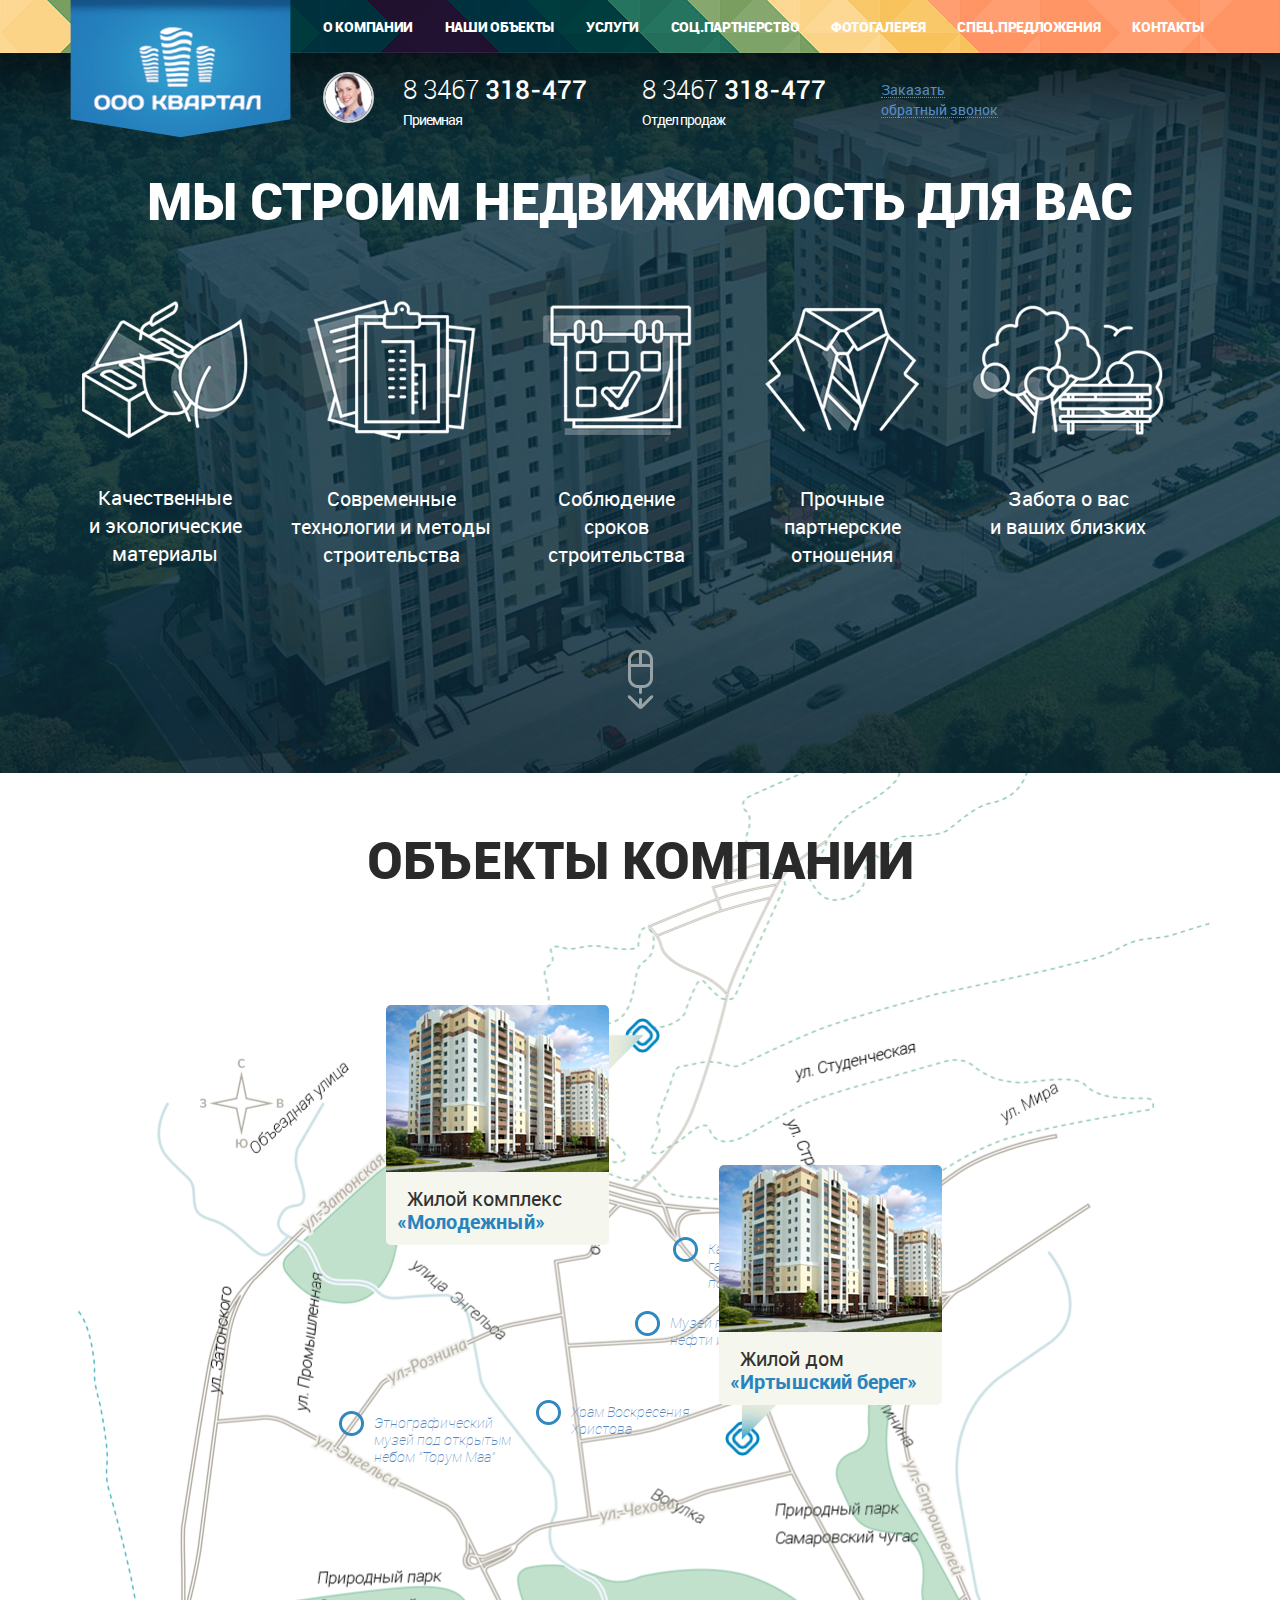
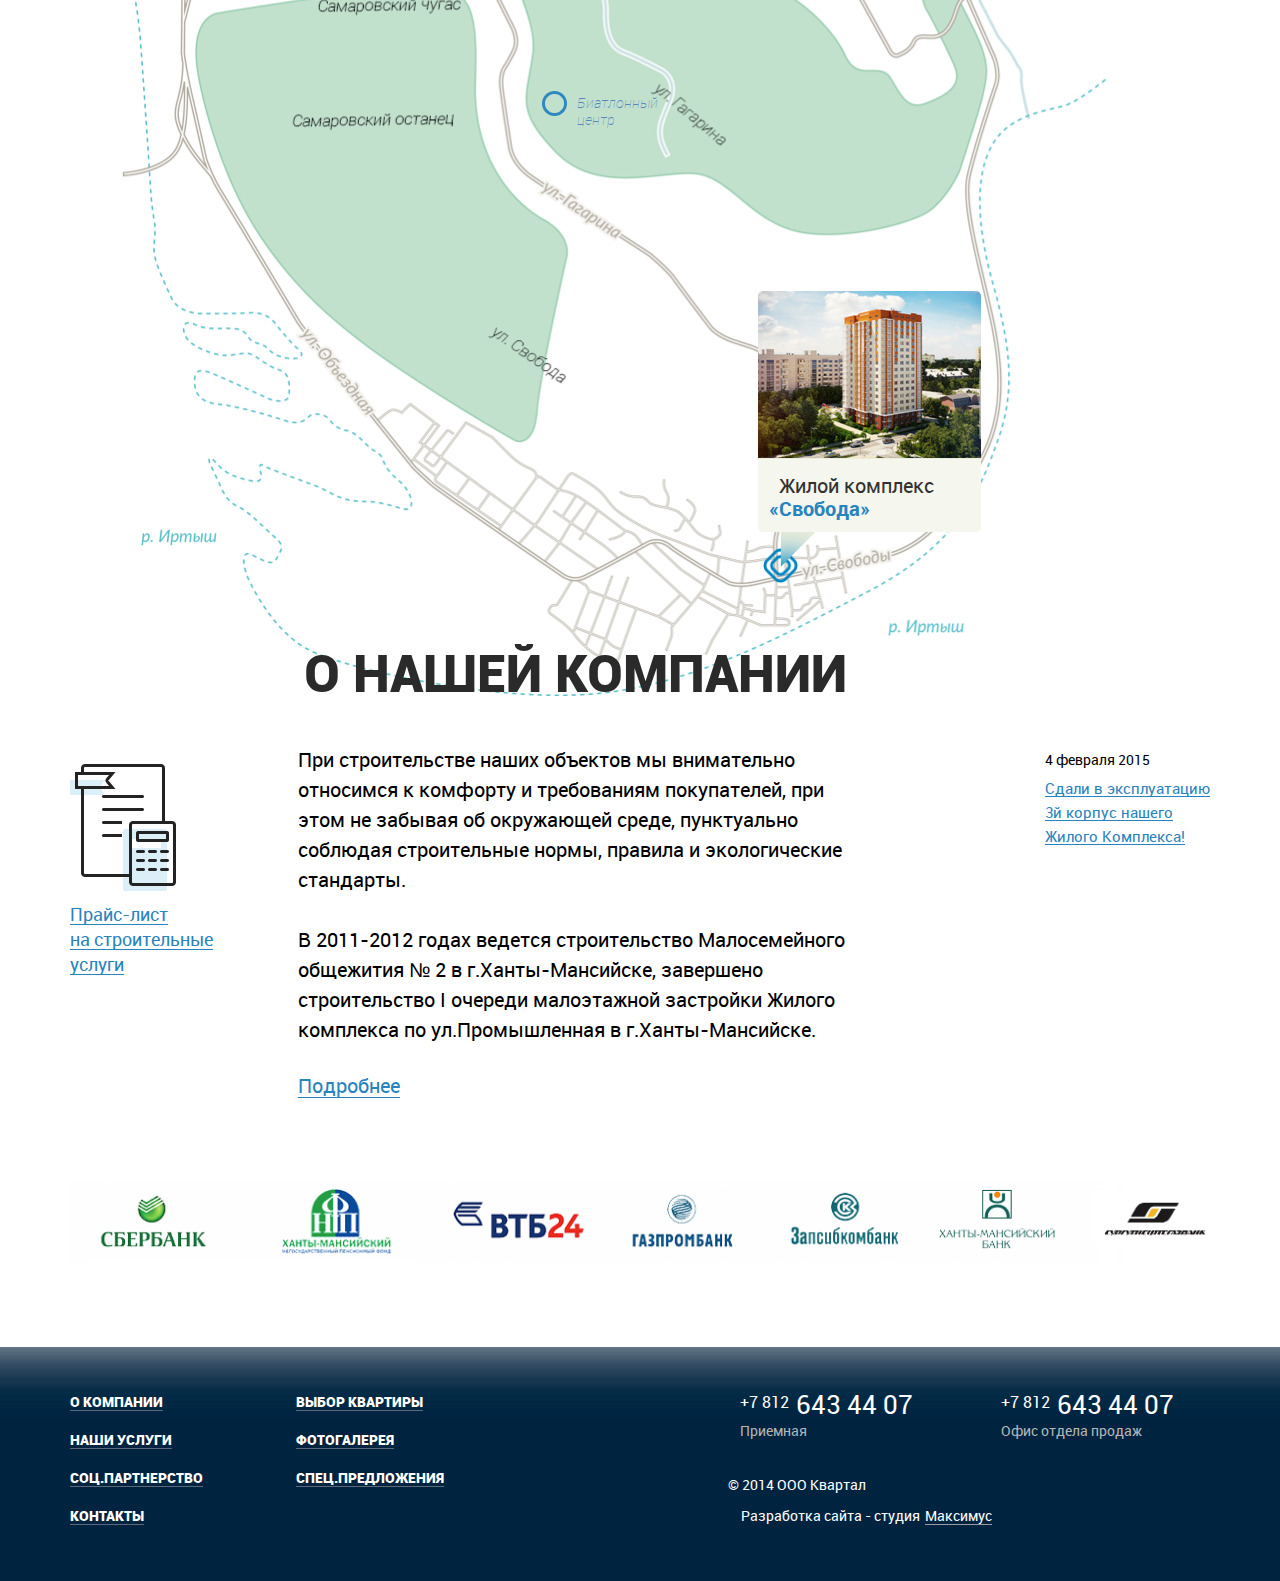
==== index.html @ 0d2a0f4f "index 100%" ====
<!DOCTYPE html>
<html>
  <head>
    <meta charset="UTF-8">
    <meta name="viewport" content="width=device-width, initial-scale=1">
    <meta http-equiv="X-UA-Compatible" content="IE=edge">
    <meta description="">
    <meta keywords="">
    <link rel="shortcut icon" type="images/vnd.microsoft.icon" href="favicon.ico">
    <link href="css/bootstrap.min.css" rel="stylesheet" media="all">
    <link href="css/styles.css" rel="stylesheet" media="all">
    <title></title>
  </head>
  <body>
    <div class="main-wrapper">
      <header class="header">
        <div class="container"><a href="/" class="header__logo"><img src="img/logo.png" alt="Site Logo"></a><a href="#" class="header__menu-btn"></a>
          <ul class="header__menu list-inline">
            <li class="header__menu-item"><a href="#" class="header__menu-link">О компании</a></li>
            <li class="header__menu-item"><a href="#" class="header__menu-link">Наши объекты</a></li>
            <li class="header__menu-item"><a href="#" class="header__menu-link">услуги</a></li>
            <li class="header__menu-item"><a href="#" class="header__menu-link">Соц.партнерство</a></li>
            <li class="header__menu-item"><a href="#" class="header__menu-link">Фотогалерея</a></li>
            <li class="header__menu-item"><a href="#" class="header__menu-link">Спец.предложения</a></li>
            <li class="header__menu-item"><a href="#" class="header__menu-link">Контакты</a></li>
          </ul>
        </div>
      </header>
      <div class="main__content">
        <div class="full__screen">
          <video id="example_video_1" loop autoplay data-setup="{}" preload="none" poster="img/bg.jpg" class="video__play video-js vjs-default-skin">
            <source src="video/video2.mp4" type="video/mp4">
            <source src="video/video2.webm" type="video/webm">
            <source src="video/video2.ogg" type="video/ogg">
          </video>
        </div>
        <div class="main__underhead _index">
          <div class="container">
            <div class="row">
              <div class="phone__block col-lg-8 col-md-9"><img src="img/content/ava.png" alt="" class="phone__operator">
                <div class="phone__inner">
                  <p onclick="window.location.href='tel:+83467318477';" class="phone__number">8 3467 <span class="phone__sufix">318-477</span></p>
                  <p class="phone__text">Приемная</p>
                </div>
                <div class="phone__inner">
                  <p onclick="window.location.href='tel:+83467318477';" class="phone__number">8 3467 <span class="phone__sufix">318-477</span></p>
                  <p class="phone__text">Отдел продаж</p>
                </div>
                <div class="phone__call-me-block"><a href="#" class="phone__call-me"><span class="border">Заказать<br>обратный звонок</span></a>
                  <div class="phone__window-call">
                    <form action="#" method="post" class="phone__form">
                      <input type="text" required placeholder="Номер телефона" class="phone__input mask">
                      <p class="phone__window-call-text">Наш менеджер перезвонит вам в ближайшее время и мы сможем обсудить интересующие вас детали.</p>
                      <button type="submit" class="phone__submit">Отправить</button>
                    </form>
                  </div>
                </div>
              </div>
            </div>
            <div class="advantages__section">
              <h1 class="title _white">мы строим недвижимость для вас</h1>
              <ul class="advantages__list list-inline">
                <li class="advantages__block"><img src="img/head_img1.png" alt="" class="advantages__img">
                  <p class="advantages__text">Качественные<br>и экологические<br>материалы</p>
                </li>
                <li class="advantages__block"><img src="img/head_img2.png" alt="" class="advantages__img">
                  <p class="advantages__text">Современные<br>технологии и методы<br>строительства</p>
                </li>
                <li class="advantages__block"><img src="img/head_img3.png" alt="" class="advantages__img">
                  <p class="advantages__text">Соблюдение<br>сроков<br>строительства</p>
                </li>
                <li class="advantages__block"><img src="img/head_img4.png" alt="" class="advantages__img">
                  <p class="advantages__text">Прочные<br>партнерские<br>отношения</p>
                </li>
                <li class="advantages__block"><img src="img/head_img5.png" alt="" class="advantages__img">
                  <p class="advantages__text">Забота о вас<br>и ваших близких</p>
                </li>
              </ul>
              <div class="text-center"><a href="#object" class="button__down"><img src="img/mouse.png" alt=""></a></div>
            </div>
          </div>
        </div>
        <div id="object" class="object__block">
          <div class="container">
            <h2 class="title">Объекты компании</h2>
            <div class="object__map"><img src="img/map.png" alt="" class="objects__img"></div>
            <div class="object__point-block">
              <div class="object__point _young"><img src="img/active_circle.png" alt="" class="object__circle">
                <p class="object__name"> </p>
                <div class="object__inner _young"><img src="img/content/object.jpg" alt="" class="object__img">
                  <p class="object__inner-title">Жилой комплекс</p><a href="#" class="object__inner-link">«Молодежный»</a>
                </div>
              </div>
              <div class="object__point _gallery"><img src="img/circle.png" alt="" class="object__circle">
                <p class="object__name">Картинная <br>галерея Фонда <br>поколений</p>
              </div>
              <div class="object__point _museum"><img src="img/circle.png" alt="" class="object__circle">
                <p class="object__name">Музей геологии,<br>нефти и газа</p>
              </div>
              <div class="object__point _temple"><img src="img/circle.png" alt="" class="object__circle">
                <p class="object__name">Храм Воскресения<br>Христова</p>
              </div>
              <div class="object__point _coast"><img src="img/active_circle.png" alt="" class="object__circle">
                <p class="object__name"> </p>
                <div class="object__inner _coast"><img src="img/content/object.jpg" alt="" class="object__img">
                  <p class="object__inner-title">Жилой дом</p><a href="#" class="object__inner-link">«Иртышский берег»</a>
                </div>
              </div>
              <div class="object__point _etnos"><img src="img/circle.png" alt="" class="object__circle">
                <p class="object__name">Этнографический <br>музей под открытым <br>небом "Торум Маа"</p>
              </div>
              <div class="object__point _biatlon"><img src="img/circle.png" alt="" class="object__circle">
                <p class="object__name">Биатлонный <br>центр</p>
              </div>
              <div class="object__point _freedom"><img src="img/active_circle.png" alt="" class="object__circle">
                <p class="object__name"> </p>
                <div class="object__inner _freedom"><img src="img/content/object2.jpg" alt="" class="object__img">
                  <p class="object__inner-title">Жилой комплекс</p><a href="#" class="object__inner-link">«Свобода»</a>
                </div>
              </div>
            </div>
          </div>
        </div>
        <div class="about__block">
          <div class="container">
            <div class="row">
              <div class="about__price col-lg-2"><img src="img/price.png" alt="" class="about__img"><a href="#" class="about__price-link"><span class="border">Прайс-лист<br>на строительные<br>услуги</span></a></div>
              <div class="about__center col-lg-6 col-md-7">
                <h2 class="title">о нашей компании</h2>
                <p class="about__text">При строительстве наших объектов мы внимательно относимся к комфорту и требованиям покупателей, при этом не забывая об окружающей среде, пунктуально соблюдая строительные нормы, правила и экологические стандарты.</p>
                <p class="about__text">В 2011-2012 годах ведется строительство Малосемейного общежития № 2 в г.Ханты-Мансийске, завершено строительство I очереди малоэтажной застройки Жилого комплекса по ул.Промышленная в г.Ханты-Мансийске.</p><a href="#" class="about__link">Подробнее</a>
              </div>
              <div class="about__news col-lg-2">
                <p class="about__news-date">4 февраля 2015</p><a href="#" class="about__news-link"><span class="border">Сдали в эксплуатацию 3й корпус нашего Жилого Комплекса!</span></a>
              </div>
              <div class="about__brand col-lg-12"><img src="img/brands.png" alt="" class="about__brand"></div>
            </div>
          </div>
        </div>
      </div>
      <div class="buffer"></div>
    </div>
    <footer class="footer">
      <div class="container">
        <div class="row">
          <ul class="footer__menu list-unstyled col-lg-5 col-md-6">
            <li class="footer__item"><a href="#" class="footer__link">О компании</a></li>
            <li class="footer__item"><a href="#" class="footer__link">Выбор квартиры</a></li>
            <li class="footer__item"><a href="#" class="footer__link">Наши услуги </a></li>
            <li class="footer__item"><a href="#" class="footer__link">Фотогалерея</a></li>
            <li class="footer__item"><a href="#" class="footer__link">Соц.партнерство </a></li>
            <li class="footer__item"><a href="#" class="footer__link">Спец.предложения</a></li>
            <li class="footer__item"><a href="#" class="footer__link">Контакты</a></li>
          </ul>
          <div class="footer__phone-block col-md-6">
            <div class="footer__phone-item">
              <div onclick="window.location.href='tel:+83467318477';" class="footer__phone">
                <p class="footer__phone-prefix">+7 812</p><span class="footer__phone-sufix">643 44 07</span>
              </div>
              <p class="footer__phone-name">Приемная</p>
            </div>
            <div class="footer__phone-item">
              <div onclick="window.location.href='tel:+83467318477';" class="footer__phone">
                <p class="footer__phone-prefix">+7 812</p><span class="footer__phone-sufix">643 44 07</span>
              </div>
              <p class="footer__phone-name">Офис отдела продаж</p>
            </div>
            <div class="footer__copyright">
              <p class="footer__copyright-text">© 2014 ООО Квартал</p>
              <p class="footer__copyright-develop">Разработка сайта - студия <a href="#" class="footer__copyright-link">Максимус</a></p>
            </div>
          </div>
        </div>
      </div>
    </footer>
    <script src="js/jquery.js"></script>
    <script src="js/plugins.js"></script>
    <!-- подключить на странцие галереи-->
    <script src="js/gallery_plugin.js"></script>
    <!-- ==============================-->
    <!-- подключить на странцие с видео на главной-->
    <script src="js/video.js"></script>
    <!-- ==============================-->
    <script src="js/script.js"></script>
    <script>
        // Once the video is ready
            _V_("example_video_1").ready(function(){
              // Store the video object
              var myPlayer = this; 
              // Make up an aspect ratio
              var aspectRatio = 9/16; 
              function resizeVideoJS(){
                var width = document.getElementById(myPlayer.id).parentElement.offsetWidth;
                myPlayer.width(width).height( width * aspectRatio );
      
              }
               // Initialize resizeVideoJS()
              resizeVideoJS();
              // Then on resize call resizeVideoJS()
              window.onresize = resizeVideoJS; 
            });
    </script>
  </body>
</html>
---- css/styles.css ----
@import url(http://fonts.googleapis.com/css?family=PT+Sans:700&subset=cyrillic,cyrillic-ext);@font-face{font-family:'Roboto Black';src:url('../fonts/roboto-black.eot');src:url('../fonts/roboto-black.eot?#iefix') format('embedded-opentype'),url('../fonts/roboto-black.woff') format('woff'),url('../fonts/roboto-black.ttf') format('truetype');font-weight:normal;font-style:normal}@font-face{font-family:'Roboto';src:url('../fonts/roboto-regular.eot');src:url('../fonts/roboto-regular.eot?#iefix') format('embedded-opentype'),url('../fonts/roboto-regular.woff') format('woff'),url('../fonts/roboto-regular.ttf') format('truetype');font-weight:normal;font-style:normal}@font-face{font-family:'Roboto Bold';src:url('../fonts/roboto-bold.eot');src:url('../fonts/roboto-bold.eot?#iefix') format('embedded-opentype'),url('../fonts/roboto-bold.woff') format('woff'),url('../fonts/roboto-bold.ttf') format('truetype');font-weight:normal;font-style:normal}@font-face{font-family:'Roboto Thin';src:url('../fonts/roboto-thin.eot');src:url('../fonts/roboto-thin.eot?#iefix') format('embedded-opentype'),url('../fonts/roboto-thin.woff') format('woff'),url('../fonts/roboto-thin.ttf') format('truetype');font-weight:normal;font-style:normal}@font-face{font-family:'Roboto Thin It';src:url('../fonts/roboto-thinitalic.eot');src:url('../fonts/roboto-thinitalic.eot?#iefix') format('embedded-opentype'),url('../fonts/roboto-thinitalic.woff') format('woff'),url('../fonts/roboto-thinitalic.ttf') format('truetype');font-weight:normal;font-style:normal}@font-face{font-family:'Roboto Light';src:url('../fonts/roboto-light.eot');src:url('../fonts/roboto-light.eot?#iefix') format('embedded-opentype'),url('../fonts/roboto-light.woff') format('woff'),url('../fonts/roboto-light.ttf') format('truetype');font-weight:normal;font-style:normal}@font-face{font-family:'Roboto Medium';src:url('../fonts/roboto-medium.eot');src:url('../fonts/roboto-medium.eot?#iefix') format('embedded-opentype'),url('../fonts/roboto-medium.woff') format('woff'),url('../fonts/roboto-medium.ttf') format('truetype');font-weight:normal;font-style:normal}@font-face{font-family:'entypo-selected';src:url('../fonts/entypo-selected.eot');src:url('../fonts/entypo-selected.eot?#iefix') format('embedded-opentype'),url('../fonts/entypo-selected.woff') format('woff'),url('../fonts/entypo-selected.ttf') format('truetype');font-weight:normal;font-style:normal}html{height:100%}body{font-family:'Roboto',sans-serif;font-weight:normal;background:#fff;height:100%;color:#000;position:relative}body._fixed{position:fixed}.main-wrapper{-webkit-transition:all .4s ease;-moz-transition:all .4s ease;-ms-transition:all .4s ease;-o-transition:all .4s ease;transition:all .4s ease;position:relative;left:0}.main-wrapper._fixed{left:-230px}.container{position:relative}.border{font-size:200%;line-height:normal}a{color:#2884be}a:focus{text-decoration:none}ul.list-inline{margin-left:0}label{font-weight:normal}h1,h2,h3,h4,h5{font-family:'Roboto',sans-serif}img{max-width:100%}a img{border:none}button,input,textarea{outline:none}.fancybox-image,.fancybox-inner,.fancybox-nav,.fancybox-nav span,.fancybox-outer,.fancybox-skin,.fancybox-tmp,.fancybox-wrap,.fancybox-wrap iframe,.fancybox-wrap object{padding:0;margin:0;border:0;outline:0;vertical-align:top}.fancybox-wrap{position:absolute;top:0;left:0;z-index:8020}.fancybox-skin{position:relative;background:0 0;border-radius:0;color:#444;text-shadow:none}.fancybox-opened{z-index:8030}.fancybox-inner,.fancybox-outer{position:relative}.fancybox-inner{overflow:hidden}.fancybox-type-iframe .fancybox-inner{-webkit-overflow-scrolling:touch}.fancybox-error{color:#444;font:14px/20px 'Roboto',sans-serif;margin:0;padding:15px;white-space:nowrap}.fancybox-iframe,.fancybox-image{display:block;width:100%;height:100%}.fancybox-image{max-width:100%;max-height:100%}#fancybox-loading,.fancybox-close,.fancybox-next span,.fancybox-prev span{background-image:url(../img/fancybox_sprite.png)}#fancybox-loading{position:fixed;top:50%;left:50%;margin-top:-22px;margin-left:-22px;background-position:0 -108px;opacity:.8;cursor:pointer;z-index:8060}#fancybox-loading div{width:44px;height:44px;background:url(../img/fancybox_loading.gif) center center no-repeat}.fancybox-close{position:absolute;top:8px;right:8px;width:36px;height:36px;cursor:pointer;z-index:8040}.fancybox-nav{position:absolute;top:0;width:40%;height:100%;cursor:pointer;text-decoration:none;background:url(../img/blank.gif);-webkit-tap-highlight-color:transparent;z-index:8040}.fancybox-prev{left:0}.fancybox-next{right:0}.fancybox-nav span{position:absolute;top:50%;width:36px;height:34px;margin-top:-18px;cursor:pointer;z-index:8040}.fancybox-prev span{left:10px;background-position:0 -36px}.fancybox-next span{right:10px;background-position:0 -72px}.fancybox-nav:hover span{visibility:visible}.fancybox-tmp{position:absolute;top:-99999px;left:-99999px;visibility:hidden;max-width:99999px;max-height:99999px;overflow:visible !important}.fancybox-lock{overflow:hidden}.fancybox-overlay{position:absolute;top:0;left:0;overflow:hidden;display:none;z-index:8010;background:rgba(0,0,0,0.75)}.fancybox-overlay-fixed{position:fixed;bottom:0;right:0}.fancybox-lock .fancybox-overlay{overflow:auto;overflow-y:scroll}.fancybox-title{visibility:hidden;font:400 13px/20px 'Roboto',sans-serif;position:relative;text-shadow:none;z-index:8050}.fancybox-opened .fancybox-title{visibility:visible}.fancybox-title-float-wrap{position:absolute;bottom:0;right:50%;margin-bottom:-35px;z-index:8050;text-align:center}.fancybox-title-float-wrap .child{display:inline-block;margin-right:-100%;padding:2px 20px;background:0 0;background:rgba(0,0,0,0.8);text-shadow:0 1px 2px #222;color:#fff;font-weight:700;line-height:24px;white-space:nowrap}.fancybox-title-outside-wrap{position:relative;margin-top:10px;color:#fff}.fancybox-title-inside-wrap{padding-top:10px}.fancybox-title-over-wrap{position:absolute;bottom:0;left:0;color:#fff;padding:10px;background:#000;background:rgba(0,0,0,0.8)}.bx-wrapper{position:relative;margin:0;padding:0;display:inline-block;*zoom:1}.bx-wrapper img{max-width:100%;display:block}.bx-wrapper .bx-viewport{-webkit-transform:translatez(0);-moz-transform:translatez(0);-ms-transform:translatez(0);-o-transform:translatez(0);transform:translatez(0)}.bx-wrapper .bx-pager,.bx-wrapper .bx-controls-auto{position:absolute;bottom:-30px;width:100%}.bx-wrapper .bx-loading{min-height:50px;height:100%;width:100%;position:absolute;top:0;left:0;z-index:2000}.bx-wrapper .bx-pager{text-align:center;font-size:.85em;font-family:Arial;font-weight:bold;color:#666;padding-top:20px}.bx-wrapper .bx-pager .bx-pager-item,.bx-wrapper .bx-controls-auto .bx-controls-auto-item{display:inline-block;*zoom:1;*display:inline}.bx-wrapper .bx-pager.bx-default-pager a{background:#666;text-indent:-9999px;display:block;width:10px;height:10px;margin:0 5px;outline:0;-moz-border-radius:5px;-webkit-border-radius:5px;border-radius:5px}.bx-wrapper .bx-pager.bx-default-pager a:hover,.bx-wrapper .bx-pager.bx-default-pager a.active{background:#000}.bx-wrapper .bx-prev{left:10px}.bx-wrapper .bx-next{right:10px}.bx-wrapper .bx-prev:hover{background-position:0 0}.bx-wrapper .bx-next:hover{background-position:-43px 0}.bx-wrapper .bx-controls-direction a{position:absolute;top:50%;margin-top:-16px;outline:0;width:32px;height:32px;text-indent:-9999px;z-index:9999}.bx-wrapper .bx-controls-direction a.disabled{display:none}.bx-wrapper .bx-controls-auto{text-align:center}.bx-wrapper .bx-controls-auto .bx-start{display:block;text-indent:-9999px;width:10px;height:11px;outline:0;margin:0 3px}.bx-wrapper .bx-controls-auto .bx-start:hover,.bx-wrapper .bx-controls-auto .bx-start.active{background-position:-86px 0}.bx-wrapper .bx-controls-auto .bx-stop{display:block;text-indent:-9999px;width:9px;height:11px;outline:0;margin:0 3px}.bx-wrapper .bx-controls-auto .bx-stop:hover,.bx-wrapper .bx-controls-auto .bx-stop.active{background-position:-86px -33px}.bx-wrapper .bx-controls.bx-has-controls-auto.bx-has-pager .bx-pager{text-align:left;width:80%}.bx-wrapper .bx-controls.bx-has-controls-auto.bx-has-pager .bx-controls-auto{right:0;width:35px}.bx-wrapper .bx-caption{position:absolute;bottom:0;left:0;background:#666\9;background:rgba(80,80,80,0.75);width:100%}.bx-wrapper .bx-caption span{color:#fff;font-family:Arial;display:block;font-size:.85em;padding:10px}.gamma-container{min-height:200px;margin:40px 0}.gamma-gallery{list-style-type:none;padding:0;margin:0;width:100%;position:relative}.gamma-gallery:before,.gamma-gallery:after{content:" ";display:table}.gamma-gallery:after{clear:both}.gamma-gallery li{display:block;position:relative;cursor:pointer;float:left;padding:4px}.gamma-gallery li img{max-width:100%;width:auto;width:100%;height:auto;display:block}.gamma-description{background:#fff;background:rgba(255,255,255,0.6);position:absolute;top:20px;left:20px;bottom:20px;right:20px;text-align:center;-ms-filter:"progid:DXImageTransform.Microsoft.Alpha(Opacity=0)";filter:alpha(opacity=0);opacity:0;-webkit-transition:opacity .4s ease-in-out;-moz-transition:opacity .4s ease-in-out;-ms-transition:opacity .4s ease-in-out;-o-transition:opacity .4s ease-in-out;transition:opacity .4s ease-in-out}.no-touch .gamma-gallery li:hover .gamma-description{-ms-filter:"progid:DXImageTransform.Microsoft.Alpha(Opacity=80)";filter:alpha(opacity=80);opacity:1}.gamma-description:before{content:'';height:100%}.gamma-description:before,.gamma-description h3{display:inline-block;vertical-align:middle}.gamma-description h3{width:100%;padding:0 20px;font-weight:400;text-transform:uppercase;font-size:16px;letter-spacing:2px}.gamma-buttons{position:absolute;top:10px;right:10px;z-index:10001}.gamma-buttons button{float:left;background:#333;color:#fff;display:block;width:30px;height:30px;font-size:14px;margin-left:5px;cursor:pointer;border:none;outline:none}.gamma-buttons button:before,.gamma-nav span:before{font-family:'entypo-selected';font-style:normal;font-weight:normal;speak:none;display:block;text-align:center;opacity:.7;outline:none}.no-touch .gamma-buttons button:hover{background:#666}button.gamma-btn-close:before{content:'\2715'}button.gamma-btn-ssplay:before{content:'\25b6'}button.gamma-btn-sspause:before{content:'\2389'}.gamma-single-view{position:fixed;top:0;left:0;width:100%;height:100%;z-index:10000;text-align:center;display:none}.gamma-overlay{background:#000;position:fixed;top:0;left:0;width:100%;height:100%;opacity:0;display:none;z-index:9999}.gamma-single-view img{position:absolute;cursor:pointer}.gamma-description-wrapper{background:rgba(0,0,0,0.7);position:absolute;bottom:0;left:0;right:0;z-index:10;padding:5px 0}.gamma-single-view .gamma-description{background:transparent;position:relative;bottom:auto;left:auto;right:auto;top:auto}.gamma-single-view .gamma-description h3{font-size:15px;padding:5px 0;color:#fff}.gamma-nav span{position:absolute;display:block;width:20px;height:38px;top:50%;margin-top:-19px;left:20px;cursor:pointer;text-align:center;-webkit-transition:all .3s ease;-moz-transition:all .3s ease;-ms-transition:all .3s ease;-o-transition:all .3s ease;transition:all .3s ease}.gamma-nav span.gamma-next{left:auto;right:20px}.gamma-nav span:before{color:#fff;opacity:.7;font-size:40px}.gamma-nav span:hover:before{opacity:1}.gamma-nav span:before{display:block;margin:0;width:auto}.gamma-nav span.gamma-prev:before{content:'\e75d'}.gamma-nav span.gamma-next:before{content:'\e75e'}.gamma-img-fly{position:absolute;top:0;left:0;z-index:99999}.gamma-loading{background:transparent url(../img/loader_light.gif) no-repeat center center}.gamma-single-view.gamma-loading{background:transparent url(../img/loader_dark.gif) no-repeat center center}.gamma-container img,.gamma-nav span,.gamma-buttons button,.gamma-description-wrapper,.gamma-description,.gamma-description h3{-webkit-touch-callout:none;-webkit-user-select:none;-khtml-user-select:none;-moz-user-select:none;-ms-user-select:none;user-select:none}@media screen and (max-width:750px){.gamma-description{top:10px;left:10px;bottom:10px;right:10px}.gamma-description h3{font-size:14px;padding:0 5px}}@media screen and (max-width:500px){.gamma-buttons{float:left;clear:both}}.video-js{background-color:#000;position:relative;padding:0;font-size:10px;vertical-align:middle}.video-js .vjs-tech{position:absolute;top:0;left:0;width:100%;height:100%}.video-js:-moz-full-screen{position:absolute}body.vjs-full-window{padding:0;margin:0;height:100%;overflow-y:auto}.video-js.vjs-fullscreen{position:fixed;overflow:hidden;z-index:1000;left:0;top:0;bottom:0;right:0;width:100% !important;height:100% !important;_position:absolute}.video-js:-webkit-full-screen{width:100% !important;height:100% !important}.vjs-poster{margin:0 auto;padding:0;cursor:pointer;position:relative;width:100%;max-height:100%}.video-js .vjs-text-track-display{text-align:center;position:absolute;bottom:4em;left:1em;right:1em;font-family:"Helvetica Neue",Helvetica,Arial,sans-serif}.video-js .vjs-text-track{display:none;color:#fff;font-size:1.4em;text-align:center;margin-bottom:.1em;background:#000;background:rgba(0,0,0,0.5)}.video-js .vjs-subtitles{color:#fff}.video-js .vjs-captions{color:#fc6}.vjs-tt-cue{display:block}.vjs-fade-in{visibility:visible !important;opacity:1 !important;-webkit-transition:visibility 0s linear 0s,opacity .3s linear;-moz-transition:visibility 0s linear 0s,opacity .3s linear;-ms-transition:visibility 0s linear 0s,opacity .3s linear;-o-transition:visibility 0s linear 0s,opacity .3s linear;transition:visibility 0s linear 0s,opacity .3s linear}.vjs-fade-out{visibility:hidden !important;opacity:0 !important;-webkit-transition:visibility 0s linear 1.5s,opacity 1.5s linear;-moz-transition:visibility 0s linear 1.5s,opacity 1.5s linear;-ms-transition:visibility 0s linear 1.5s,opacity 1.5s linear;-o-transition:visibility 0s linear 1.5s,opacity 1.5s linear;transition:visibility 0s linear 1.5s,opacity 1.5s linear}.vjs-default-skin .vjs-controls{position:absolute;bottom:0;left:0;right:0;margin:0;padding:0;height:2.6em;color:#fff;border-top:1px solid #404040;background:#242424;background:-moz-linear-gradient(top, #242424 50%, #1f1f1f 50%, #171717 100%);background:-webkit-gradient(linear, 0 0, 0 100%, color-stop(50%, #242424), color-stop(50%, #1f1f1f), color-stop(100%, #171717));background:-webkit-linear-gradient(top, #242424 50%, #1f1f1f 50%, #171717 100%);background:-o-linear-gradient(top, #242424 50%, #1f1f1f 50%, #171717 100%);background:-ms-linear-gradient(top, #242424 50%, #1f1f1f 50%, #171717 100%);background:linear-gradient(top, #242424 50%, #1f1f1f 50%, #171717 100%);visibility:hidden;opacity:0}.vjs-default-skin .vjs-control{position:relative;float:left;text-align:center;margin:0;padding:0;height:2.6em;width:2.6em}.vjs-default-skin .vjs-control:focus{outline:0}.vjs-default-skin .vjs-control-text{border:0;clip:rect(0 0 0 0);height:1px;margin:-1px;overflow:hidden;padding:0;position:absolute;width:1px}.vjs-default-skin .vjs-play-control{width:5em;cursor:pointer !important}.vjs-default-skin.vjs-paused .vjs-play-control div{width:15px;height:17px;margin:.5em auto 0}.vjs-default-skin.vjs-playing .vjs-play-control div{width:15px;height:17px;margin:.5em auto 0}.vjs-default-skin .vjs-rewind-control{width:5em;cursor:pointer !important}.vjs-default-skin .vjs-rewind-control div{width:19px;height:16px;margin:.5em auto 0}.vjs-default-skin .vjs-mute-control{width:3.8em;cursor:pointer !important;float:right}.vjs-default-skin .vjs-mute-control div{width:22px;height:16px;margin:.5em auto 0}.vjs-default-skin .vjs-volume-control{width:5em;float:right}.vjs-default-skin .vjs-volume-bar{position:relative;width:5em;height:.6em;margin:1em auto 0;cursor:pointer !important;-moz-border-radius:.3em;-webkit-border-radius:.3em;border-radius:.3em;background:#666;background:-moz-linear-gradient(top, #333, #666);background:-webkit-gradient(linear, 0 0, 0 100%, from(#333), to(#666));background:-webkit-linear-gradient(top, #333, #666);background:-o-linear-gradient(top, #333, #666);background:-ms-linear-gradient(top, #333, #666);background:linear-gradient(top, #333, #666)}.vjs-default-skin .vjs-volume-level{position:absolute;top:0;left:0;height:.6em;-moz-border-radius:.3em;-webkit-border-radius:.3em;border-radius:.3em;background:#fff;background:-moz-linear-gradient(top, #fff, #ccc);background:-webkit-gradient(linear, 0 0, 0 100%, from(#fff), to(#ccc));background:-webkit-linear-gradient(top, #fff, #ccc);background:-o-linear-gradient(top, #fff, #ccc);background:-ms-linear-gradient(top, #fff, #ccc);background:linear-gradient(top, #fff, #ccc)}.vjs-default-skin .vjs-volume-handle{position:absolute;top:-0.2em;width:.8em;height:.8em;background:#ccc;left:0;border:1px solid #fff;-moz-border-radius:.6em;-webkit-border-radius:.6em;border-radius:.6em}.vjs-default-skin div.vjs-progress-control{position:absolute;left:4.8em;right:4.8em;height:1em;width:auto;top:-1.3em;border-bottom:1px solid #1f1f1f;border-top:1px solid #222;background:#333;background:-moz-linear-gradient(top, #222, #333);background:-webkit-gradient(linear, 0 0, 0 100%, from(#222), to(#333));background:-webkit-linear-gradient(top, #222, #333);background:-o-linear-gradient(top, #333, #222);background:-ms-linear-gradient(top, #333, #222);background:linear-gradient(top, #333, #222)}.vjs-default-skin .vjs-progress-holder{position:relative;cursor:pointer !important;padding:0;margin:0;height:1em;-moz-border-radius:.6em;-webkit-border-radius:.6em;border-radius:.6em;background:#111;background:-moz-linear-gradient(top, #111, #262626);background:-webkit-gradient(linear, 0 0, 0 100%, from(#111), to(#262626));background:-webkit-linear-gradient(top, #111, #262626);background:-o-linear-gradient(top, #111, #262626);background:-ms-linear-gradient(top, #111, #262626);background:linear-gradient(top, #111, #262626)}.vjs-default-skin .vjs-progress-holder .vjs-play-progress,.vjs-default-skin .vjs-progress-holder .vjs-load-progress{position:absolute;display:block;height:1em;margin:0;padding:0;left:0;top:0;-moz-border-radius:.6em;-webkit-border-radius:.6em;border-radius:.6em}.vjs-default-skin .vjs-play-progress{background:#fff;background:-moz-linear-gradient(top, #fff 0, #d6d6d6 50%, #fff 100%);background:-webkit-gradient(linear, 0 0, 0 100%, color-stop(0, #fff), color-stop(50%, #d6d6d6), color-stop(100%, #fff));background:-webkit-linear-gradient(top, #fff 0, #d6d6d6 50%, #fff 100%);background:-o-linear-gradient(top, #fff 0, #d6d6d6 50%, #fff 100%);background:-ms-linear-gradient(top, #fff 0, #d6d6d6 50%, #fff 100%);background:linear-gradient(top, #fff 0, #d6d6d6 50%, #fff 100%);background:#efefef;background:-moz-linear-gradient(top, #efefef 0, #f5f5f5 50%, #dbdbdb 50%, #f1f1f1 100%);background:-webkit-gradient(linear, 0 0, 0 100%, color-stop(0, #efefef), color-stop(50%, #f5f5f5), color-stop(50%, #dbdbdb), color-stop(100%, #f1f1f1));background:-webkit-linear-gradient(top, #efefef 0, #f5f5f5 50%, #dbdbdb 50%, #f1f1f1 100%);background:-o-linear-gradient(top, #efefef 0, #f5f5f5 50%, #dbdbdb 50%, #f1f1f1 100%);background:-ms-linear-gradient(top, #efefef 0, #f5f5f5 50%, #dbdbdb 50%, #f1f1f1 100%);filter:progid:DXImageTransform.Microsoft.gradient(startColorstr='#efefef', endColorstr='#f1f1f1', GradientType=0);background:linear-gradient(top, #efefef 0, #f5f5f5 50%, #dbdbdb 50%, #f1f1f1 100%)}.vjs-default-skin .vjs-load-progress{opacity:.8;background:#666;background:-moz-linear-gradient(top, #666, #333);background:-webkit-gradient(linear, 0 0, 0 100%, from(#666), to(#333));background:-webkit-linear-gradient(top, #666, #333);background:-o-linear-gradient(top, #666, #333);background:-ms-linear-gradient(top, #666, #333);background:linear-gradient(top, #666, #333)}.vjs-default-skin div.vjs-seek-handle{position:absolute;width:16px;height:16px;margin-top:-0.3em;left:0;top:0;background:url('video-js.png') 0 -50px;-moz-border-radius:.8em;-webkit-border-radius:.8em;border-radius:.8em;-webkit-box-shadow:0 2px 4px 0 #000;-moz-box-shadow:0 2px 4px 0 #000;box-shadow:0 2px 4px 0 #000}.vjs-default-skin .vjs-time-controls{position:absolute;right:0;height:1em;width:4.8em;top:-1.3em;border-bottom:1px solid #1f1f1f;border-top:1px solid #222;background-color:#333;font-size:1em;line-height:1em;font-weight:normal;font-family:Helvetica,Arial,sans-serif;background:#333;background:-moz-linear-gradient(top, #222, #333);background:-webkit-gradient(linear, 0 0, 0 100%, from(#222), to(#333));background:-webkit-linear-gradient(top, #222, #333);background:-o-linear-gradient(top, #333, #222);background:-ms-linear-gradient(top, #333, #222);background:linear-gradient(top, #333, #222)}.vjs-default-skin .vjs-current-time{left:0}.vjs-default-skin .vjs-duration{right:0;display:none}.vjs-default-skin .vjs-remaining-time{right:0}.vjs-time-divider{display:none}.vjs-default-skin .vjs-time-control{font-size:1em;line-height:1;font-weight:normal;font-family:Helvetica,Arial,sans-serif}.vjs-default-skin .vjs-time-control span{line-height:25px}.vjs-secondary-controls{float:right}.vjs-default-skin .vjs-fullscreen-control{width:3.8em;cursor:pointer !important;float:right}.vjs-default-skin .vjs-fullscreen-control div{width:16px;height:16px;background:url('video-js.png') -50px 0;margin:.5em auto 0}.vjs-default-skin.vjs-fullscreen .vjs-fullscreen-control div{background:url('video-js.png') -75px 0}.vjs-default-skin .vjs-big-play-button{display:block;z-index:2;position:absolute;top:50%;left:50%;width:8em;height:8em;margin:-42px 0 0 -42px;text-align:center;vertical-align:center;cursor:pointer !important;border:.2em solid #fff;opacity:.95;-webkit-border-radius:25px;-moz-border-radius:25px;border-radius:25px;background:#454545;background:-moz-linear-gradient(top, #454545 0, #232323 50%, #161616 50%, #3f3f3f 100%);background:-webkit-gradient(linear, 0 0, 0 100%, color-stop(0, #454545), color-stop(50%, #232323), color-stop(50%, #161616), color-stop(100%, #3f3f3f));background:-webkit-linear-gradient(top, #454545 0, #232323 50%, #161616 50%, #3f3f3f 100%);background:-o-linear-gradient(top, #454545 0, #232323 50%, #161616 50%, #3f3f3f 100%);background:-ms-linear-gradient(top, #454545 0, #232323 50%, #161616 50%, #3f3f3f 100%);filter:progid:DXImageTransform.Microsoft.gradient(startColorstr='#454545', endColorstr='#3f3f3f', GradientType=0);background:linear-gradient(top, #454545 0, #232323 50%, #161616 50%, #3f3f3f 100%);-webkit-box-shadow:4px 4px 8px #000;-moz-box-shadow:4px 4px 8px #000;box-shadow:4px 4px 8px #000}.vjs-default-skin div.vjs-big-play-button:hover{-webkit-box-shadow:0 0 80px #fff;-moz-box-shadow:0 0 80px #fff;box-shadow:0 0 80px #fff}.vjs-default-skin div.vjs-big-play-button span{position:absolute;top:50%;left:50%;display:block;width:35px;height:42px;margin:-20px 0 0 -15px;background:url('video-js.png') -100px 0}.vjs-loading-spinner{display:none;position:absolute;top:50%;left:50%;width:55px;height:55px;margin:-28px 0 0 -28px;-webkit-animation-name:rotatethis;-webkit-animation-duration:1s;-webkit-animation-iteration-count:infinite;-webkit-animation-timing-function:linear;-moz-animation-name:rotatethis;-moz-animation-duration:1s;-moz-animation-iteration-count:infinite;-moz-animation-timing-function:linear}@-webkit-keyframes rotatethis{0%{-webkit-transform:scale(.6) rotate(0deg)}12.5%{-webkit-transform:scale(.6) rotate(0deg)}12.51%{-webkit-transform:scale(.6) rotate(45deg)}25%{-webkit-transform:scale(.6) rotate(45deg)}25.01%{-webkit-transform:scale(.6) rotate(90deg)}37.5%{-webkit-transform:scale(.6) rotate(90deg)}37.51%{-webkit-transform:scale(.6) rotate(135deg)}50%{-webkit-transform:scale(.6) rotate(135deg)}50.01%{-webkit-transform:scale(.6) rotate(180deg)}62.5%{-webkit-transform:scale(.6) rotate(180deg)}62.51%{-webkit-transform:scale(.6) rotate(225deg)}75%{-webkit-transform:scale(.6) rotate(225deg)}75.01%{-webkit-transform:scale(.6) rotate(270deg)}87.5%{-webkit-transform:scale(.6) rotate(270deg)}87.51%{-webkit-transform:scale(.6) rotate(315deg)}100%{-webkit-transform:scale(.6) rotate(315deg)}}@-moz-keyframes rotatethis{0%{-moz-transform:scale(.6) rotate(0deg)}12.5%{-moz-transform:scale(.6) rotate(0deg)}12.51%{-moz-transform:scale(.6) rotate(45deg)}25%{-moz-transform:scale(.6) rotate(45deg)}25.01%{-moz-transform:scale(.6) rotate(90deg)}37.5%{-moz-transform:scale(.6) rotate(90deg)}37.51%{-moz-transform:scale(.6) rotate(135deg)}50%{-moz-transform:scale(.6) rotate(135deg)}50.01%{-moz-transform:scale(.6) rotate(180deg)}62.5%{-moz-transform:scale(.6) rotate(180deg)}62.51%{-moz-transform:scale(.6) rotate(225deg)}75%{-moz-transform:scale(.6) rotate(225deg)}75.01%{-moz-transform:scale(.6) rotate(270deg)}87.5%{-moz-transform:scale(.6) rotate(270deg)}87.51%{-moz-transform:scale(.6) rotate(315deg)}100%{-moz-transform:scale(.6) rotate(315deg)}}div.vjs-loading-spinner .ball1{opacity:.12;position:absolute;left:20px;top:0;width:13px;height:13px;background:#fff;border-radius:13px;-webkit-border-radius:13px;-moz-border-radius:13px;border:1px solid #ccc}div.vjs-loading-spinner .ball2{opacity:.25;position:absolute;left:34px;top:6px;width:13px;height:13px;background:#fff;border-radius:13px;-webkit-border-radius:13px;-moz-border-radius:13px;border:1px solid #ccc}div.vjs-loading-spinner .ball3{opacity:.37;position:absolute;left:40px;top:20px;width:13px;height:13px;background:#fff;border-radius:13px;-webkit-border-radius:13px;-moz-border-radius:13px;border:1px solid #ccc}div.vjs-loading-spinner .ball4{opacity:.5;position:absolute;left:34px;top:34px;width:13px;height:13px;background:#fff;border-radius:10px;-webkit-border-radius:10px;-moz-border-radius:15px;border:1px solid #ccc}div.vjs-loading-spinner .ball5{opacity:.62;position:absolute;left:20px;top:40px;width:13px;height:13px;background:#fff;border-radius:13px;-webkit-border-radius:13px;-moz-border-radius:13px;border:1px solid #ccc}div.vjs-loading-spinner .ball6{opacity:.75;position:absolute;left:6px;top:34px;width:13px;height:13px;background:#fff;border-radius:13px;-webkit-border-radius:13px;-moz-border-radius:13px;border:1px solid #ccc}div.vjs-loading-spinner .ball7{opacity:.87;position:absolute;left:0;top:20px;width:13px;height:13px;background:#fff;border-radius:13px;-webkit-border-radius:13px;-moz-border-radius:13px;border:1px solid #ccc}div.vjs-loading-spinner .ball8{opacity:1;position:absolute;left:6px;top:6px;width:13px;height:13px;background:#fff;border-radius:13px;-webkit-border-radius:13px;-moz-border-radius:13px;border:1px solid #ccc}.vjs-default-skin .vjs-menu-button{float:right;margin:.2em .5em 0 0;padding:0;width:3em;height:2em;cursor:pointer !important;border:1px solid #111;-moz-border-radius:.3em;-webkit-border-radius:.3em;border-radius:.3em;background:#4d4d4d;background:-moz-linear-gradient(top, #4d4d4d 0, #3f3f3f 50%, #333 50%, #252525 100%);background:-webkit-gradient(linear, left top, left bottom, color-stop(0, #4d4d4d), color-stop(50%, #3f3f3f), color-stop(50%, #333), color-stop(100%, #252525));background:-webkit-linear-gradient(top, #4d4d4d 0, #3f3f3f 50%, #333 50%, #252525 100%);background:-o-linear-gradient(top, #4d4d4d 0, #3f3f3f 50%, #333 50%, #252525 100%);background:-ms-linear-gradient(top, #4d4d4d 0, #3f3f3f 50%, #333 50%, #252525 100%);background:linear-gradient(top, #4d4d4d 0, #3f3f3f 50%, #333 50%, #252525 100%)}.vjs-default-skin .vjs-menu-button div{width:16px;height:16px;margin:.2em auto 0;padding:0}.vjs-default-skin .vjs-menu-button ul{display:none;opacity:.8;padding:0;margin:0;position:absolute;width:10em;bottom:2em;max-height:15em;left:-3.5em;background-color:#111;border:2px solid #333;-moz-border-radius:.7em;-webkit-border-radius:1em;border-radius:.5em;-webkit-box-shadow:0 2px 4px 0 #000;-moz-box-shadow:0 2px 4px 0 #000;box-shadow:0 2px 4px 0 #000;overflow:auto}.vjs-default-skin .vjs-menu-button:focus ul,.vjs-default-skin .vjs-menu-button:hover ul{display:block;list-style:none}.vjs-default-skin .vjs-menu-button ul li{list-style:none;margin:0;padding:.3em 0 .3em 20px;line-height:1.4em;font-size:1.2em;font-family:"Helvetica Neue",Helvetica,Arial,sans-serif;text-align:left}.vjs-default-skin .vjs-menu-button ul li.vjs-selected{text-decoration:underline}.vjs-default-skin .vjs-menu-button ul li:focus,.vjs-default-skin .vjs-menu-button ul li:hover,.vjs-default-skin .vjs-menu-button ul li.vjs-selected:focus,.vjs-default-skin .vjs-menu-button ul li.vjs-selected:hover{background-color:#ccc;color:#111;outline:0}.vjs-default-skin .vjs-menu-button ul li.vjs-menu-title{text-align:center;text-transform:uppercase;font-size:1em;line-height:2em;padding:0;margin:0 0 .3em 0;color:#fff;font-weight:bold;cursor:default;background:#4d4d4d;background:-moz-linear-gradient(top, #4d4d4d 0, #3f3f3f 50%, #333 50%, #252525 100%);background:-webkit-gradient(linear, left top, left bottom, color-stop(0, #4d4d4d), color-stop(50%, #3f3f3f), color-stop(50%, #333), color-stop(100%, #252525));background:-webkit-linear-gradient(top, #4d4d4d 0, #3f3f3f 50%, #333 50%, #252525 100%);background:-o-linear-gradient(top, #4d4d4d 0, #3f3f3f 50%, #333 50%, #252525 100%);background:-ms-linear-gradient(top, #4d4d4d 0, #3f3f3f 50%, #333 50%, #252525 100%);background:linear-gradient(top, #4d4d4d 0, #3f3f3f 50%, #333 50%, #252525 100%)}.vjs-default-skin .vjs-captions-button div{background-position:-25px -75px}.vjs-default-skin .vjs-chapters-button div{background-position:-100px -75px}.vjs-default-skin .vjs-chapters-button ul{width:20em;left:-8.5em}.header{background:url(../img/header_bg.png) top no-repeat}.header__logo{position:relative;z-index:2}.header__menu-btn{background:url(../img/menu_white.svg) 0 0 no-repeat;float:right;display:none;width:45px;height:40px;margin:5px 0 0 0}.header__menu{display:inline-block;margin:12px -22px 0 11px !important;vertical-align:top;letter-spacing:-0.3px}.header__menu-item{margin-left:7px}.header__menu-link{color:#fff;text-transform:uppercase;font-family:'Roboto Black';padding:5px 6px;display:inline-block;border-radius:3px}.header__menu-link:hover{color:#fff;background:rgba(0,0,0,0.44);text-decoration:none}.main__underhead._index{position:absolute;top:0;left:0;right:0}.main__content{position:relative;margin-top:-85px}.main__content._offers{background:url(../img/confeti.png) bottom center no-repeat}.full__screen{background:url(../img/shadow.png) 0 -90px repeat-x;background-color:rgba(21,49,65,0.46)}.video__play{margin-top:-43px;z-index:-1;background:url(../img/bg.jpg);background-size:cover}.phone__block{margin:19px 0 22px 21.6%;position:relative;z-index:2}.phone__operator{max-width:51px;max-height:51px;border-radius:50%;border:2px solid #d4d4d4}.phone__inner{display:inline-block;vertical-align:top;margin:3px 26px 0 26px;letter-spacing:-1px}.phone__number{cursor:pointer;color:#fff;font-size:26px;font-family:'Roboto Light';margin:-4px 0 1px 0;letter-spacing:0}.phone__number._black{color:#000;font-family:'Roboto Medium'}.phone__sufix{font-family:'Roboto Medium'}.phone__text{margin:0;color:#fff}.phone__text._black{color:#000}.phone__call-me-block{display:inline-block;vertical-align:top;margin:8px 0 0 26px;position:relative}.phone__call-me{border-bottom:1px dotted #588fc3;color:#588fc3;font-size:50%}.phone__call-me:active,.phone__call-me:focus,.phone__call-me:hover{color:#7ea8d0;text-decoration:none;border-bottom:1px solid transparent}.phone__window-call{position:absolute;display:none;border-radius:4px;width:290px;padding:20px;box-sizing:border-box;z-index:10;top:60px;left:-70px;background:#f6f7ef url(../img/phone.png) 20px 25px no-repeat}.phone__window-call:before{content:'';position:absolute;width:0;height:0;border-left:10px solid transparent;border-right:10px solid transparent;border-bottom:15px solid #f6f7ef;top:-14px;left:137px}.phone__input{width:215px;height:37px;border:1px solid #bdbdbd;box-shadow:inset 0 0 0 #999;font-size:16px;color:#2e2e2e;box-sizing:border-box;padding:0 10px;float:right;margin-right:5px;margin-bottom:15px}.phone__window-call-text{font-size:16px;margin:0 0 15px;line-height:23px}.phone__window-call-text:before{content:'';display:block;clear:both}.phone__submit{background:#5687be;border:none;border-radius:6px;border-bottom:3px solid #275180;position:relative;color:#fff;text-shadow:0 1px #446b96;font-size:18px;font-weight:bold;text-align:center;width:152px;line-height:44px;-webkit-transition:background .4s ease;-moz-transition:background .4s ease;-ms-transition:background .4s ease;-o-transition:background .4s ease;transition:background .4s ease}.phone__submit:hover{background:#467ab5}.phone__submit:active{top:3px;border-bottom:3px solid transparent}.title{font-size:52px;font-family:'Roboto Black';color:#2a2a2a;text-transform:uppercase;text-align:center;position:relative;z-index:1}.title._white{color:#fff}.title._textL{text-align:left}.title__type{font-family:'Roboto'}.advantages__block{vertical-align:top;width:19%;text-align:center}.advantages__list{margin:71px -16px !important}.advantages__img{display:block;margin:0 auto 45px auto}.advantages__text{color:#fff;line-height:28px;font-size:20px}.advantages__text._black{color:#292929}.button__down{padding-bottom:10px;display:inline-block}.object__block{position:relative;padding-top:38px}.object__map{position:relative;margin-top:-125px;margin-left:8px}.object__point{position:absolute}.object__point._young{top:207px;left:570px;z-index:20}.object__point._gallery{top:426px;left:618px}.object__point._museum{top:500px;left:580px}.object__point._temple{top:589px;left:481px}.object__point._etnos{top:600px;left:284px}.object__point._biatlon{top:880px;left:487px}.object__point._freedom{top:1337px;left:708px;z-index:20}.object__point._coast{top:610px;left:670px;z-index:20}.object__link:hover{text-decoration:none}.object__circle{position:absolute;-webkit-transition:all .4s ease;-moz-transition:all .4s ease;-ms-transition:all .4s ease;-o-transition:all .4s ease;transition:all .4s ease}.object__circle.active{top:-6px;left:-5px;animation:scales .5s ease-in-out;-webkit-animation:scales .5s ease-in-out}@keyframes scales{0%{-moz-transform:scale(0);-webkit-transform:scale(0);-o-transform:scale(0);-ms-transform:scale(0);transform:scale(0)}50%{-moz-transform:scale(1.2);-webkit-transform:scale(1.2);-o-transform:scale(1.2);-ms-transform:scale(1.2);transform:scale(1.2)}100%{-moz-transform:scale(1);-webkit-transform:scale(1);-o-transform:scale(1);-ms-transform:scale(1);transform:scale(1)}}@-webkit-keyframes scales{0%{-moz-transform:scale(0);-webkit-transform:scale(0);-o-transform:scale(0);-ms-transform:scale(0);transform:scale(0)}50%{-moz-transform:scale(1.2);-webkit-transform:scale(1.2);-o-transform:scale(1.2);-ms-transform:scale(1.2);transform:scale(1.2)}100%{-moz-transform:scale(1);-webkit-transform:scale(1);-o-transform:scale(1);-ms-transform:scale(1);transform:scale(1)}}.object__name{color:#5687be;font-family:"Roboto Thin It";line-height:17px;margin:3px 0 0 35px}.object__inner{background:#f5f6ed;border-radius:5px;width:223px;position:absolute}.object__inner._young{top:-13px;left:-239px}.object__inner._young:before{content:'';position:absolute;background:url(../img/triangle.png) 0 0 no-repeat;width:35px;height:37px;top:29px;right:-35px;z-index:21}.object__inner._freedom{top:-257px;left:-5px}.object__inner._freedom:before{content:'';position:absolute;background:url(../img/triangle_down.png) 0 0 no-repeat;width:35px;height:37px;top:100%;right:166px;z-index:21}.object__inner._coast{top:-256px;left:-6px;z-index:14}.object__inner._coast:before{content:'';position:absolute;background:url(../img/triangle_down.png) 0 0 no-repeat;width:35px;height:37px;top:100%;right:166px;z-index:21}.object__img{border-radius:5px 5px 0 0}.object__inner-title{font-size:20px;margin:15px 0 -5px 21px;color:#323232;line-height:24px}.object__inner-link{font-size:20px;font-family:'Roboto Bold';line-height:20px;text-indent:-10px;display:block;padding:6px 0 13px 21px}.object__inner-link:hover{text-decoration:none}.about__block{margin:-72px 0 0 0}.about__block .title{margin-bottom:44px}.about__block._marg{margin:64px 0 -70px 0}.about__price{margin:140px 0 50px 0}.about__price._marg{margin:0 6% 0 61px}.about__news{float:right;margin:126px 0 50px 0}.about__center{margin:0 60px 83px 33px}.about__img{display:block;margin:0 0 10px 0}.about__price-link{font-size:66%;border-bottom:1px solid}.about__price-link:hover{border-bottom:1px solid transparent;text-decoration:none}.about__text{font-size:20px;line-height:30px;margin:0 0 30px 0}.about__text._height{color:#292929;line-height:38px;margin:-6px 0 0 0}.about__link{display:inline-block;line-height:16px;font-size:20px;line-height:22px;border-bottom:1px solid #2884be}.about__link:hover{border-bottom:1px solid transparent;text-decoration:none}.about__news-date{margin-bottom:8px}.about__news-link{font-size:55%;line-height:22px;border-bottom:1px solid #2884be}.about__news-link:hover{border-bottom:1px solid transparent;text-decoration:none}.about__brand{margin-bottom:42px}.about__name{margin:15px 0 6px 0;width:150px;font-size:20px;color:#373737;font-family:'Roboto Bold'}.about__position{margin:0;color:#373737}.blockquote__section{background:url(../img/blue_bg.jpg) 0 0 no-repeat;background-size:cover;padding:44px 0 47px 0}.blockquote__text{color:#fff;font-size:30px;margin-bottom:0;line-height:50px;font-family:'Roboto Medium'}.history__section{height:440px;overflow:hidden;text-align:center;margin-left:-100px;margin-top:137px}.history__wrap{width:20000px}.history__block{text-align:left;vertical-align:top;float:left;width:263px;height:440px;display:inline-block;background:#080581;box-sizing:border-box;padding:30px 12px 30px 37px;position:relative;-webkit-transition:all .4s ease;-moz-transition:all .4s ease;-ms-transition:all .4s ease;-o-transition:all .4s ease;transition:all .4s ease}.history__block:before{content:'';position:absolute;background:rgba(131,89,194,0.72);width:100%;height:100%;top:0;left:0;z-index:2;-webkit-transition:all .4s ease;-moz-transition:all .4s ease;-ms-transition:all .4s ease;-o-transition:all .4s ease;transition:all .4s ease}.history__block.hover:before{top:100%}.history__img-bg{position:absolute;width:100%;height:100%;top:0;left:0;z-index:1}.history__text{color:#fff;margin:0;position:relative;z-index:2;font-size:20px;line-height:28px}.history__year{margin:0;color:#fff;position:relative;z-index:2;font-weight:bold;font-size:40px;margin-bottom:11px}.offers__section{text-align:center;margin-bottom:50px}.offers__shadow{position:absolute;top:0;left:0;height:423px;width:100%;background:url(../img/offers_shadow.png) 0 0 repeat-x;z-index:-1}.offers__text{margin:25px 0 53px 0;font-size:20px;letter-spacing:1px}.offers__block{margin:0 3%;text-align:left;background:#f3f4e9;display:inline-block;vertical-align:top;width:26%;padding:0}.offers__block-inner{padding:13px 15px 31px 15px;box-sizing:border-box;min-height:151px}.offers__img{width:100%;max-height:167px}.offers__link{font-weight:bold;color:#2884be;font-size:20px;display:block;position:relative;z-index:10}.offers__link:hover{text-decoration:none}.offers__inner-text{color:#2a2a2a;margin:1px 0 0 0;line-height:26px}.box__section{position:relative;margin:-208px 0 0 0}.box__img{margin:50px auto -78px auto;display:block;position:relative;z-index:-1}.box__img._confeti{position:absolute;top:0;left:0}.box__img._confeti-mini{position:absolute;top:0;left:0}.photo__list-type{padding:0;text-align:center;margin:34px 0 38px 0}.photo__item{margin:0 4px}.photo__link{color:#4d7eb8;font-size:20px;display:block;padding:7px 21px;border:2px solid #d4d4d4;border-radius:4px;-webkit-transition:all .4s ease;-moz-transition:all .4s ease;-ms-transition:all .4s ease;-o-transition:all .4s ease;transition:all .4s ease}.photo__link:hover,.photo__link.active{text-decoration:none;border:2px solid #4d7eb8;background:#4d7eb8;color:#fff}.photo__text{font-size:20px;color:#2a2a2a;line-height:29px;margin:0 0 0 0;text-align:center}.map__block{margin-top:-135px;width:100%;position:relative;height:662px}.map__shadow{-webkit-box-shadow:inset 0 75px 50px -40px rgba(255,255,255,0.73);box-shadow:inset 0 75px 50px -22px rgba(255,255,255,0.73);width:100%;height:80px;position:absolute;z-index:1;top:0}.map__inner{z-index:100;width:377px;box-sizing:border-box;padding:30px 20px 28px 63px;text-align:left;border-radius:4px;background:#eff1e3;background:-moz-linear-gradient(top, #eff1e3 0, #ebeddd 10%, #ebeddc 24%, #eceede 30%, #f4f5ec 47%, #f6f7ef 56%, #f6f7ef 100%);background:-webkit-gradient(linear, left top, left bottom, color-stop(0, #eff1e3), color-stop(10%, #ebeddd), color-stop(24%, #ebeddc), color-stop(30%, #eceede), color-stop(47%, #f4f5ec), color-stop(56%, #f6f7ef), color-stop(100%, #f6f7ef));background:-webkit-linear-gradient(top, #eff1e3 0, #ebeddd 10%, #ebeddc 24%, #eceede 30%, #f4f5ec 47%, #f6f7ef 56%, #f6f7ef 100%);background:-o-linear-gradient(top, #eff1e3 0, #ebeddd 10%, #ebeddc 24%, #eceede 30%, #f4f5ec 47%, #f6f7ef 56%, #f6f7ef 100%);background:-ms-linear-gradient(top, #eff1e3 0, #ebeddd 10%, #ebeddc 24%, #eceede 30%, #f4f5ec 47%, #f6f7ef 56%, #f6f7ef 100%);background:linear-gradient(to bottom, #eff1e3 0, #ebeddd 10%, #ebeddc 24%, #eceede 30%, #f4f5ec 47%, #f6f7ef 56%, #f6f7ef 100%);filter:progid:DXImageTransform.Microsoft.gradient(startColorstr='#eff1e3', endColorstr='#f6f7ef', GradientType=0);position:relative}.map__inner:after{content:'';position:absolute;background:url(../img/marker_bg.png) 0 0 no-repeat;width:92px;height:119px;top:0;right:0;z-index:-1}.map__inner:before{content:'';position:absolute;width:0;height:0;border-top:34px solid #f6f7ef;border-right:34px solid transparent;bottom:-33px;left:18px}.map__inner-head{text-transform:uppercase;margin:0 0 10px 0;font-size:30px;color:#323232;font-weight:bold;position:relative}.map__address,.map__city{color:#323232;font-size:20px;margin:0 0 6px 0}.map__city{position:relative}.map__city:before{content:'';position:absolute;background:url(../img/marker.png) 0 0 no-repeat;width:30px;height:40px;top:5px;left:-42px}.map__phone{font-family:'Roboto Black';color:#323232;margin:0 0 5px 0;cursor:pointer;font-size:30px}.map__email{color:#3f8dc1;display:inline-block;line-height:24px;font-size:20px;border-bottom:1px solid}.map__email:hover{border-bottom:1px solid transparent;text-decoration:none}#map{width:100%;height:100%}.person__section{margin:49px 0}.person__section .title{text-align:left;margin-bottom:60px}.person__block-inner{margin-left:118px}.person__block{padding-right:150px;margin-bottom:59px}.person__img{float:left;margin-bottom:12px}.person__name{margin:-3px 0 4px 0;letter-spacing:1px;font-size:30px;color:#323232;font-family:'Roboto Medium'}.person__position{margin:0 0 5px 0;font-size:20px;color:#323232;letter-spacing:1px}.person__email{color:#3f8dc1;font-size:20px;border-bottom:1px solid;display:inline-block;line-height:24px}.person__email:hover{border-bottom:1px solid transparent;text-decoration:none}.flat__text{text-align:center;margin:20px 0 32px 0;font-size:20px;letter-spacing:1px}.flat__objects{background:url(../img/wave.png) repeat-x;padding-bottom:80px;margin-bottom:5px}.flat__list{text-align:center}.flat__link{background:#eff1e3;background:-moz-linear-gradient(top, #eff1e3 0, #ebeddd 10%, #ebeddc 24%, #eceede 30%, #f4f5ec 47%, #f6f7ef 56%, #f6f7ef 100%);background:-webkit-gradient(linear, left top, left bottom, color-stop(0, #eff1e3), color-stop(10%, #ebeddd), color-stop(24%, #ebeddc), color-stop(30%, #eceede), color-stop(47%, #f4f5ec), color-stop(56%, #f6f7ef), color-stop(100%, #f6f7ef));background:-webkit-linear-gradient(top, #eff1e3 0, #ebeddd 10%, #ebeddc 24%, #eceede 30%, #f4f5ec 47%, #f6f7ef 56%, #f6f7ef 100%);background:-o-linear-gradient(top, #eff1e3 0, #ebeddd 10%, #ebeddc 24%, #eceede 30%, #f4f5ec 47%, #f6f7ef 56%, #f6f7ef 100%);background:-ms-linear-gradient(top, #eff1e3 0, #ebeddd 10%, #ebeddc 24%, #eceede 30%, #f4f5ec 47%, #f6f7ef 56%, #f6f7ef 100%);background:linear-gradient(to bottom, #eff1e3 0, #ebeddd 10%, #ebeddc 24%, #eceede 30%, #f4f5ec 47%, #f6f7ef 56%, #f6f7ef 100%);filter:progid:DXImageTransform.Microsoft.gradient(startColorstr='#eff1e3', endColorstr='#f6f7ef', GradientType=0);position:relative;display:block;box-sizing:border-box;padding:13px 28px;min-width:243px;vertical-align:top}.flat__link:hover{text-decoration:none}.flat__link.active{padding:10px 28px;background:#f6f7ef;border:3px solid #2884be;cursor:default}.flat__link.active:before{content:'';position:absolute;background:url(../img/object_triangle.png) 0 0 no-repeat;width:99px;height:23px;bottom:-23px;left:50%;right:0;margin-left:-48px}.flat__item{text-align:left;margin:0 12px}.flat__type{color:#323232;font-size:20px;margin:0 0 -2px 0}.flat__name{color:#2884be;margin:0 0 0 -12px;font-size:20px;font-weight:bold}#estate__map{height:363px;width:100%;margin:20px 0}.estate__slider-block{margin-bottom:40px}.estate__finish{float:right;color:#749910;font-size:16px;position:relative;padding-left:30px;margin:30px 0 0 0}.estate__finish:before{content:'';position:absolute;background:url(../img/ok.png) 0 0 no-repeat;width:23px;height:19px;top:11px;left:-3px}.estate__slider-wrap{top:-383px;position:relative;display:inline-block}.bx-pager__block{margin-left:-30px;margin-top:-383px}.bx-pager__link{display:inline-block;margin:20px 0 0 30px;float:left;opacity:.6;-webkit-transition:all .4s ease;-moz-transition:all .4s ease;-ms-transition:all .4s ease;-o-transition:all .4s ease;transition:all .4s ease}.bx-pager__link:hover{opacity:1}.bx-pager__img{max-height:111px;max-width:162px;display:block;margin:auto}.department__section{background:url(../img/blue_bg2.jpg) 0 0 no-repeat;background-size:cover;padding:30px 0 84px 0;margin-top:10px}.department__btn{width:230px;line-height:64px;float:right;text-align:center;font-family:'PT Sans';display:block;border-radius:10px;color:#fff;text-transform:uppercase;font-size:22px;font-weight:bold;background:#8ab64a;margin-top:-92px;z-index:2;position:relative;-webkit-transition:all .4s ease;-moz-transition:all .4s ease;-ms-transition:all .4s ease;-o-transition:all .4s ease;transition:all .4s ease}.department__btn:focus,.department__btn:hover{color:#fff;text-decoration:none;background:#98bf60}.department__title{color:#fff;font-size:52px;font-family:'Roboto Medium';margin:21px 0 44px 0}.department__img{border-radius:15px;float:left;display:block;max-width:152px;max-height:152px}.department__block-inner{margin:-6px 0 0 196px}.department__person-name{color:#fff;font-family:'Roboto Medium';font-size:30px;letter-spacing:1px;margin:0 0 18px 0}.department__position{color:#fff;font-size:20px;margin:0;letter-spacing:1px}.department__phone{color:#fff;font-size:30px;margin:0;font-weight:bold;cursor:pointer}.department__email{color:#fff;font-size:20px;display:inline-block;border-bottom:1px solid;line-height:24px}.department__email:hover{color:#fff;text-decoration:none;border-bottom:1px solid transparent}.estate__subtitle{color:#323232;font-size:30px;font-family:'Roboto Medium';line-height:50px;margin:-7px 0 24px 0}.estate__description-text{font-size:20px;color:#323232;margin:0 0 48px 65px;line-height:38px;position:relative}.estate__table{width:100%;margin-bottom:44px}.estate__table tr{border-bottom:1px solid #fff}.estate__table th{color:#84898c;font-size:20px;padding:12px 66px;background:#f5f5f5;font-weight:normal}.estate__table td{font-size:20px;padding:12px 66px;background:#ececec}.estate__left-block{position:absolute;width:145px;left:-38%;top:-15px;line-height:20px}.estate__left-img{display:block;margin-bottom:13px}.estate__text-link{font-size:50%;border-bottom:1px solid;color:#2884be}.estate__text-link:hover{border-bottom:1px solid transparent;text-decoration:none}.footer{background:url(../img/footer_bg.png) 0 0 repeat-x;padding:45px 0 27px 0;position:relative;z-index:10}.footer__item{width:184px;margin:0 39px 18px 0;display:inline-block}.footer__link{text-transform:uppercase;color:#fff;font-family:'Roboto Black';display:inline-block;border-bottom:1px solid #5c697a;line-height:16px}.footer__link:hover{border-bottom:1px solid transparent;text-decoration:none;color:#fff}.footer__phone-block{float:right;margin:-3px 0 0 0}.footer__phone-item{display:inline-block;margin-left:85px}.footer__phone{display:inline-block;cursor:pointer}.footer__phone-prefix{float:left;color:#fff;font-size:16px;font-family:'Roboto';vertical-align:top;margin:0;position:relative;top:2px}.footer__phone-sufix{font-size:26px;margin:0 0 0 7px;position:relative;top:-3px;color:#fff;font-family:'Roboto'}.footer__phone-name{color:#b6b6b6;margin:-5px 0 0 0}.footer__copyright{margin:34px 0 0 73px}.footer__copyright-text{color:#fff;margin:0 0 11px 0}.footer__copyright-develop{color:#fff;margin:0 0 11px 13px}.footer__copyright-link{border-bottom:1px solid #979ca4;display:inline-block;line-height:16px;color:#fff;margin-left:2px}.footer__copyright-link:hover{color:#fff;border-bottom:1px solid transparent;text-decoration:none}@media (max-width:768px){.video__play{max-height:327px}.video__play video{display:none}.full__screen{max-height:327px}.header__logo{display:inline-block;max-width:100px}.header__menu{position:absolute;top:53px;background-color:rgba(0,0,0,0.8);margin:0 !important;z-index:20;right:24px;display:none}.header__menu-item{margin-left:0;padding:0 !important;display:block !important}.header__menu-link{font-size:16px;display:block;padding:11px 35px;box-sizing:border-box;border-radius:0;-webkit-transition:all .4s ease;-moz-transition:all .4s ease;-ms-transition:all .4s ease;-o-transition:all .4s ease;transition:all .4s ease}.header__menu-link:hover{color:#323232;background:#fff}.main__content{margin-top:33px}.advantages__section{display:none}.phone__block{text-align:center;margin:0}.phone__operator{display:none}.phone__call-me-block{position:absolute;top:-56px;left:108px}.phone__inner{margin:23px 22px 0 22px}.phone__call-me{color:#fff;border-bottom:1px dotted #fff}.phone__call-me:focus{color:#fff}.phone__window-call{left:-117px}.object__block{padding-top:0}.object__circle,.object__map{display:none}.object__point{position:relative;display:none}.object__point._young,.object__point._coast,.object__point._freedom{display:block;top:0;left:0}.object__inner{position:relative}.object__inner:before{display:none}.object__inner._young,.object__inner._coast,.object__inner._freedom{display:block;top:0;left:0;margin:0 auto 20px auto}.title{font-size:38px}.about__price{margin:100px 0 50px 0;text-align:center}.about__img{margin:0 auto 10px auto}.about__center{margin:0}.about__news{float:none;margin:65px 0 50px 0}.about__brand{display:none}.footer{padding:32px 0 27px 0;background-size:contain}.footer__menu{display:none}.footer__phone-item{margin-left:0;margin-bottom:9px;display:block}.footer__copyright{margin:35px 0 0 0}.footer__phone-block{float:none;text-align:center}}@media (min-width:500px) and (max-width:767px){.footer__menu{display:block;float:left;width:40%}.footer__phone-block{float:right;text-align:left}.footer__item{margin:0 9px 9px 0}.advantages__section{margin-top:42px;display:block}.advantages__list{display:none}.button__down{display:none}.title._white{margin:9% 0 0 0}.object__point-block{text-align:center;margin-top:40px}.object__point._young,.object__point._coast,.object__point._freedom{display:inline-block;text-align:left;margin:0 1% 30px 1%}}@media (min-width:690px) and (max-width:767px){.footer__menu{display:block;float:left;width:55%}.footer__item{width:162px;margin:0 9px 25px 0}.object__point._young,.object__point._coast,.object__point._freedom{margin:0 7% 30px 7%}}@media (min-width:768px) and (max-width:992px){.header__menu{position:absolute;top:53px;background-color:rgba(0,0,0,0.8);margin:0 !important;z-index:20;right:24px;display:none}.header__menu-item{margin-left:0;padding:0 !important;display:block !important}.header__menu-link{font-size:16px;display:block;padding:11px 35px;box-sizing:border-box;border-radius:0;-webkit-transition:all .4s ease;-moz-transition:all .4s ease;-ms-transition:all .4s ease;-o-transition:all .4s ease;transition:all .4s ease}.header__menu-link:hover{color:#323232;background:#fff}.phone__block._main{margin:19px 0 26px 0;float:right}.phone__inner{margin:3px 10px 0 15px}.phone__call-me-block{display:inline-block;vertical-align:top;margin:0;position:absolute;top:-68px;left:17px}.phone__call-me{color:#fff;border-bottom:1px dotted #fff}.title{font-size:34px}.advantages__img{width:70%;min-width:98px;min-height:92px;margin:0 auto 25px auto}.advantages__text{line-height:19px;font-size:16px}.video__play video{display:none}.button__down{display:none}.object__map{margin-top:-105px;margin-left:0}.object__name{font-size:12px;line-height:13px}.object__point._young{top:114px;left:357px}.object__point._gallery{top:252px;left:388px}.object__point._museum{top:297px;left:360px}.object__point._temple{top:353px;left:301px}.object__point._etnos{top:369px;left:174px}.object__point._biatlon{top:541px;left:311px}.object__point._freedom{top:833px;left:446px}.object__point._coast{top:370px;left:416px}.about__price{margin:95px 0 50px 0;text-align:center}.about__img{margin:20px auto}.about__center{margin:0}.about__news{margin:50px 0;float:none}.about__brand{margin-bottom:25px}.footer{background-size:contain}.footer__item{width:184px;margin:0 39px 18px 0}.footer__copyright{margin:8px 0 0 -4px;display:inline-block;float:none}.footer__phone-item{margin-right:53px;margin-left:0}.blockquote__text{font-size:22px;line-height:35px}.about__price._marg{margin:0 6% 0 0;text-align:left;padding-left:34px}.about__text._height{margin:-6px 0 70px 0}.map__block{margin-top:-102px;height:400px}.flat__item{margin:0 12px 40px 12px}.flat__objects{padding-bottom:20px}.estate__finish{margin:17px 0 0 0}.estate__slider-wrap{top:-249px}.estate__subtitle{font-size:26px;line-height:42px}.estate__left-block{left:-48%}.estate__table th,.estate__table td{font-size:16px;padding:12px 20px}.bx-pager__img{max-height:69px;max-width:142px}.bx-pager__link{margin:20px 0 0 20px}.bx-pager__block{margin-left:-20px;margin-top:-245px}.bx-wrapper{max-width:405px !important}#estate__map{height:229px}.department__btn{margin-top:40px;float:none}.offers__img{max-height:110px}.offers__block-inner{min-height:212px}.offers__link{font-size:16px}.offers__inner-text{line-height:22px}.photo__link{font-size:16px;padding:7px 15px}}@media (min-width:992px) and (max-width:1199px){.header__menu-item{margin-left:0}.header__menu-link{padding:5px 3px;font-size:12px}.phone__block._main{margin:19px 0 46px 25.3%}.title{font-size:44px}.advantages__img{width:70%;min-height:114px;min-width:122px;margin:0 auto 25px auto}.advantages__text{line-height:24px}.object__map{margin-top:-116px}.object__point._young{top:157px;left:480px}.object__point._gallery{top:350px;left:518px}.object__point._museum{top:403px;left:480px}.object__point._temple{top:479px;left:401px}.object__point._etnos{top:487px;left:235px}.object__point._biatlon{top:720px;left:407px}.object__point._freedom{top:1097px;left:585px}.object__point._coast{top:492px;left:552px}.about__news{margin:126px 0 50px -20px}.footer__phone-item{margin-left:45px}.footer__copyright{margin:34px 0 0 33px}.blockquote__text{font-size:24px;line-height:40px}.person__img{margin-bottom:75px}.map__block{margin-top:-123px;height:440px}.flat__item{margin:0 4px}.flat__link{padding:13px 28px;min-width:200px}.flat__name,.flat__type{font-size:17px}.flat__objects{background-size:contain}.bx-wrapper{max-width:570px !important}#estate__map{height:322px}.estate__slider-wrap{top:-342px}.estate__table th,.estate__table td{font-size:17px;padding:12px 37px}.bx-pager__block{margin-top:-343px}.bx-pager__img{max-height:111px;max-width:130px}.department__btn{margin-right:22px}.offers__img{max-height:138px}.offers__block-inner{min-height:207px}}@media (min-width:993px) and (max-width:1010px){.header__menu{display:inline-block}.header__menu-btn{display:none !important}}
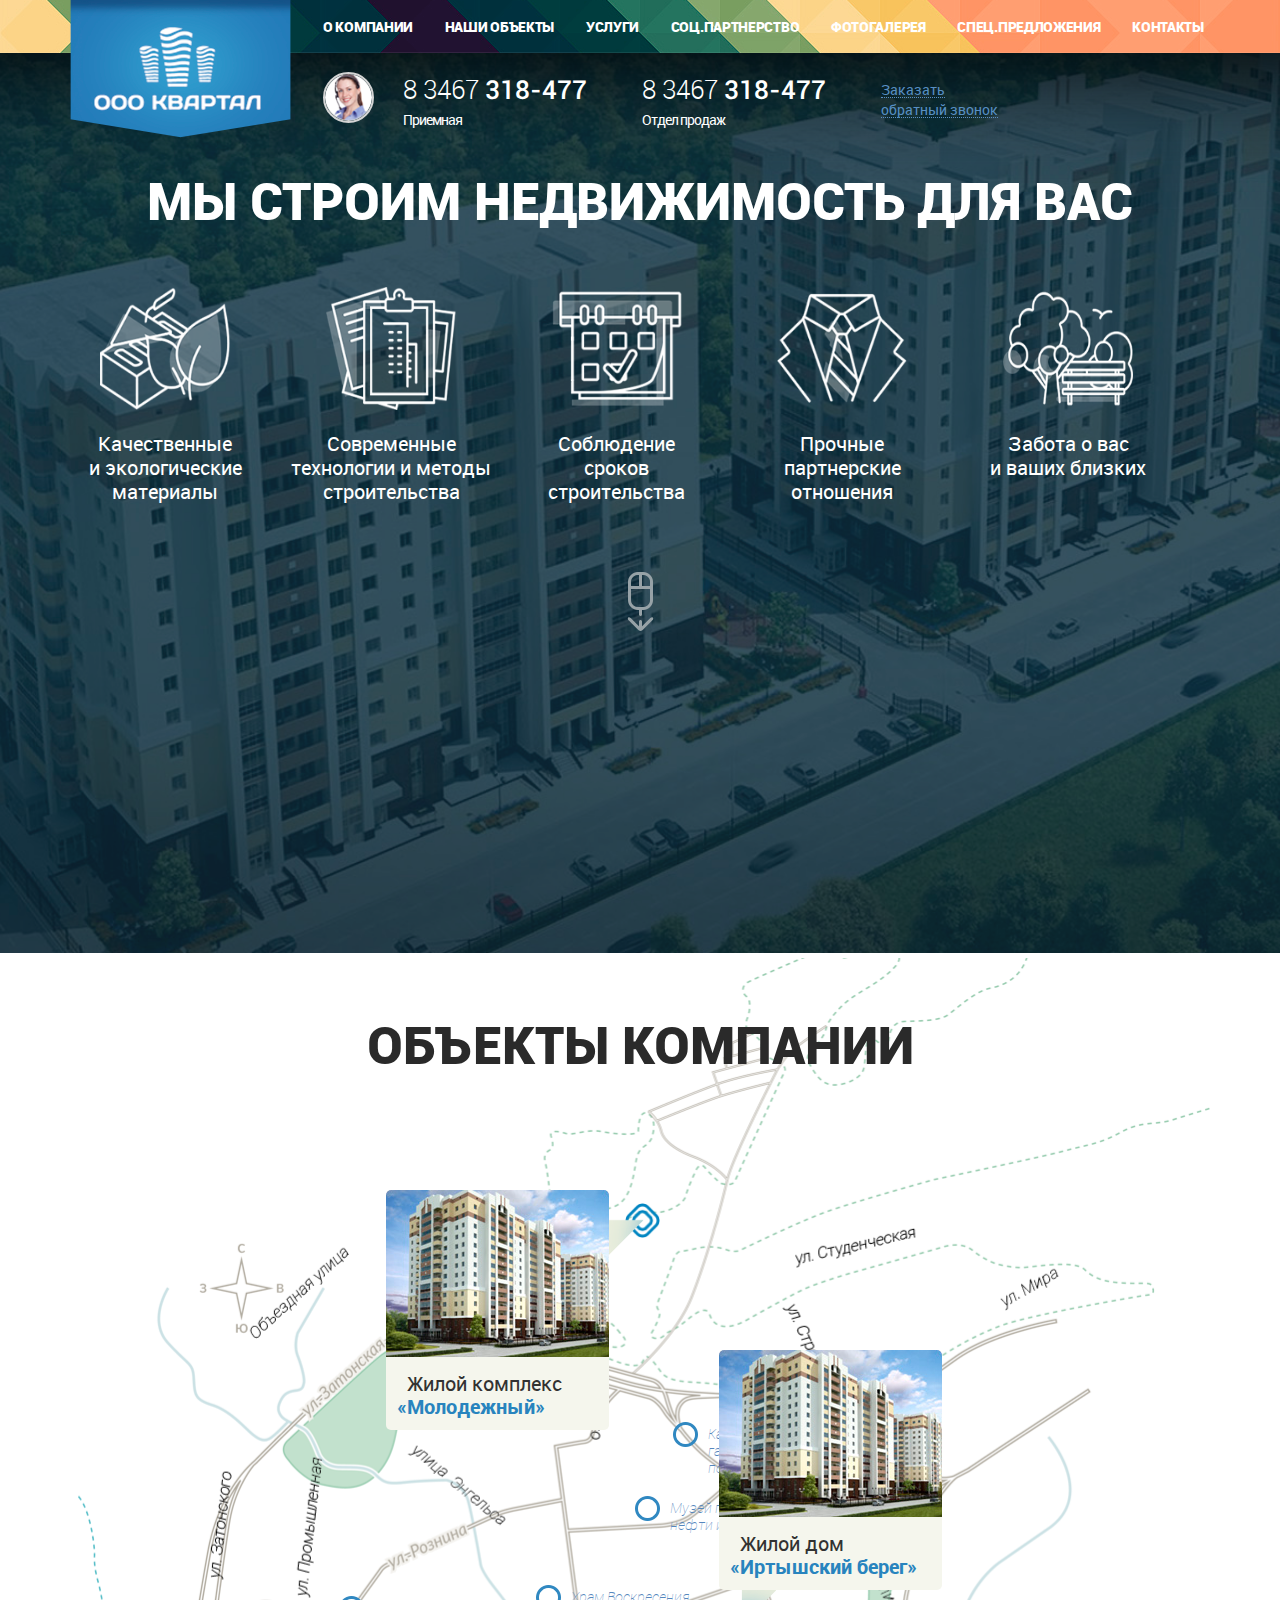
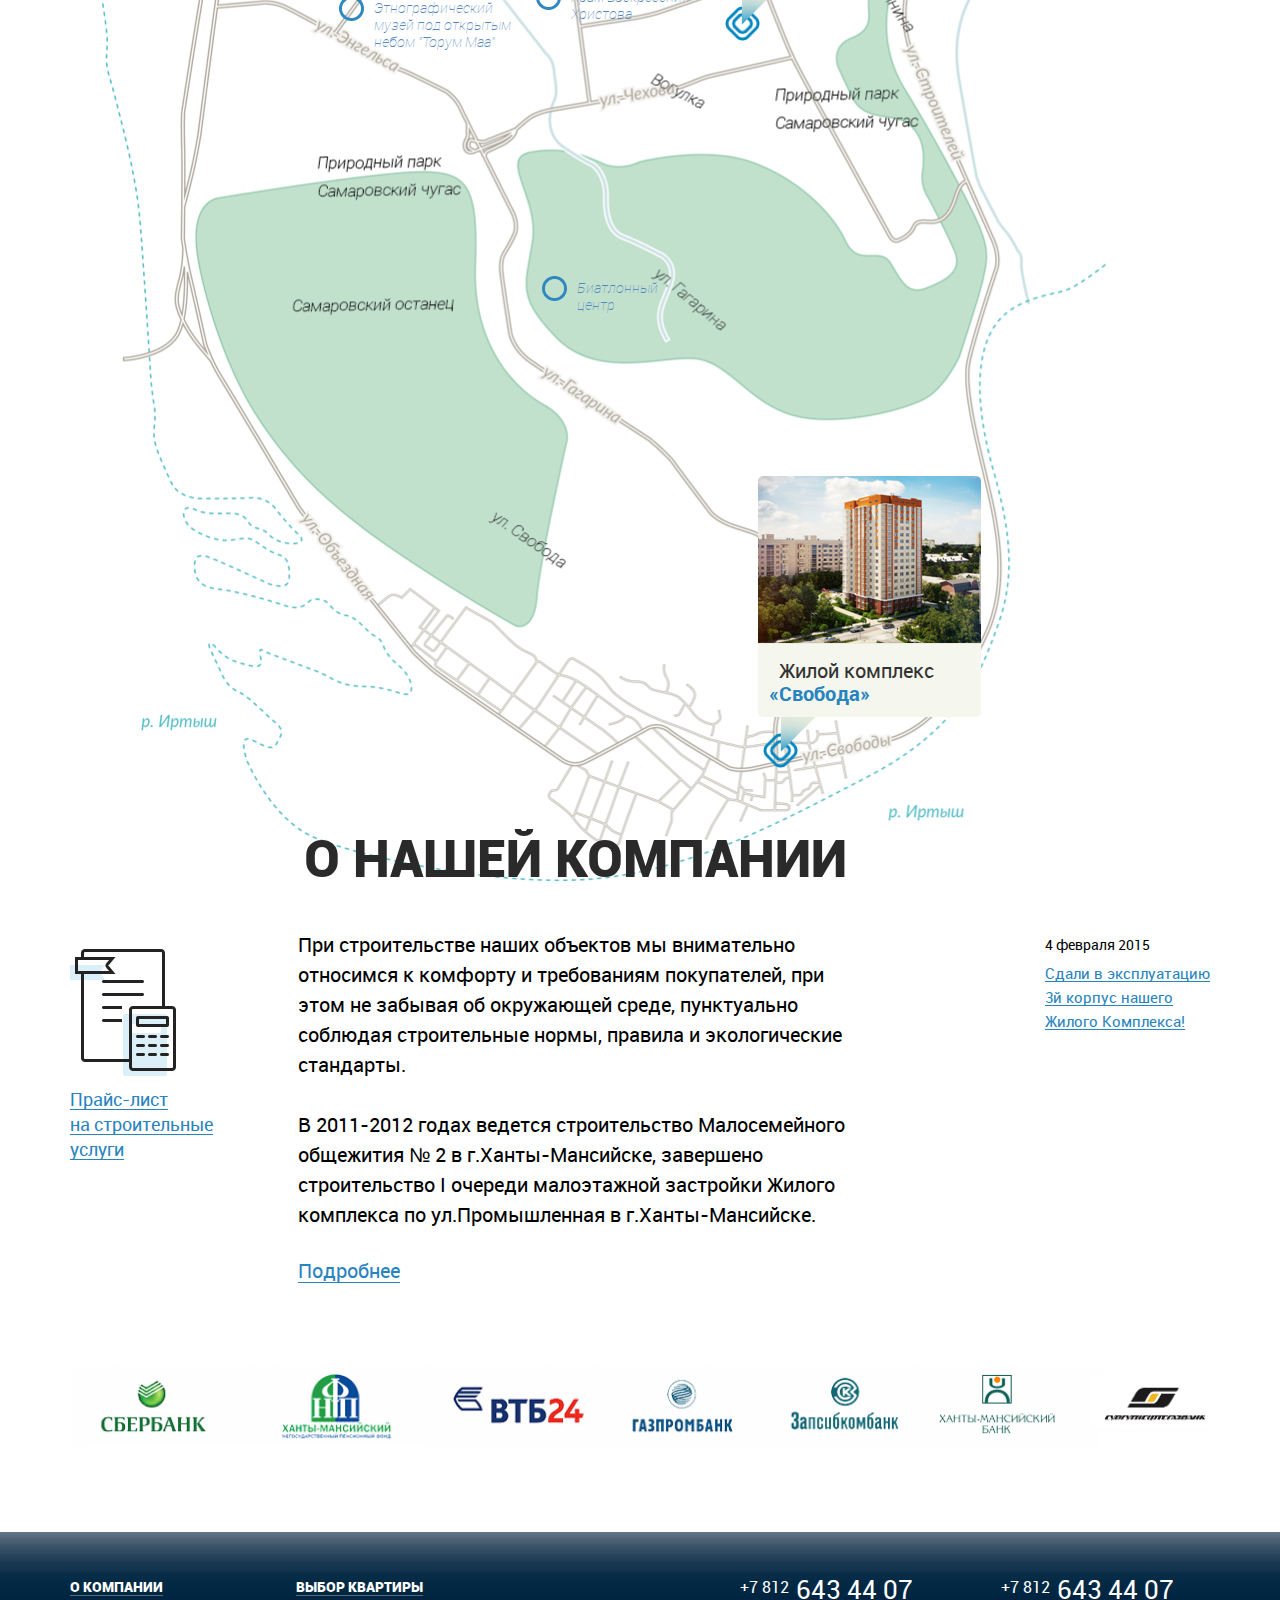
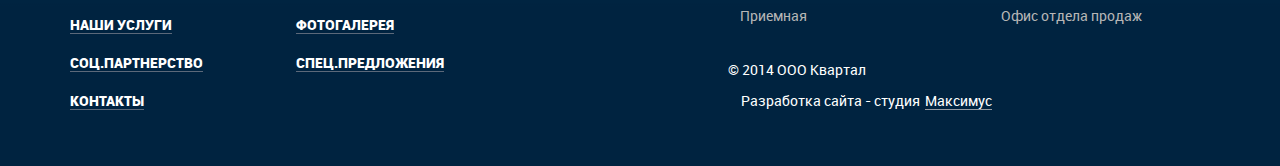
==== commit 593d4130: "нестабильное видео backup 2" ====
--- a/index.html
+++ b/index.html
@@ -15,6 +15,15 @@
     <div class="main-wrapper">
       <header class="header">
         <div class="container"><a href="/" class="header__logo"><img src="img/logo.png" alt="Site Logo"></a><a href="#" class="header__menu-btn"></a>
+          <ul class="mobile__menu list-inline">
+            <li class="mobile__menu-item"><a href="#" class="mobile__menu-link">О компании</a></li>
+            <li class="mobile__menu-item"><a href="#" class="mobile__menu-link">Наши объекты</a></li>
+            <li class="mobile__menu-item"><a href="#" class="mobile__menu-link">услуги</a></li>
+            <li class="mobile__menu-item"><a href="#" class="mobile__menu-link">Соц.партнерство</a></li>
+            <li class="mobile__menu-item"><a href="#" class="mobile__menu-link">Фотогалерея</a></li>
+            <li class="mobile__menu-item"><a href="#" class="mobile__menu-link">Спец.предложения</a></li>
+            <li class="mobile__menu-item"><a href="#" class="mobile__menu-link">Контакты</a></li>
+          </ul>
           <ul class="header__menu list-inline">
             <li class="header__menu-item"><a href="#" class="header__menu-link">О компании</a></li>
             <li class="header__menu-item"><a href="#" class="header__menu-link">Наши объекты</a></li>
@@ -26,9 +35,9 @@
           </ul>
         </div>
       </header>
-      <div class="main__content">
+      <div class="main__content _index">
         <div class="full__screen">
-          <video id="example_video_1" loop autoplay data-setup="{}" preload="none" poster="img/bg.jpg" class="video__play video-js vjs-default-skin">
+          <video loop autoplay class="video__play">
             <source src="video/video2.mp4" type="video/mp4">
             <source src="video/video2.webm" type="video/webm">
             <source src="video/video2.ogg" type="video/ogg">
@@ -179,26 +188,7 @@
     <script src="js/gallery_plugin.js"></script>
     <!-- ==============================-->
     <!-- подключить на странцие с видео на главной-->
-    <script src="js/video.js"></script>
     <!-- ==============================-->
     <script src="js/script.js"></script>
-    <script>
-        // Once the video is ready
-            _V_("example_video_1").ready(function(){
-              // Store the video object
-              var myPlayer = this; 
-              // Make up an aspect ratio
-              var aspectRatio = 9/16; 
-              function resizeVideoJS(){
-                var width = document.getElementById(myPlayer.id).parentElement.offsetWidth;
-                myPlayer.width(width).height( width * aspectRatio );
-      
-              }
-               // Initialize resizeVideoJS()
-              resizeVideoJS();
-              // Then on resize call resizeVideoJS()
-              window.onresize = resizeVideoJS; 
-            });
-    </script>
   </body>
 </html>--- a/css/styles.css
+++ b/css/styles.css
@@ -1 +1 @@
-@import url(http://fonts.googleapis.com/css?family=PT+Sans:700&subset=cyrillic,cyrillic-ext);@font-face{font-family:'Roboto Black';src:url('../fonts/roboto-black.eot');src:url('../fonts/roboto-black.eot?#iefix') format('embedded-opentype'),url('../fonts/roboto-black.woff') format('woff'),url('../fonts/roboto-black.ttf') format('truetype');font-weight:normal;font-style:normal}@font-face{font-family:'Roboto';src:url('../fonts/roboto-regular.eot');src:url('../fonts/roboto-regular.eot?#iefix') format('embedded-opentype'),url('../fonts/roboto-regular.woff') format('woff'),url('../fonts/roboto-regular.ttf') format('truetype');font-weight:normal;font-style:normal}@font-face{font-family:'Roboto Bold';src:url('../fonts/roboto-bold.eot');src:url('../fonts/roboto-bold.eot?#iefix') format('embedded-opentype'),url('../fonts/roboto-bold.woff') format('woff'),url('../fonts/roboto-bold.ttf') format('truetype');font-weight:normal;font-style:normal}@font-face{font-family:'Roboto Thin';src:url('../fonts/roboto-thin.eot');src:url('../fonts/roboto-thin.eot?#iefix') format('embedded-opentype'),url('../fonts/roboto-thin.woff') format('woff'),url('../fonts/roboto-thin.ttf') format('truetype');font-weight:normal;font-style:normal}@font-face{font-family:'Roboto Thin It';src:url('../fonts/roboto-thinitalic.eot');src:url('../fonts/roboto-thinitalic.eot?#iefix') format('embedded-opentype'),url('../fonts/roboto-thinitalic.woff') format('woff'),url('../fonts/roboto-thinitalic.ttf') format('truetype');font-weight:normal;font-style:normal}@font-face{font-family:'Roboto Light';src:url('../fonts/roboto-light.eot');src:url('../fonts/roboto-light.eot?#iefix') format('embedded-opentype'),url('../fonts/roboto-light.woff') format('woff'),url('../fonts/roboto-light.ttf') format('truetype');font-weight:normal;font-style:normal}@font-face{font-family:'Roboto Medium';src:url('../fonts/roboto-medium.eot');src:url('../fonts/roboto-medium.eot?#iefix') format('embedded-opentype'),url('../fonts/roboto-medium.woff') format('woff'),url('../fonts/roboto-medium.ttf') format('truetype');font-weight:normal;font-style:normal}@font-face{font-family:'entypo-selected';src:url('../fonts/entypo-selected.eot');src:url('../fonts/entypo-selected.eot?#iefix') format('embedded-opentype'),url('../fonts/entypo-selected.woff') format('woff'),url('../fonts/entypo-selected.ttf') format('truetype');font-weight:normal;font-style:normal}html{height:100%}body{font-family:'Roboto',sans-serif;font-weight:normal;background:#fff;height:100%;color:#000;position:relative}body._fixed{position:fixed}.main-wrapper{-webkit-transition:all .4s ease;-moz-transition:all .4s ease;-ms-transition:all .4s ease;-o-transition:all .4s ease;transition:all .4s ease;position:relative;left:0}.main-wrapper._fixed{left:-230px}.container{position:relative}.border{font-size:200%;line-height:normal}a{color:#2884be}a:focus{text-decoration:none}ul.list-inline{margin-left:0}label{font-weight:normal}h1,h2,h3,h4,h5{font-family:'Roboto',sans-serif}img{max-width:100%}a img{border:none}button,input,textarea{outline:none}.fancybox-image,.fancybox-inner,.fancybox-nav,.fancybox-nav span,.fancybox-outer,.fancybox-skin,.fancybox-tmp,.fancybox-wrap,.fancybox-wrap iframe,.fancybox-wrap object{padding:0;margin:0;border:0;outline:0;vertical-align:top}.fancybox-wrap{position:absolute;top:0;left:0;z-index:8020}.fancybox-skin{position:relative;background:0 0;border-radius:0;color:#444;text-shadow:none}.fancybox-opened{z-index:8030}.fancybox-inner,.fancybox-outer{position:relative}.fancybox-inner{overflow:hidden}.fancybox-type-iframe .fancybox-inner{-webkit-overflow-scrolling:touch}.fancybox-error{color:#444;font:14px/20px 'Roboto',sans-serif;margin:0;padding:15px;white-space:nowrap}.fancybox-iframe,.fancybox-image{display:block;width:100%;height:100%}.fancybox-image{max-width:100%;max-height:100%}#fancybox-loading,.fancybox-close,.fancybox-next span,.fancybox-prev span{background-image:url(../img/fancybox_sprite.png)}#fancybox-loading{position:fixed;top:50%;left:50%;margin-top:-22px;margin-left:-22px;background-position:0 -108px;opacity:.8;cursor:pointer;z-index:8060}#fancybox-loading div{width:44px;height:44px;background:url(../img/fancybox_loading.gif) center center no-repeat}.fancybox-close{position:absolute;top:8px;right:8px;width:36px;height:36px;cursor:pointer;z-index:8040}.fancybox-nav{position:absolute;top:0;width:40%;height:100%;cursor:pointer;text-decoration:none;background:url(../img/blank.gif);-webkit-tap-highlight-color:transparent;z-index:8040}.fancybox-prev{left:0}.fancybox-next{right:0}.fancybox-nav span{position:absolute;top:50%;width:36px;height:34px;margin-top:-18px;cursor:pointer;z-index:8040}.fancybox-prev span{left:10px;background-position:0 -36px}.fancybox-next span{right:10px;background-position:0 -72px}.fancybox-nav:hover span{visibility:visible}.fancybox-tmp{position:absolute;top:-99999px;left:-99999px;visibility:hidden;max-width:99999px;max-height:99999px;overflow:visible !important}.fancybox-lock{overflow:hidden}.fancybox-overlay{position:absolute;top:0;left:0;overflow:hidden;display:none;z-index:8010;background:rgba(0,0,0,0.75)}.fancybox-overlay-fixed{position:fixed;bottom:0;right:0}.fancybox-lock .fancybox-overlay{overflow:auto;overflow-y:scroll}.fancybox-title{visibility:hidden;font:400 13px/20px 'Roboto',sans-serif;position:relative;text-shadow:none;z-index:8050}.fancybox-opened .fancybox-title{visibility:visible}.fancybox-title-float-wrap{position:absolute;bottom:0;right:50%;margin-bottom:-35px;z-index:8050;text-align:center}.fancybox-title-float-wrap .child{display:inline-block;margin-right:-100%;padding:2px 20px;background:0 0;background:rgba(0,0,0,0.8);text-shadow:0 1px 2px #222;color:#fff;font-weight:700;line-height:24px;white-space:nowrap}.fancybox-title-outside-wrap{position:relative;margin-top:10px;color:#fff}.fancybox-title-inside-wrap{padding-top:10px}.fancybox-title-over-wrap{position:absolute;bottom:0;left:0;color:#fff;padding:10px;background:#000;background:rgba(0,0,0,0.8)}.bx-wrapper{position:relative;margin:0;padding:0;display:inline-block;*zoom:1}.bx-wrapper img{max-width:100%;display:block}.bx-wrapper .bx-viewport{-webkit-transform:translatez(0);-moz-transform:translatez(0);-ms-transform:translatez(0);-o-transform:translatez(0);transform:translatez(0)}.bx-wrapper .bx-pager,.bx-wrapper .bx-controls-auto{position:absolute;bottom:-30px;width:100%}.bx-wrapper .bx-loading{min-height:50px;height:100%;width:100%;position:absolute;top:0;left:0;z-index:2000}.bx-wrapper .bx-pager{text-align:center;font-size:.85em;font-family:Arial;font-weight:bold;color:#666;padding-top:20px}.bx-wrapper .bx-pager .bx-pager-item,.bx-wrapper .bx-controls-auto .bx-controls-auto-item{display:inline-block;*zoom:1;*display:inline}.bx-wrapper .bx-pager.bx-default-pager a{background:#666;text-indent:-9999px;display:block;width:10px;height:10px;margin:0 5px;outline:0;-moz-border-radius:5px;-webkit-border-radius:5px;border-radius:5px}.bx-wrapper .bx-pager.bx-default-pager a:hover,.bx-wrapper .bx-pager.bx-default-pager a.active{background:#000}.bx-wrapper .bx-prev{left:10px}.bx-wrapper .bx-next{right:10px}.bx-wrapper .bx-prev:hover{background-position:0 0}.bx-wrapper .bx-next:hover{background-position:-43px 0}.bx-wrapper .bx-controls-direction a{position:absolute;top:50%;margin-top:-16px;outline:0;width:32px;height:32px;text-indent:-9999px;z-index:9999}.bx-wrapper .bx-controls-direction a.disabled{display:none}.bx-wrapper .bx-controls-auto{text-align:center}.bx-wrapper .bx-controls-auto .bx-start{display:block;text-indent:-9999px;width:10px;height:11px;outline:0;margin:0 3px}.bx-wrapper .bx-controls-auto .bx-start:hover,.bx-wrapper .bx-controls-auto .bx-start.active{background-position:-86px 0}.bx-wrapper .bx-controls-auto .bx-stop{display:block;text-indent:-9999px;width:9px;height:11px;outline:0;margin:0 3px}.bx-wrapper .bx-controls-auto .bx-stop:hover,.bx-wrapper .bx-controls-auto .bx-stop.active{background-position:-86px -33px}.bx-wrapper .bx-controls.bx-has-controls-auto.bx-has-pager .bx-pager{text-align:left;width:80%}.bx-wrapper .bx-controls.bx-has-controls-auto.bx-has-pager .bx-controls-auto{right:0;width:35px}.bx-wrapper .bx-caption{position:absolute;bottom:0;left:0;background:#666\9;background:rgba(80,80,80,0.75);width:100%}.bx-wrapper .bx-caption span{color:#fff;font-family:Arial;display:block;font-size:.85em;padding:10px}.gamma-container{min-height:200px;margin:40px 0}.gamma-gallery{list-style-type:none;padding:0;margin:0;width:100%;position:relative}.gamma-gallery:before,.gamma-gallery:after{content:" ";display:table}.gamma-gallery:after{clear:both}.gamma-gallery li{display:block;position:relative;cursor:pointer;float:left;padding:4px}.gamma-gallery li img{max-width:100%;width:auto;width:100%;height:auto;display:block}.gamma-description{background:#fff;background:rgba(255,255,255,0.6);position:absolute;top:20px;left:20px;bottom:20px;right:20px;text-align:center;-ms-filter:"progid:DXImageTransform.Microsoft.Alpha(Opacity=0)";filter:alpha(opacity=0);opacity:0;-webkit-transition:opacity .4s ease-in-out;-moz-transition:opacity .4s ease-in-out;-ms-transition:opacity .4s ease-in-out;-o-transition:opacity .4s ease-in-out;transition:opacity .4s ease-in-out}.no-touch .gamma-gallery li:hover .gamma-description{-ms-filter:"progid:DXImageTransform.Microsoft.Alpha(Opacity=80)";filter:alpha(opacity=80);opacity:1}.gamma-description:before{content:'';height:100%}.gamma-description:before,.gamma-description h3{display:inline-block;vertical-align:middle}.gamma-description h3{width:100%;padding:0 20px;font-weight:400;text-transform:uppercase;font-size:16px;letter-spacing:2px}.gamma-buttons{position:absolute;top:10px;right:10px;z-index:10001}.gamma-buttons button{float:left;background:#333;color:#fff;display:block;width:30px;height:30px;font-size:14px;margin-left:5px;cursor:pointer;border:none;outline:none}.gamma-buttons button:before,.gamma-nav span:before{font-family:'entypo-selected';font-style:normal;font-weight:normal;speak:none;display:block;text-align:center;opacity:.7;outline:none}.no-touch .gamma-buttons button:hover{background:#666}button.gamma-btn-close:before{content:'\2715'}button.gamma-btn-ssplay:before{content:'\25b6'}button.gamma-btn-sspause:before{content:'\2389'}.gamma-single-view{position:fixed;top:0;left:0;width:100%;height:100%;z-index:10000;text-align:center;display:none}.gamma-overlay{background:#000;position:fixed;top:0;left:0;width:100%;height:100%;opacity:0;display:none;z-index:9999}.gamma-single-view img{position:absolute;cursor:pointer}.gamma-description-wrapper{background:rgba(0,0,0,0.7);position:absolute;bottom:0;left:0;right:0;z-index:10;padding:5px 0}.gamma-single-view .gamma-description{background:transparent;position:relative;bottom:auto;left:auto;right:auto;top:auto}.gamma-single-view .gamma-description h3{font-size:15px;padding:5px 0;color:#fff}.gamma-nav span{position:absolute;display:block;width:20px;height:38px;top:50%;margin-top:-19px;left:20px;cursor:pointer;text-align:center;-webkit-transition:all .3s ease;-moz-transition:all .3s ease;-ms-transition:all .3s ease;-o-transition:all .3s ease;transition:all .3s ease}.gamma-nav span.gamma-next{left:auto;right:20px}.gamma-nav span:before{color:#fff;opacity:.7;font-size:40px}.gamma-nav span:hover:before{opacity:1}.gamma-nav span:before{display:block;margin:0;width:auto}.gamma-nav span.gamma-prev:before{content:'\e75d'}.gamma-nav span.gamma-next:before{content:'\e75e'}.gamma-img-fly{position:absolute;top:0;left:0;z-index:99999}.gamma-loading{background:transparent url(../img/loader_light.gif) no-repeat center center}.gamma-single-view.gamma-loading{background:transparent url(../img/loader_dark.gif) no-repeat center center}.gamma-container img,.gamma-nav span,.gamma-buttons button,.gamma-description-wrapper,.gamma-description,.gamma-description h3{-webkit-touch-callout:none;-webkit-user-select:none;-khtml-user-select:none;-moz-user-select:none;-ms-user-select:none;user-select:none}@media screen and (max-width:750px){.gamma-description{top:10px;left:10px;bottom:10px;right:10px}.gamma-description h3{font-size:14px;padding:0 5px}}@media screen and (max-width:500px){.gamma-buttons{float:left;clear:both}}.video-js{background-color:#000;position:relative;padding:0;font-size:10px;vertical-align:middle}.video-js .vjs-tech{position:absolute;top:0;left:0;width:100%;height:100%}.video-js:-moz-full-screen{position:absolute}body.vjs-full-window{padding:0;margin:0;height:100%;overflow-y:auto}.video-js.vjs-fullscreen{position:fixed;overflow:hidden;z-index:1000;left:0;top:0;bottom:0;right:0;width:100% !important;height:100% !important;_position:absolute}.video-js:-webkit-full-screen{width:100% !important;height:100% !important}.vjs-poster{margin:0 auto;padding:0;cursor:pointer;position:relative;width:100%;max-height:100%}.video-js .vjs-text-track-display{text-align:center;position:absolute;bottom:4em;left:1em;right:1em;font-family:"Helvetica Neue",Helvetica,Arial,sans-serif}.video-js .vjs-text-track{display:none;color:#fff;font-size:1.4em;text-align:center;margin-bottom:.1em;background:#000;background:rgba(0,0,0,0.5)}.video-js .vjs-subtitles{color:#fff}.video-js .vjs-captions{color:#fc6}.vjs-tt-cue{display:block}.vjs-fade-in{visibility:visible !important;opacity:1 !important;-webkit-transition:visibility 0s linear 0s,opacity .3s linear;-moz-transition:visibility 0s linear 0s,opacity .3s linear;-ms-transition:visibility 0s linear 0s,opacity .3s linear;-o-transition:visibility 0s linear 0s,opacity .3s linear;transition:visibility 0s linear 0s,opacity .3s linear}.vjs-fade-out{visibility:hidden !important;opacity:0 !important;-webkit-transition:visibility 0s linear 1.5s,opacity 1.5s linear;-moz-transition:visibility 0s linear 1.5s,opacity 1.5s linear;-ms-transition:visibility 0s linear 1.5s,opacity 1.5s linear;-o-transition:visibility 0s linear 1.5s,opacity 1.5s linear;transition:visibility 0s linear 1.5s,opacity 1.5s linear}.vjs-default-skin .vjs-controls{position:absolute;bottom:0;left:0;right:0;margin:0;padding:0;height:2.6em;color:#fff;border-top:1px solid #404040;background:#242424;background:-moz-linear-gradient(top, #242424 50%, #1f1f1f 50%, #171717 100%);background:-webkit-gradient(linear, 0 0, 0 100%, color-stop(50%, #242424), color-stop(50%, #1f1f1f), color-stop(100%, #171717));background:-webkit-linear-gradient(top, #242424 50%, #1f1f1f 50%, #171717 100%);background:-o-linear-gradient(top, #242424 50%, #1f1f1f 50%, #171717 100%);background:-ms-linear-gradient(top, #242424 50%, #1f1f1f 50%, #171717 100%);background:linear-gradient(top, #242424 50%, #1f1f1f 50%, #171717 100%);visibility:hidden;opacity:0}.vjs-default-skin .vjs-control{position:relative;float:left;text-align:center;margin:0;padding:0;height:2.6em;width:2.6em}.vjs-default-skin .vjs-control:focus{outline:0}.vjs-default-skin .vjs-control-text{border:0;clip:rect(0 0 0 0);height:1px;margin:-1px;overflow:hidden;padding:0;position:absolute;width:1px}.vjs-default-skin .vjs-play-control{width:5em;cursor:pointer !important}.vjs-default-skin.vjs-paused .vjs-play-control div{width:15px;height:17px;margin:.5em auto 0}.vjs-default-skin.vjs-playing .vjs-play-control div{width:15px;height:17px;margin:.5em auto 0}.vjs-default-skin .vjs-rewind-control{width:5em;cursor:pointer !important}.vjs-default-skin .vjs-rewind-control div{width:19px;height:16px;margin:.5em auto 0}.vjs-default-skin .vjs-mute-control{width:3.8em;cursor:pointer !important;float:right}.vjs-default-skin .vjs-mute-control div{width:22px;height:16px;margin:.5em auto 0}.vjs-default-skin .vjs-volume-control{width:5em;float:right}.vjs-default-skin .vjs-volume-bar{position:relative;width:5em;height:.6em;margin:1em auto 0;cursor:pointer !important;-moz-border-radius:.3em;-webkit-border-radius:.3em;border-radius:.3em;background:#666;background:-moz-linear-gradient(top, #333, #666);background:-webkit-gradient(linear, 0 0, 0 100%, from(#333), to(#666));background:-webkit-linear-gradient(top, #333, #666);background:-o-linear-gradient(top, #333, #666);background:-ms-linear-gradient(top, #333, #666);background:linear-gradient(top, #333, #666)}.vjs-default-skin .vjs-volume-level{position:absolute;top:0;left:0;height:.6em;-moz-border-radius:.3em;-webkit-border-radius:.3em;border-radius:.3em;background:#fff;background:-moz-linear-gradient(top, #fff, #ccc);background:-webkit-gradient(linear, 0 0, 0 100%, from(#fff), to(#ccc));background:-webkit-linear-gradient(top, #fff, #ccc);background:-o-linear-gradient(top, #fff, #ccc);background:-ms-linear-gradient(top, #fff, #ccc);background:linear-gradient(top, #fff, #ccc)}.vjs-default-skin .vjs-volume-handle{position:absolute;top:-0.2em;width:.8em;height:.8em;background:#ccc;left:0;border:1px solid #fff;-moz-border-radius:.6em;-webkit-border-radius:.6em;border-radius:.6em}.vjs-default-skin div.vjs-progress-control{position:absolute;left:4.8em;right:4.8em;height:1em;width:auto;top:-1.3em;border-bottom:1px solid #1f1f1f;border-top:1px solid #222;background:#333;background:-moz-linear-gradient(top, #222, #333);background:-webkit-gradient(linear, 0 0, 0 100%, from(#222), to(#333));background:-webkit-linear-gradient(top, #222, #333);background:-o-linear-gradient(top, #333, #222);background:-ms-linear-gradient(top, #333, #222);background:linear-gradient(top, #333, #222)}.vjs-default-skin .vjs-progress-holder{position:relative;cursor:pointer !important;padding:0;margin:0;height:1em;-moz-border-radius:.6em;-webkit-border-radius:.6em;border-radius:.6em;background:#111;background:-moz-linear-gradient(top, #111, #262626);background:-webkit-gradient(linear, 0 0, 0 100%, from(#111), to(#262626));background:-webkit-linear-gradient(top, #111, #262626);background:-o-linear-gradient(top, #111, #262626);background:-ms-linear-gradient(top, #111, #262626);background:linear-gradient(top, #111, #262626)}.vjs-default-skin .vjs-progress-holder .vjs-play-progress,.vjs-default-skin .vjs-progress-holder .vjs-load-progress{position:absolute;display:block;height:1em;margin:0;padding:0;left:0;top:0;-moz-border-radius:.6em;-webkit-border-radius:.6em;border-radius:.6em}.vjs-default-skin .vjs-play-progress{background:#fff;background:-moz-linear-gradient(top, #fff 0, #d6d6d6 50%, #fff 100%);background:-webkit-gradient(linear, 0 0, 0 100%, color-stop(0, #fff), color-stop(50%, #d6d6d6), color-stop(100%, #fff));background:-webkit-linear-gradient(top, #fff 0, #d6d6d6 50%, #fff 100%);background:-o-linear-gradient(top, #fff 0, #d6d6d6 50%, #fff 100%);background:-ms-linear-gradient(top, #fff 0, #d6d6d6 50%, #fff 100%);background:linear-gradient(top, #fff 0, #d6d6d6 50%, #fff 100%);background:#efefef;background:-moz-linear-gradient(top, #efefef 0, #f5f5f5 50%, #dbdbdb 50%, #f1f1f1 100%);background:-webkit-gradient(linear, 0 0, 0 100%, color-stop(0, #efefef), color-stop(50%, #f5f5f5), color-stop(50%, #dbdbdb), color-stop(100%, #f1f1f1));background:-webkit-linear-gradient(top, #efefef 0, #f5f5f5 50%, #dbdbdb 50%, #f1f1f1 100%);background:-o-linear-gradient(top, #efefef 0, #f5f5f5 50%, #dbdbdb 50%, #f1f1f1 100%);background:-ms-linear-gradient(top, #efefef 0, #f5f5f5 50%, #dbdbdb 50%, #f1f1f1 100%);filter:progid:DXImageTransform.Microsoft.gradient(startColorstr='#efefef', endColorstr='#f1f1f1', GradientType=0);background:linear-gradient(top, #efefef 0, #f5f5f5 50%, #dbdbdb 50%, #f1f1f1 100%)}.vjs-default-skin .vjs-load-progress{opacity:.8;background:#666;background:-moz-linear-gradient(top, #666, #333);background:-webkit-gradient(linear, 0 0, 0 100%, from(#666), to(#333));background:-webkit-linear-gradient(top, #666, #333);background:-o-linear-gradient(top, #666, #333);background:-ms-linear-gradient(top, #666, #333);background:linear-gradient(top, #666, #333)}.vjs-default-skin div.vjs-seek-handle{position:absolute;width:16px;height:16px;margin-top:-0.3em;left:0;top:0;background:url('video-js.png') 0 -50px;-moz-border-radius:.8em;-webkit-border-radius:.8em;border-radius:.8em;-webkit-box-shadow:0 2px 4px 0 #000;-moz-box-shadow:0 2px 4px 0 #000;box-shadow:0 2px 4px 0 #000}.vjs-default-skin .vjs-time-controls{position:absolute;right:0;height:1em;width:4.8em;top:-1.3em;border-bottom:1px solid #1f1f1f;border-top:1px solid #222;background-color:#333;font-size:1em;line-height:1em;font-weight:normal;font-family:Helvetica,Arial,sans-serif;background:#333;background:-moz-linear-gradient(top, #222, #333);background:-webkit-gradient(linear, 0 0, 0 100%, from(#222), to(#333));background:-webkit-linear-gradient(top, #222, #333);background:-o-linear-gradient(top, #333, #222);background:-ms-linear-gradient(top, #333, #222);background:linear-gradient(top, #333, #222)}.vjs-default-skin .vjs-current-time{left:0}.vjs-default-skin .vjs-duration{right:0;display:none}.vjs-default-skin .vjs-remaining-time{right:0}.vjs-time-divider{display:none}.vjs-default-skin .vjs-time-control{font-size:1em;line-height:1;font-weight:normal;font-family:Helvetica,Arial,sans-serif}.vjs-default-skin .vjs-time-control span{line-height:25px}.vjs-secondary-controls{float:right}.vjs-default-skin .vjs-fullscreen-control{width:3.8em;cursor:pointer !important;float:right}.vjs-default-skin .vjs-fullscreen-control div{width:16px;height:16px;background:url('video-js.png') -50px 0;margin:.5em auto 0}.vjs-default-skin.vjs-fullscreen .vjs-fullscreen-control div{background:url('video-js.png') -75px 0}.vjs-default-skin .vjs-big-play-button{display:block;z-index:2;position:absolute;top:50%;left:50%;width:8em;height:8em;margin:-42px 0 0 -42px;text-align:center;vertical-align:center;cursor:pointer !important;border:.2em solid #fff;opacity:.95;-webkit-border-radius:25px;-moz-border-radius:25px;border-radius:25px;background:#454545;background:-moz-linear-gradient(top, #454545 0, #232323 50%, #161616 50%, #3f3f3f 100%);background:-webkit-gradient(linear, 0 0, 0 100%, color-stop(0, #454545), color-stop(50%, #232323), color-stop(50%, #161616), color-stop(100%, #3f3f3f));background:-webkit-linear-gradient(top, #454545 0, #232323 50%, #161616 50%, #3f3f3f 100%);background:-o-linear-gradient(top, #454545 0, #232323 50%, #161616 50%, #3f3f3f 100%);background:-ms-linear-gradient(top, #454545 0, #232323 50%, #161616 50%, #3f3f3f 100%);filter:progid:DXImageTransform.Microsoft.gradient(startColorstr='#454545', endColorstr='#3f3f3f', GradientType=0);background:linear-gradient(top, #454545 0, #232323 50%, #161616 50%, #3f3f3f 100%);-webkit-box-shadow:4px 4px 8px #000;-moz-box-shadow:4px 4px 8px #000;box-shadow:4px 4px 8px #000}.vjs-default-skin div.vjs-big-play-button:hover{-webkit-box-shadow:0 0 80px #fff;-moz-box-shadow:0 0 80px #fff;box-shadow:0 0 80px #fff}.vjs-default-skin div.vjs-big-play-button span{position:absolute;top:50%;left:50%;display:block;width:35px;height:42px;margin:-20px 0 0 -15px;background:url('video-js.png') -100px 0}.vjs-loading-spinner{display:none;position:absolute;top:50%;left:50%;width:55px;height:55px;margin:-28px 0 0 -28px;-webkit-animation-name:rotatethis;-webkit-animation-duration:1s;-webkit-animation-iteration-count:infinite;-webkit-animation-timing-function:linear;-moz-animation-name:rotatethis;-moz-animation-duration:1s;-moz-animation-iteration-count:infinite;-moz-animation-timing-function:linear}@-webkit-keyframes rotatethis{0%{-webkit-transform:scale(.6) rotate(0deg)}12.5%{-webkit-transform:scale(.6) rotate(0deg)}12.51%{-webkit-transform:scale(.6) rotate(45deg)}25%{-webkit-transform:scale(.6) rotate(45deg)}25.01%{-webkit-transform:scale(.6) rotate(90deg)}37.5%{-webkit-transform:scale(.6) rotate(90deg)}37.51%{-webkit-transform:scale(.6) rotate(135deg)}50%{-webkit-transform:scale(.6) rotate(135deg)}50.01%{-webkit-transform:scale(.6) rotate(180deg)}62.5%{-webkit-transform:scale(.6) rotate(180deg)}62.51%{-webkit-transform:scale(.6) rotate(225deg)}75%{-webkit-transform:scale(.6) rotate(225deg)}75.01%{-webkit-transform:scale(.6) rotate(270deg)}87.5%{-webkit-transform:scale(.6) rotate(270deg)}87.51%{-webkit-transform:scale(.6) rotate(315deg)}100%{-webkit-transform:scale(.6) rotate(315deg)}}@-moz-keyframes rotatethis{0%{-moz-transform:scale(.6) rotate(0deg)}12.5%{-moz-transform:scale(.6) rotate(0deg)}12.51%{-moz-transform:scale(.6) rotate(45deg)}25%{-moz-transform:scale(.6) rotate(45deg)}25.01%{-moz-transform:scale(.6) rotate(90deg)}37.5%{-moz-transform:scale(.6) rotate(90deg)}37.51%{-moz-transform:scale(.6) rotate(135deg)}50%{-moz-transform:scale(.6) rotate(135deg)}50.01%{-moz-transform:scale(.6) rotate(180deg)}62.5%{-moz-transform:scale(.6) rotate(180deg)}62.51%{-moz-transform:scale(.6) rotate(225deg)}75%{-moz-transform:scale(.6) rotate(225deg)}75.01%{-moz-transform:scale(.6) rotate(270deg)}87.5%{-moz-transform:scale(.6) rotate(270deg)}87.51%{-moz-transform:scale(.6) rotate(315deg)}100%{-moz-transform:scale(.6) rotate(315deg)}}div.vjs-loading-spinner .ball1{opacity:.12;position:absolute;left:20px;top:0;width:13px;height:13px;background:#fff;border-radius:13px;-webkit-border-radius:13px;-moz-border-radius:13px;border:1px solid #ccc}div.vjs-loading-spinner .ball2{opacity:.25;position:absolute;left:34px;top:6px;width:13px;height:13px;background:#fff;border-radius:13px;-webkit-border-radius:13px;-moz-border-radius:13px;border:1px solid #ccc}div.vjs-loading-spinner .ball3{opacity:.37;position:absolute;left:40px;top:20px;width:13px;height:13px;background:#fff;border-radius:13px;-webkit-border-radius:13px;-moz-border-radius:13px;border:1px solid #ccc}div.vjs-loading-spinner .ball4{opacity:.5;position:absolute;left:34px;top:34px;width:13px;height:13px;background:#fff;border-radius:10px;-webkit-border-radius:10px;-moz-border-radius:15px;border:1px solid #ccc}div.vjs-loading-spinner .ball5{opacity:.62;position:absolute;left:20px;top:40px;width:13px;height:13px;background:#fff;border-radius:13px;-webkit-border-radius:13px;-moz-border-radius:13px;border:1px solid #ccc}div.vjs-loading-spinner .ball6{opacity:.75;position:absolute;left:6px;top:34px;width:13px;height:13px;background:#fff;border-radius:13px;-webkit-border-radius:13px;-moz-border-radius:13px;border:1px solid #ccc}div.vjs-loading-spinner .ball7{opacity:.87;position:absolute;left:0;top:20px;width:13px;height:13px;background:#fff;border-radius:13px;-webkit-border-radius:13px;-moz-border-radius:13px;border:1px solid #ccc}div.vjs-loading-spinner .ball8{opacity:1;position:absolute;left:6px;top:6px;width:13px;height:13px;background:#fff;border-radius:13px;-webkit-border-radius:13px;-moz-border-radius:13px;border:1px solid #ccc}.vjs-default-skin .vjs-menu-button{float:right;margin:.2em .5em 0 0;padding:0;width:3em;height:2em;cursor:pointer !important;border:1px solid #111;-moz-border-radius:.3em;-webkit-border-radius:.3em;border-radius:.3em;background:#4d4d4d;background:-moz-linear-gradient(top, #4d4d4d 0, #3f3f3f 50%, #333 50%, #252525 100%);background:-webkit-gradient(linear, left top, left bottom, color-stop(0, #4d4d4d), color-stop(50%, #3f3f3f), color-stop(50%, #333), color-stop(100%, #252525));background:-webkit-linear-gradient(top, #4d4d4d 0, #3f3f3f 50%, #333 50%, #252525 100%);background:-o-linear-gradient(top, #4d4d4d 0, #3f3f3f 50%, #333 50%, #252525 100%);background:-ms-linear-gradient(top, #4d4d4d 0, #3f3f3f 50%, #333 50%, #252525 100%);background:linear-gradient(top, #4d4d4d 0, #3f3f3f 50%, #333 50%, #252525 100%)}.vjs-default-skin .vjs-menu-button div{width:16px;height:16px;margin:.2em auto 0;padding:0}.vjs-default-skin .vjs-menu-button ul{display:none;opacity:.8;padding:0;margin:0;position:absolute;width:10em;bottom:2em;max-height:15em;left:-3.5em;background-color:#111;border:2px solid #333;-moz-border-radius:.7em;-webkit-border-radius:1em;border-radius:.5em;-webkit-box-shadow:0 2px 4px 0 #000;-moz-box-shadow:0 2px 4px 0 #000;box-shadow:0 2px 4px 0 #000;overflow:auto}.vjs-default-skin .vjs-menu-button:focus ul,.vjs-default-skin .vjs-menu-button:hover ul{display:block;list-style:none}.vjs-default-skin .vjs-menu-button ul li{list-style:none;margin:0;padding:.3em 0 .3em 20px;line-height:1.4em;font-size:1.2em;font-family:"Helvetica Neue",Helvetica,Arial,sans-serif;text-align:left}.vjs-default-skin .vjs-menu-button ul li.vjs-selected{text-decoration:underline}.vjs-default-skin .vjs-menu-button ul li:focus,.vjs-default-skin .vjs-menu-button ul li:hover,.vjs-default-skin .vjs-menu-button ul li.vjs-selected:focus,.vjs-default-skin .vjs-menu-button ul li.vjs-selected:hover{background-color:#ccc;color:#111;outline:0}.vjs-default-skin .vjs-menu-button ul li.vjs-menu-title{text-align:center;text-transform:uppercase;font-size:1em;line-height:2em;padding:0;margin:0 0 .3em 0;color:#fff;font-weight:bold;cursor:default;background:#4d4d4d;background:-moz-linear-gradient(top, #4d4d4d 0, #3f3f3f 50%, #333 50%, #252525 100%);background:-webkit-gradient(linear, left top, left bottom, color-stop(0, #4d4d4d), color-stop(50%, #3f3f3f), color-stop(50%, #333), color-stop(100%, #252525));background:-webkit-linear-gradient(top, #4d4d4d 0, #3f3f3f 50%, #333 50%, #252525 100%);background:-o-linear-gradient(top, #4d4d4d 0, #3f3f3f 50%, #333 50%, #252525 100%);background:-ms-linear-gradient(top, #4d4d4d 0, #3f3f3f 50%, #333 50%, #252525 100%);background:linear-gradient(top, #4d4d4d 0, #3f3f3f 50%, #333 50%, #252525 100%)}.vjs-default-skin .vjs-captions-button div{background-position:-25px -75px}.vjs-default-skin .vjs-chapters-button div{background-position:-100px -75px}.vjs-default-skin .vjs-chapters-button ul{width:20em;left:-8.5em}.header{background:url(../img/header_bg.png) top no-repeat}.header__logo{position:relative;z-index:2}.header__menu-btn{background:url(../img/menu_white.svg) 0 0 no-repeat;float:right;display:none;width:45px;height:40px;margin:5px 0 0 0}.header__menu{display:inline-block;margin:12px -22px 0 11px !important;vertical-align:top;letter-spacing:-0.3px}.header__menu-item{margin-left:7px}.header__menu-link{color:#fff;text-transform:uppercase;font-family:'Roboto Black';padding:5px 6px;display:inline-block;border-radius:3px}.header__menu-link:hover{color:#fff;background:rgba(0,0,0,0.44);text-decoration:none}.main__underhead._index{position:absolute;top:0;left:0;right:0}.main__content{position:relative;margin-top:-85px}.main__content._offers{background:url(../img/confeti.png) bottom center no-repeat}.full__screen{background:url(../img/shadow.png) 0 -90px repeat-x;background-color:rgba(21,49,65,0.46)}.video__play{margin-top:-43px;z-index:-1;background:url(../img/bg.jpg);background-size:cover}.phone__block{margin:19px 0 22px 21.6%;position:relative;z-index:2}.phone__operator{max-width:51px;max-height:51px;border-radius:50%;border:2px solid #d4d4d4}.phone__inner{display:inline-block;vertical-align:top;margin:3px 26px 0 26px;letter-spacing:-1px}.phone__number{cursor:pointer;color:#fff;font-size:26px;font-family:'Roboto Light';margin:-4px 0 1px 0;letter-spacing:0}.phone__number._black{color:#000;font-family:'Roboto Medium'}.phone__sufix{font-family:'Roboto Medium'}.phone__text{margin:0;color:#fff}.phone__text._black{color:#000}.phone__call-me-block{display:inline-block;vertical-align:top;margin:8px 0 0 26px;position:relative}.phone__call-me{border-bottom:1px dotted #588fc3;color:#588fc3;font-size:50%}.phone__call-me:active,.phone__call-me:focus,.phone__call-me:hover{color:#7ea8d0;text-decoration:none;border-bottom:1px solid transparent}.phone__window-call{position:absolute;display:none;border-radius:4px;width:290px;padding:20px;box-sizing:border-box;z-index:10;top:60px;left:-70px;background:#f6f7ef url(../img/phone.png) 20px 25px no-repeat}.phone__window-call:before{content:'';position:absolute;width:0;height:0;border-left:10px solid transparent;border-right:10px solid transparent;border-bottom:15px solid #f6f7ef;top:-14px;left:137px}.phone__input{width:215px;height:37px;border:1px solid #bdbdbd;box-shadow:inset 0 0 0 #999;font-size:16px;color:#2e2e2e;box-sizing:border-box;padding:0 10px;float:right;margin-right:5px;margin-bottom:15px}.phone__window-call-text{font-size:16px;margin:0 0 15px;line-height:23px}.phone__window-call-text:before{content:'';display:block;clear:both}.phone__submit{background:#5687be;border:none;border-radius:6px;border-bottom:3px solid #275180;position:relative;color:#fff;text-shadow:0 1px #446b96;font-size:18px;font-weight:bold;text-align:center;width:152px;line-height:44px;-webkit-transition:background .4s ease;-moz-transition:background .4s ease;-ms-transition:background .4s ease;-o-transition:background .4s ease;transition:background .4s ease}.phone__submit:hover{background:#467ab5}.phone__submit:active{top:3px;border-bottom:3px solid transparent}.title{font-size:52px;font-family:'Roboto Black';color:#2a2a2a;text-transform:uppercase;text-align:center;position:relative;z-index:1}.title._white{color:#fff}.title._textL{text-align:left}.title__type{font-family:'Roboto'}.advantages__block{vertical-align:top;width:19%;text-align:center}.advantages__list{margin:71px -16px !important}.advantages__img{display:block;margin:0 auto 45px auto}.advantages__text{color:#fff;line-height:28px;font-size:20px}.advantages__text._black{color:#292929}.button__down{padding-bottom:10px;display:inline-block}.object__block{position:relative;padding-top:38px}.object__map{position:relative;margin-top:-125px;margin-left:8px}.object__point{position:absolute}.object__point._young{top:207px;left:570px;z-index:20}.object__point._gallery{top:426px;left:618px}.object__point._museum{top:500px;left:580px}.object__point._temple{top:589px;left:481px}.object__point._etnos{top:600px;left:284px}.object__point._biatlon{top:880px;left:487px}.object__point._freedom{top:1337px;left:708px;z-index:20}.object__point._coast{top:610px;left:670px;z-index:20}.object__link:hover{text-decoration:none}.object__circle{position:absolute;-webkit-transition:all .4s ease;-moz-transition:all .4s ease;-ms-transition:all .4s ease;-o-transition:all .4s ease;transition:all .4s ease}.object__circle.active{top:-6px;left:-5px;animation:scales .5s ease-in-out;-webkit-animation:scales .5s ease-in-out}@keyframes scales{0%{-moz-transform:scale(0);-webkit-transform:scale(0);-o-transform:scale(0);-ms-transform:scale(0);transform:scale(0)}50%{-moz-transform:scale(1.2);-webkit-transform:scale(1.2);-o-transform:scale(1.2);-ms-transform:scale(1.2);transform:scale(1.2)}100%{-moz-transform:scale(1);-webkit-transform:scale(1);-o-transform:scale(1);-ms-transform:scale(1);transform:scale(1)}}@-webkit-keyframes scales{0%{-moz-transform:scale(0);-webkit-transform:scale(0);-o-transform:scale(0);-ms-transform:scale(0);transform:scale(0)}50%{-moz-transform:scale(1.2);-webkit-transform:scale(1.2);-o-transform:scale(1.2);-ms-transform:scale(1.2);transform:scale(1.2)}100%{-moz-transform:scale(1);-webkit-transform:scale(1);-o-transform:scale(1);-ms-transform:scale(1);transform:scale(1)}}.object__name{color:#5687be;font-family:"Roboto Thin It";line-height:17px;margin:3px 0 0 35px}.object__inner{background:#f5f6ed;border-radius:5px;width:223px;position:absolute}.object__inner._young{top:-13px;left:-239px}.object__inner._young:before{content:'';position:absolute;background:url(../img/triangle.png) 0 0 no-repeat;width:35px;height:37px;top:29px;right:-35px;z-index:21}.object__inner._freedom{top:-257px;left:-5px}.object__inner._freedom:before{content:'';position:absolute;background:url(../img/triangle_down.png) 0 0 no-repeat;width:35px;height:37px;top:100%;right:166px;z-index:21}.object__inner._coast{top:-256px;left:-6px;z-index:14}.object__inner._coast:before{content:'';position:absolute;background:url(../img/triangle_down.png) 0 0 no-repeat;width:35px;height:37px;top:100%;right:166px;z-index:21}.object__img{border-radius:5px 5px 0 0}.object__inner-title{font-size:20px;margin:15px 0 -5px 21px;color:#323232;line-height:24px}.object__inner-link{font-size:20px;font-family:'Roboto Bold';line-height:20px;text-indent:-10px;display:block;padding:6px 0 13px 21px}.object__inner-link:hover{text-decoration:none}.about__block{margin:-72px 0 0 0}.about__block .title{margin-bottom:44px}.about__block._marg{margin:64px 0 -70px 0}.about__price{margin:140px 0 50px 0}.about__price._marg{margin:0 6% 0 61px}.about__news{float:right;margin:126px 0 50px 0}.about__center{margin:0 60px 83px 33px}.about__img{display:block;margin:0 0 10px 0}.about__price-link{font-size:66%;border-bottom:1px solid}.about__price-link:hover{border-bottom:1px solid transparent;text-decoration:none}.about__text{font-size:20px;line-height:30px;margin:0 0 30px 0}.about__text._height{color:#292929;line-height:38px;margin:-6px 0 0 0}.about__link{display:inline-block;line-height:16px;font-size:20px;line-height:22px;border-bottom:1px solid #2884be}.about__link:hover{border-bottom:1px solid transparent;text-decoration:none}.about__news-date{margin-bottom:8px}.about__news-link{font-size:55%;line-height:22px;border-bottom:1px solid #2884be}.about__news-link:hover{border-bottom:1px solid transparent;text-decoration:none}.about__brand{margin-bottom:42px}.about__name{margin:15px 0 6px 0;width:150px;font-size:20px;color:#373737;font-family:'Roboto Bold'}.about__position{margin:0;color:#373737}.blockquote__section{background:url(../img/blue_bg.jpg) 0 0 no-repeat;background-size:cover;padding:44px 0 47px 0}.blockquote__text{color:#fff;font-size:30px;margin-bottom:0;line-height:50px;font-family:'Roboto Medium'}.history__section{height:440px;overflow:hidden;text-align:center;margin-left:-100px;margin-top:137px}.history__wrap{width:20000px}.history__block{text-align:left;vertical-align:top;float:left;width:263px;height:440px;display:inline-block;background:#080581;box-sizing:border-box;padding:30px 12px 30px 37px;position:relative;-webkit-transition:all .4s ease;-moz-transition:all .4s ease;-ms-transition:all .4s ease;-o-transition:all .4s ease;transition:all .4s ease}.history__block:before{content:'';position:absolute;background:rgba(131,89,194,0.72);width:100%;height:100%;top:0;left:0;z-index:2;-webkit-transition:all .4s ease;-moz-transition:all .4s ease;-ms-transition:all .4s ease;-o-transition:all .4s ease;transition:all .4s ease}.history__block.hover:before{top:100%}.history__img-bg{position:absolute;width:100%;height:100%;top:0;left:0;z-index:1}.history__text{color:#fff;margin:0;position:relative;z-index:2;font-size:20px;line-height:28px}.history__year{margin:0;color:#fff;position:relative;z-index:2;font-weight:bold;font-size:40px;margin-bottom:11px}.offers__section{text-align:center;margin-bottom:50px}.offers__shadow{position:absolute;top:0;left:0;height:423px;width:100%;background:url(../img/offers_shadow.png) 0 0 repeat-x;z-index:-1}.offers__text{margin:25px 0 53px 0;font-size:20px;letter-spacing:1px}.offers__block{margin:0 3%;text-align:left;background:#f3f4e9;display:inline-block;vertical-align:top;width:26%;padding:0}.offers__block-inner{padding:13px 15px 31px 15px;box-sizing:border-box;min-height:151px}.offers__img{width:100%;max-height:167px}.offers__link{font-weight:bold;color:#2884be;font-size:20px;display:block;position:relative;z-index:10}.offers__link:hover{text-decoration:none}.offers__inner-text{color:#2a2a2a;margin:1px 0 0 0;line-height:26px}.box__section{position:relative;margin:-208px 0 0 0}.box__img{margin:50px auto -78px auto;display:block;position:relative;z-index:-1}.box__img._confeti{position:absolute;top:0;left:0}.box__img._confeti-mini{position:absolute;top:0;left:0}.photo__list-type{padding:0;text-align:center;margin:34px 0 38px 0}.photo__item{margin:0 4px}.photo__link{color:#4d7eb8;font-size:20px;display:block;padding:7px 21px;border:2px solid #d4d4d4;border-radius:4px;-webkit-transition:all .4s ease;-moz-transition:all .4s ease;-ms-transition:all .4s ease;-o-transition:all .4s ease;transition:all .4s ease}.photo__link:hover,.photo__link.active{text-decoration:none;border:2px solid #4d7eb8;background:#4d7eb8;color:#fff}.photo__text{font-size:20px;color:#2a2a2a;line-height:29px;margin:0 0 0 0;text-align:center}.map__block{margin-top:-135px;width:100%;position:relative;height:662px}.map__shadow{-webkit-box-shadow:inset 0 75px 50px -40px rgba(255,255,255,0.73);box-shadow:inset 0 75px 50px -22px rgba(255,255,255,0.73);width:100%;height:80px;position:absolute;z-index:1;top:0}.map__inner{z-index:100;width:377px;box-sizing:border-box;padding:30px 20px 28px 63px;text-align:left;border-radius:4px;background:#eff1e3;background:-moz-linear-gradient(top, #eff1e3 0, #ebeddd 10%, #ebeddc 24%, #eceede 30%, #f4f5ec 47%, #f6f7ef 56%, #f6f7ef 100%);background:-webkit-gradient(linear, left top, left bottom, color-stop(0, #eff1e3), color-stop(10%, #ebeddd), color-stop(24%, #ebeddc), color-stop(30%, #eceede), color-stop(47%, #f4f5ec), color-stop(56%, #f6f7ef), color-stop(100%, #f6f7ef));background:-webkit-linear-gradient(top, #eff1e3 0, #ebeddd 10%, #ebeddc 24%, #eceede 30%, #f4f5ec 47%, #f6f7ef 56%, #f6f7ef 100%);background:-o-linear-gradient(top, #eff1e3 0, #ebeddd 10%, #ebeddc 24%, #eceede 30%, #f4f5ec 47%, #f6f7ef 56%, #f6f7ef 100%);background:-ms-linear-gradient(top, #eff1e3 0, #ebeddd 10%, #ebeddc 24%, #eceede 30%, #f4f5ec 47%, #f6f7ef 56%, #f6f7ef 100%);background:linear-gradient(to bottom, #eff1e3 0, #ebeddd 10%, #ebeddc 24%, #eceede 30%, #f4f5ec 47%, #f6f7ef 56%, #f6f7ef 100%);filter:progid:DXImageTransform.Microsoft.gradient(startColorstr='#eff1e3', endColorstr='#f6f7ef', GradientType=0);position:relative}.map__inner:after{content:'';position:absolute;background:url(../img/marker_bg.png) 0 0 no-repeat;width:92px;height:119px;top:0;right:0;z-index:-1}.map__inner:before{content:'';position:absolute;width:0;height:0;border-top:34px solid #f6f7ef;border-right:34px solid transparent;bottom:-33px;left:18px}.map__inner-head{text-transform:uppercase;margin:0 0 10px 0;font-size:30px;color:#323232;font-weight:bold;position:relative}.map__address,.map__city{color:#323232;font-size:20px;margin:0 0 6px 0}.map__city{position:relative}.map__city:before{content:'';position:absolute;background:url(../img/marker.png) 0 0 no-repeat;width:30px;height:40px;top:5px;left:-42px}.map__phone{font-family:'Roboto Black';color:#323232;margin:0 0 5px 0;cursor:pointer;font-size:30px}.map__email{color:#3f8dc1;display:inline-block;line-height:24px;font-size:20px;border-bottom:1px solid}.map__email:hover{border-bottom:1px solid transparent;text-decoration:none}#map{width:100%;height:100%}.person__section{margin:49px 0}.person__section .title{text-align:left;margin-bottom:60px}.person__block-inner{margin-left:118px}.person__block{padding-right:150px;margin-bottom:59px}.person__img{float:left;margin-bottom:12px}.person__name{margin:-3px 0 4px 0;letter-spacing:1px;font-size:30px;color:#323232;font-family:'Roboto Medium'}.person__position{margin:0 0 5px 0;font-size:20px;color:#323232;letter-spacing:1px}.person__email{color:#3f8dc1;font-size:20px;border-bottom:1px solid;display:inline-block;line-height:24px}.person__email:hover{border-bottom:1px solid transparent;text-decoration:none}.flat__text{text-align:center;margin:20px 0 32px 0;font-size:20px;letter-spacing:1px}.flat__objects{background:url(../img/wave.png) repeat-x;padding-bottom:80px;margin-bottom:5px}.flat__list{text-align:center}.flat__link{background:#eff1e3;background:-moz-linear-gradient(top, #eff1e3 0, #ebeddd 10%, #ebeddc 24%, #eceede 30%, #f4f5ec 47%, #f6f7ef 56%, #f6f7ef 100%);background:-webkit-gradient(linear, left top, left bottom, color-stop(0, #eff1e3), color-stop(10%, #ebeddd), color-stop(24%, #ebeddc), color-stop(30%, #eceede), color-stop(47%, #f4f5ec), color-stop(56%, #f6f7ef), color-stop(100%, #f6f7ef));background:-webkit-linear-gradient(top, #eff1e3 0, #ebeddd 10%, #ebeddc 24%, #eceede 30%, #f4f5ec 47%, #f6f7ef 56%, #f6f7ef 100%);background:-o-linear-gradient(top, #eff1e3 0, #ebeddd 10%, #ebeddc 24%, #eceede 30%, #f4f5ec 47%, #f6f7ef 56%, #f6f7ef 100%);background:-ms-linear-gradient(top, #eff1e3 0, #ebeddd 10%, #ebeddc 24%, #eceede 30%, #f4f5ec 47%, #f6f7ef 56%, #f6f7ef 100%);background:linear-gradient(to bottom, #eff1e3 0, #ebeddd 10%, #ebeddc 24%, #eceede 30%, #f4f5ec 47%, #f6f7ef 56%, #f6f7ef 100%);filter:progid:DXImageTransform.Microsoft.gradient(startColorstr='#eff1e3', endColorstr='#f6f7ef', GradientType=0);position:relative;display:block;box-sizing:border-box;padding:13px 28px;min-width:243px;vertical-align:top}.flat__link:hover{text-decoration:none}.flat__link.active{padding:10px 28px;background:#f6f7ef;border:3px solid #2884be;cursor:default}.flat__link.active:before{content:'';position:absolute;background:url(../img/object_triangle.png) 0 0 no-repeat;width:99px;height:23px;bottom:-23px;left:50%;right:0;margin-left:-48px}.flat__item{text-align:left;margin:0 12px}.flat__type{color:#323232;font-size:20px;margin:0 0 -2px 0}.flat__name{color:#2884be;margin:0 0 0 -12px;font-size:20px;font-weight:bold}#estate__map{height:363px;width:100%;margin:20px 0}.estate__slider-block{margin-bottom:40px}.estate__finish{float:right;color:#749910;font-size:16px;position:relative;padding-left:30px;margin:30px 0 0 0}.estate__finish:before{content:'';position:absolute;background:url(../img/ok.png) 0 0 no-repeat;width:23px;height:19px;top:11px;left:-3px}.estate__slider-wrap{top:-383px;position:relative;display:inline-block}.bx-pager__block{margin-left:-30px;margin-top:-383px}.bx-pager__link{display:inline-block;margin:20px 0 0 30px;float:left;opacity:.6;-webkit-transition:all .4s ease;-moz-transition:all .4s ease;-ms-transition:all .4s ease;-o-transition:all .4s ease;transition:all .4s ease}.bx-pager__link:hover{opacity:1}.bx-pager__img{max-height:111px;max-width:162px;display:block;margin:auto}.department__section{background:url(../img/blue_bg2.jpg) 0 0 no-repeat;background-size:cover;padding:30px 0 84px 0;margin-top:10px}.department__btn{width:230px;line-height:64px;float:right;text-align:center;font-family:'PT Sans';display:block;border-radius:10px;color:#fff;text-transform:uppercase;font-size:22px;font-weight:bold;background:#8ab64a;margin-top:-92px;z-index:2;position:relative;-webkit-transition:all .4s ease;-moz-transition:all .4s ease;-ms-transition:all .4s ease;-o-transition:all .4s ease;transition:all .4s ease}.department__btn:focus,.department__btn:hover{color:#fff;text-decoration:none;background:#98bf60}.department__title{color:#fff;font-size:52px;font-family:'Roboto Medium';margin:21px 0 44px 0}.department__img{border-radius:15px;float:left;display:block;max-width:152px;max-height:152px}.department__block-inner{margin:-6px 0 0 196px}.department__person-name{color:#fff;font-family:'Roboto Medium';font-size:30px;letter-spacing:1px;margin:0 0 18px 0}.department__position{color:#fff;font-size:20px;margin:0;letter-spacing:1px}.department__phone{color:#fff;font-size:30px;margin:0;font-weight:bold;cursor:pointer}.department__email{color:#fff;font-size:20px;display:inline-block;border-bottom:1px solid;line-height:24px}.department__email:hover{color:#fff;text-decoration:none;border-bottom:1px solid transparent}.estate__subtitle{color:#323232;font-size:30px;font-family:'Roboto Medium';line-height:50px;margin:-7px 0 24px 0}.estate__description-text{font-size:20px;color:#323232;margin:0 0 48px 65px;line-height:38px;position:relative}.estate__table{width:100%;margin-bottom:44px}.estate__table tr{border-bottom:1px solid #fff}.estate__table th{color:#84898c;font-size:20px;padding:12px 66px;background:#f5f5f5;font-weight:normal}.estate__table td{font-size:20px;padding:12px 66px;background:#ececec}.estate__left-block{position:absolute;width:145px;left:-38%;top:-15px;line-height:20px}.estate__left-img{display:block;margin-bottom:13px}.estate__text-link{font-size:50%;border-bottom:1px solid;color:#2884be}.estate__text-link:hover{border-bottom:1px solid transparent;text-decoration:none}.footer{background:url(../img/footer_bg.png) 0 0 repeat-x;padding:45px 0 27px 0;position:relative;z-index:10}.footer__item{width:184px;margin:0 39px 18px 0;display:inline-block}.footer__link{text-transform:uppercase;color:#fff;font-family:'Roboto Black';display:inline-block;border-bottom:1px solid #5c697a;line-height:16px}.footer__link:hover{border-bottom:1px solid transparent;text-decoration:none;color:#fff}.footer__phone-block{float:right;margin:-3px 0 0 0}.footer__phone-item{display:inline-block;margin-left:85px}.footer__phone{display:inline-block;cursor:pointer}.footer__phone-prefix{float:left;color:#fff;font-size:16px;font-family:'Roboto';vertical-align:top;margin:0;position:relative;top:2px}.footer__phone-sufix{font-size:26px;margin:0 0 0 7px;position:relative;top:-3px;color:#fff;font-family:'Roboto'}.footer__phone-name{color:#b6b6b6;margin:-5px 0 0 0}.footer__copyright{margin:34px 0 0 73px}.footer__copyright-text{color:#fff;margin:0 0 11px 0}.footer__copyright-develop{color:#fff;margin:0 0 11px 13px}.footer__copyright-link{border-bottom:1px solid #979ca4;display:inline-block;line-height:16px;color:#fff;margin-left:2px}.footer__copyright-link:hover{color:#fff;border-bottom:1px solid transparent;text-decoration:none}@media (max-width:768px){.video__play{max-height:327px}.video__play video{display:none}.full__screen{max-height:327px}.header__logo{display:inline-block;max-width:100px}.header__menu{position:absolute;top:53px;background-color:rgba(0,0,0,0.8);margin:0 !important;z-index:20;right:24px;display:none}.header__menu-item{margin-left:0;padding:0 !important;display:block !important}.header__menu-link{font-size:16px;display:block;padding:11px 35px;box-sizing:border-box;border-radius:0;-webkit-transition:all .4s ease;-moz-transition:all .4s ease;-ms-transition:all .4s ease;-o-transition:all .4s ease;transition:all .4s ease}.header__menu-link:hover{color:#323232;background:#fff}.main__content{margin-top:33px}.advantages__section{display:none}.phone__block{text-align:center;margin:0}.phone__operator{display:none}.phone__call-me-block{position:absolute;top:-56px;left:108px}.phone__inner{margin:23px 22px 0 22px}.phone__call-me{color:#fff;border-bottom:1px dotted #fff}.phone__call-me:focus{color:#fff}.phone__window-call{left:-117px}.object__block{padding-top:0}.object__circle,.object__map{display:none}.object__point{position:relative;display:none}.object__point._young,.object__point._coast,.object__point._freedom{display:block;top:0;left:0}.object__inner{position:relative}.object__inner:before{display:none}.object__inner._young,.object__inner._coast,.object__inner._freedom{display:block;top:0;left:0;margin:0 auto 20px auto}.title{font-size:38px}.about__price{margin:100px 0 50px 0;text-align:center}.about__img{margin:0 auto 10px auto}.about__center{margin:0}.about__news{float:none;margin:65px 0 50px 0}.about__brand{display:none}.footer{padding:32px 0 27px 0;background-size:contain}.footer__menu{display:none}.footer__phone-item{margin-left:0;margin-bottom:9px;display:block}.footer__copyright{margin:35px 0 0 0}.footer__phone-block{float:none;text-align:center}}@media (min-width:500px) and (max-width:767px){.footer__menu{display:block;float:left;width:40%}.footer__phone-block{float:right;text-align:left}.footer__item{margin:0 9px 9px 0}.advantages__section{margin-top:42px;display:block}.advantages__list{display:none}.button__down{display:none}.title._white{margin:9% 0 0 0}.object__point-block{text-align:center;margin-top:40px}.object__point._young,.object__point._coast,.object__point._freedom{display:inline-block;text-align:left;margin:0 1% 30px 1%}}@media (min-width:690px) and (max-width:767px){.footer__menu{display:block;float:left;width:55%}.footer__item{width:162px;margin:0 9px 25px 0}.object__point._young,.object__point._coast,.object__point._freedom{margin:0 7% 30px 7%}}@media (min-width:768px) and (max-width:992px){.header__menu{position:absolute;top:53px;background-color:rgba(0,0,0,0.8);margin:0 !important;z-index:20;right:24px;display:none}.header__menu-item{margin-left:0;padding:0 !important;display:block !important}.header__menu-link{font-size:16px;display:block;padding:11px 35px;box-sizing:border-box;border-radius:0;-webkit-transition:all .4s ease;-moz-transition:all .4s ease;-ms-transition:all .4s ease;-o-transition:all .4s ease;transition:all .4s ease}.header__menu-link:hover{color:#323232;background:#fff}.phone__block._main{margin:19px 0 26px 0;float:right}.phone__inner{margin:3px 10px 0 15px}.phone__call-me-block{display:inline-block;vertical-align:top;margin:0;position:absolute;top:-68px;left:17px}.phone__call-me{color:#fff;border-bottom:1px dotted #fff}.title{font-size:34px}.advantages__img{width:70%;min-width:98px;min-height:92px;margin:0 auto 25px auto}.advantages__text{line-height:19px;font-size:16px}.video__play video{display:none}.button__down{display:none}.object__map{margin-top:-105px;margin-left:0}.object__name{font-size:12px;line-height:13px}.object__point._young{top:114px;left:357px}.object__point._gallery{top:252px;left:388px}.object__point._museum{top:297px;left:360px}.object__point._temple{top:353px;left:301px}.object__point._etnos{top:369px;left:174px}.object__point._biatlon{top:541px;left:311px}.object__point._freedom{top:833px;left:446px}.object__point._coast{top:370px;left:416px}.about__price{margin:95px 0 50px 0;text-align:center}.about__img{margin:20px auto}.about__center{margin:0}.about__news{margin:50px 0;float:none}.about__brand{margin-bottom:25px}.footer{background-size:contain}.footer__item{width:184px;margin:0 39px 18px 0}.footer__copyright{margin:8px 0 0 -4px;display:inline-block;float:none}.footer__phone-item{margin-right:53px;margin-left:0}.blockquote__text{font-size:22px;line-height:35px}.about__price._marg{margin:0 6% 0 0;text-align:left;padding-left:34px}.about__text._height{margin:-6px 0 70px 0}.map__block{margin-top:-102px;height:400px}.flat__item{margin:0 12px 40px 12px}.flat__objects{padding-bottom:20px}.estate__finish{margin:17px 0 0 0}.estate__slider-wrap{top:-249px}.estate__subtitle{font-size:26px;line-height:42px}.estate__left-block{left:-48%}.estate__table th,.estate__table td{font-size:16px;padding:12px 20px}.bx-pager__img{max-height:69px;max-width:142px}.bx-pager__link{margin:20px 0 0 20px}.bx-pager__block{margin-left:-20px;margin-top:-245px}.bx-wrapper{max-width:405px !important}#estate__map{height:229px}.department__btn{margin-top:40px;float:none}.offers__img{max-height:110px}.offers__block-inner{min-height:212px}.offers__link{font-size:16px}.offers__inner-text{line-height:22px}.photo__link{font-size:16px;padding:7px 15px}}@media (min-width:992px) and (max-width:1199px){.header__menu-item{margin-left:0}.header__menu-link{padding:5px 3px;font-size:12px}.phone__block._main{margin:19px 0 46px 25.3%}.title{font-size:44px}.advantages__img{width:70%;min-height:114px;min-width:122px;margin:0 auto 25px auto}.advantages__text{line-height:24px}.object__map{margin-top:-116px}.object__point._young{top:157px;left:480px}.object__point._gallery{top:350px;left:518px}.object__point._museum{top:403px;left:480px}.object__point._temple{top:479px;left:401px}.object__point._etnos{top:487px;left:235px}.object__point._biatlon{top:720px;left:407px}.object__point._freedom{top:1097px;left:585px}.object__point._coast{top:492px;left:552px}.about__news{margin:126px 0 50px -20px}.footer__phone-item{margin-left:45px}.footer__copyright{margin:34px 0 0 33px}.blockquote__text{font-size:24px;line-height:40px}.person__img{margin-bottom:75px}.map__block{margin-top:-123px;height:440px}.flat__item{margin:0 4px}.flat__link{padding:13px 28px;min-width:200px}.flat__name,.flat__type{font-size:17px}.flat__objects{background-size:contain}.bx-wrapper{max-width:570px !important}#estate__map{height:322px}.estate__slider-wrap{top:-342px}.estate__table th,.estate__table td{font-size:17px;padding:12px 37px}.bx-pager__block{margin-top:-343px}.bx-pager__img{max-height:111px;max-width:130px}.department__btn{margin-right:22px}.offers__img{max-height:138px}.offers__block-inner{min-height:207px}}@media (min-width:993px) and (max-width:1010px){.header__menu{display:inline-block}.header__menu-btn{display:none !important}}+@import url(http://fonts.googleapis.com/css?family=PT+Sans:700&subset=cyrillic,cyrillic-ext);@font-face{font-family:'Roboto Black';src:url('../fonts/roboto-black.eot');src:url('../fonts/roboto-black.eot?#iefix') format('embedded-opentype'),url('../fonts/roboto-black.woff') format('woff'),url('../fonts/roboto-black.ttf') format('truetype');font-weight:normal;font-style:normal}@font-face{font-family:'Roboto';src:url('../fonts/roboto-regular.eot');src:url('../fonts/roboto-regular.eot?#iefix') format('embedded-opentype'),url('../fonts/roboto-regular.woff') format('woff'),url('../fonts/roboto-regular.ttf') format('truetype');font-weight:normal;font-style:normal}@font-face{font-family:'Roboto Bold';src:url('../fonts/roboto-bold.eot');src:url('../fonts/roboto-bold.eot?#iefix') format('embedded-opentype'),url('../fonts/roboto-bold.woff') format('woff'),url('../fonts/roboto-bold.ttf') format('truetype');font-weight:normal;font-style:normal}@font-face{font-family:'Roboto Thin';src:url('../fonts/roboto-thin.eot');src:url('../fonts/roboto-thin.eot?#iefix') format('embedded-opentype'),url('../fonts/roboto-thin.woff') format('woff'),url('../fonts/roboto-thin.ttf') format('truetype');font-weight:normal;font-style:normal}@font-face{font-family:'Roboto Thin It';src:url('../fonts/roboto-thinitalic.eot');src:url('../fonts/roboto-thinitalic.eot?#iefix') format('embedded-opentype'),url('../fonts/roboto-thinitalic.woff') format('woff'),url('../fonts/roboto-thinitalic.ttf') format('truetype');font-weight:normal;font-style:normal}@font-face{font-family:'Roboto Light';src:url('../fonts/roboto-light.eot');src:url('../fonts/roboto-light.eot?#iefix') format('embedded-opentype'),url('../fonts/roboto-light.woff') format('woff'),url('../fonts/roboto-light.ttf') format('truetype');font-weight:normal;font-style:normal}@font-face{font-family:'Roboto Medium';src:url('../fonts/roboto-medium.eot');src:url('../fonts/roboto-medium.eot?#iefix') format('embedded-opentype'),url('../fonts/roboto-medium.woff') format('woff'),url('../fonts/roboto-medium.ttf') format('truetype');font-weight:normal;font-style:normal}@font-face{font-family:'entypo-selected';src:url('../fonts/entypo-selected.eot');src:url('../fonts/entypo-selected.eot?#iefix') format('embedded-opentype'),url('../fonts/entypo-selected.woff') format('woff'),url('../fonts/entypo-selected.ttf') format('truetype');font-weight:normal;font-style:normal}html{height:100%}body{font-family:'Roboto',sans-serif;font-weight:normal;background:#fff;height:100%;color:#000;position:relative}body._fixed{position:fixed}.main-wrapper{overflow:hidden;-webkit-transition:all .4s ease;-moz-transition:all .4s ease;-ms-transition:all .4s ease;-o-transition:all .4s ease;transition:all .4s ease;position:relative;left:0}.main-wrapper._fixed{left:-230px;overflow:visible}.container{position:relative}.border{font-size:200%;line-height:normal}a{color:#2884be}a:focus{text-decoration:none}ul.list-inline{margin-left:0}label{font-weight:normal}h1,h2,h3,h4,h5{font-family:'Roboto',sans-serif}img{max-width:100%}a img{border:none}button,input,textarea{outline:none}.fancybox-image,.fancybox-inner,.fancybox-nav,.fancybox-nav span,.fancybox-outer,.fancybox-skin,.fancybox-tmp,.fancybox-wrap,.fancybox-wrap iframe,.fancybox-wrap object{padding:0;margin:0;border:0;outline:0;vertical-align:top}.fancybox-wrap{position:absolute;top:0;left:0;z-index:8020}.fancybox-skin{position:relative;background:0 0;border-radius:0;color:#444;text-shadow:none}.fancybox-opened{z-index:8030}.fancybox-inner,.fancybox-outer{position:relative}.fancybox-inner{overflow:hidden}.fancybox-type-iframe .fancybox-inner{-webkit-overflow-scrolling:touch}.fancybox-error{color:#444;font:14px/20px 'Roboto',sans-serif;margin:0;padding:15px;white-space:nowrap}.fancybox-iframe,.fancybox-image{display:block;width:100%;height:100%}.fancybox-image{max-width:100%;max-height:100%}#fancybox-loading,.fancybox-close,.fancybox-next span,.fancybox-prev span{background-image:url(../img/fancybox_sprite.png)}#fancybox-loading{position:fixed;top:50%;left:50%;margin-top:-22px;margin-left:-22px;background-position:0 -108px;opacity:.8;cursor:pointer;z-index:8060}#fancybox-loading div{width:44px;height:44px;background:url(../img/fancybox_loading.gif) center center no-repeat}.fancybox-close{position:absolute;top:49px;right:38px;width:36px;height:36px;cursor:pointer;z-index:8040}.fancybox-nav{position:absolute;top:0;width:40%;height:100%;cursor:pointer;text-decoration:none;background:url(../img/blank.gif);-webkit-tap-highlight-color:transparent;z-index:8040}.fancybox-prev{left:0}.fancybox-next{right:0}.fancybox-nav span{position:absolute;top:50%;width:36px;height:34px;margin-top:-18px;cursor:pointer;z-index:8040}.fancybox-prev span{left:10px;background-position:0 -36px}.fancybox-next span{right:10px;background-position:0 -72px}.fancybox-nav:hover span{visibility:visible}.fancybox-tmp{position:absolute;top:-99999px;left:-99999px;visibility:hidden;max-width:99999px;max-height:99999px;overflow:visible !important}.fancybox-lock{overflow:hidden}.fancybox-overlay{position:absolute;top:0;left:0;overflow:hidden;display:none;z-index:8010;background:rgba(0,0,0,0.75)}.fancybox-overlay-fixed{position:fixed;bottom:0;right:0}.fancybox-lock .fancybox-overlay{overflow:auto;overflow-y:scroll}.fancybox-title{visibility:hidden;font:400 13px/20px 'Roboto',sans-serif;position:relative;text-shadow:none;z-index:8050}.fancybox-opened .fancybox-title{visibility:visible}.fancybox-title-float-wrap{position:absolute;bottom:0;right:50%;margin-bottom:-35px;z-index:8050;text-align:center}.fancybox-title-float-wrap .child{display:inline-block;margin-right:-100%;padding:2px 20px;background:0 0;background:rgba(0,0,0,0.8);text-shadow:0 1px 2px #222;color:#fff;font-weight:700;line-height:24px;white-space:nowrap}.fancybox-title-outside-wrap{position:relative;margin-top:10px;color:#fff}.fancybox-title-inside-wrap{padding-top:10px}.fancybox-title-over-wrap{position:absolute;bottom:0;left:0;color:#fff;padding:10px;background:#000;background:rgba(0,0,0,0.8)}.bx-wrapper{position:relative;margin:0;padding:0;display:inline-block;*zoom:1}.bx-wrapper img{max-width:100%;display:block}.bx-wrapper .bx-viewport{-webkit-transform:translatez(0);-moz-transform:translatez(0);-ms-transform:translatez(0);-o-transform:translatez(0);transform:translatez(0)}.bx-wrapper .bx-pager,.bx-wrapper .bx-controls-auto{position:absolute;bottom:-30px;width:100%}.bx-wrapper .bx-loading{min-height:50px;height:100%;width:100%;position:absolute;top:0;left:0;z-index:2000}.bx-wrapper .bx-pager{text-align:center;font-size:.85em;font-family:Arial;font-weight:bold;color:#666;padding-top:20px}.bx-wrapper .bx-pager .bx-pager-item,.bx-wrapper .bx-controls-auto .bx-controls-auto-item{display:inline-block;*zoom:1;*display:inline}.bx-wrapper .bx-pager.bx-default-pager a{background:#666;text-indent:-9999px;display:block;width:10px;height:10px;margin:0 5px;outline:0;-moz-border-radius:5px;-webkit-border-radius:5px;border-radius:5px}.bx-wrapper .bx-pager.bx-default-pager a:hover,.bx-wrapper .bx-pager.bx-default-pager a.active{background:#000}.bx-wrapper .bx-prev{left:10px}.bx-wrapper .bx-next{right:10px}.bx-wrapper .bx-prev:hover{background-position:0 0}.bx-wrapper .bx-next:hover{background-position:-43px 0}.bx-wrapper .bx-controls-direction a{position:absolute;top:50%;margin-top:-16px;outline:0;width:32px;height:32px;text-indent:-9999px;z-index:9999}.bx-wrapper .bx-controls-direction a.disabled{display:none}.bx-wrapper .bx-controls-auto{text-align:center}.bx-wrapper .bx-controls-auto .bx-start{display:block;text-indent:-9999px;width:10px;height:11px;outline:0;margin:0 3px}.bx-wrapper .bx-controls-auto .bx-start:hover,.bx-wrapper .bx-controls-auto .bx-start.active{background-position:-86px 0}.bx-wrapper .bx-controls-auto .bx-stop{display:block;text-indent:-9999px;width:9px;height:11px;outline:0;margin:0 3px}.bx-wrapper .bx-controls-auto .bx-stop:hover,.bx-wrapper .bx-controls-auto .bx-stop.active{background-position:-86px -33px}.bx-wrapper .bx-controls.bx-has-controls-auto.bx-has-pager .bx-pager{text-align:left;width:80%}.bx-wrapper .bx-controls.bx-has-controls-auto.bx-has-pager .bx-controls-auto{right:0;width:35px}.bx-wrapper .bx-caption{position:absolute;bottom:0;left:0;background:#666\9;background:rgba(80,80,80,0.75);width:100%}.bx-wrapper .bx-caption span{color:#fff;font-family:Arial;display:block;font-size:.85em;padding:10px}.gamma-container{min-height:200px;margin:40px 0}.gamma-gallery{list-style-type:none;padding:0;margin:0;width:100%;position:relative}.gamma-gallery:before,.gamma-gallery:after{content:" ";display:table}.gamma-gallery:after{clear:both}.gamma-gallery li{display:block;position:relative;cursor:pointer;float:left;padding:4px}.gamma-gallery li img{max-width:100%;width:auto;width:100%;height:auto;display:block}.gamma-description{background:#fff;background:rgba(255,255,255,0.6);position:absolute;top:20px;left:20px;bottom:20px;right:20px;text-align:center;-ms-filter:"progid:DXImageTransform.Microsoft.Alpha(Opacity=0)";filter:alpha(opacity=0);opacity:0;-webkit-transition:opacity .4s ease-in-out;-moz-transition:opacity .4s ease-in-out;-ms-transition:opacity .4s ease-in-out;-o-transition:opacity .4s ease-in-out;transition:opacity .4s ease-in-out}.no-touch .gamma-gallery li:hover .gamma-description{-ms-filter:"progid:DXImageTransform.Microsoft.Alpha(Opacity=80)";filter:alpha(opacity=80);opacity:1}.gamma-description:before{content:'';height:100%}.gamma-description:before,.gamma-description h3{display:inline-block;vertical-align:middle}.gamma-description h3{width:100%;padding:0 20px;font-weight:400;text-transform:uppercase;font-size:16px;letter-spacing:2px}.gamma-buttons{position:absolute;top:10px;right:10px;z-index:10001}.gamma-buttons button{float:left;background:#333;color:#fff;display:block;width:30px;height:30px;font-size:14px;margin-left:5px;cursor:pointer;border:none;outline:none}.gamma-buttons button:before,.gamma-nav span:before{font-family:'entypo-selected';font-style:normal;font-weight:normal;speak:none;display:block;text-align:center;opacity:.7;outline:none}.no-touch .gamma-buttons button:hover{background:#666}button.gamma-btn-close:before{content:'\2715'}button.gamma-btn-ssplay:before{content:'\25b6'}button.gamma-btn-sspause:before{content:'\2389'}.gamma-single-view{position:fixed;top:0;left:0;width:100%;height:100%;z-index:10000;text-align:center;display:none}.gamma-overlay{background:#000;position:fixed;top:0;left:0;width:100%;height:100%;opacity:0;display:none;z-index:9999}.gamma-single-view img{position:absolute;cursor:pointer}.gamma-description-wrapper{background:rgba(0,0,0,0.7);position:absolute;bottom:0;left:0;right:0;z-index:10;padding:5px 0}.gamma-single-view .gamma-description{background:transparent;position:relative;bottom:auto;left:auto;right:auto;top:auto}.gamma-single-view .gamma-description h3{font-size:15px;padding:5px 0;color:#fff}.gamma-nav span{position:absolute;display:block;width:20px;height:38px;top:50%;margin-top:-19px;left:20px;cursor:pointer;text-align:center;-webkit-transition:all .3s ease;-moz-transition:all .3s ease;-ms-transition:all .3s ease;-o-transition:all .3s ease;transition:all .3s ease}.gamma-nav span.gamma-next{left:auto;right:20px}.gamma-nav span:before{color:#fff;opacity:.7;font-size:40px}.gamma-nav span:hover:before{opacity:1}.gamma-nav span:before{display:block;margin:0;width:auto}.gamma-nav span.gamma-prev:before{content:'\e75d'}.gamma-nav span.gamma-next:before{content:'\e75e'}.gamma-img-fly{position:absolute;top:0;left:0;z-index:99999}.gamma-loading{background:transparent url(../img/loader_light.gif) no-repeat center center}.gamma-single-view.gamma-loading{background:transparent url(../img/loader_dark.gif) no-repeat center center}.gamma-container img,.gamma-nav span,.gamma-buttons button,.gamma-description-wrapper,.gamma-description,.gamma-description h3{-webkit-touch-callout:none;-webkit-user-select:none;-khtml-user-select:none;-moz-user-select:none;-ms-user-select:none;user-select:none}@media screen and (max-width:750px){.gamma-description{top:10px;left:10px;bottom:10px;right:10px}.gamma-description h3{font-size:14px;padding:0 5px}}@media screen and (max-width:500px){.gamma-buttons{float:left;clear:both}}.header{background:url(../img/header_bg.png) top no-repeat}.header__logo{position:relative;z-index:2}.header__menu-btn{background:url(../img/menu_white.svg) 0 0 no-repeat;float:right;display:none;width:45px;height:40px;margin:5px 0 0 0}.header__menu{display:inline-block;margin:12px -22px 0 11px !important;vertical-align:top;letter-spacing:-0.3px}.header__menu-item{margin-left:7px}.header__menu-link{color:#fff;text-transform:uppercase;font-family:'Roboto Black';padding:5px 6px;display:inline-block;border-radius:3px}.header__menu-link:hover{color:#fff;background:rgba(0,0,0,0.44);text-decoration:none}.mobile__menu{position:absolute;top:53px;background-color:rgba(0,0,0,0.8);margin:0 !important;z-index:20;right:24px;display:none}.mobile__menu._fixed{position:absolute;height:10000px;top:0;display:block;right:auto}.mobile__menu-item{margin-left:0;padding:0 !important;display:block !important}.mobile__menu-link{font-size:16px;display:block;padding:11px 35px;box-sizing:border-box;border-radius:0;color:#fff;font-family:'Roboto Black';font-weight:bold;text-transform:uppercase;-webkit-transition:all .4s ease;-moz-transition:all .4s ease;-ms-transition:all .4s ease;-o-transition:all .4s ease;transition:all .4s ease}.mobile__menu-link:hover{color:#323232;background:#fff;text-decoration:none}.main__underhead._index{position:absolute;top:0;left:0;right:0}.main__content{position:relative;margin-top:-85px}.main__content._offers{background:url(../img/confeti.png) bottom center no-repeat}.full__screen{background:url(../img/shadow.png) 0 -90px repeat-x;background-color:rgba(21,49,65,0.46)}.video__play{z-index:-1;background:url(../img/bg.jpg);background-size:cover;left:0;position:relative;top:0}.phone__block{margin:19px 0 22px 21.6%;position:relative;z-index:2}.phone__operator{max-width:51px;max-height:51px;border-radius:50%;border:2px solid #d4d4d4}.phone__inner{display:inline-block;vertical-align:top;margin:3px 26px 0 26px;letter-spacing:-1px}.phone__number{cursor:pointer;color:#fff;font-size:26px;font-family:'Roboto Light';margin:-4px 0 1px 0;letter-spacing:0}.phone__number._black{color:#000;font-family:'Roboto Medium'}.phone__sufix{font-family:'Roboto Medium'}.phone__text{margin:0;color:#fff}.phone__text._black{color:#000}.phone__call-me-block{display:inline-block;vertical-align:top;margin:8px 0 0 26px;position:relative}.phone__call-me{border-bottom:1px dotted #588fc3;color:#588fc3;font-size:50%}.phone__call-me:active,.phone__call-me:focus,.phone__call-me:hover{color:#7ea8d0;text-decoration:none;border-bottom:1px solid transparent}.phone__window-call{position:absolute;display:none;border-radius:4px;width:290px;padding:20px;box-sizing:border-box;z-index:10;top:60px;left:-70px;background:#f6f7ef url(../img/phone.png) 20px 25px no-repeat}.phone__window-call:before{content:'';position:absolute;width:0;height:0;border-left:10px solid transparent;border-right:10px solid transparent;border-bottom:15px solid #f6f7ef;top:-14px;left:137px}.phone__input{width:215px;height:37px;border:1px solid #bdbdbd;box-shadow:inset 0 0 0 #999;font-size:16px;color:#2e2e2e;box-sizing:border-box;padding:0 10px;float:right;margin-right:5px;margin-bottom:15px}.phone__window-call-text{font-size:16px;margin:0 0 15px;line-height:23px}.phone__window-call-text:before{content:'';display:block;clear:both}.phone__submit{background:#5687be;border:none;border-radius:6px;border-bottom:3px solid #275180;position:relative;color:#fff;text-shadow:0 1px #446b96;font-size:18px;font-weight:bold;text-align:center;width:152px;line-height:44px;-webkit-transition:background .4s ease;-moz-transition:background .4s ease;-ms-transition:background .4s ease;-o-transition:background .4s ease;transition:background .4s ease}.phone__submit._order{margin-top:20px}.phone__submit:hover{background:#467ab5}.phone__submit:active{top:3px;border-bottom:3px solid transparent}.title{font-size:52px;font-family:'Roboto Black';color:#2a2a2a;text-transform:uppercase;text-align:center;position:relative;z-index:1}.title._white{color:#fff}.title._textL{text-align:left}.title__type{font-family:'Roboto'}.advantages__block{vertical-align:top;width:19%;text-align:center}.advantages__list{margin:58px -16px !important}.advantages__img{display:block;margin:0 auto 22px auto;max-width:130px;min-height:123px}.advantages__text{color:#fff;line-height:24px;font-size:20px}.advantages__text._black{color:#292929}.button__down{padding-bottom:10px;display:inline-block}.object__block{position:relative;padding-top:38px}.object__block:before{content:'';position:absolute;top:-5px;left:0;width:100%;height:5px;background-color:#fff}.object__map{position:relative;margin-top:-125px;margin-left:8px}.object__point{position:absolute}.object__point._young{top:207px;left:570px;z-index:20}.object__point._gallery{top:426px;left:618px}.object__point._museum{top:500px;left:580px}.object__point._temple{top:589px;left:481px}.object__point._etnos{top:600px;left:284px}.object__point._biatlon{top:880px;left:487px}.object__point._freedom{top:1337px;left:708px;z-index:20}.object__point._coast{top:610px;left:670px;z-index:20}.object__link:hover{text-decoration:none}.object__circle{position:absolute;-webkit-transition:all .4s ease;-moz-transition:all .4s ease;-ms-transition:all .4s ease;-o-transition:all .4s ease;transition:all .4s ease}.object__circle.active{top:-6px;left:-5px;animation:scales .5s ease-in-out;-webkit-animation:scales .5s ease-in-out}@keyframes scales{0%{-moz-transform:scale(0);-webkit-transform:scale(0);-o-transform:scale(0);-ms-transform:scale(0);transform:scale(0)}50%{-moz-transform:scale(1.2);-webkit-transform:scale(1.2);-o-transform:scale(1.2);-ms-transform:scale(1.2);transform:scale(1.2)}100%{-moz-transform:scale(1);-webkit-transform:scale(1);-o-transform:scale(1);-ms-transform:scale(1);transform:scale(1)}}@-webkit-keyframes scales{0%{-moz-transform:scale(0);-webkit-transform:scale(0);-o-transform:scale(0);-ms-transform:scale(0);transform:scale(0)}50%{-moz-transform:scale(1.2);-webkit-transform:scale(1.2);-o-transform:scale(1.2);-ms-transform:scale(1.2);transform:scale(1.2)}100%{-moz-transform:scale(1);-webkit-transform:scale(1);-o-transform:scale(1);-ms-transform:scale(1);transform:scale(1)}}.object__name{color:#5687be;font-family:"Roboto Thin It";line-height:17px;margin:3px 0 0 35px}.object__inner{background:#f5f6ed;border-radius:5px;width:223px;position:absolute}.object__inner._young{top:-13px;left:-239px}.object__inner._young:before{content:'';position:absolute;background:url(../img/triangle.png) 0 0 no-repeat;width:35px;height:37px;top:29px;right:-35px;z-index:21}.object__inner._freedom{top:-257px;left:-5px}.object__inner._freedom:before{content:'';position:absolute;background:url(../img/triangle_down.png) 0 0 no-repeat;width:35px;height:37px;top:100%;right:166px;z-index:21}.object__inner._coast{top:-256px;left:-6px;z-index:14}.object__inner._coast:before{content:'';position:absolute;background:url(../img/triangle_down.png) 0 0 no-repeat;width:35px;height:37px;top:100%;right:166px;z-index:21}.object__img{border-radius:5px 5px 0 0}.object__inner-title{font-size:20px;margin:15px 0 -5px 21px;color:#323232;line-height:24px}.object__inner-link{font-size:20px;font-family:'Roboto Bold';line-height:20px;text-indent:-10px;display:block;padding:6px 0 13px 21px}.object__inner-link:hover{text-decoration:none}.about__block{margin:-72px 0 0 0}.about__block .title{margin-bottom:44px}.about__block._marg{margin:64px 0 -70px 0}.about__price{margin:140px 0 50px 0}.about__price._marg{margin:0 6% 0 61px}.about__news{float:right;margin:126px 0 50px 0}.about__center{margin:0 60px 83px 33px}.about__img{display:block;margin:0 0 10px 0}.about__price-link{font-size:66%;border-bottom:1px solid}.about__price-link:hover{border-bottom:1px solid transparent;text-decoration:none}.about__text{font-size:20px;line-height:30px;margin:0 0 30px 0}.about__text._height{color:#292929;line-height:38px;margin:-6px 0 0 0}.about__link{display:inline-block;line-height:16px;font-size:20px;line-height:22px;border-bottom:1px solid #2884be}.about__link:hover{border-bottom:1px solid transparent;text-decoration:none}.about__news-date{margin-bottom:8px}.about__news-link{font-size:55%;line-height:22px;border-bottom:1px solid #2884be}.about__news-link:hover{border-bottom:1px solid transparent;text-decoration:none}.about__brand{margin-bottom:42px}.about__name{margin:15px 0 6px 0;width:150px;font-size:20px;color:#373737;font-family:'Roboto Bold'}.about__position{margin:0;color:#373737}.blockquote__section{background:url(../img/blue_bg.jpg) 0 0 no-repeat;background-size:cover;padding:44px 0 47px 0}.blockquote__text{color:#fff;font-size:30px;margin-bottom:0;line-height:50px;font-family:'Roboto Medium'}.history__section{height:440px;overflow:hidden;text-align:center;margin-left:-100px;margin-top:137px}.history__wrap{width:20000px}.history__block{text-align:left;vertical-align:top;float:left;width:263px;height:440px;display:inline-block;background:#080581;box-sizing:border-box;padding:30px 12px 30px 37px;position:relative;-webkit-transition:all .4s ease;-moz-transition:all .4s ease;-ms-transition:all .4s ease;-o-transition:all .4s ease;transition:all .4s ease}.history__block:before{content:'';position:absolute;background:rgba(131,89,194,0.72);width:100%;height:100%;top:0;left:0;z-index:2;-webkit-transition:all .4s ease;-moz-transition:all .4s ease;-ms-transition:all .4s ease;-o-transition:all .4s ease;transition:all .4s ease}.history__block.hover:before{top:100%}.history__img-bg{position:absolute;width:100%;height:100%;top:0;left:0;z-index:1}.history__text{color:#fff;margin:0;position:relative;z-index:2;font-size:20px;line-height:28px}.history__year{margin:0;color:#fff;position:relative;z-index:2;font-weight:bold;font-size:40px;margin-bottom:11px}.offers__section{text-align:center;margin-bottom:50px}.offers__shadow{position:absolute;top:0;left:0;height:423px;width:100%;background:url(../img/offers_shadow.png) 0 0 repeat-x;z-index:-1}.offers__text{margin:25px 0 53px 0;font-size:20px;letter-spacing:1px}.offers__block{margin:0 3%;text-align:left;background:#f3f4e9;display:inline-block;vertical-align:top;width:26%;padding:0}.offers__block-inner{padding:13px 15px 31px 15px;box-sizing:border-box;min-height:151px}.offers__img{width:100%;max-height:167px;border-radius:5px 5px 0 0}.offers__link{font-weight:bold;color:#2884be;font-size:20px;display:block;position:relative;z-index:10}.offers__link:hover{text-decoration:none}.offers__inner-text{color:#2a2a2a;margin:1px 0 0 0;line-height:26px}.box__section{position:relative;margin:-208px 0 0 0}.box__img{margin:50px auto -78px auto;display:block;position:relative;z-index:-1}.box__img._confeti{position:absolute;top:0;left:0}.box__img._confeti-mini{position:absolute;top:0;left:0}.photo__list-type{padding:0;text-align:center;margin:34px 0 38px 0}.photo__item{margin:0 4px}.photo__link{color:#4d7eb8;font-size:20px;display:block;padding:7px 21px;border:2px solid #d4d4d4;border-radius:4px;-webkit-transition:all .4s ease;-moz-transition:all .4s ease;-ms-transition:all .4s ease;-o-transition:all .4s ease;transition:all .4s ease}.photo__link:hover,.photo__link.active{text-decoration:none;border:2px solid #4d7eb8;background:#4d7eb8;color:#fff}.photo__text{font-size:20px;color:#2a2a2a;line-height:29px;margin:0 0 0 0;text-align:center}.map__block{margin-top:-135px;width:100%;position:relative;height:662px}.map__shadow{-webkit-box-shadow:inset 0 75px 50px -40px rgba(255,255,255,0.73);box-shadow:inset 0 75px 50px -22px rgba(255,255,255,0.73);width:100%;height:80px;position:absolute;z-index:1;top:0}.map__inner{z-index:100;width:377px;box-sizing:border-box;padding:30px 20px 28px 63px;text-align:left;border-radius:4px;background:#eff1e3;background:-moz-linear-gradient(top, #eff1e3 0, #ebeddd 10%, #ebeddc 24%, #eceede 30%, #f4f5ec 47%, #f6f7ef 56%, #f6f7ef 100%);background:-webkit-gradient(linear, left top, left bottom, color-stop(0, #eff1e3), color-stop(10%, #ebeddd), color-stop(24%, #ebeddc), color-stop(30%, #eceede), color-stop(47%, #f4f5ec), color-stop(56%, #f6f7ef), color-stop(100%, #f6f7ef));background:-webkit-linear-gradient(top, #eff1e3 0, #ebeddd 10%, #ebeddc 24%, #eceede 30%, #f4f5ec 47%, #f6f7ef 56%, #f6f7ef 100%);background:-o-linear-gradient(top, #eff1e3 0, #ebeddd 10%, #ebeddc 24%, #eceede 30%, #f4f5ec 47%, #f6f7ef 56%, #f6f7ef 100%);background:-ms-linear-gradient(top, #eff1e3 0, #ebeddd 10%, #ebeddc 24%, #eceede 30%, #f4f5ec 47%, #f6f7ef 56%, #f6f7ef 100%);background:linear-gradient(to bottom, #eff1e3 0, #ebeddd 10%, #ebeddc 24%, #eceede 30%, #f4f5ec 47%, #f6f7ef 56%, #f6f7ef 100%);filter:progid:DXImageTransform.Microsoft.gradient(startColorstr='#eff1e3', endColorstr='#f6f7ef', GradientType=0);position:relative}.map__inner:after{content:'';position:absolute;background:url(../img/marker_bg.png) 0 0 no-repeat;width:92px;height:119px;top:0;right:0;z-index:-1}.map__inner:before{content:'';position:absolute;width:0;height:0;border-top:34px solid #f6f7ef;border-right:34px solid transparent;bottom:-33px;left:18px}.map__inner-head{text-transform:uppercase;margin:0 0 10px 0;font-size:30px;color:#323232;font-weight:bold;position:relative}.map__address,.map__city{color:#323232;font-size:20px;margin:0 0 6px 0}.map__city{position:relative}.map__city:before{content:'';position:absolute;background:url(../img/marker.png) 0 0 no-repeat;width:30px;height:40px;top:5px;left:-42px}.map__phone{font-family:'Roboto Black';color:#323232;margin:0 0 5px 0;cursor:pointer;font-size:30px}.map__email{color:#3f8dc1;display:inline-block;line-height:24px;font-size:20px;border-bottom:1px solid}.map__email:hover{border-bottom:1px solid transparent;text-decoration:none}#map{width:100%;height:100%}.person__section{margin:49px 0}.person__section .title{text-align:left;margin-bottom:60px}.person__block-inner{margin-left:118px}.person__block{padding-right:150px;margin-bottom:59px}.person__img{float:left;margin-bottom:12px}.person__name{margin:-3px 0 4px 0;letter-spacing:1px;font-size:30px;color:#323232;font-family:'Roboto Medium'}.person__position{margin:0 0 5px 0;font-size:20px;color:#323232;letter-spacing:1px}.person__email{color:#3f8dc1;font-size:20px;border-bottom:1px solid;display:inline-block;line-height:24px}.person__email:hover{border-bottom:1px solid transparent;text-decoration:none}.flat__text{text-align:center;margin:20px 0 32px 0;font-size:20px;letter-spacing:1px}.flat__objects{background:url(../img/wave.png) repeat-x;padding-bottom:80px;margin-bottom:5px}.flat__list{text-align:center}.flat__link{background:#eff1e3;background:-moz-linear-gradient(top, #eff1e3 0, #ebeddd 10%, #ebeddc 24%, #eceede 30%, #f4f5ec 47%, #f6f7ef 56%, #f6f7ef 100%);background:-webkit-gradient(linear, left top, left bottom, color-stop(0, #eff1e3), color-stop(10%, #ebeddd), color-stop(24%, #ebeddc), color-stop(30%, #eceede), color-stop(47%, #f4f5ec), color-stop(56%, #f6f7ef), color-stop(100%, #f6f7ef));background:-webkit-linear-gradient(top, #eff1e3 0, #ebeddd 10%, #ebeddc 24%, #eceede 30%, #f4f5ec 47%, #f6f7ef 56%, #f6f7ef 100%);background:-o-linear-gradient(top, #eff1e3 0, #ebeddd 10%, #ebeddc 24%, #eceede 30%, #f4f5ec 47%, #f6f7ef 56%, #f6f7ef 100%);background:-ms-linear-gradient(top, #eff1e3 0, #ebeddd 10%, #ebeddc 24%, #eceede 30%, #f4f5ec 47%, #f6f7ef 56%, #f6f7ef 100%);background:linear-gradient(to bottom, #eff1e3 0, #ebeddd 10%, #ebeddc 24%, #eceede 30%, #f4f5ec 47%, #f6f7ef 56%, #f6f7ef 100%);filter:progid:DXImageTransform.Microsoft.gradient(startColorstr='#eff1e3', endColorstr='#f6f7ef', GradientType=0);position:relative;display:block;box-sizing:border-box;padding:13px 28px;min-width:243px;vertical-align:top}.flat__link:hover{text-decoration:none}.flat__link.active{padding:10px 28px;background:#f6f7ef;border:3px solid #2884be;cursor:default}.flat__link.active:before{content:'';position:absolute;background:url(../img/object_triangle.png) 0 0 no-repeat;width:99px;height:23px;bottom:-23px;left:50%;right:0;margin-left:-48px}.flat__item{text-align:left;margin:0 12px}.flat__type{color:#323232;font-size:20px;margin:0 0 -2px 0}.flat__name{color:#2884be;margin:0 0 0 -12px;font-size:20px;font-weight:bold}#estate__map{height:363px;width:100%;margin:20px 0}.estate__slider-block{margin-bottom:40px}.estate__finish{float:right;color:#749910;font-size:16px;position:relative;padding-left:30px;margin:30px 0 0 0}.estate__finish:before{content:'';position:absolute;background:url(../img/ok.png) 0 0 no-repeat;width:23px;height:19px;top:11px;left:-3px}.estate__slider-wrap{top:-383px;position:relative;display:inline-block}.bx-pager__block{margin-left:-30px;margin-top:-383px}.bx-pager__link{display:inline-block;margin:20px 0 0 30px;float:left;opacity:.6;-webkit-transition:all .4s ease;-moz-transition:all .4s ease;-ms-transition:all .4s ease;-o-transition:all .4s ease;transition:all .4s ease}.bx-pager__link:hover{opacity:1}.bx-pager__img{max-height:111px;max-width:162px;display:block;margin:auto}.department__section{background:url(../img/blue_bg2.jpg) 0 0 no-repeat;background-size:cover;padding:30px 0 84px 0;margin-top:10px}.department__btn{width:230px;line-height:64px;float:right;text-align:center;font-family:'PT Sans';display:block;border-radius:10px;color:#fff;text-transform:uppercase;font-size:22px;font-weight:bold;background:#8ab64a;margin-top:183px;z-index:2;position:relative;-webkit-transition:all .4s ease;-moz-transition:all .4s ease;-ms-transition:all .4s ease;-o-transition:all .4s ease;transition:all .4s ease}.department__btn:focus,.department__btn:hover{color:#fff;text-decoration:none;background:#98bf60}.department__title{color:#fff;font-size:52px;font-family:'Roboto Medium';margin:21px 0 44px 0}.department__img{border-radius:15px;float:left;display:block;max-width:152px;max-height:152px}.department__block-inner{margin:-6px 0 0 196px}.department__person-name{color:#fff;font-family:'Roboto Medium';font-size:30px;letter-spacing:1px;margin:0 0 18px 0}.department__position{color:#fff;font-size:20px;margin:0;letter-spacing:1px}.department__phone{color:#fff;font-size:30px;margin:0;font-weight:bold;cursor:pointer}.department__email{color:#fff;font-size:20px;display:inline-block;border-bottom:1px solid;line-height:24px}.department__email:hover{color:#fff;text-decoration:none;border-bottom:1px solid transparent}.estate__subtitle{color:#323232;font-size:30px;font-family:'Roboto Medium';line-height:50px;margin:-7px 0 24px 0}.estate__description-text{font-size:20px;color:#323232;margin:0 0 48px 65px;line-height:38px;position:relative}.estate__table{width:100%;margin-bottom:44px}.estate__table tr{border-bottom:1px solid #fff}.estate__table th{color:#84898c;font-size:20px;padding:12px 66px;background:#f5f5f5;font-weight:normal}.estate__table td{font-size:20px;padding:12px 66px;background:#ececec}.estate__left-block{position:absolute;width:145px;left:-38%;top:-15px;line-height:20px}.estate__left-img{display:block;margin-bottom:13px}.estate__text-link{font-size:50%;border-bottom:1px solid;color:#2884be}.estate__text-link:hover{border-bottom:1px solid transparent;text-decoration:none}.contact__block-outside{display:none}.contact__block-outside .map__inner{margin:20px auto;width:100%}.contact__block-outside .map__inner:before{display:none}.contact__block-outside .map__inner-head{font-size:22px}.contact__block-outside .map__address,.contact__block-outside .map__city{font-size:16px;margin:0 0 0 0}.contact__block-outside .map__phone{margin:6px 0 5px 0;font-size:22px}.contact__block-outside .map__email{line-height:18px;font-size:16px}#order{background:#f6f7ef;padding:32px 40px;border-radius:5px;display:none}.order__title{text-transform:uppercase;font-size:32px;font-weight:bold;margin:0 0 15px;letter-spacing:-1px;color:#161616}.order__block{width:590px}.order__text{font-size:16px;margin:0 0 15px;color:#161616}.order__form{max-width:490px}.order__input{border:1px solid #bdbdbd;box-shadow:inset 1px 12px 8px -11px #bdbdbd;height:36px;box-sizing:border-box;padding:0 10px;margin:0 5px;font-size:16px;margin-bottom:10px}.order__input._name{width:251px}.order__input._phone{width:224px}.order__message{resize:none;box-shadow:inset 1px 12px 8px -11px #bdbdbd;width:99%;height:78px;margin-bottom:10px;box-sizing:border-box;padding:10px}.footer{background:url(../img/footer_bg.png) 0 0 repeat-x;padding:45px 0 27px 0;position:relative;z-index:10}.footer__item{width:184px;margin:0 39px 18px 0;display:inline-block}.footer__link{text-transform:uppercase;color:#fff;font-family:'Roboto Black';display:inline-block;border-bottom:1px solid #5c697a;line-height:16px}.footer__link:hover{border-bottom:1px solid transparent;text-decoration:none;color:#fff}.footer__phone-block{float:right;margin:-3px 0 0 0}.footer__phone-item{display:inline-block;margin-left:85px}.footer__phone{display:inline-block;cursor:pointer}.footer__phone-prefix{float:left;color:#fff;font-size:16px;font-family:'Roboto';vertical-align:top;margin:0;position:relative;top:2px}.footer__phone-sufix{font-size:26px;margin:0 0 0 7px;position:relative;top:-3px;color:#fff;font-family:'Roboto'}.footer__phone-name{color:#b6b6b6;margin:-5px 0 0 0}.footer__copyright{margin:34px 0 0 73px}.footer__copyright-text{color:#fff;margin:0 0 11px 0}.footer__copyright-develop{color:#fff;margin:0 0 11px 13px}.footer__copyright-link{border-bottom:1px solid #979ca4;display:inline-block;line-height:16px;color:#fff;margin-left:2px}.footer__copyright-link:hover{color:#fff;border-bottom:1px solid transparent;text-decoration:none}@media (max-width:767px){.video__play{max-height:327px}.video__play video{display:none}.full__screen{max-height:327px}.header__logo{display:inline-block;max-width:100px}.header__menu{display:none}.main__content{margin-top:-10px}.main__content._index{margin-top:33px}.advantages__section{display:none}.phone__block{text-align:center;margin:0;padding-bottom:25px}.phone__operator{display:none}.phone__call-me-block{position:absolute;top:-56px;text-align:left;left:108px}.phone__inner{margin:23px 22px 0 22px}.phone__call-me{color:#fff;border-bottom:1px dotted #fff}.phone__call-me:focus{color:#fff}.phone__window-call{left:-117px}.object__block{padding-top:20px}.object__circle,.object__map{display:none}.object__point{position:relative;display:none}.object__point._young,.object__point._coast,.object__point._freedom{display:block;top:0;left:0}.object__inner{position:relative}.object__inner:before{display:none}.object__inner._young,.object__inner._coast,.object__inner._freedom{display:block;top:0;left:0;margin:30px auto}.title{font-size:38px;padding:0 5px}.about__block .title{margin-bottom:35px}.about__price{margin:100px 0 72px 0;text-align:center}.about__price._marg{margin:0 0 50px 0}.about__name{margin:0 auto}.about__text._height{line-height:32px;margin:-6px 0 80px 0}.about__img{margin:0 auto 10px auto}.about__center{margin:0}.about__news{float:none;margin:65px 0 50px 0}.about__brand{display:none}.footer{padding:32px 0 27px 0;background-size:contain}.footer__menu{display:none}.footer__phone-item{margin-left:0;margin-bottom:9px;display:block}.footer__copyright{margin:35px 0 0 0}.footer__phone-block{float:none;text-align:center}.video__play.ml{margin-left:17px}.blockquote__text{font-size:22px;line-height:30px}.history__section{height:290px;margin-left:0;margin-top:40px}.history__block{width:205px}.history__text{font-size:16px;line-height:21px}.map__block{display:none}.person__section{margin:30px 0}.person__block{padding-right:0;margin-bottom:30px}.person__name{font-size:24px}.person__position{font-size:14px}.person__email{font-size:14px;line-height:16px}.contact__block-outside{display:block}.flat__item{margin:0 12px 30px 12px}.flat__objects{padding-bottom:0}.estate__finish{float:none}.estate__slider-wrap{top:0;display:block}.estate__slider-wrap .bx-wrapper{display:block;margin:0 auto}.estate__subtitle{font-size:22px;line-height:35px}.estate__description-text{font-size:16px;margin:0 0 48px 0;line-height:26px}.estate__left-block{position:relative;top:0;left:0;display:block;margin:25px auto}.estate__table{display:none}.bx-pager__block{margin:0}.bx-pager__link{width:47%;margin:20px 0 0 6px;opacity:.6}.bx-pager__img{width:100%}#estate__map{display:none}.department__section{text-align:center}.department__title{font-size:32px}.department__img{float:none;display:block;margin:-15px auto 35px auto}.department__block-inner{margin:0}.department__phone{font-size:22px;margin:0 0 10px}.department__position{font-size:20px}.department__btn{float:none;margin:30px auto -30px auto}.offers__block{width:90%;display:block;max-width:280px;margin:0 auto 20px auto}.photo__item{margin:0 0 10px 0}.photo__link{font-size:16px}.photo__list-type{text-align:left}}@media (min-width:500px) and (max-width:767px){.footer__menu{display:block;float:left;width:40%}.footer__phone-block{float:right;text-align:left}.footer__item{margin:0 9px 9px 0}.advantages__section{margin-top:42px;display:block;padding-bottom:50px}.advantages__list{display:none}.button__down{display:none}.title._white{margin:9% 0 0 0}.object__point-block{text-align:center;margin-top:40px}.object__point._young,.object__point._coast,.object__point._freedom{display:inline-block;text-align:left;margin:0 1% 30px 1%}.estate__table{width:100%;display:block}.estate__table td,.estate__table th{font-size:16px;padding:10px 24px;width:16%}}@media (max-width:690px){.order__block{width:100%}.order__form{max-width:none}.order__message,.order__input{width:100% !important;margin:0}.order__text{display:block;font-size:14px;margin:10px 0 0 0}.order__title{font-size:24px}}@media (min-width:690px) and (max-width:768px){.footer__menu{display:block;float:left;width:55%}.footer__item{width:162px;margin:0 9px 25px 0}.object__point._young,.object__point._coast,.object__point._freedom{margin:0 7% 30px 7%}.contact__block-outside{display:block}.contact__block-outside .map__inner{display:inline-block;width:45%;margin:0 12px}.offers__block{width:27%;display:inline-block;max-width:280px;margin:0 2%}.offers__block-inner{min-height:213px}.offers__img{max-height:100px}.offers__link{font-size:16px}.offers__text{font-size:14px;line-height:21px}}@media (min-width:600px) and (max-width:768px){.bx-pager__link{width:32%}}@media (min-width:768px) and (max-width:992px){.header__menu{position:absolute;top:53px;background-color:rgba(0,0,0,0.8);margin:0 !important;z-index:20;right:24px;display:none}.header__menu-item{margin-left:0;padding:0 !important;display:block !important}.header__menu-link{font-size:16px;display:block;padding:11px 35px;box-sizing:border-box;border-radius:0;-webkit-transition:all .4s ease;-moz-transition:all .4s ease;-ms-transition:all .4s ease;-o-transition:all .4s ease;transition:all .4s ease}.header__menu-link:hover{color:#323232;background:#fff}.phone__block{margin:19px 0 22px 32.6%;float:right}.phone__inner{margin:3px 10px 0 10px}.phone__call-me-block{display:inline-block;vertical-align:top;margin:0;position:absolute;top:-68px;left:17px}.phone__call-me{color:#fff;border-bottom:1px dotted #fff}.title{font-size:34px}.advantages__img{width:70%;min-width:98px;min-height:92px;margin:0 auto 25px auto}.advantages__text{line-height:19px;font-size:16px}.video__play video{display:none}.button__down{display:none}.object__map{margin-top:-105px;margin-left:0}.object__name{font-size:12px;line-height:13px}.object__point._young{top:114px;left:357px}.object__point._gallery{top:252px;left:388px}.object__point._museum{top:297px;left:360px}.object__point._temple{top:353px;left:301px}.object__point._etnos{top:369px;left:174px}.object__point._biatlon{top:541px;left:311px}.object__point._freedom{top:833px;left:446px}.object__point._coast{top:370px;left:416px}.about__price{margin:95px 0 50px 0;text-align:center}.about__img{margin:20px auto}.about__center{margin:0}.about__news{margin:50px 0;float:none}.about__brand{margin-bottom:25px}.footer{background-size:contain}.footer__item{width:184px;margin:0 39px 18px 0}.footer__copyright{margin:8px 0 0 -4px;display:inline-block;float:none}.footer__phone-item{margin-right:53px;margin-left:0}.blockquote__text{font-size:22px;line-height:35px}.about__price._marg{margin:0 6% 0 0;text-align:left;padding-left:34px}.about__text._height{margin:-6px 0 70px 0}.map__block{margin-top:-98px;height:400px}.flat__item{margin:0 12px 40px 12px}.flat__objects{padding-bottom:20px}.estate__finish{margin:17px 0 0 0}.estate__slider-wrap{top:-249px}.estate__subtitle{font-size:26px;line-height:42px}.estate__left-block{left:-48%}.estate__table th,.estate__table td{font-size:16px;padding:12px 20px}.bx-pager__img{max-height:69px;max-width:142px}.bx-pager__link{margin:20px 0 0 20px}.bx-pager__block{margin-left:-20px;margin-top:-245px}.bx-wrapper{max-width:405px !important}#estate__map{height:229px}.department__btn{margin-top:40px;float:none}.offers__img{max-height:110px}.offers__block-inner{min-height:212px}.offers__link{font-size:16px}.offers__inner-text{line-height:22px}.photo__link{font-size:16px;padding:7px 15px}}@media (min-width:992px) and (max-width:1200px){.header__menu-item{margin-left:0}.header__menu-link{padding:5px 3px;font-size:12px}.phone__block{margin:19px 0 22px 25%}.title{font-size:44px}.advantages__img{width:70%;min-height:114px;min-width:122px;margin:0 auto 25px auto}.advantages__text{line-height:24px}.object__map{margin-top:-116px}.object__point._young{top:157px;left:480px}.object__point._gallery{top:350px;left:518px}.object__point._museum{top:403px;left:480px}.object__point._temple{top:479px;left:401px}.object__point._etnos{top:487px;left:235px}.object__point._biatlon{top:720px;left:407px}.object__point._freedom{top:1097px;left:585px}.object__point._coast{top:492px;left:552px}.about__news{margin:126px 0 50px -20px}.footer__phone-item{margin-left:45px}.footer__copyright{margin:34px 0 0 33px}.blockquote__text{font-size:24px;line-height:40px}.person__img{margin-bottom:75px}.map__block{margin-top:-123px;height:440px}.flat__item{margin:0 4px}.flat__link{padding:13px 28px;min-width:200px}.flat__name,.flat__type{font-size:17px}.flat__objects{background-size:contain}.bx-wrapper{max-width:570px !important}#estate__map{height:322px}.estate__slider-wrap{top:-342px}.estate__table th,.estate__table td{font-size:17px;padding:12px 37px}.bx-pager__block{margin-top:-343px}.bx-pager__img{max-height:111px;max-width:130px}.department__btn{margin-right:22px;margin-top:-86px}.offers__img{max-height:138px}.offers__block-inner{min-height:207px}}@media (min-width:993px) and (max-width:1010px){.header__menu{display:inline-block}.header__menu-btn{display:none !important}}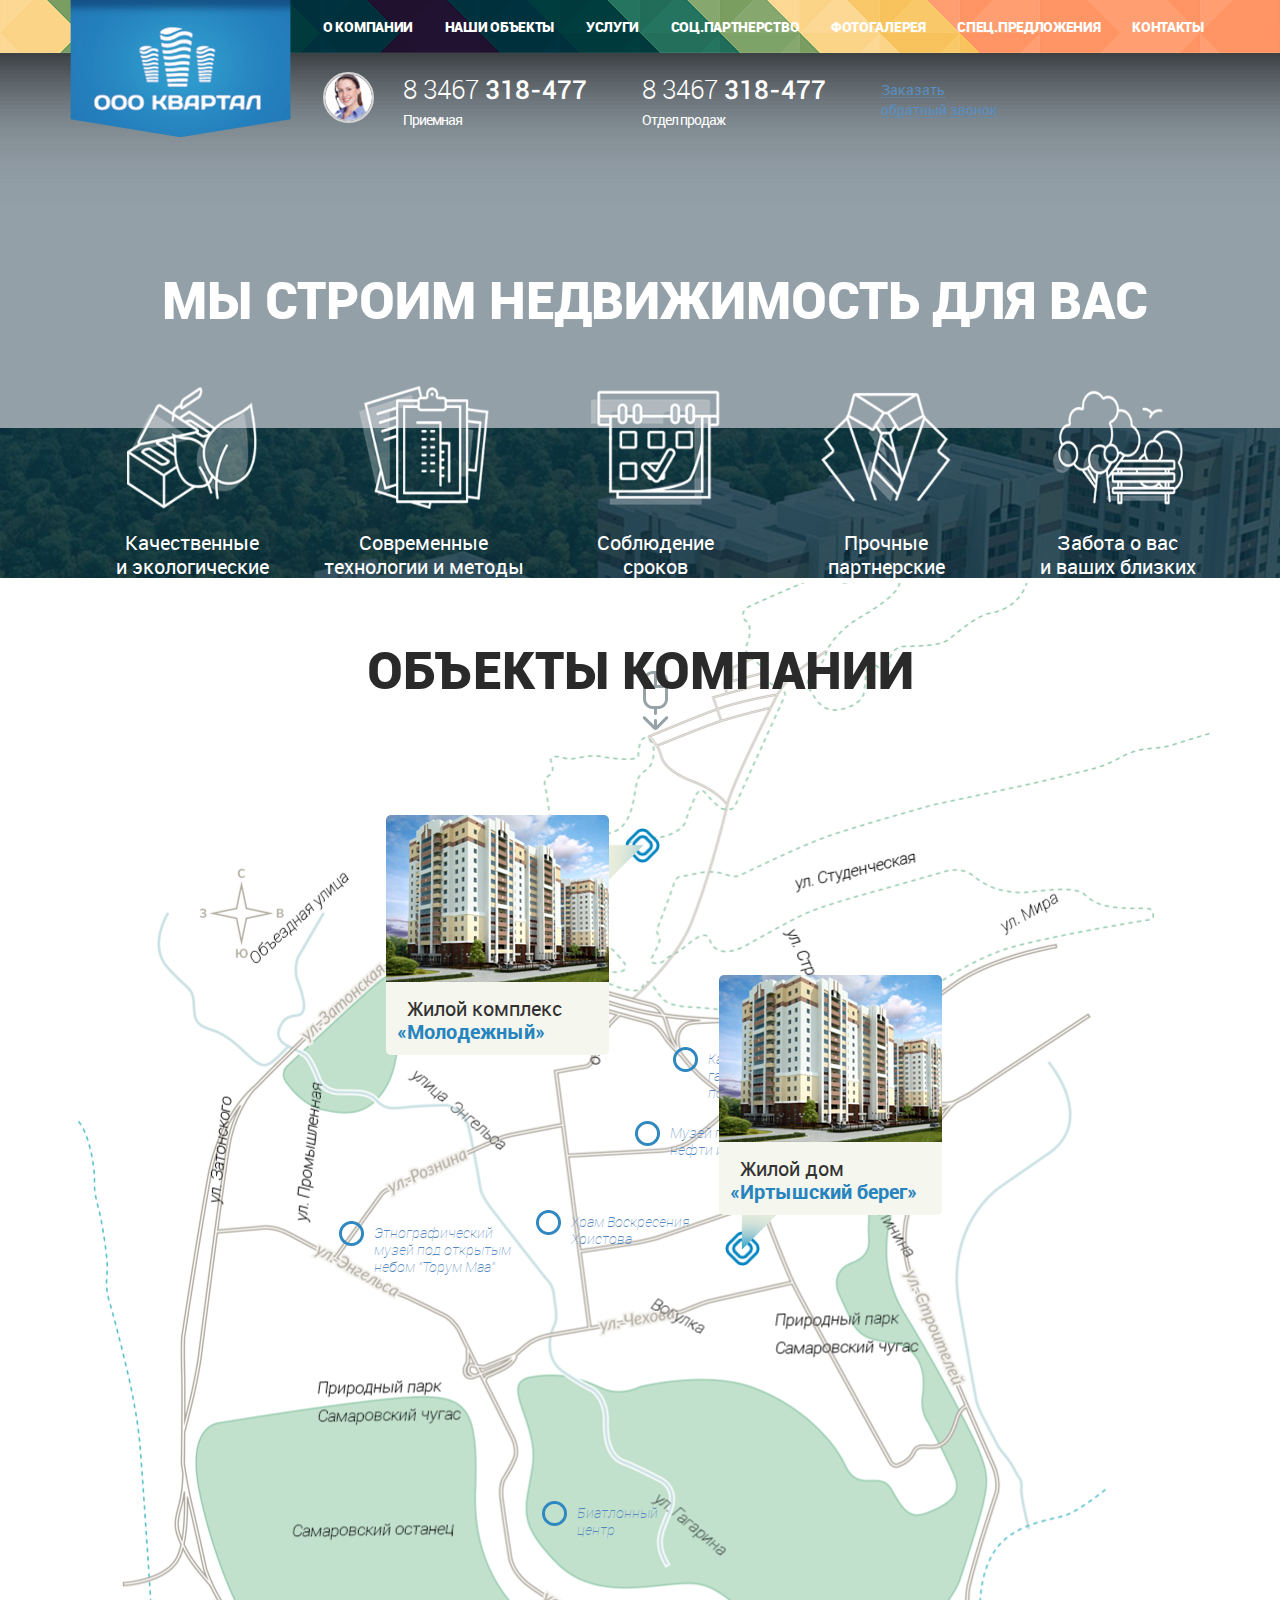
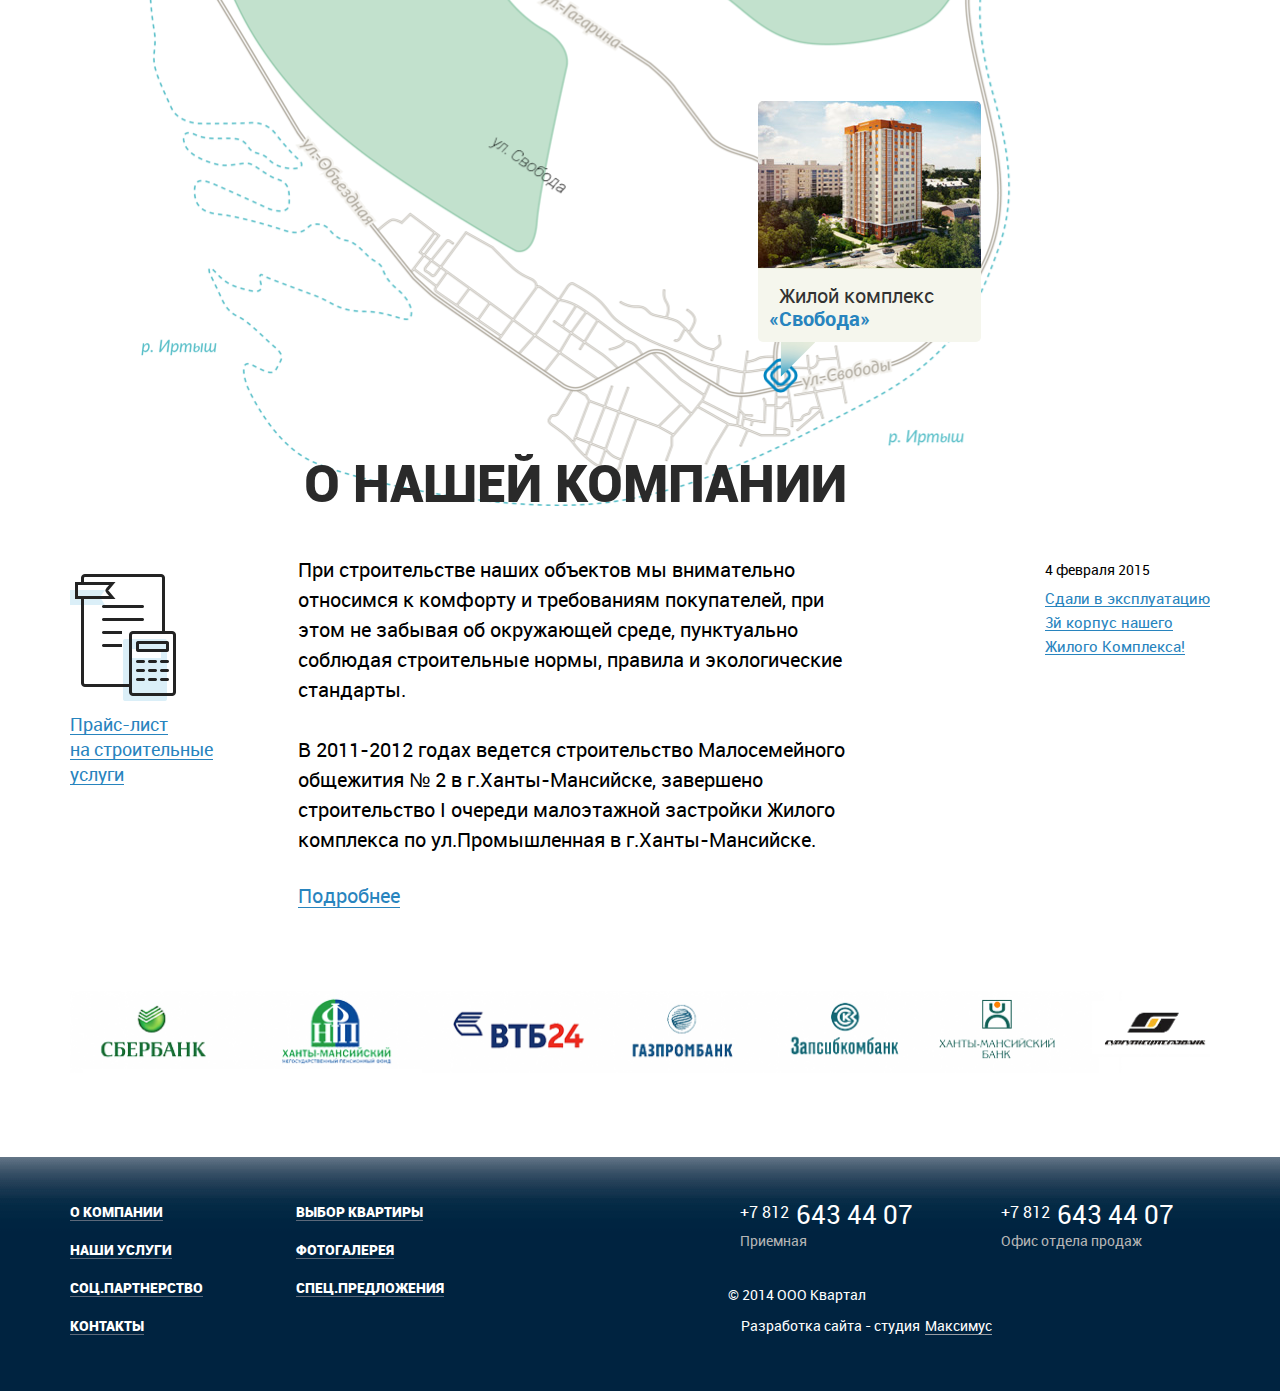
==== commit ca31c4fa: "бета 1.0" ====
--- a/index.html
+++ b/index.html
@@ -66,7 +66,7 @@
                 </div>
               </div>
             </div>
-            <div class="advantages__section">
+            <div class="advantages__section _main">
               <h1 class="title _white">мы строим недвижимость для вас</h1>
               <ul class="advantages__list list-inline">
                 <li class="advantages__block"><img src="img/head_img1.png" alt="" class="advantages__img">
--- a/css/styles.css
+++ b/css/styles.css
@@ -1 +1 @@
-@import url(http://fonts.googleapis.com/css?family=PT+Sans:700&subset=cyrillic,cyrillic-ext);@font-face{font-family:'Roboto Black';src:url('../fonts/roboto-black.eot');src:url('../fonts/roboto-black.eot?#iefix') format('embedded-opentype'),url('../fonts/roboto-black.woff') format('woff'),url('../fonts/roboto-black.ttf') format('truetype');font-weight:normal;font-style:normal}@font-face{font-family:'Roboto';src:url('../fonts/roboto-regular.eot');src:url('../fonts/roboto-regular.eot?#iefix') format('embedded-opentype'),url('../fonts/roboto-regular.woff') format('woff'),url('../fonts/roboto-regular.ttf') format('truetype');font-weight:normal;font-style:normal}@font-face{font-family:'Roboto Bold';src:url('../fonts/roboto-bold.eot');src:url('../fonts/roboto-bold.eot?#iefix') format('embedded-opentype'),url('../fonts/roboto-bold.woff') format('woff'),url('../fonts/roboto-bold.ttf') format('truetype');font-weight:normal;font-style:normal}@font-face{font-family:'Roboto Thin';src:url('../fonts/roboto-thin.eot');src:url('../fonts/roboto-thin.eot?#iefix') format('embedded-opentype'),url('../fonts/roboto-thin.woff') format('woff'),url('../fonts/roboto-thin.ttf') format('truetype');font-weight:normal;font-style:normal}@font-face{font-family:'Roboto Thin It';src:url('../fonts/roboto-thinitalic.eot');src:url('../fonts/roboto-thinitalic.eot?#iefix') format('embedded-opentype'),url('../fonts/roboto-thinitalic.woff') format('woff'),url('../fonts/roboto-thinitalic.ttf') format('truetype');font-weight:normal;font-style:normal}@font-face{font-family:'Roboto Light';src:url('../fonts/roboto-light.eot');src:url('../fonts/roboto-light.eot?#iefix') format('embedded-opentype'),url('../fonts/roboto-light.woff') format('woff'),url('../fonts/roboto-light.ttf') format('truetype');font-weight:normal;font-style:normal}@font-face{font-family:'Roboto Medium';src:url('../fonts/roboto-medium.eot');src:url('../fonts/roboto-medium.eot?#iefix') format('embedded-opentype'),url('../fonts/roboto-medium.woff') format('woff'),url('../fonts/roboto-medium.ttf') format('truetype');font-weight:normal;font-style:normal}@font-face{font-family:'entypo-selected';src:url('../fonts/entypo-selected.eot');src:url('../fonts/entypo-selected.eot?#iefix') format('embedded-opentype'),url('../fonts/entypo-selected.woff') format('woff'),url('../fonts/entypo-selected.ttf') format('truetype');font-weight:normal;font-style:normal}html{height:100%}body{font-family:'Roboto',sans-serif;font-weight:normal;background:#fff;height:100%;color:#000;position:relative}body._fixed{position:fixed}.main-wrapper{overflow:hidden;-webkit-transition:all .4s ease;-moz-transition:all .4s ease;-ms-transition:all .4s ease;-o-transition:all .4s ease;transition:all .4s ease;position:relative;left:0}.main-wrapper._fixed{left:-230px;overflow:visible}.container{position:relative}.border{font-size:200%;line-height:normal}a{color:#2884be}a:focus{text-decoration:none}ul.list-inline{margin-left:0}label{font-weight:normal}h1,h2,h3,h4,h5{font-family:'Roboto',sans-serif}img{max-width:100%}a img{border:none}button,input,textarea{outline:none}.fancybox-image,.fancybox-inner,.fancybox-nav,.fancybox-nav span,.fancybox-outer,.fancybox-skin,.fancybox-tmp,.fancybox-wrap,.fancybox-wrap iframe,.fancybox-wrap object{padding:0;margin:0;border:0;outline:0;vertical-align:top}.fancybox-wrap{position:absolute;top:0;left:0;z-index:8020}.fancybox-skin{position:relative;background:0 0;border-radius:0;color:#444;text-shadow:none}.fancybox-opened{z-index:8030}.fancybox-inner,.fancybox-outer{position:relative}.fancybox-inner{overflow:hidden}.fancybox-type-iframe .fancybox-inner{-webkit-overflow-scrolling:touch}.fancybox-error{color:#444;font:14px/20px 'Roboto',sans-serif;margin:0;padding:15px;white-space:nowrap}.fancybox-iframe,.fancybox-image{display:block;width:100%;height:100%}.fancybox-image{max-width:100%;max-height:100%}#fancybox-loading,.fancybox-close,.fancybox-next span,.fancybox-prev span{background-image:url(../img/fancybox_sprite.png)}#fancybox-loading{position:fixed;top:50%;left:50%;margin-top:-22px;margin-left:-22px;background-position:0 -108px;opacity:.8;cursor:pointer;z-index:8060}#fancybox-loading div{width:44px;height:44px;background:url(../img/fancybox_loading.gif) center center no-repeat}.fancybox-close{position:absolute;top:49px;right:38px;width:36px;height:36px;cursor:pointer;z-index:8040}.fancybox-nav{position:absolute;top:0;width:40%;height:100%;cursor:pointer;text-decoration:none;background:url(../img/blank.gif);-webkit-tap-highlight-color:transparent;z-index:8040}.fancybox-prev{left:0}.fancybox-next{right:0}.fancybox-nav span{position:absolute;top:50%;width:36px;height:34px;margin-top:-18px;cursor:pointer;z-index:8040}.fancybox-prev span{left:10px;background-position:0 -36px}.fancybox-next span{right:10px;background-position:0 -72px}.fancybox-nav:hover span{visibility:visible}.fancybox-tmp{position:absolute;top:-99999px;left:-99999px;visibility:hidden;max-width:99999px;max-height:99999px;overflow:visible !important}.fancybox-lock{overflow:hidden}.fancybox-overlay{position:absolute;top:0;left:0;overflow:hidden;display:none;z-index:8010;background:rgba(0,0,0,0.75)}.fancybox-overlay-fixed{position:fixed;bottom:0;right:0}.fancybox-lock .fancybox-overlay{overflow:auto;overflow-y:scroll}.fancybox-title{visibility:hidden;font:400 13px/20px 'Roboto',sans-serif;position:relative;text-shadow:none;z-index:8050}.fancybox-opened .fancybox-title{visibility:visible}.fancybox-title-float-wrap{position:absolute;bottom:0;right:50%;margin-bottom:-35px;z-index:8050;text-align:center}.fancybox-title-float-wrap .child{display:inline-block;margin-right:-100%;padding:2px 20px;background:0 0;background:rgba(0,0,0,0.8);text-shadow:0 1px 2px #222;color:#fff;font-weight:700;line-height:24px;white-space:nowrap}.fancybox-title-outside-wrap{position:relative;margin-top:10px;color:#fff}.fancybox-title-inside-wrap{padding-top:10px}.fancybox-title-over-wrap{position:absolute;bottom:0;left:0;color:#fff;padding:10px;background:#000;background:rgba(0,0,0,0.8)}.bx-wrapper{position:relative;margin:0;padding:0;display:inline-block;*zoom:1}.bx-wrapper img{max-width:100%;display:block}.bx-wrapper .bx-viewport{-webkit-transform:translatez(0);-moz-transform:translatez(0);-ms-transform:translatez(0);-o-transform:translatez(0);transform:translatez(0)}.bx-wrapper .bx-pager,.bx-wrapper .bx-controls-auto{position:absolute;bottom:-30px;width:100%}.bx-wrapper .bx-loading{min-height:50px;height:100%;width:100%;position:absolute;top:0;left:0;z-index:2000}.bx-wrapper .bx-pager{text-align:center;font-size:.85em;font-family:Arial;font-weight:bold;color:#666;padding-top:20px}.bx-wrapper .bx-pager .bx-pager-item,.bx-wrapper .bx-controls-auto .bx-controls-auto-item{display:inline-block;*zoom:1;*display:inline}.bx-wrapper .bx-pager.bx-default-pager a{background:#666;text-indent:-9999px;display:block;width:10px;height:10px;margin:0 5px;outline:0;-moz-border-radius:5px;-webkit-border-radius:5px;border-radius:5px}.bx-wrapper .bx-pager.bx-default-pager a:hover,.bx-wrapper .bx-pager.bx-default-pager a.active{background:#000}.bx-wrapper .bx-prev{left:10px}.bx-wrapper .bx-next{right:10px}.bx-wrapper .bx-prev:hover{background-position:0 0}.bx-wrapper .bx-next:hover{background-position:-43px 0}.bx-wrapper .bx-controls-direction a{position:absolute;top:50%;margin-top:-16px;outline:0;width:32px;height:32px;text-indent:-9999px;z-index:9999}.bx-wrapper .bx-controls-direction a.disabled{display:none}.bx-wrapper .bx-controls-auto{text-align:center}.bx-wrapper .bx-controls-auto .bx-start{display:block;text-indent:-9999px;width:10px;height:11px;outline:0;margin:0 3px}.bx-wrapper .bx-controls-auto .bx-start:hover,.bx-wrapper .bx-controls-auto .bx-start.active{background-position:-86px 0}.bx-wrapper .bx-controls-auto .bx-stop{display:block;text-indent:-9999px;width:9px;height:11px;outline:0;margin:0 3px}.bx-wrapper .bx-controls-auto .bx-stop:hover,.bx-wrapper .bx-controls-auto .bx-stop.active{background-position:-86px -33px}.bx-wrapper .bx-controls.bx-has-controls-auto.bx-has-pager .bx-pager{text-align:left;width:80%}.bx-wrapper .bx-controls.bx-has-controls-auto.bx-has-pager .bx-controls-auto{right:0;width:35px}.bx-wrapper .bx-caption{position:absolute;bottom:0;left:0;background:#666\9;background:rgba(80,80,80,0.75);width:100%}.bx-wrapper .bx-caption span{color:#fff;font-family:Arial;display:block;font-size:.85em;padding:10px}.gamma-container{min-height:200px;margin:40px 0}.gamma-gallery{list-style-type:none;padding:0;margin:0;width:100%;position:relative}.gamma-gallery:before,.gamma-gallery:after{content:" ";display:table}.gamma-gallery:after{clear:both}.gamma-gallery li{display:block;position:relative;cursor:pointer;float:left;padding:4px}.gamma-gallery li img{max-width:100%;width:auto;width:100%;height:auto;display:block}.gamma-description{background:#fff;background:rgba(255,255,255,0.6);position:absolute;top:20px;left:20px;bottom:20px;right:20px;text-align:center;-ms-filter:"progid:DXImageTransform.Microsoft.Alpha(Opacity=0)";filter:alpha(opacity=0);opacity:0;-webkit-transition:opacity .4s ease-in-out;-moz-transition:opacity .4s ease-in-out;-ms-transition:opacity .4s ease-in-out;-o-transition:opacity .4s ease-in-out;transition:opacity .4s ease-in-out}.no-touch .gamma-gallery li:hover .gamma-description{-ms-filter:"progid:DXImageTransform.Microsoft.Alpha(Opacity=80)";filter:alpha(opacity=80);opacity:1}.gamma-description:before{content:'';height:100%}.gamma-description:before,.gamma-description h3{display:inline-block;vertical-align:middle}.gamma-description h3{width:100%;padding:0 20px;font-weight:400;text-transform:uppercase;font-size:16px;letter-spacing:2px}.gamma-buttons{position:absolute;top:10px;right:10px;z-index:10001}.gamma-buttons button{float:left;background:#333;color:#fff;display:block;width:30px;height:30px;font-size:14px;margin-left:5px;cursor:pointer;border:none;outline:none}.gamma-buttons button:before,.gamma-nav span:before{font-family:'entypo-selected';font-style:normal;font-weight:normal;speak:none;display:block;text-align:center;opacity:.7;outline:none}.no-touch .gamma-buttons button:hover{background:#666}button.gamma-btn-close:before{content:'\2715'}button.gamma-btn-ssplay:before{content:'\25b6'}button.gamma-btn-sspause:before{content:'\2389'}.gamma-single-view{position:fixed;top:0;left:0;width:100%;height:100%;z-index:10000;text-align:center;display:none}.gamma-overlay{background:#000;position:fixed;top:0;left:0;width:100%;height:100%;opacity:0;display:none;z-index:9999}.gamma-single-view img{position:absolute;cursor:pointer}.gamma-description-wrapper{background:rgba(0,0,0,0.7);position:absolute;bottom:0;left:0;right:0;z-index:10;padding:5px 0}.gamma-single-view .gamma-description{background:transparent;position:relative;bottom:auto;left:auto;right:auto;top:auto}.gamma-single-view .gamma-description h3{font-size:15px;padding:5px 0;color:#fff}.gamma-nav span{position:absolute;display:block;width:20px;height:38px;top:50%;margin-top:-19px;left:20px;cursor:pointer;text-align:center;-webkit-transition:all .3s ease;-moz-transition:all .3s ease;-ms-transition:all .3s ease;-o-transition:all .3s ease;transition:all .3s ease}.gamma-nav span.gamma-next{left:auto;right:20px}.gamma-nav span:before{color:#fff;opacity:.7;font-size:40px}.gamma-nav span:hover:before{opacity:1}.gamma-nav span:before{display:block;margin:0;width:auto}.gamma-nav span.gamma-prev:before{content:'\e75d'}.gamma-nav span.gamma-next:before{content:'\e75e'}.gamma-img-fly{position:absolute;top:0;left:0;z-index:99999}.gamma-loading{background:transparent url(../img/loader_light.gif) no-repeat center center}.gamma-single-view.gamma-loading{background:transparent url(../img/loader_dark.gif) no-repeat center center}.gamma-container img,.gamma-nav span,.gamma-buttons button,.gamma-description-wrapper,.gamma-description,.gamma-description h3{-webkit-touch-callout:none;-webkit-user-select:none;-khtml-user-select:none;-moz-user-select:none;-ms-user-select:none;user-select:none}@media screen and (max-width:750px){.gamma-description{top:10px;left:10px;bottom:10px;right:10px}.gamma-description h3{font-size:14px;padding:0 5px}}@media screen and (max-width:500px){.gamma-buttons{float:left;clear:both}}.header{background:url(../img/header_bg.png) top no-repeat}.header__logo{position:relative;z-index:2}.header__menu-btn{background:url(../img/menu_white.svg) 0 0 no-repeat;float:right;display:none;width:45px;height:40px;margin:5px 0 0 0}.header__menu{display:inline-block;margin:12px -22px 0 11px !important;vertical-align:top;letter-spacing:-0.3px}.header__menu-item{margin-left:7px}.header__menu-link{color:#fff;text-transform:uppercase;font-family:'Roboto Black';padding:5px 6px;display:inline-block;border-radius:3px}.header__menu-link:hover{color:#fff;background:rgba(0,0,0,0.44);text-decoration:none}.mobile__menu{position:absolute;top:53px;background-color:rgba(0,0,0,0.8);margin:0 !important;z-index:20;right:24px;display:none}.mobile__menu._fixed{position:absolute;height:10000px;top:0;display:block;right:auto}.mobile__menu-item{margin-left:0;padding:0 !important;display:block !important}.mobile__menu-link{font-size:16px;display:block;padding:11px 35px;box-sizing:border-box;border-radius:0;color:#fff;font-family:'Roboto Black';font-weight:bold;text-transform:uppercase;-webkit-transition:all .4s ease;-moz-transition:all .4s ease;-ms-transition:all .4s ease;-o-transition:all .4s ease;transition:all .4s ease}.mobile__menu-link:hover{color:#323232;background:#fff;text-decoration:none}.main__underhead._index{position:absolute;top:0;left:0;right:0}.main__content{position:relative;margin-top:-85px}.main__content._offers{background:url(../img/confeti.png) bottom center no-repeat}.full__screen{background:url(../img/shadow.png) 0 -90px repeat-x;background-color:rgba(21,49,65,0.46)}.video__play{z-index:-1;background:url(../img/bg.jpg);background-size:cover;left:0;position:relative;top:0}.phone__block{margin:19px 0 22px 21.6%;position:relative;z-index:2}.phone__operator{max-width:51px;max-height:51px;border-radius:50%;border:2px solid #d4d4d4}.phone__inner{display:inline-block;vertical-align:top;margin:3px 26px 0 26px;letter-spacing:-1px}.phone__number{cursor:pointer;color:#fff;font-size:26px;font-family:'Roboto Light';margin:-4px 0 1px 0;letter-spacing:0}.phone__number._black{color:#000;font-family:'Roboto Medium'}.phone__sufix{font-family:'Roboto Medium'}.phone__text{margin:0;color:#fff}.phone__text._black{color:#000}.phone__call-me-block{display:inline-block;vertical-align:top;margin:8px 0 0 26px;position:relative}.phone__call-me{border-bottom:1px dotted #588fc3;color:#588fc3;font-size:50%}.phone__call-me:active,.phone__call-me:focus,.phone__call-me:hover{color:#7ea8d0;text-decoration:none;border-bottom:1px solid transparent}.phone__window-call{position:absolute;display:none;border-radius:4px;width:290px;padding:20px;box-sizing:border-box;z-index:10;top:60px;left:-70px;background:#f6f7ef url(../img/phone.png) 20px 25px no-repeat}.phone__window-call:before{content:'';position:absolute;width:0;height:0;border-left:10px solid transparent;border-right:10px solid transparent;border-bottom:15px solid #f6f7ef;top:-14px;left:137px}.phone__input{width:215px;height:37px;border:1px solid #bdbdbd;box-shadow:inset 0 0 0 #999;font-size:16px;color:#2e2e2e;box-sizing:border-box;padding:0 10px;float:right;margin-right:5px;margin-bottom:15px}.phone__window-call-text{font-size:16px;margin:0 0 15px;line-height:23px}.phone__window-call-text:before{content:'';display:block;clear:both}.phone__submit{background:#5687be;border:none;border-radius:6px;border-bottom:3px solid #275180;position:relative;color:#fff;text-shadow:0 1px #446b96;font-size:18px;font-weight:bold;text-align:center;width:152px;line-height:44px;-webkit-transition:background .4s ease;-moz-transition:background .4s ease;-ms-transition:background .4s ease;-o-transition:background .4s ease;transition:background .4s ease}.phone__submit._order{margin-top:20px}.phone__submit:hover{background:#467ab5}.phone__submit:active{top:3px;border-bottom:3px solid transparent}.title{font-size:52px;font-family:'Roboto Black';color:#2a2a2a;text-transform:uppercase;text-align:center;position:relative;z-index:1}.title._white{color:#fff}.title._textL{text-align:left}.title__type{font-family:'Roboto'}.advantages__block{vertical-align:top;width:19%;text-align:center}.advantages__list{margin:58px -16px !important}.advantages__img{display:block;margin:0 auto 22px auto;max-width:130px;min-height:123px}.advantages__text{color:#fff;line-height:24px;font-size:20px}.advantages__text._black{color:#292929}.button__down{padding-bottom:10px;display:inline-block}.object__block{position:relative;padding-top:38px}.object__block:before{content:'';position:absolute;top:-5px;left:0;width:100%;height:5px;background-color:#fff}.object__map{position:relative;margin-top:-125px;margin-left:8px}.object__point{position:absolute}.object__point._young{top:207px;left:570px;z-index:20}.object__point._gallery{top:426px;left:618px}.object__point._museum{top:500px;left:580px}.object__point._temple{top:589px;left:481px}.object__point._etnos{top:600px;left:284px}.object__point._biatlon{top:880px;left:487px}.object__point._freedom{top:1337px;left:708px;z-index:20}.object__point._coast{top:610px;left:670px;z-index:20}.object__link:hover{text-decoration:none}.object__circle{position:absolute;-webkit-transition:all .4s ease;-moz-transition:all .4s ease;-ms-transition:all .4s ease;-o-transition:all .4s ease;transition:all .4s ease}.object__circle.active{top:-6px;left:-5px;animation:scales .5s ease-in-out;-webkit-animation:scales .5s ease-in-out}@keyframes scales{0%{-moz-transform:scale(0);-webkit-transform:scale(0);-o-transform:scale(0);-ms-transform:scale(0);transform:scale(0)}50%{-moz-transform:scale(1.2);-webkit-transform:scale(1.2);-o-transform:scale(1.2);-ms-transform:scale(1.2);transform:scale(1.2)}100%{-moz-transform:scale(1);-webkit-transform:scale(1);-o-transform:scale(1);-ms-transform:scale(1);transform:scale(1)}}@-webkit-keyframes scales{0%{-moz-transform:scale(0);-webkit-transform:scale(0);-o-transform:scale(0);-ms-transform:scale(0);transform:scale(0)}50%{-moz-transform:scale(1.2);-webkit-transform:scale(1.2);-o-transform:scale(1.2);-ms-transform:scale(1.2);transform:scale(1.2)}100%{-moz-transform:scale(1);-webkit-transform:scale(1);-o-transform:scale(1);-ms-transform:scale(1);transform:scale(1)}}.object__name{color:#5687be;font-family:"Roboto Thin It";line-height:17px;margin:3px 0 0 35px}.object__inner{background:#f5f6ed;border-radius:5px;width:223px;position:absolute}.object__inner._young{top:-13px;left:-239px}.object__inner._young:before{content:'';position:absolute;background:url(../img/triangle.png) 0 0 no-repeat;width:35px;height:37px;top:29px;right:-35px;z-index:21}.object__inner._freedom{top:-257px;left:-5px}.object__inner._freedom:before{content:'';position:absolute;background:url(../img/triangle_down.png) 0 0 no-repeat;width:35px;height:37px;top:100%;right:166px;z-index:21}.object__inner._coast{top:-256px;left:-6px;z-index:14}.object__inner._coast:before{content:'';position:absolute;background:url(../img/triangle_down.png) 0 0 no-repeat;width:35px;height:37px;top:100%;right:166px;z-index:21}.object__img{border-radius:5px 5px 0 0}.object__inner-title{font-size:20px;margin:15px 0 -5px 21px;color:#323232;line-height:24px}.object__inner-link{font-size:20px;font-family:'Roboto Bold';line-height:20px;text-indent:-10px;display:block;padding:6px 0 13px 21px}.object__inner-link:hover{text-decoration:none}.about__block{margin:-72px 0 0 0}.about__block .title{margin-bottom:44px}.about__block._marg{margin:64px 0 -70px 0}.about__price{margin:140px 0 50px 0}.about__price._marg{margin:0 6% 0 61px}.about__news{float:right;margin:126px 0 50px 0}.about__center{margin:0 60px 83px 33px}.about__img{display:block;margin:0 0 10px 0}.about__price-link{font-size:66%;border-bottom:1px solid}.about__price-link:hover{border-bottom:1px solid transparent;text-decoration:none}.about__text{font-size:20px;line-height:30px;margin:0 0 30px 0}.about__text._height{color:#292929;line-height:38px;margin:-6px 0 0 0}.about__link{display:inline-block;line-height:16px;font-size:20px;line-height:22px;border-bottom:1px solid #2884be}.about__link:hover{border-bottom:1px solid transparent;text-decoration:none}.about__news-date{margin-bottom:8px}.about__news-link{font-size:55%;line-height:22px;border-bottom:1px solid #2884be}.about__news-link:hover{border-bottom:1px solid transparent;text-decoration:none}.about__brand{margin-bottom:42px}.about__name{margin:15px 0 6px 0;width:150px;font-size:20px;color:#373737;font-family:'Roboto Bold'}.about__position{margin:0;color:#373737}.blockquote__section{background:url(../img/blue_bg.jpg) 0 0 no-repeat;background-size:cover;padding:44px 0 47px 0}.blockquote__text{color:#fff;font-size:30px;margin-bottom:0;line-height:50px;font-family:'Roboto Medium'}.history__section{height:440px;overflow:hidden;text-align:center;margin-left:-100px;margin-top:137px}.history__wrap{width:20000px}.history__block{text-align:left;vertical-align:top;float:left;width:263px;height:440px;display:inline-block;background:#080581;box-sizing:border-box;padding:30px 12px 30px 37px;position:relative;-webkit-transition:all .4s ease;-moz-transition:all .4s ease;-ms-transition:all .4s ease;-o-transition:all .4s ease;transition:all .4s ease}.history__block:before{content:'';position:absolute;background:rgba(131,89,194,0.72);width:100%;height:100%;top:0;left:0;z-index:2;-webkit-transition:all .4s ease;-moz-transition:all .4s ease;-ms-transition:all .4s ease;-o-transition:all .4s ease;transition:all .4s ease}.history__block.hover:before{top:100%}.history__img-bg{position:absolute;width:100%;height:100%;top:0;left:0;z-index:1}.history__text{color:#fff;margin:0;position:relative;z-index:2;font-size:20px;line-height:28px}.history__year{margin:0;color:#fff;position:relative;z-index:2;font-weight:bold;font-size:40px;margin-bottom:11px}.offers__section{text-align:center;margin-bottom:50px}.offers__shadow{position:absolute;top:0;left:0;height:423px;width:100%;background:url(../img/offers_shadow.png) 0 0 repeat-x;z-index:-1}.offers__text{margin:25px 0 53px 0;font-size:20px;letter-spacing:1px}.offers__block{margin:0 3%;text-align:left;background:#f3f4e9;display:inline-block;vertical-align:top;width:26%;padding:0}.offers__block-inner{padding:13px 15px 31px 15px;box-sizing:border-box;min-height:151px}.offers__img{width:100%;max-height:167px;border-radius:5px 5px 0 0}.offers__link{font-weight:bold;color:#2884be;font-size:20px;display:block;position:relative;z-index:10}.offers__link:hover{text-decoration:none}.offers__inner-text{color:#2a2a2a;margin:1px 0 0 0;line-height:26px}.box__section{position:relative;margin:-208px 0 0 0}.box__img{margin:50px auto -78px auto;display:block;position:relative;z-index:-1}.box__img._confeti{position:absolute;top:0;left:0}.box__img._confeti-mini{position:absolute;top:0;left:0}.photo__list-type{padding:0;text-align:center;margin:34px 0 38px 0}.photo__item{margin:0 4px}.photo__link{color:#4d7eb8;font-size:20px;display:block;padding:7px 21px;border:2px solid #d4d4d4;border-radius:4px;-webkit-transition:all .4s ease;-moz-transition:all .4s ease;-ms-transition:all .4s ease;-o-transition:all .4s ease;transition:all .4s ease}.photo__link:hover,.photo__link.active{text-decoration:none;border:2px solid #4d7eb8;background:#4d7eb8;color:#fff}.photo__text{font-size:20px;color:#2a2a2a;line-height:29px;margin:0 0 0 0;text-align:center}.map__block{margin-top:-135px;width:100%;position:relative;height:662px}.map__shadow{-webkit-box-shadow:inset 0 75px 50px -40px rgba(255,255,255,0.73);box-shadow:inset 0 75px 50px -22px rgba(255,255,255,0.73);width:100%;height:80px;position:absolute;z-index:1;top:0}.map__inner{z-index:100;width:377px;box-sizing:border-box;padding:30px 20px 28px 63px;text-align:left;border-radius:4px;background:#eff1e3;background:-moz-linear-gradient(top, #eff1e3 0, #ebeddd 10%, #ebeddc 24%, #eceede 30%, #f4f5ec 47%, #f6f7ef 56%, #f6f7ef 100%);background:-webkit-gradient(linear, left top, left bottom, color-stop(0, #eff1e3), color-stop(10%, #ebeddd), color-stop(24%, #ebeddc), color-stop(30%, #eceede), color-stop(47%, #f4f5ec), color-stop(56%, #f6f7ef), color-stop(100%, #f6f7ef));background:-webkit-linear-gradient(top, #eff1e3 0, #ebeddd 10%, #ebeddc 24%, #eceede 30%, #f4f5ec 47%, #f6f7ef 56%, #f6f7ef 100%);background:-o-linear-gradient(top, #eff1e3 0, #ebeddd 10%, #ebeddc 24%, #eceede 30%, #f4f5ec 47%, #f6f7ef 56%, #f6f7ef 100%);background:-ms-linear-gradient(top, #eff1e3 0, #ebeddd 10%, #ebeddc 24%, #eceede 30%, #f4f5ec 47%, #f6f7ef 56%, #f6f7ef 100%);background:linear-gradient(to bottom, #eff1e3 0, #ebeddd 10%, #ebeddc 24%, #eceede 30%, #f4f5ec 47%, #f6f7ef 56%, #f6f7ef 100%);filter:progid:DXImageTransform.Microsoft.gradient(startColorstr='#eff1e3', endColorstr='#f6f7ef', GradientType=0);position:relative}.map__inner:after{content:'';position:absolute;background:url(../img/marker_bg.png) 0 0 no-repeat;width:92px;height:119px;top:0;right:0;z-index:-1}.map__inner:before{content:'';position:absolute;width:0;height:0;border-top:34px solid #f6f7ef;border-right:34px solid transparent;bottom:-33px;left:18px}.map__inner-head{text-transform:uppercase;margin:0 0 10px 0;font-size:30px;color:#323232;font-weight:bold;position:relative}.map__address,.map__city{color:#323232;font-size:20px;margin:0 0 6px 0}.map__city{position:relative}.map__city:before{content:'';position:absolute;background:url(../img/marker.png) 0 0 no-repeat;width:30px;height:40px;top:5px;left:-42px}.map__phone{font-family:'Roboto Black';color:#323232;margin:0 0 5px 0;cursor:pointer;font-size:30px}.map__email{color:#3f8dc1;display:inline-block;line-height:24px;font-size:20px;border-bottom:1px solid}.map__email:hover{border-bottom:1px solid transparent;text-decoration:none}#map{width:100%;height:100%}.person__section{margin:49px 0}.person__section .title{text-align:left;margin-bottom:60px}.person__block-inner{margin-left:118px}.person__block{padding-right:150px;margin-bottom:59px}.person__img{float:left;margin-bottom:12px}.person__name{margin:-3px 0 4px 0;letter-spacing:1px;font-size:30px;color:#323232;font-family:'Roboto Medium'}.person__position{margin:0 0 5px 0;font-size:20px;color:#323232;letter-spacing:1px}.person__email{color:#3f8dc1;font-size:20px;border-bottom:1px solid;display:inline-block;line-height:24px}.person__email:hover{border-bottom:1px solid transparent;text-decoration:none}.flat__text{text-align:center;margin:20px 0 32px 0;font-size:20px;letter-spacing:1px}.flat__objects{background:url(../img/wave.png) repeat-x;padding-bottom:80px;margin-bottom:5px}.flat__list{text-align:center}.flat__link{background:#eff1e3;background:-moz-linear-gradient(top, #eff1e3 0, #ebeddd 10%, #ebeddc 24%, #eceede 30%, #f4f5ec 47%, #f6f7ef 56%, #f6f7ef 100%);background:-webkit-gradient(linear, left top, left bottom, color-stop(0, #eff1e3), color-stop(10%, #ebeddd), color-stop(24%, #ebeddc), color-stop(30%, #eceede), color-stop(47%, #f4f5ec), color-stop(56%, #f6f7ef), color-stop(100%, #f6f7ef));background:-webkit-linear-gradient(top, #eff1e3 0, #ebeddd 10%, #ebeddc 24%, #eceede 30%, #f4f5ec 47%, #f6f7ef 56%, #f6f7ef 100%);background:-o-linear-gradient(top, #eff1e3 0, #ebeddd 10%, #ebeddc 24%, #eceede 30%, #f4f5ec 47%, #f6f7ef 56%, #f6f7ef 100%);background:-ms-linear-gradient(top, #eff1e3 0, #ebeddd 10%, #ebeddc 24%, #eceede 30%, #f4f5ec 47%, #f6f7ef 56%, #f6f7ef 100%);background:linear-gradient(to bottom, #eff1e3 0, #ebeddd 10%, #ebeddc 24%, #eceede 30%, #f4f5ec 47%, #f6f7ef 56%, #f6f7ef 100%);filter:progid:DXImageTransform.Microsoft.gradient(startColorstr='#eff1e3', endColorstr='#f6f7ef', GradientType=0);position:relative;display:block;box-sizing:border-box;padding:13px 28px;min-width:243px;vertical-align:top}.flat__link:hover{text-decoration:none}.flat__link.active{padding:10px 28px;background:#f6f7ef;border:3px solid #2884be;cursor:default}.flat__link.active:before{content:'';position:absolute;background:url(../img/object_triangle.png) 0 0 no-repeat;width:99px;height:23px;bottom:-23px;left:50%;right:0;margin-left:-48px}.flat__item{text-align:left;margin:0 12px}.flat__type{color:#323232;font-size:20px;margin:0 0 -2px 0}.flat__name{color:#2884be;margin:0 0 0 -12px;font-size:20px;font-weight:bold}#estate__map{height:363px;width:100%;margin:20px 0}.estate__slider-block{margin-bottom:40px}.estate__finish{float:right;color:#749910;font-size:16px;position:relative;padding-left:30px;margin:30px 0 0 0}.estate__finish:before{content:'';position:absolute;background:url(../img/ok.png) 0 0 no-repeat;width:23px;height:19px;top:11px;left:-3px}.estate__slider-wrap{top:-383px;position:relative;display:inline-block}.bx-pager__block{margin-left:-30px;margin-top:-383px}.bx-pager__link{display:inline-block;margin:20px 0 0 30px;float:left;opacity:.6;-webkit-transition:all .4s ease;-moz-transition:all .4s ease;-ms-transition:all .4s ease;-o-transition:all .4s ease;transition:all .4s ease}.bx-pager__link:hover{opacity:1}.bx-pager__img{max-height:111px;max-width:162px;display:block;margin:auto}.department__section{background:url(../img/blue_bg2.jpg) 0 0 no-repeat;background-size:cover;padding:30px 0 84px 0;margin-top:10px}.department__btn{width:230px;line-height:64px;float:right;text-align:center;font-family:'PT Sans';display:block;border-radius:10px;color:#fff;text-transform:uppercase;font-size:22px;font-weight:bold;background:#8ab64a;margin-top:183px;z-index:2;position:relative;-webkit-transition:all .4s ease;-moz-transition:all .4s ease;-ms-transition:all .4s ease;-o-transition:all .4s ease;transition:all .4s ease}.department__btn:focus,.department__btn:hover{color:#fff;text-decoration:none;background:#98bf60}.department__title{color:#fff;font-size:52px;font-family:'Roboto Medium';margin:21px 0 44px 0}.department__img{border-radius:15px;float:left;display:block;max-width:152px;max-height:152px}.department__block-inner{margin:-6px 0 0 196px}.department__person-name{color:#fff;font-family:'Roboto Medium';font-size:30px;letter-spacing:1px;margin:0 0 18px 0}.department__position{color:#fff;font-size:20px;margin:0;letter-spacing:1px}.department__phone{color:#fff;font-size:30px;margin:0;font-weight:bold;cursor:pointer}.department__email{color:#fff;font-size:20px;display:inline-block;border-bottom:1px solid;line-height:24px}.department__email:hover{color:#fff;text-decoration:none;border-bottom:1px solid transparent}.estate__subtitle{color:#323232;font-size:30px;font-family:'Roboto Medium';line-height:50px;margin:-7px 0 24px 0}.estate__description-text{font-size:20px;color:#323232;margin:0 0 48px 65px;line-height:38px;position:relative}.estate__table{width:100%;margin-bottom:44px}.estate__table tr{border-bottom:1px solid #fff}.estate__table th{color:#84898c;font-size:20px;padding:12px 66px;background:#f5f5f5;font-weight:normal}.estate__table td{font-size:20px;padding:12px 66px;background:#ececec}.estate__left-block{position:absolute;width:145px;left:-38%;top:-15px;line-height:20px}.estate__left-img{display:block;margin-bottom:13px}.estate__text-link{font-size:50%;border-bottom:1px solid;color:#2884be}.estate__text-link:hover{border-bottom:1px solid transparent;text-decoration:none}.contact__block-outside{display:none}.contact__block-outside .map__inner{margin:20px auto;width:100%}.contact__block-outside .map__inner:before{display:none}.contact__block-outside .map__inner-head{font-size:22px}.contact__block-outside .map__address,.contact__block-outside .map__city{font-size:16px;margin:0 0 0 0}.contact__block-outside .map__phone{margin:6px 0 5px 0;font-size:22px}.contact__block-outside .map__email{line-height:18px;font-size:16px}#order{background:#f6f7ef;padding:32px 40px;border-radius:5px;display:none}.order__title{text-transform:uppercase;font-size:32px;font-weight:bold;margin:0 0 15px;letter-spacing:-1px;color:#161616}.order__block{width:590px}.order__text{font-size:16px;margin:0 0 15px;color:#161616}.order__form{max-width:490px}.order__input{border:1px solid #bdbdbd;box-shadow:inset 1px 12px 8px -11px #bdbdbd;height:36px;box-sizing:border-box;padding:0 10px;margin:0 5px;font-size:16px;margin-bottom:10px}.order__input._name{width:251px}.order__input._phone{width:224px}.order__message{resize:none;box-shadow:inset 1px 12px 8px -11px #bdbdbd;width:99%;height:78px;margin-bottom:10px;box-sizing:border-box;padding:10px}.footer{background:url(../img/footer_bg.png) 0 0 repeat-x;padding:45px 0 27px 0;position:relative;z-index:10}.footer__item{width:184px;margin:0 39px 18px 0;display:inline-block}.footer__link{text-transform:uppercase;color:#fff;font-family:'Roboto Black';display:inline-block;border-bottom:1px solid #5c697a;line-height:16px}.footer__link:hover{border-bottom:1px solid transparent;text-decoration:none;color:#fff}.footer__phone-block{float:right;margin:-3px 0 0 0}.footer__phone-item{display:inline-block;margin-left:85px}.footer__phone{display:inline-block;cursor:pointer}.footer__phone-prefix{float:left;color:#fff;font-size:16px;font-family:'Roboto';vertical-align:top;margin:0;position:relative;top:2px}.footer__phone-sufix{font-size:26px;margin:0 0 0 7px;position:relative;top:-3px;color:#fff;font-family:'Roboto'}.footer__phone-name{color:#b6b6b6;margin:-5px 0 0 0}.footer__copyright{margin:34px 0 0 73px}.footer__copyright-text{color:#fff;margin:0 0 11px 0}.footer__copyright-develop{color:#fff;margin:0 0 11px 13px}.footer__copyright-link{border-bottom:1px solid #979ca4;display:inline-block;line-height:16px;color:#fff;margin-left:2px}.footer__copyright-link:hover{color:#fff;border-bottom:1px solid transparent;text-decoration:none}@media (max-width:767px){.video__play{max-height:327px}.video__play video{display:none}.full__screen{max-height:327px}.header__logo{display:inline-block;max-width:100px}.header__menu{display:none}.main__content{margin-top:-10px}.main__content._index{margin-top:33px}.advantages__section{display:none}.phone__block{text-align:center;margin:0;padding-bottom:25px}.phone__operator{display:none}.phone__call-me-block{position:absolute;top:-56px;text-align:left;left:108px}.phone__inner{margin:23px 22px 0 22px}.phone__call-me{color:#fff;border-bottom:1px dotted #fff}.phone__call-me:focus{color:#fff}.phone__window-call{left:-117px}.object__block{padding-top:20px}.object__circle,.object__map{display:none}.object__point{position:relative;display:none}.object__point._young,.object__point._coast,.object__point._freedom{display:block;top:0;left:0}.object__inner{position:relative}.object__inner:before{display:none}.object__inner._young,.object__inner._coast,.object__inner._freedom{display:block;top:0;left:0;margin:30px auto}.title{font-size:38px;padding:0 5px}.about__block .title{margin-bottom:35px}.about__price{margin:100px 0 72px 0;text-align:center}.about__price._marg{margin:0 0 50px 0}.about__name{margin:0 auto}.about__text._height{line-height:32px;margin:-6px 0 80px 0}.about__img{margin:0 auto 10px auto}.about__center{margin:0}.about__news{float:none;margin:65px 0 50px 0}.about__brand{display:none}.footer{padding:32px 0 27px 0;background-size:contain}.footer__menu{display:none}.footer__phone-item{margin-left:0;margin-bottom:9px;display:block}.footer__copyright{margin:35px 0 0 0}.footer__phone-block{float:none;text-align:center}.video__play.ml{margin-left:17px}.blockquote__text{font-size:22px;line-height:30px}.history__section{height:290px;margin-left:0;margin-top:40px}.history__block{width:205px}.history__text{font-size:16px;line-height:21px}.map__block{display:none}.person__section{margin:30px 0}.person__block{padding-right:0;margin-bottom:30px}.person__name{font-size:24px}.person__position{font-size:14px}.person__email{font-size:14px;line-height:16px}.contact__block-outside{display:block}.flat__item{margin:0 12px 30px 12px}.flat__objects{padding-bottom:0}.estate__finish{float:none}.estate__slider-wrap{top:0;display:block}.estate__slider-wrap .bx-wrapper{display:block;margin:0 auto}.estate__subtitle{font-size:22px;line-height:35px}.estate__description-text{font-size:16px;margin:0 0 48px 0;line-height:26px}.estate__left-block{position:relative;top:0;left:0;display:block;margin:25px auto}.estate__table{display:none}.bx-pager__block{margin:0}.bx-pager__link{width:47%;margin:20px 0 0 6px;opacity:.6}.bx-pager__img{width:100%}#estate__map{display:none}.department__section{text-align:center}.department__title{font-size:32px}.department__img{float:none;display:block;margin:-15px auto 35px auto}.department__block-inner{margin:0}.department__phone{font-size:22px;margin:0 0 10px}.department__position{font-size:20px}.department__btn{float:none;margin:30px auto -30px auto}.offers__block{width:90%;display:block;max-width:280px;margin:0 auto 20px auto}.photo__item{margin:0 0 10px 0}.photo__link{font-size:16px}.photo__list-type{text-align:left}}@media (min-width:500px) and (max-width:767px){.footer__menu{display:block;float:left;width:40%}.footer__phone-block{float:right;text-align:left}.footer__item{margin:0 9px 9px 0}.advantages__section{margin-top:42px;display:block;padding-bottom:50px}.advantages__list{display:none}.button__down{display:none}.title._white{margin:9% 0 0 0}.object__point-block{text-align:center;margin-top:40px}.object__point._young,.object__point._coast,.object__point._freedom{display:inline-block;text-align:left;margin:0 1% 30px 1%}.estate__table{width:100%;display:block}.estate__table td,.estate__table th{font-size:16px;padding:10px 24px;width:16%}}@media (max-width:690px){.order__block{width:100%}.order__form{max-width:none}.order__message,.order__input{width:100% !important;margin:0}.order__text{display:block;font-size:14px;margin:10px 0 0 0}.order__title{font-size:24px}}@media (min-width:690px) and (max-width:768px){.footer__menu{display:block;float:left;width:55%}.footer__item{width:162px;margin:0 9px 25px 0}.object__point._young,.object__point._coast,.object__point._freedom{margin:0 7% 30px 7%}.contact__block-outside{display:block}.contact__block-outside .map__inner{display:inline-block;width:45%;margin:0 12px}.offers__block{width:27%;display:inline-block;max-width:280px;margin:0 2%}.offers__block-inner{min-height:213px}.offers__img{max-height:100px}.offers__link{font-size:16px}.offers__text{font-size:14px;line-height:21px}}@media (min-width:600px) and (max-width:768px){.bx-pager__link{width:32%}}@media (min-width:768px) and (max-width:992px){.header__menu{position:absolute;top:53px;background-color:rgba(0,0,0,0.8);margin:0 !important;z-index:20;right:24px;display:none}.header__menu-item{margin-left:0;padding:0 !important;display:block !important}.header__menu-link{font-size:16px;display:block;padding:11px 35px;box-sizing:border-box;border-radius:0;-webkit-transition:all .4s ease;-moz-transition:all .4s ease;-ms-transition:all .4s ease;-o-transition:all .4s ease;transition:all .4s ease}.header__menu-link:hover{color:#323232;background:#fff}.phone__block{margin:19px 0 22px 32.6%;float:right}.phone__inner{margin:3px 10px 0 10px}.phone__call-me-block{display:inline-block;vertical-align:top;margin:0;position:absolute;top:-68px;left:17px}.phone__call-me{color:#fff;border-bottom:1px dotted #fff}.title{font-size:34px}.advantages__img{width:70%;min-width:98px;min-height:92px;margin:0 auto 25px auto}.advantages__text{line-height:19px;font-size:16px}.video__play video{display:none}.button__down{display:none}.object__map{margin-top:-105px;margin-left:0}.object__name{font-size:12px;line-height:13px}.object__point._young{top:114px;left:357px}.object__point._gallery{top:252px;left:388px}.object__point._museum{top:297px;left:360px}.object__point._temple{top:353px;left:301px}.object__point._etnos{top:369px;left:174px}.object__point._biatlon{top:541px;left:311px}.object__point._freedom{top:833px;left:446px}.object__point._coast{top:370px;left:416px}.about__price{margin:95px 0 50px 0;text-align:center}.about__img{margin:20px auto}.about__center{margin:0}.about__news{margin:50px 0;float:none}.about__brand{margin-bottom:25px}.footer{background-size:contain}.footer__item{width:184px;margin:0 39px 18px 0}.footer__copyright{margin:8px 0 0 -4px;display:inline-block;float:none}.footer__phone-item{margin-right:53px;margin-left:0}.blockquote__text{font-size:22px;line-height:35px}.about__price._marg{margin:0 6% 0 0;text-align:left;padding-left:34px}.about__text._height{margin:-6px 0 70px 0}.map__block{margin-top:-98px;height:400px}.flat__item{margin:0 12px 40px 12px}.flat__objects{padding-bottom:20px}.estate__finish{margin:17px 0 0 0}.estate__slider-wrap{top:-249px}.estate__subtitle{font-size:26px;line-height:42px}.estate__left-block{left:-48%}.estate__table th,.estate__table td{font-size:16px;padding:12px 20px}.bx-pager__img{max-height:69px;max-width:142px}.bx-pager__link{margin:20px 0 0 20px}.bx-pager__block{margin-left:-20px;margin-top:-245px}.bx-wrapper{max-width:405px !important}#estate__map{height:229px}.department__btn{margin-top:40px;float:none}.offers__img{max-height:110px}.offers__block-inner{min-height:212px}.offers__link{font-size:16px}.offers__inner-text{line-height:22px}.photo__link{font-size:16px;padding:7px 15px}}@media (min-width:992px) and (max-width:1200px){.header__menu-item{margin-left:0}.header__menu-link{padding:5px 3px;font-size:12px}.phone__block{margin:19px 0 22px 25%}.title{font-size:44px}.advantages__img{width:70%;min-height:114px;min-width:122px;margin:0 auto 25px auto}.advantages__text{line-height:24px}.object__map{margin-top:-116px}.object__point._young{top:157px;left:480px}.object__point._gallery{top:350px;left:518px}.object__point._museum{top:403px;left:480px}.object__point._temple{top:479px;left:401px}.object__point._etnos{top:487px;left:235px}.object__point._biatlon{top:720px;left:407px}.object__point._freedom{top:1097px;left:585px}.object__point._coast{top:492px;left:552px}.about__news{margin:126px 0 50px -20px}.footer__phone-item{margin-left:45px}.footer__copyright{margin:34px 0 0 33px}.blockquote__text{font-size:24px;line-height:40px}.person__img{margin-bottom:75px}.map__block{margin-top:-123px;height:440px}.flat__item{margin:0 4px}.flat__link{padding:13px 28px;min-width:200px}.flat__name,.flat__type{font-size:17px}.flat__objects{background-size:contain}.bx-wrapper{max-width:570px !important}#estate__map{height:322px}.estate__slider-wrap{top:-342px}.estate__table th,.estate__table td{font-size:17px;padding:12px 37px}.bx-pager__block{margin-top:-343px}.bx-pager__img{max-height:111px;max-width:130px}.department__btn{margin-right:22px;margin-top:-86px}.offers__img{max-height:138px}.offers__block-inner{min-height:207px}}@media (min-width:993px) and (max-width:1010px){.header__menu{display:inline-block}.header__menu-btn{display:none !important}}+@import url(http://fonts.googleapis.com/css?family=PT+Sans:700&subset=cyrillic,cyrillic-ext);@font-face{font-family:'Roboto Black';src:url('../fonts/roboto-black.eot');src:url('../fonts/roboto-black.eot?#iefix') format('embedded-opentype'),url('../fonts/roboto-black.woff') format('woff'),url('../fonts/roboto-black.ttf') format('truetype');font-weight:normal;font-style:normal}@font-face{font-family:'Roboto';src:url('../fonts/roboto-regular.eot');src:url('../fonts/roboto-regular.eot?#iefix') format('embedded-opentype'),url('../fonts/roboto-regular.woff') format('woff'),url('../fonts/roboto-regular.ttf') format('truetype');font-weight:normal;font-style:normal}@font-face{font-family:'Roboto Bold';src:url('../fonts/roboto-bold.eot');src:url('../fonts/roboto-bold.eot?#iefix') format('embedded-opentype'),url('../fonts/roboto-bold.woff') format('woff'),url('../fonts/roboto-bold.ttf') format('truetype');font-weight:normal;font-style:normal}@font-face{font-family:'Roboto Thin';src:url('../fonts/roboto-thin.eot');src:url('../fonts/roboto-thin.eot?#iefix') format('embedded-opentype'),url('../fonts/roboto-thin.woff') format('woff'),url('../fonts/roboto-thin.ttf') format('truetype');font-weight:normal;font-style:normal}@font-face{font-family:'Roboto Thin It';src:url('../fonts/roboto-thinitalic.eot');src:url('../fonts/roboto-thinitalic.eot?#iefix') format('embedded-opentype'),url('../fonts/roboto-thinitalic.woff') format('woff'),url('../fonts/roboto-thinitalic.ttf') format('truetype');font-weight:normal;font-style:normal}@font-face{font-family:'Roboto Light';src:url('../fonts/roboto-light.eot');src:url('../fonts/roboto-light.eot?#iefix') format('embedded-opentype'),url('../fonts/roboto-light.woff') format('woff'),url('../fonts/roboto-light.ttf') format('truetype');font-weight:normal;font-style:normal}@font-face{font-family:'Roboto Medium';src:url('../fonts/roboto-medium.eot');src:url('../fonts/roboto-medium.eot?#iefix') format('embedded-opentype'),url('../fonts/roboto-medium.woff') format('woff'),url('../fonts/roboto-medium.ttf') format('truetype');font-weight:normal;font-style:normal}@font-face{font-family:'entypo-selected';src:url('../fonts/entypo-selected.eot');src:url('../fonts/entypo-selected.eot?#iefix') format('embedded-opentype'),url('../fonts/entypo-selected.woff') format('woff'),url('../fonts/entypo-selected.ttf') format('truetype');font-weight:normal;font-style:normal}html{height:100%}body{font-family:'Roboto',sans-serif;font-weight:normal;background:#fff;height:100%;color:#000;position:relative}body._fixed{position:fixed}.main-wrapper{overflow:hidden;-webkit-transition:all .4s ease;-moz-transition:all .4s ease;-ms-transition:all .4s ease;-o-transition:all .4s ease;transition:all .4s ease;position:relative;left:0}.main-wrapper._fixed{left:-230px;overflow:visible}.container{position:relative}.border{font-size:200%;line-height:normal}a{color:#2884be}a:focus{text-decoration:none}ul.list-inline{margin-left:0}label{font-weight:normal}h1,h2,h3,h4,h5{font-family:'Roboto',sans-serif}img{max-width:100%}a img{border:none}button,input,textarea{outline:none}.fancybox-image,.fancybox-inner,.fancybox-nav,.fancybox-nav span,.fancybox-outer,.fancybox-skin,.fancybox-tmp,.fancybox-wrap,.fancybox-wrap iframe,.fancybox-wrap object{padding:0;margin:0;border:0;outline:0;vertical-align:top}.fancybox-wrap{position:absolute;top:0;left:0;z-index:8020}.fancybox-skin{position:relative;background:0 0;border-radius:0;color:#444;text-shadow:none}.fancybox-opened{z-index:8030}.fancybox-inner,.fancybox-outer{position:relative}.fancybox-inner{overflow:hidden}.fancybox-type-iframe .fancybox-inner{-webkit-overflow-scrolling:touch}.fancybox-error{color:#444;font:14px/20px 'Roboto',sans-serif;margin:0;padding:15px;white-space:nowrap}.fancybox-iframe,.fancybox-image{display:block;width:100%;height:100%}.fancybox-image{max-width:100%;max-height:100%}#fancybox-loading,.fancybox-close,.fancybox-next span,.fancybox-prev span{background-image:url(../img/fancybox_sprite.png)}#fancybox-loading{position:fixed;top:50%;left:50%;margin-top:-22px;margin-left:-22px;background-position:0 -108px;opacity:.8;cursor:pointer;z-index:8060}#fancybox-loading div{width:44px;height:44px;background:url(../img/fancybox_loading.gif) center center no-repeat}.fancybox-close{position:absolute;top:49px;right:38px;width:36px;height:36px;cursor:pointer;z-index:8040}.fancybox-nav{position:absolute;top:0;width:40%;height:100%;cursor:pointer;text-decoration:none;background:url(../img/blank.gif);-webkit-tap-highlight-color:transparent;z-index:8040}.fancybox-prev{left:0}.fancybox-next{right:0}.fancybox-nav span{position:absolute;top:50%;width:36px;height:34px;margin-top:-18px;cursor:pointer;z-index:8040}.fancybox-prev span{left:10px;background-position:0 -36px}.fancybox-next span{right:10px;background-position:0 -72px}.fancybox-nav:hover span{visibility:visible}.fancybox-tmp{position:absolute;top:-99999px;left:-99999px;visibility:hidden;max-width:99999px;max-height:99999px;overflow:visible !important}.fancybox-lock{overflow:hidden}.fancybox-overlay{position:absolute;top:0;left:0;overflow:hidden;display:none;z-index:8010;background:rgba(0,0,0,0.75)}.fancybox-overlay-fixed{position:fixed;bottom:0;right:0}.fancybox-lock .fancybox-overlay{overflow:auto;overflow-y:scroll}.fancybox-title{visibility:hidden;font:400 13px/20px 'Roboto',sans-serif;position:relative;text-shadow:none;z-index:8050}.fancybox-opened .fancybox-title{visibility:visible}.fancybox-title-float-wrap{position:absolute;bottom:0;right:50%;margin-bottom:-35px;z-index:8050;text-align:center}.fancybox-title-float-wrap .child{display:inline-block;margin-right:-100%;padding:2px 20px;background:0 0;background:rgba(0,0,0,0.8);text-shadow:0 1px 2px #222;color:#fff;font-weight:700;line-height:24px;white-space:nowrap}.fancybox-title-outside-wrap{position:relative;margin-top:10px;color:#fff}.fancybox-title-inside-wrap{padding-top:10px}.fancybox-title-over-wrap{position:absolute;bottom:0;left:0;color:#fff;padding:10px;background:#000;background:rgba(0,0,0,0.8)}.bx-wrapper{position:relative;margin:0;padding:0;display:inline-block;*zoom:1}.bx-wrapper img{max-width:100%;display:block}.bx-wrapper .bx-viewport{-webkit-transform:translatez(0);-moz-transform:translatez(0);-ms-transform:translatez(0);-o-transform:translatez(0);transform:translatez(0)}.bx-wrapper .bx-pager,.bx-wrapper .bx-controls-auto{position:absolute;bottom:-30px;width:100%}.bx-wrapper .bx-loading{min-height:50px;height:100%;width:100%;position:absolute;top:0;left:0;z-index:2000}.bx-wrapper .bx-pager{text-align:center;font-size:.85em;font-family:Arial;font-weight:bold;color:#666;padding-top:20px}.bx-wrapper .bx-pager .bx-pager-item,.bx-wrapper .bx-controls-auto .bx-controls-auto-item{display:inline-block;*zoom:1;*display:inline}.bx-wrapper .bx-pager.bx-default-pager a{background:#666;text-indent:-9999px;display:block;width:10px;height:10px;margin:0 5px;outline:0;-moz-border-radius:5px;-webkit-border-radius:5px;border-radius:5px}.bx-wrapper .bx-pager.bx-default-pager a:hover,.bx-wrapper .bx-pager.bx-default-pager a.active{background:#000}.bx-wrapper .bx-prev{left:10px}.bx-wrapper .bx-next{right:10px}.bx-wrapper .bx-prev:hover{background-position:0 0}.bx-wrapper .bx-next:hover{background-position:-43px 0}.bx-wrapper .bx-controls-direction a{position:absolute;top:50%;margin-top:-16px;outline:0;width:32px;height:32px;text-indent:-9999px;z-index:9999}.bx-wrapper .bx-controls-direction a.disabled{display:none}.bx-wrapper .bx-controls-auto{text-align:center}.bx-wrapper .bx-controls-auto .bx-start{display:block;text-indent:-9999px;width:10px;height:11px;outline:0;margin:0 3px}.bx-wrapper .bx-controls-auto .bx-start:hover,.bx-wrapper .bx-controls-auto .bx-start.active{background-position:-86px 0}.bx-wrapper .bx-controls-auto .bx-stop{display:block;text-indent:-9999px;width:9px;height:11px;outline:0;margin:0 3px}.bx-wrapper .bx-controls-auto .bx-stop:hover,.bx-wrapper .bx-controls-auto .bx-stop.active{background-position:-86px -33px}.bx-wrapper .bx-controls.bx-has-controls-auto.bx-has-pager .bx-pager{text-align:left;width:80%}.bx-wrapper .bx-controls.bx-has-controls-auto.bx-has-pager .bx-controls-auto{right:0;width:35px}.bx-wrapper .bx-caption{position:absolute;bottom:0;left:0;background:#666\9;background:rgba(80,80,80,0.75);width:100%}.bx-wrapper .bx-caption span{color:#fff;font-family:Arial;display:block;font-size:.85em;padding:10px}.gamma-container{min-height:200px;margin:40px 0}.gamma-gallery{list-style-type:none;padding:0;margin:0;width:100%;position:relative}.gamma-gallery:before,.gamma-gallery:after{content:" ";display:table}.gamma-gallery:after{clear:both}.gamma-gallery li{display:block;position:relative;cursor:pointer;float:left;padding:4px}.gamma-gallery li img{max-width:100%;width:auto;width:100%;height:auto;display:block}.gamma-description{background:#fff;background:rgba(255,255,255,0.6);position:absolute;top:20px;left:20px;bottom:20px;right:20px;text-align:center;-ms-filter:"progid:DXImageTransform.Microsoft.Alpha(Opacity=0)";filter:alpha(opacity=0);opacity:0;-webkit-transition:opacity .4s ease-in-out;-moz-transition:opacity .4s ease-in-out;-ms-transition:opacity .4s ease-in-out;-o-transition:opacity .4s ease-in-out;transition:opacity .4s ease-in-out}.no-touch .gamma-gallery li:hover .gamma-description{-ms-filter:"progid:DXImageTransform.Microsoft.Alpha(Opacity=80)";filter:alpha(opacity=80);opacity:1}.gamma-description:before{content:'';height:100%}.gamma-description:before,.gamma-description h3{display:inline-block;vertical-align:middle}.gamma-description h3{width:100%;padding:0 20px;font-weight:400;text-transform:uppercase;font-size:16px;letter-spacing:2px}.gamma-buttons{position:absolute;top:10px;right:10px;z-index:10001}.gamma-buttons button{float:left;background:#333;color:#fff;display:block;width:30px;height:30px;font-size:14px;margin-left:5px;cursor:pointer;border:none;outline:none}.gamma-buttons button:before,.gamma-nav span:before{font-family:'entypo-selected';font-style:normal;font-weight:normal;speak:none;display:block;text-align:center;opacity:.7;outline:none}.no-touch .gamma-buttons button:hover{background:#666}button.gamma-btn-close:before{content:'\2715'}button.gamma-btn-ssplay:before{content:'\25b6'}button.gamma-btn-sspause:before{content:'\2389'}.gamma-single-view{position:fixed;top:0;left:0;width:100%;height:100%;z-index:10000;text-align:center;display:none}.gamma-overlay{background:#000;position:fixed;top:0;left:0;width:100%;height:100%;opacity:0;display:none;z-index:9999}.gamma-single-view img{position:absolute;cursor:pointer}.gamma-description-wrapper{background:rgba(0,0,0,0.7);position:absolute;bottom:0;left:0;right:0;z-index:10;padding:5px 0}.gamma-single-view .gamma-description{background:transparent;position:relative;bottom:auto;left:auto;right:auto;top:auto}.gamma-single-view .gamma-description h3{font-size:15px;padding:5px 0;color:#fff}.gamma-nav span{position:absolute;display:block;width:20px;height:38px;top:50%;margin-top:-19px;left:20px;cursor:pointer;text-align:center;-webkit-transition:all .3s ease;-moz-transition:all .3s ease;-ms-transition:all .3s ease;-o-transition:all .3s ease;transition:all .3s ease}.gamma-nav span.gamma-next{left:auto;right:20px}.gamma-nav span:before{color:#fff;opacity:.7;font-size:40px}.gamma-nav span:hover:before{opacity:1}.gamma-nav span:before{display:block;margin:0;width:auto}.gamma-nav span.gamma-prev:before{content:'\e75d'}.gamma-nav span.gamma-next:before{content:'\e75e'}.gamma-img-fly{position:absolute;top:0;left:0;z-index:99999}.gamma-loading{background:transparent url(../img/loader_light.gif) no-repeat center center}.gamma-single-view.gamma-loading{background:transparent url(../img/loader_dark.gif) no-repeat center center}.gamma-container img,.gamma-nav span,.gamma-buttons button,.gamma-description-wrapper,.gamma-description,.gamma-description h3{-webkit-touch-callout:none;-webkit-user-select:none;-khtml-user-select:none;-moz-user-select:none;-ms-user-select:none;user-select:none}@media screen and (max-width:750px){.gamma-description{top:10px;left:10px;bottom:10px;right:10px}.gamma-description h3{font-size:14px;padding:0 5px}}@media screen and (max-width:500px){.gamma-buttons{float:left;clear:both}}.header{background:url(../img/header_bg.png) top no-repeat}.header__logo{position:relative;z-index:2}.header__menu-btn{background:url(../img/menu_white.svg) 0 0 no-repeat;float:right;display:none;width:45px;height:40px;margin:5px 0 0 0}.header__menu{display:inline-block;margin:12px -22px 0 11px !important;vertical-align:top;letter-spacing:-0.3px}.header__menu-item{margin-left:7px}.header__menu-link{color:#fff;text-transform:uppercase;font-family:'Roboto Black';padding:5px 6px;display:inline-block;border-radius:3px}.header__menu-link:hover{color:#fff;background:rgba(0,0,0,0.44);text-decoration:none}.mobile__menu{position:absolute;top:53px;background-color:rgba(0,0,0,0.8);margin:0 !important;z-index:20;right:24px;display:none}.mobile__menu._fixed{position:absolute;height:10000px;top:0;display:block;right:auto}.mobile__menu-item{margin-left:0;padding:0 !important;display:block !important}.mobile__menu-link{font-size:16px;display:block;padding:11px 35px;box-sizing:border-box;border-radius:0;color:#fff;font-family:'Roboto Black';font-weight:bold;text-transform:uppercase;-webkit-transition:all .4s ease;-moz-transition:all .4s ease;-ms-transition:all .4s ease;-o-transition:all .4s ease;transition:all .4s ease}.mobile__menu-link:hover{color:#323232;background:#fff;text-decoration:none}.main__underhead._index{position:absolute;top:0;left:0;right:0}.main__content{position:relative;margin-top:-85px}.main__content._offers{background:url(../img/confeti.png) bottom center no-repeat}.full__screen{background:url(../img/shadow.png) 0 -90px repeat-x;background-color:rgba(21,49,65,0.46)}.video__play{z-index:-1;background:url(../img/bg.jpg);background-size:cover;left:0;position:relative;top:0;height:auto !important;overflow:hidden}.phone__block{margin:19px 0 22px 21.6%;position:relative;z-index:2}.phone__operator{max-width:51px;max-height:51px;border-radius:50%;border:2px solid #d4d4d4}.phone__inner{display:inline-block;vertical-align:top;margin:3px 26px 0 26px;letter-spacing:-1px}.phone__number{cursor:pointer;color:#fff;font-size:26px;font-family:'Roboto Light';margin:-4px 0 1px 0;letter-spacing:0}.phone__number._black{color:#000;font-family:'Roboto Medium'}.phone__sufix{font-family:'Roboto Medium'}.phone__text{margin:0;color:#fff}.phone__text._black{color:#000}.phone__call-me-block{display:inline-block;vertical-align:top;margin:8px 0 0 26px;position:relative}.phone__call-me{border-bottom:1px dotted #588fc3;color:#588fc3;font-size:50%}.phone__call-me:active,.phone__call-me:focus,.phone__call-me:hover{color:#7ea8d0;text-decoration:none;border-bottom:1px solid transparent}.phone__window-call{position:absolute;display:none;border-radius:4px;width:290px;padding:20px;box-sizing:border-box;z-index:10;top:60px;left:-70px;background:#f6f7ef url(../img/phone.png) 20px 25px no-repeat}.phone__window-call:before{content:'';position:absolute;width:0;height:0;border-left:10px solid transparent;border-right:10px solid transparent;border-bottom:15px solid #f6f7ef;top:-14px;left:137px}.phone__input{width:215px;height:37px;border:1px solid #bdbdbd;box-shadow:inset 0 0 0 #999;font-size:16px;color:#2e2e2e;box-sizing:border-box;padding:0 10px;float:right;margin-right:5px;margin-bottom:15px}.phone__window-call-text{font-size:16px;margin:0 0 15px;line-height:23px}.phone__window-call-text:before{content:'';display:block;clear:both}.phone__submit{background:#5687be;border:none;border-radius:6px;border-bottom:3px solid #275180;position:relative;color:#fff;text-shadow:0 1px #446b96;font-size:18px;font-weight:bold;text-align:center;width:152px;line-height:44px;-webkit-transition:background .4s ease;-moz-transition:background .4s ease;-ms-transition:background .4s ease;-o-transition:background .4s ease;transition:background .4s ease}.phone__submit._order{margin-top:20px}.phone__submit:hover{background:#467ab5}.phone__submit:active{top:3px;border-bottom:3px solid transparent}.title{font-size:52px;font-family:'Roboto Black';color:#2a2a2a;text-transform:uppercase;text-align:center;position:relative;z-index:1}.title._white{color:#fff}.title._textL{text-align:left}.title__type{font-family:'Roboto'}.advantages__section._main{position:absolute;text-align:center;width:100%}.advantages__block{vertical-align:top;width:19%;text-align:center}.advantages__list{margin:58px -16px !important}.advantages__img{display:block;margin:0 auto 22px auto;max-width:130px;min-height:123px}.advantages__text{color:#fff;line-height:24px;font-size:20px}.advantages__text._black{color:#292929}.button__down{padding-bottom:10px;display:inline-block}.object__block{position:relative;padding-top:38px}.object__block:before{content:'';position:absolute;top:-5px;left:0;width:100%;height:5px;background-color:#fff}.object__map{position:relative;margin-top:-125px;margin-left:8px}.object__point{position:absolute}.object__point._young{top:207px;left:570px;z-index:20}.object__point._gallery{top:426px;left:618px}.object__point._museum{top:500px;left:580px}.object__point._temple{top:589px;left:481px}.object__point._etnos{top:600px;left:284px}.object__point._biatlon{top:880px;left:487px}.object__point._freedom{top:1337px;left:708px;z-index:20}.object__point._coast{top:610px;left:670px;z-index:20}.object__link:hover{text-decoration:none}.object__circle{position:absolute;-webkit-transition:all .4s ease;-moz-transition:all .4s ease;-ms-transition:all .4s ease;-o-transition:all .4s ease;transition:all .4s ease}.object__circle.active{top:-6px;left:-5px;animation:scales .5s ease-in-out;-webkit-animation:scales .5s ease-in-out}@keyframes scales{0%{-moz-transform:scale(0);-webkit-transform:scale(0);-o-transform:scale(0);-ms-transform:scale(0);transform:scale(0)}50%{-moz-transform:scale(1.2);-webkit-transform:scale(1.2);-o-transform:scale(1.2);-ms-transform:scale(1.2);transform:scale(1.2)}100%{-moz-transform:scale(1);-webkit-transform:scale(1);-o-transform:scale(1);-ms-transform:scale(1);transform:scale(1)}}@-webkit-keyframes scales{0%{-moz-transform:scale(0);-webkit-transform:scale(0);-o-transform:scale(0);-ms-transform:scale(0);transform:scale(0)}50%{-moz-transform:scale(1.2);-webkit-transform:scale(1.2);-o-transform:scale(1.2);-ms-transform:scale(1.2);transform:scale(1.2)}100%{-moz-transform:scale(1);-webkit-transform:scale(1);-o-transform:scale(1);-ms-transform:scale(1);transform:scale(1)}}.object__name{color:#5687be;font-family:"Roboto Thin It";line-height:17px;margin:3px 0 0 35px}.object__inner{background:#f5f6ed;border-radius:5px;width:223px;position:absolute}.object__inner._young{top:-13px;left:-239px}.object__inner._young:before{content:'';position:absolute;background:url(../img/triangle.png) 0 0 no-repeat;width:35px;height:37px;top:29px;right:-35px;z-index:21}.object__inner._freedom{top:-257px;left:-5px}.object__inner._freedom:before{content:'';position:absolute;background:url(../img/triangle_down.png) 0 0 no-repeat;width:35px;height:37px;top:100%;right:166px;z-index:21}.object__inner._coast{top:-256px;left:-6px;z-index:14}.object__inner._coast:before{content:'';position:absolute;background:url(../img/triangle_down.png) 0 0 no-repeat;width:35px;height:37px;top:100%;right:166px;z-index:21}.object__img{border-radius:5px 5px 0 0}.object__inner-title{font-size:20px;margin:15px 0 -5px 21px;color:#323232;line-height:24px}.object__inner-link{font-size:20px;font-family:'Roboto Bold';line-height:20px;text-indent:-10px;display:block;padding:6px 0 13px 21px}.object__inner-link:hover{text-decoration:none}.about__block{margin:-72px 0 0 0}.about__block .title{margin-bottom:44px}.about__block._marg{margin:64px 0 -70px 0}.about__price{margin:140px 0 50px 0}.about__price._marg{margin:0 6% 0 61px}.about__news{float:right;margin:126px 0 50px 0}.about__center{margin:0 60px 83px 33px}.about__img{display:block;margin:0 0 10px 0}.about__price-link{font-size:66%;border-bottom:1px solid}.about__price-link:hover{border-bottom:1px solid transparent;text-decoration:none}.about__text{font-size:20px;line-height:30px;margin:0 0 30px 0}.about__text._height{color:#292929;line-height:38px;margin:-6px 0 0 0}.about__link{display:inline-block;line-height:16px;font-size:20px;line-height:22px;border-bottom:1px solid #2884be}.about__link:hover{border-bottom:1px solid transparent;text-decoration:none}.about__news-date{margin-bottom:8px}.about__news-link{font-size:55%;line-height:22px;border-bottom:1px solid #2884be}.about__news-link:hover{border-bottom:1px solid transparent;text-decoration:none}.about__brand{margin-bottom:42px}.about__name{margin:15px 0 6px 0;width:150px;font-size:20px;color:#373737;font-family:'Roboto Bold'}.about__position{margin:0;color:#373737}.blockquote__section{background:url(../img/blue_bg.jpg) 0 0 no-repeat;background-size:cover;padding:44px 0 47px 0}.blockquote__text{color:#fff;font-size:30px;margin-bottom:0;line-height:50px;font-family:'Roboto Medium'}.history__section{height:440px;overflow:hidden;text-align:center;margin-left:-100px;margin-top:137px}.history__wrap{width:20000px}.history__block{text-align:left;vertical-align:top;float:left;width:263px;height:440px;display:inline-block;background:#080581;box-sizing:border-box;padding:30px 12px 30px 37px;position:relative;-webkit-transition:all .4s ease;-moz-transition:all .4s ease;-ms-transition:all .4s ease;-o-transition:all .4s ease;transition:all .4s ease}.history__block:before{content:'';position:absolute;background:rgba(131,89,194,0.72);width:100%;height:100%;top:0;left:0;z-index:2;-webkit-transition:all .4s ease;-moz-transition:all .4s ease;-ms-transition:all .4s ease;-o-transition:all .4s ease;transition:all .4s ease}.history__block.hover:before{top:100%}.history__img-bg{position:absolute;width:100%;height:100%;top:0;left:0;z-index:1}.history__text{color:#fff;margin:0;position:relative;z-index:2;font-size:20px;line-height:28px}.history__year{margin:0;color:#fff;position:relative;z-index:2;font-weight:bold;font-size:40px;margin-bottom:11px}.offers__section{text-align:center;margin-bottom:50px}.offers__shadow{position:absolute;top:0;left:0;height:423px;width:100%;background:url(../img/offers_shadow.png) 0 0 repeat-x;z-index:-1}.offers__text{margin:25px 0 53px 0;font-size:20px;letter-spacing:1px}.offers__block{margin:0 3%;text-align:left;background:#f3f4e9;display:inline-block;vertical-align:top;width:26%;padding:0}.offers__block-inner{padding:13px 15px 31px 15px;box-sizing:border-box;min-height:151px}.offers__img{width:100%;max-height:167px;border-radius:5px 5px 0 0}.offers__link{font-weight:bold;color:#2884be;font-size:20px;display:block;position:relative;z-index:10}.offers__link:hover{text-decoration:none}.offers__inner-text{color:#2a2a2a;margin:1px 0 0 0;line-height:26px}.box__section{position:relative;margin:-208px 0 0 0}.box__img{margin:50px auto -78px auto;display:block;position:relative;z-index:-1}.box__img._confeti{position:absolute;top:0;left:0}.box__img._confeti-mini{position:absolute;top:0;left:0}.photo__list-type{padding:0;text-align:center;margin:34px 0 38px 0}.photo__item{margin:0 4px}.photo__link{color:#4d7eb8;font-size:20px;display:block;padding:7px 21px;border:2px solid #d4d4d4;border-radius:4px;-webkit-transition:all .4s ease;-moz-transition:all .4s ease;-ms-transition:all .4s ease;-o-transition:all .4s ease;transition:all .4s ease}.photo__link:hover,.photo__link.active{text-decoration:none;border:2px solid #4d7eb8;background:#4d7eb8;color:#fff}.photo__text{font-size:20px;color:#2a2a2a;line-height:29px;margin:0 0 0 0;text-align:center}.map__block{margin-top:-135px;width:100%;position:relative;height:662px}.map__shadow{-webkit-box-shadow:inset 0 75px 50px -40px rgba(255,255,255,0.73);box-shadow:inset 0 75px 50px -22px rgba(255,255,255,0.73);width:100%;height:80px;position:absolute;z-index:1;top:0}.map__inner{z-index:100;width:377px;box-sizing:border-box;padding:30px 20px 28px 63px;text-align:left;border-radius:4px;background:#eff1e3;background:-moz-linear-gradient(top, #eff1e3 0, #ebeddd 10%, #ebeddc 24%, #eceede 30%, #f4f5ec 47%, #f6f7ef 56%, #f6f7ef 100%);background:-webkit-gradient(linear, left top, left bottom, color-stop(0, #eff1e3), color-stop(10%, #ebeddd), color-stop(24%, #ebeddc), color-stop(30%, #eceede), color-stop(47%, #f4f5ec), color-stop(56%, #f6f7ef), color-stop(100%, #f6f7ef));background:-webkit-linear-gradient(top, #eff1e3 0, #ebeddd 10%, #ebeddc 24%, #eceede 30%, #f4f5ec 47%, #f6f7ef 56%, #f6f7ef 100%);background:-o-linear-gradient(top, #eff1e3 0, #ebeddd 10%, #ebeddc 24%, #eceede 30%, #f4f5ec 47%, #f6f7ef 56%, #f6f7ef 100%);background:-ms-linear-gradient(top, #eff1e3 0, #ebeddd 10%, #ebeddc 24%, #eceede 30%, #f4f5ec 47%, #f6f7ef 56%, #f6f7ef 100%);background:linear-gradient(to bottom, #eff1e3 0, #ebeddd 10%, #ebeddc 24%, #eceede 30%, #f4f5ec 47%, #f6f7ef 56%, #f6f7ef 100%);filter:progid:DXImageTransform.Microsoft.gradient(startColorstr='#eff1e3', endColorstr='#f6f7ef', GradientType=0);position:relative}.map__inner:after{content:'';position:absolute;background:url(../img/marker_bg.png) 0 0 no-repeat;width:92px;height:119px;top:0;right:0;z-index:-1}.map__inner:before{content:'';position:absolute;width:0;height:0;border-top:34px solid #f6f7ef;border-right:34px solid transparent;bottom:-33px;left:18px}.map__inner-head{text-transform:uppercase;margin:0 0 10px 0;font-size:30px;color:#323232;font-weight:bold;position:relative}.map__address,.map__city{color:#323232;font-size:20px;margin:0 0 6px 0}.map__city{position:relative}.map__city:before{content:'';position:absolute;background:url(../img/marker.png) 0 0 no-repeat;width:30px;height:40px;top:5px;left:-42px}.map__phone{font-family:'Roboto Black';color:#323232;margin:0 0 5px 0;cursor:pointer;font-size:30px}.map__email{color:#3f8dc1;display:inline-block;line-height:24px;font-size:20px;border-bottom:1px solid}.map__email:hover{border-bottom:1px solid transparent;text-decoration:none}#map{width:100%;height:100%}.person__section{margin:49px 0}.person__section .title{text-align:left;margin-bottom:60px}.person__block-inner{margin-left:118px}.person__block{padding-right:150px;margin-bottom:59px}.person__img{float:left;margin-bottom:12px}.person__name{margin:-3px 0 4px 0;letter-spacing:1px;font-size:30px;color:#323232;font-family:'Roboto Medium'}.person__position{margin:0 0 5px 0;font-size:20px;color:#323232;letter-spacing:1px}.person__email{color:#3f8dc1;font-size:20px;border-bottom:1px solid;display:inline-block;line-height:24px}.person__email:hover{border-bottom:1px solid transparent;text-decoration:none}.flat__text{text-align:center;margin:20px 0 32px 0;font-size:20px;letter-spacing:1px}.flat__objects{background:url(../img/wave.png) repeat-x;padding-bottom:80px;margin-bottom:5px}.flat__list{text-align:center}.flat__link{background:#eff1e3;background:-moz-linear-gradient(top, #eff1e3 0, #ebeddd 10%, #ebeddc 24%, #eceede 30%, #f4f5ec 47%, #f6f7ef 56%, #f6f7ef 100%);background:-webkit-gradient(linear, left top, left bottom, color-stop(0, #eff1e3), color-stop(10%, #ebeddd), color-stop(24%, #ebeddc), color-stop(30%, #eceede), color-stop(47%, #f4f5ec), color-stop(56%, #f6f7ef), color-stop(100%, #f6f7ef));background:-webkit-linear-gradient(top, #eff1e3 0, #ebeddd 10%, #ebeddc 24%, #eceede 30%, #f4f5ec 47%, #f6f7ef 56%, #f6f7ef 100%);background:-o-linear-gradient(top, #eff1e3 0, #ebeddd 10%, #ebeddc 24%, #eceede 30%, #f4f5ec 47%, #f6f7ef 56%, #f6f7ef 100%);background:-ms-linear-gradient(top, #eff1e3 0, #ebeddd 10%, #ebeddc 24%, #eceede 30%, #f4f5ec 47%, #f6f7ef 56%, #f6f7ef 100%);background:linear-gradient(to bottom, #eff1e3 0, #ebeddd 10%, #ebeddc 24%, #eceede 30%, #f4f5ec 47%, #f6f7ef 56%, #f6f7ef 100%);filter:progid:DXImageTransform.Microsoft.gradient(startColorstr='#eff1e3', endColorstr='#f6f7ef', GradientType=0);position:relative;display:block;box-sizing:border-box;padding:13px 28px;min-width:243px;vertical-align:top}.flat__link:hover{text-decoration:none}.flat__link.active{padding:10px 28px;background:#f6f7ef;border:3px solid #2884be;cursor:default}.flat__link.active:before{content:'';position:absolute;background:url(../img/object_triangle.png) 0 0 no-repeat;width:99px;height:23px;bottom:-23px;left:50%;right:0;margin-left:-48px}.flat__item{text-align:left;margin:0 12px}.flat__type{color:#323232;font-size:20px;margin:0 0 -2px 0}.flat__name{color:#2884be;margin:0 0 0 -12px;font-size:20px;font-weight:bold}#estate__map{height:363px;width:100%;margin:20px 0}.estate__slider-block{margin-bottom:40px}.estate__finish{float:right;color:#749910;font-size:16px;position:relative;padding-left:30px;margin:30px 0 0 0}.estate__finish:before{content:'';position:absolute;background:url(../img/ok.png) 0 0 no-repeat;width:23px;height:19px;top:11px;left:-3px}.estate__slider-wrap{top:-383px;position:relative;display:inline-block}.bx-pager__block{margin-left:-30px;margin-top:-383px}.bx-pager__link{display:inline-block;margin:20px 0 0 30px;float:left;opacity:.6;-webkit-transition:all .4s ease;-moz-transition:all .4s ease;-ms-transition:all .4s ease;-o-transition:all .4s ease;transition:all .4s ease}.bx-pager__link:hover{opacity:1}.bx-pager__img{max-height:111px;max-width:162px;display:block;margin:auto}.department__section{background:url(../img/blue_bg2.jpg) 0 0 no-repeat;background-size:cover;padding:30px 0 84px 0;margin-top:10px}.department__btn{width:230px;line-height:64px;float:right;text-align:center;font-family:'PT Sans';display:block;border-radius:10px;color:#fff;text-transform:uppercase;font-size:22px;font-weight:bold;background:#8ab64a;margin-top:183px;z-index:2;position:relative;-webkit-transition:all .4s ease;-moz-transition:all .4s ease;-ms-transition:all .4s ease;-o-transition:all .4s ease;transition:all .4s ease}.department__btn:focus,.department__btn:hover{color:#fff;text-decoration:none;background:#98bf60}.department__title{color:#fff;font-size:52px;font-family:'Roboto Medium';margin:21px 0 44px 0}.department__img{border-radius:15px;float:left;display:block;max-width:152px;max-height:152px}.department__block-inner{margin:-6px 0 0 196px}.department__person-name{color:#fff;font-family:'Roboto Medium';font-size:30px;letter-spacing:1px;margin:0 0 18px 0}.department__position{color:#fff;font-size:20px;margin:0;letter-spacing:1px}.department__phone{color:#fff;font-size:30px;margin:0;font-weight:bold;cursor:pointer}.department__email{color:#fff;font-size:20px;display:inline-block;border-bottom:1px solid;line-height:24px}.department__email:hover{color:#fff;text-decoration:none;border-bottom:1px solid transparent}.estate__subtitle{color:#323232;font-size:30px;font-family:'Roboto Medium';line-height:50px;margin:-7px 0 24px 0}.estate__description-text{font-size:20px;color:#323232;margin:0 0 48px 65px;line-height:38px;position:relative}.estate__table{width:100%;margin-bottom:44px}.estate__table tr{border-bottom:1px solid #fff}.estate__table th{color:#84898c;font-size:20px;padding:12px 66px;background:#f5f5f5;font-weight:normal}.estate__table td{font-size:20px;padding:12px 66px;background:#ececec}.estate__left-block{position:absolute;width:145px;left:-38%;top:-15px;line-height:20px}.estate__left-img{display:block;margin-bottom:13px}.estate__text-link{font-size:50%;border-bottom:1px solid;color:#2884be}.estate__text-link:hover{border-bottom:1px solid transparent;text-decoration:none}.contact__block-outside{display:none}.contact__block-outside .map__inner{margin:20px auto;width:100%}.contact__block-outside .map__inner:before{display:none}.contact__block-outside .map__inner-head{font-size:22px}.contact__block-outside .map__address,.contact__block-outside .map__city{font-size:16px;margin:0 0 0 0}.contact__block-outside .map__phone{margin:6px 0 5px 0;font-size:22px}.contact__block-outside .map__email{line-height:18px;font-size:16px}#order{background:#f6f7ef;padding:32px 40px;border-radius:5px;display:none}.order__title{text-transform:uppercase;font-size:32px;font-weight:bold;margin:0 0 15px;letter-spacing:-1px;color:#161616}.order__block{width:590px}.order__text{font-size:16px;margin:0 0 15px;color:#161616}.order__form{max-width:490px}.order__input{border:1px solid #bdbdbd;box-shadow:inset 1px 12px 8px -11px #bdbdbd;height:36px;box-sizing:border-box;padding:0 10px;margin:0 5px;font-size:16px;margin-bottom:10px}.order__input._name{width:251px}.order__input._phone{width:224px}.order__message{resize:none;box-shadow:inset 1px 12px 8px -11px #bdbdbd;width:99%;height:78px;margin-bottom:10px;box-sizing:border-box;padding:10px}.footer{background:url(../img/footer_bg.png) 0 0 repeat-x;padding:45px 0 27px 0;position:relative;z-index:10}.footer__item{width:184px;margin:0 39px 18px 0;display:inline-block}.footer__link{text-transform:uppercase;color:#fff;font-family:'Roboto Black';display:inline-block;border-bottom:1px solid #5c697a;line-height:16px}.footer__link:hover{border-bottom:1px solid transparent;text-decoration:none;color:#fff}.footer__phone-block{float:right;margin:-3px 0 0 0}.footer__phone-item{display:inline-block;margin-left:85px}.footer__phone{display:inline-block;cursor:pointer}.footer__phone-prefix{float:left;color:#fff;font-size:16px;font-family:'Roboto';vertical-align:top;margin:0;position:relative;top:2px}.footer__phone-sufix{font-size:26px;margin:0 0 0 7px;position:relative;top:-3px;color:#fff;font-family:'Roboto'}.footer__phone-name{color:#b6b6b6;margin:-5px 0 0 0}.footer__copyright{margin:34px 0 0 73px}.footer__copyright-text{color:#fff;margin:0 0 11px 0}.footer__copyright-develop{color:#fff;margin:0 0 11px 13px}.footer__copyright-link{border-bottom:1px solid #979ca4;display:inline-block;line-height:16px;color:#fff;margin-left:2px}.footer__copyright-link:hover{color:#fff;border-bottom:1px solid transparent;text-decoration:none}@media (max-width:767px){.video__play{max-height:327px;display:none}.video__play video{display:none}.full__screen{max-height:327px}.header__logo{display:inline-block;max-width:100px}.header__menu{display:none}.main__content{margin-top:-10px}.main__content._index{margin-top:-9px}.main__underhead._index{position:relative;background:url(../img/bg.jpg);background-size:cover}.advantages__section{display:none}.phone__block{text-align:center;margin:0;padding-bottom:25px}.phone__operator{display:none}.phone__call-me-block{position:absolute;top:-56px;text-align:left;left:108px}.phone__inner{margin:23px 22px 0 22px}.phone__call-me{color:#fff;border-bottom:1px dotted #fff}.phone__call-me:focus{color:#fff}.phone__window-call{left:-117px}.object__block{padding-top:20px}.object__circle,.object__map{display:none}.object__point{position:relative;display:none}.object__point._young,.object__point._coast,.object__point._freedom{display:block;top:0;left:0}.object__inner{position:relative}.object__inner:before{display:none}.object__inner._young,.object__inner._coast,.object__inner._freedom{display:block;top:0;left:0;margin:30px auto}.title{font-size:38px;padding:0 5px}.about__block .title{margin-bottom:35px}.about__price{margin:100px 0 72px 0;text-align:center}.about__price._marg{margin:0 0 50px 0}.about__name{margin:0 auto}.about__text._height{line-height:32px;margin:-6px 0 80px 0}.about__img{margin:0 auto 10px auto}.about__center{margin:0}.about__news{float:none;margin:65px 0 50px 0}.about__brand{display:none}.footer{padding:32px 0 27px 0;background-size:contain}.footer__menu{display:none}.footer__phone-item{margin-left:0;margin-bottom:9px;display:block}.footer__copyright{margin:35px 0 0 0}.footer__phone-block{float:none;text-align:center}.video__play.ml{margin-left:17px}.blockquote__text{font-size:22px;line-height:30px}.history__section{height:290px;margin-left:0;margin-top:40px}.history__block{width:205px}.history__text{font-size:16px;line-height:21px}.map__block{display:none}.person__section{margin:30px 0}.person__block{padding-right:0;margin-bottom:30px}.person__name{font-size:24px}.person__position{font-size:14px}.person__email{font-size:14px;line-height:16px}.contact__block-outside{display:block}.flat__item{margin:0 12px 30px 12px}.flat__objects{padding-bottom:0}.estate__finish{float:none}.estate__slider-wrap{top:0;display:block}.estate__slider-wrap .bx-wrapper{display:block;margin:0 auto}.estate__subtitle{font-size:22px;line-height:35px}.estate__description-text{font-size:16px;margin:0 0 48px 0;line-height:26px}.estate__left-block{position:relative;top:0;left:0;display:block;margin:25px auto}.estate__table{display:none}.bx-pager__block{margin:0}.bx-pager__link{width:47%;margin:20px 0 0 6px;opacity:.6}.bx-pager__img{width:100%}#estate__map{display:none}.department__section{text-align:center}.department__title{font-size:32px}.department__img{float:none;display:block;margin:-15px auto 35px auto}.department__block-inner{margin:0}.department__phone{font-size:22px;margin:0 0 10px}.department__position{font-size:20px}.department__btn{float:none;margin:30px auto -30px auto}.offers__block{width:90%;display:block;max-width:280px;margin:0 auto 20px auto}.photo__item{margin:0 0 10px 0}.photo__link{font-size:16px}.photo__list-type{text-align:left}}@media (min-width:500px) and (max-width:767px){.footer__menu{display:block;float:left;width:40%}.footer__phone-block{float:right;text-align:left}.footer__item{margin:0 9px 9px 0}.advantages__section{margin-top:42px;display:block;padding-bottom:50px}.advantages__list{display:none}.button__down{display:none}.title._white{margin:9% 0 0 0}.object__point-block{text-align:center;margin-top:40px}.object__point._young,.object__point._coast,.object__point._freedom{display:inline-block;text-align:left;margin:0 1% 30px 1%}.estate__table{width:100%;display:block}.estate__table td,.estate__table th{font-size:16px;padding:10px 24px;width:16%}}@media (max-width:690px){.order__block{width:100%}.order__form{max-width:none}.order__message,.order__input{width:100% !important;margin:0}.order__text{display:block;font-size:14px;margin:10px 0 0 0}.order__title{font-size:24px}}@media (min-width:690px) and (max-width:768px){.footer__menu{display:block;float:left;width:55%}.footer__item{width:162px;margin:0 9px 25px 0}.object__point._young,.object__point._coast,.object__point._freedom{margin:0 7% 30px 7%}.contact__block-outside{display:block}.contact__block-outside .map__inner{display:inline-block;width:45%;margin:0 12px}.offers__block{width:27%;display:inline-block;max-width:280px;margin:0 2%}.offers__block-inner{min-height:213px}.offers__img{max-height:100px}.offers__link{font-size:16px}.offers__text{font-size:14px;line-height:21px}}@media (min-width:600px) and (max-width:768px){.bx-pager__link{width:32%}}@media (min-width:768px) and (max-width:992px){.header__menu{position:absolute;top:53px;background-color:rgba(0,0,0,0.8);margin:0 !important;z-index:20;right:24px;display:none}.header__menu-item{margin-left:0;padding:0 !important;display:block !important}.header__menu-link{font-size:16px;display:block;padding:11px 35px;box-sizing:border-box;border-radius:0;-webkit-transition:all .4s ease;-moz-transition:all .4s ease;-ms-transition:all .4s ease;-o-transition:all .4s ease;transition:all .4s ease}.header__menu-link:hover{color:#323232;background:#fff}.phone__block{margin:19px 0 22px 32.6%;float:right}.phone__inner{margin:3px 10px 0 10px}.phone__call-me-block{display:inline-block;vertical-align:top;margin:0;position:absolute;top:-68px;left:17px}.phone__call-me{color:#fff;border-bottom:1px dotted #fff}.title{font-size:34px}.advantages__img{width:70%;min-width:98px;min-height:92px;margin:0 auto 25px auto}.advantages__text{line-height:19px;font-size:16px}.video__play video{display:none}.button__down{display:none}.object__map{margin-top:-105px;margin-left:0}.object__name{font-size:12px;line-height:13px}.object__point._young{top:114px;left:357px}.object__point._gallery{top:252px;left:388px}.object__point._museum{top:297px;left:360px}.object__point._temple{top:353px;left:301px}.object__point._etnos{top:369px;left:174px}.object__point._biatlon{top:541px;left:311px}.object__point._freedom{top:833px;left:446px}.object__point._coast{top:370px;left:416px}.about__price{margin:95px 0 50px 0;text-align:center}.about__img{margin:20px auto}.about__center{margin:0}.about__news{margin:50px 0;float:none}.about__brand{margin-bottom:25px}.footer{background-size:contain}.footer__item{width:184px;margin:0 39px 18px 0}.footer__copyright{margin:8px 0 0 -4px;display:inline-block;float:none}.footer__phone-item{margin-right:53px;margin-left:0}.blockquote__text{font-size:22px;line-height:35px}.about__price._marg{margin:0 6% 0 0;text-align:left;padding-left:34px}.about__text._height{margin:-6px 0 70px 0}.map__block{margin-top:-98px;height:400px}.flat__item{margin:0 12px 40px 12px}.flat__objects{padding-bottom:20px}.estate__finish{margin:17px 0 0 0}.estate__slider-wrap{top:-249px}.estate__subtitle{font-size:26px;line-height:42px}.estate__left-block{left:-48%}.estate__table th,.estate__table td{font-size:16px;padding:12px 20px}.bx-pager__img{max-height:69px;max-width:142px}.bx-pager__link{margin:20px 0 0 20px}.bx-pager__block{margin-left:-20px;margin-top:-245px}.bx-wrapper{max-width:405px !important}#estate__map{height:229px}.department__btn{margin-top:40px;float:none}.offers__img{max-height:110px}.offers__block-inner{min-height:212px}.offers__link{font-size:16px}.offers__inner-text{line-height:22px}.photo__link{font-size:16px;padding:7px 15px}}@media (min-width:992px) and (max-width:1200px){.header__menu-item{margin-left:0}.header__menu-link{padding:5px 3px;font-size:12px}.phone__block{margin:19px 0 22px 25%}.title{font-size:44px}.advantages__img{width:70%;min-height:114px;min-width:122px;margin:0 auto 25px auto}.advantages__text{line-height:24px}.object__map{margin-top:-116px}.object__point._young{top:157px;left:480px}.object__point._gallery{top:350px;left:518px}.object__point._museum{top:403px;left:480px}.object__point._temple{top:479px;left:401px}.object__point._etnos{top:487px;left:235px}.object__point._biatlon{top:720px;left:407px}.object__point._freedom{top:1097px;left:585px}.object__point._coast{top:492px;left:552px}.about__news{margin:126px 0 50px -20px}.footer__phone-item{margin-left:45px}.footer__copyright{margin:34px 0 0 33px}.blockquote__text{font-size:24px;line-height:40px}.person__img{margin-bottom:75px}.map__block{margin-top:-123px;height:440px}.flat__item{margin:0 4px}.flat__link{padding:13px 28px;min-width:200px}.flat__name,.flat__type{font-size:17px}.flat__objects{background-size:contain}.bx-wrapper{max-width:570px !important}#estate__map{height:322px}.estate__slider-wrap{top:-342px}.estate__table th,.estate__table td{font-size:17px;padding:12px 37px}.bx-pager__block{margin-top:-343px}.bx-pager__img{max-height:111px;max-width:130px}.department__btn{margin-right:22px;margin-top:-86px}.offers__img{max-height:138px}.offers__block-inner{min-height:207px}}@media (min-width:993px) and (max-width:1010px){.header__menu{display:inline-block}.header__menu-btn{display:none !important}}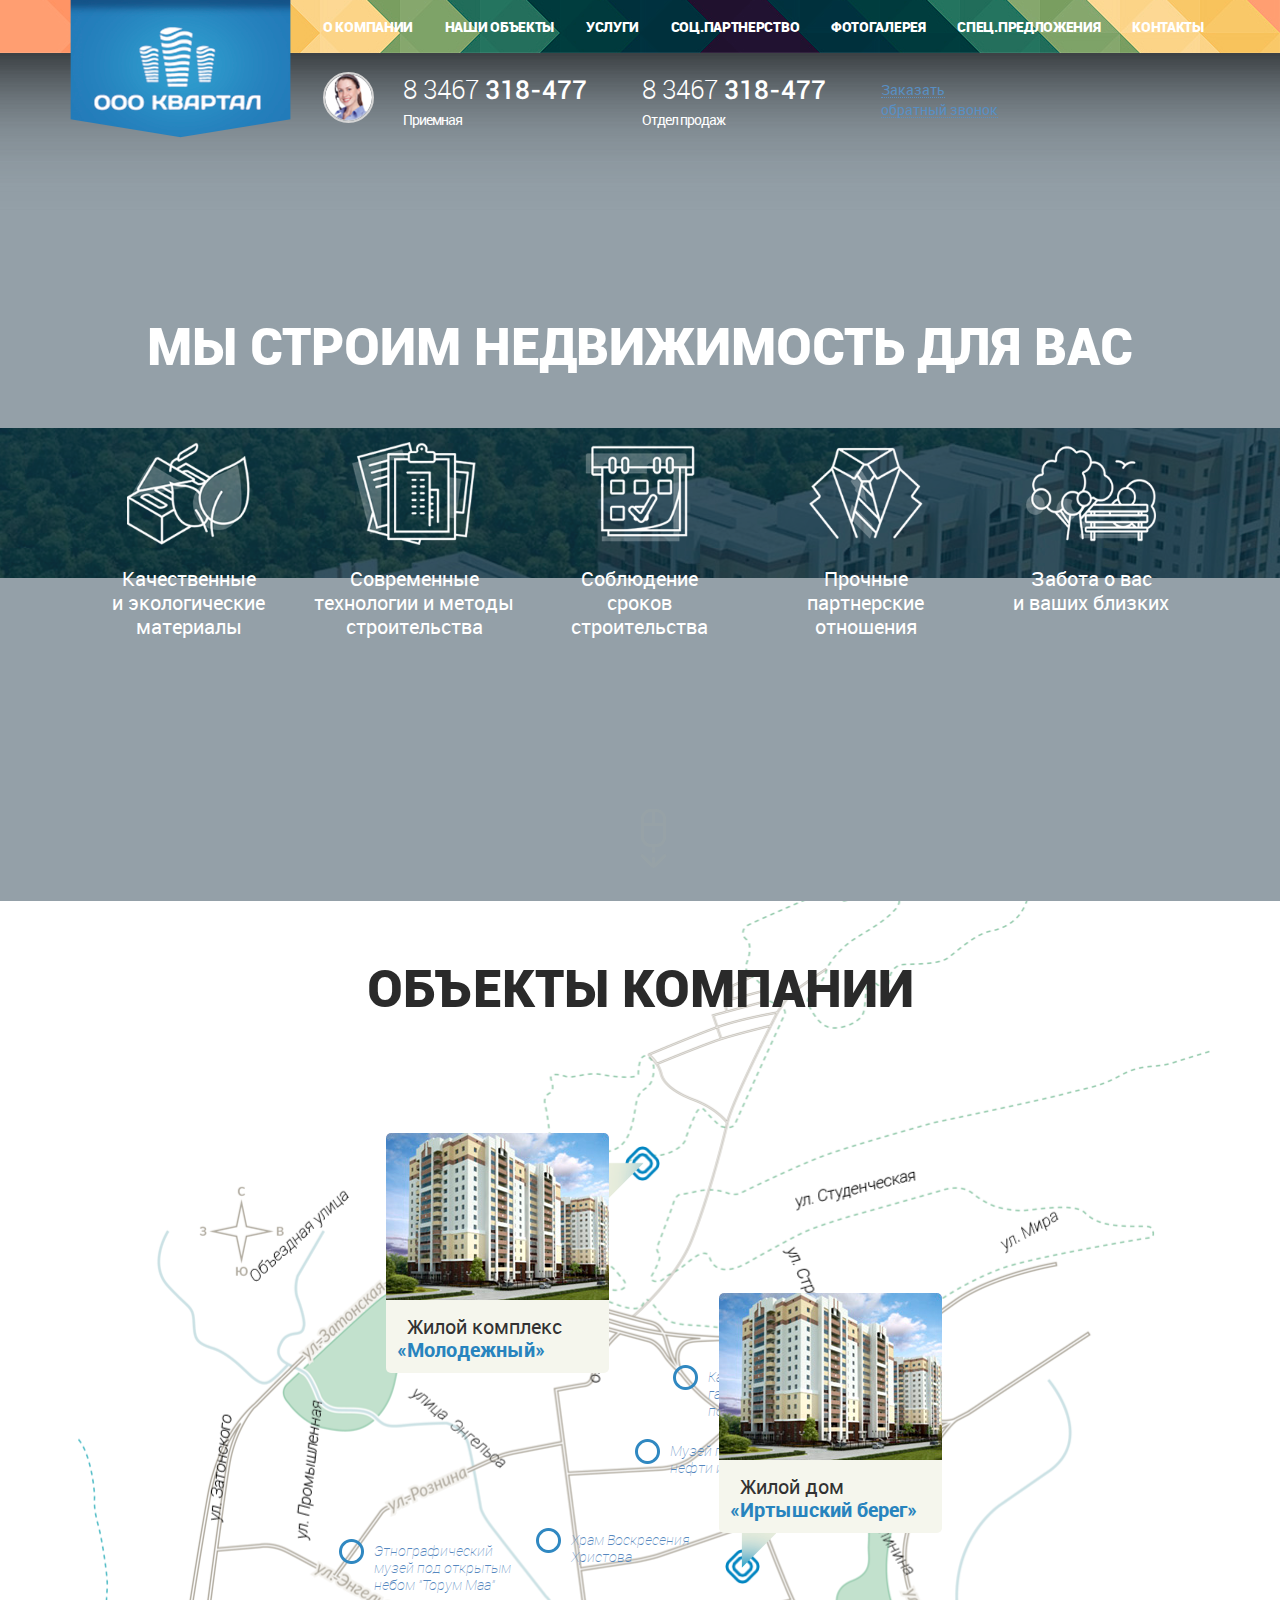
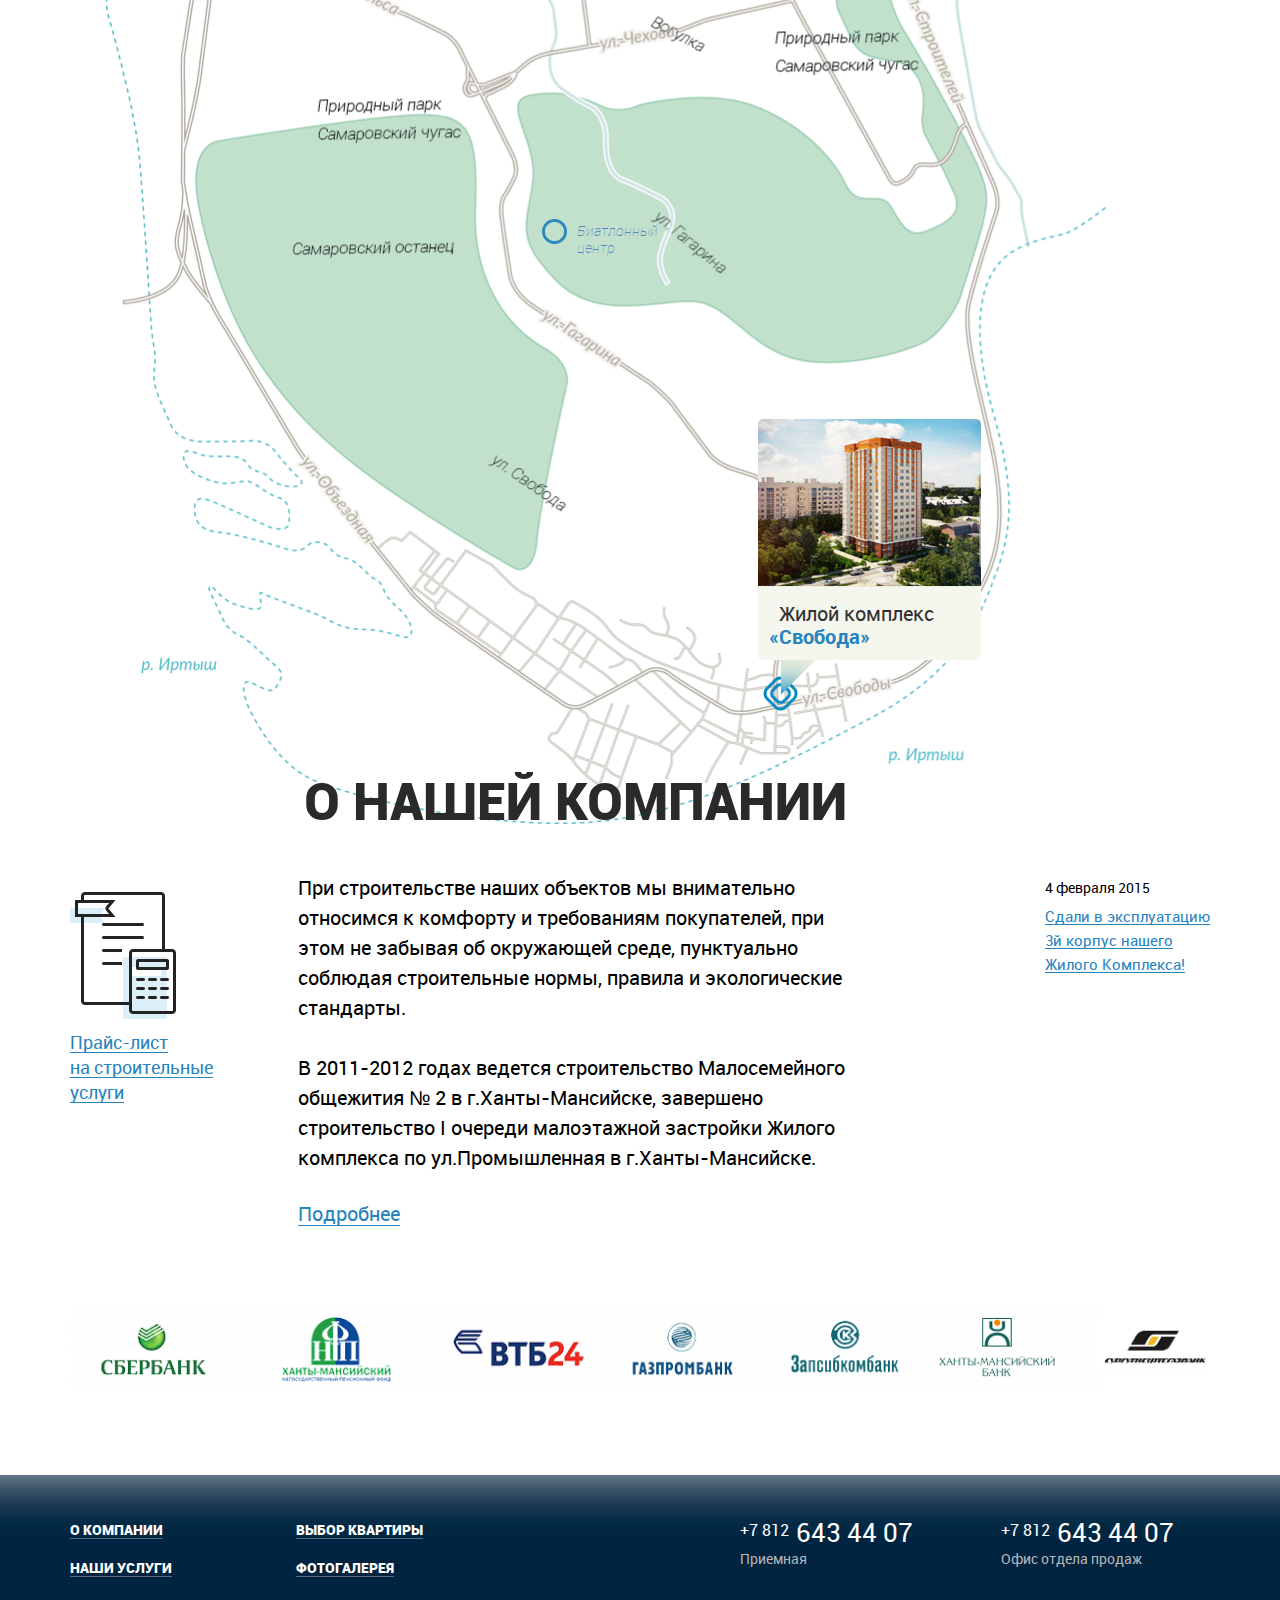
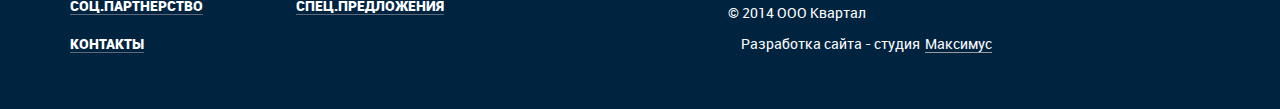
==== commit d32716de: "бета 1.1 - сделано видео и центрирование блоков" ====
--- a/index.html
+++ b/index.html
@@ -37,11 +37,13 @@
       </header>
       <div class="main__content _index">
         <div class="full__screen">
-          <video loop autoplay class="video__play">
-            <source src="video/video2.mp4" type="video/mp4">
-            <source src="video/video2.webm" type="video/webm">
-            <source src="video/video2.ogg" type="video/ogg">
-          </video>
+          <div class="video__wrap">
+            <video loop autoplay class="video__play">
+              <source src="video/video2.mp4" type="video/mp4">
+              <source src="video/video2.webm" type="video/webm">
+              <source src="video/video2.ogg" type="video/ogg">
+            </video>
+          </div>
         </div>
         <div class="main__underhead _index">
           <div class="container">
@@ -85,8 +87,8 @@
                   <p class="advantages__text">Забота о вас<br>и ваших близких</p>
                 </li>
               </ul>
-              <div class="text-center"><a href="#object" class="button__down"><img src="img/mouse.png" alt=""></a></div>
             </div>
+            <div class="text-center"><a href="#object" class="button__down"><img src="img/mouse.png" alt=""></a></div>
           </div>
         </div>
         <div id="object" class="object__block">
--- a/css/styles.css
+++ b/css/styles.css
@@ -1 +1 @@
-@import url(http://fonts.googleapis.com/css?family=PT+Sans:700&subset=cyrillic,cyrillic-ext);@font-face{font-family:'Roboto Black';src:url('../fonts/roboto-black.eot');src:url('../fonts/roboto-black.eot?#iefix') format('embedded-opentype'),url('../fonts/roboto-black.woff') format('woff'),url('../fonts/roboto-black.ttf') format('truetype');font-weight:normal;font-style:normal}@font-face{font-family:'Roboto';src:url('../fonts/roboto-regular.eot');src:url('../fonts/roboto-regular.eot?#iefix') format('embedded-opentype'),url('../fonts/roboto-regular.woff') format('woff'),url('../fonts/roboto-regular.ttf') format('truetype');font-weight:normal;font-style:normal}@font-face{font-family:'Roboto Bold';src:url('../fonts/roboto-bold.eot');src:url('../fonts/roboto-bold.eot?#iefix') format('embedded-opentype'),url('../fonts/roboto-bold.woff') format('woff'),url('../fonts/roboto-bold.ttf') format('truetype');font-weight:normal;font-style:normal}@font-face{font-family:'Roboto Thin';src:url('../fonts/roboto-thin.eot');src:url('../fonts/roboto-thin.eot?#iefix') format('embedded-opentype'),url('../fonts/roboto-thin.woff') format('woff'),url('../fonts/roboto-thin.ttf') format('truetype');font-weight:normal;font-style:normal}@font-face{font-family:'Roboto Thin It';src:url('../fonts/roboto-thinitalic.eot');src:url('../fonts/roboto-thinitalic.eot?#iefix') format('embedded-opentype'),url('../fonts/roboto-thinitalic.woff') format('woff'),url('../fonts/roboto-thinitalic.ttf') format('truetype');font-weight:normal;font-style:normal}@font-face{font-family:'Roboto Light';src:url('../fonts/roboto-light.eot');src:url('../fonts/roboto-light.eot?#iefix') format('embedded-opentype'),url('../fonts/roboto-light.woff') format('woff'),url('../fonts/roboto-light.ttf') format('truetype');font-weight:normal;font-style:normal}@font-face{font-family:'Roboto Medium';src:url('../fonts/roboto-medium.eot');src:url('../fonts/roboto-medium.eot?#iefix') format('embedded-opentype'),url('../fonts/roboto-medium.woff') format('woff'),url('../fonts/roboto-medium.ttf') format('truetype');font-weight:normal;font-style:normal}@font-face{font-family:'entypo-selected';src:url('../fonts/entypo-selected.eot');src:url('../fonts/entypo-selected.eot?#iefix') format('embedded-opentype'),url('../fonts/entypo-selected.woff') format('woff'),url('../fonts/entypo-selected.ttf') format('truetype');font-weight:normal;font-style:normal}html{height:100%}body{font-family:'Roboto',sans-serif;font-weight:normal;background:#fff;height:100%;color:#000;position:relative}body._fixed{position:fixed}.main-wrapper{overflow:hidden;-webkit-transition:all .4s ease;-moz-transition:all .4s ease;-ms-transition:all .4s ease;-o-transition:all .4s ease;transition:all .4s ease;position:relative;left:0}.main-wrapper._fixed{left:-230px;overflow:visible}.container{position:relative}.border{font-size:200%;line-height:normal}a{color:#2884be}a:focus{text-decoration:none}ul.list-inline{margin-left:0}label{font-weight:normal}h1,h2,h3,h4,h5{font-family:'Roboto',sans-serif}img{max-width:100%}a img{border:none}button,input,textarea{outline:none}.fancybox-image,.fancybox-inner,.fancybox-nav,.fancybox-nav span,.fancybox-outer,.fancybox-skin,.fancybox-tmp,.fancybox-wrap,.fancybox-wrap iframe,.fancybox-wrap object{padding:0;margin:0;border:0;outline:0;vertical-align:top}.fancybox-wrap{position:absolute;top:0;left:0;z-index:8020}.fancybox-skin{position:relative;background:0 0;border-radius:0;color:#444;text-shadow:none}.fancybox-opened{z-index:8030}.fancybox-inner,.fancybox-outer{position:relative}.fancybox-inner{overflow:hidden}.fancybox-type-iframe .fancybox-inner{-webkit-overflow-scrolling:touch}.fancybox-error{color:#444;font:14px/20px 'Roboto',sans-serif;margin:0;padding:15px;white-space:nowrap}.fancybox-iframe,.fancybox-image{display:block;width:100%;height:100%}.fancybox-image{max-width:100%;max-height:100%}#fancybox-loading,.fancybox-close,.fancybox-next span,.fancybox-prev span{background-image:url(../img/fancybox_sprite.png)}#fancybox-loading{position:fixed;top:50%;left:50%;margin-top:-22px;margin-left:-22px;background-position:0 -108px;opacity:.8;cursor:pointer;z-index:8060}#fancybox-loading div{width:44px;height:44px;background:url(../img/fancybox_loading.gif) center center no-repeat}.fancybox-close{position:absolute;top:49px;right:38px;width:36px;height:36px;cursor:pointer;z-index:8040}.fancybox-nav{position:absolute;top:0;width:40%;height:100%;cursor:pointer;text-decoration:none;background:url(../img/blank.gif);-webkit-tap-highlight-color:transparent;z-index:8040}.fancybox-prev{left:0}.fancybox-next{right:0}.fancybox-nav span{position:absolute;top:50%;width:36px;height:34px;margin-top:-18px;cursor:pointer;z-index:8040}.fancybox-prev span{left:10px;background-position:0 -36px}.fancybox-next span{right:10px;background-position:0 -72px}.fancybox-nav:hover span{visibility:visible}.fancybox-tmp{position:absolute;top:-99999px;left:-99999px;visibility:hidden;max-width:99999px;max-height:99999px;overflow:visible !important}.fancybox-lock{overflow:hidden}.fancybox-overlay{position:absolute;top:0;left:0;overflow:hidden;display:none;z-index:8010;background:rgba(0,0,0,0.75)}.fancybox-overlay-fixed{position:fixed;bottom:0;right:0}.fancybox-lock .fancybox-overlay{overflow:auto;overflow-y:scroll}.fancybox-title{visibility:hidden;font:400 13px/20px 'Roboto',sans-serif;position:relative;text-shadow:none;z-index:8050}.fancybox-opened .fancybox-title{visibility:visible}.fancybox-title-float-wrap{position:absolute;bottom:0;right:50%;margin-bottom:-35px;z-index:8050;text-align:center}.fancybox-title-float-wrap .child{display:inline-block;margin-right:-100%;padding:2px 20px;background:0 0;background:rgba(0,0,0,0.8);text-shadow:0 1px 2px #222;color:#fff;font-weight:700;line-height:24px;white-space:nowrap}.fancybox-title-outside-wrap{position:relative;margin-top:10px;color:#fff}.fancybox-title-inside-wrap{padding-top:10px}.fancybox-title-over-wrap{position:absolute;bottom:0;left:0;color:#fff;padding:10px;background:#000;background:rgba(0,0,0,0.8)}.bx-wrapper{position:relative;margin:0;padding:0;display:inline-block;*zoom:1}.bx-wrapper img{max-width:100%;display:block}.bx-wrapper .bx-viewport{-webkit-transform:translatez(0);-moz-transform:translatez(0);-ms-transform:translatez(0);-o-transform:translatez(0);transform:translatez(0)}.bx-wrapper .bx-pager,.bx-wrapper .bx-controls-auto{position:absolute;bottom:-30px;width:100%}.bx-wrapper .bx-loading{min-height:50px;height:100%;width:100%;position:absolute;top:0;left:0;z-index:2000}.bx-wrapper .bx-pager{text-align:center;font-size:.85em;font-family:Arial;font-weight:bold;color:#666;padding-top:20px}.bx-wrapper .bx-pager .bx-pager-item,.bx-wrapper .bx-controls-auto .bx-controls-auto-item{display:inline-block;*zoom:1;*display:inline}.bx-wrapper .bx-pager.bx-default-pager a{background:#666;text-indent:-9999px;display:block;width:10px;height:10px;margin:0 5px;outline:0;-moz-border-radius:5px;-webkit-border-radius:5px;border-radius:5px}.bx-wrapper .bx-pager.bx-default-pager a:hover,.bx-wrapper .bx-pager.bx-default-pager a.active{background:#000}.bx-wrapper .bx-prev{left:10px}.bx-wrapper .bx-next{right:10px}.bx-wrapper .bx-prev:hover{background-position:0 0}.bx-wrapper .bx-next:hover{background-position:-43px 0}.bx-wrapper .bx-controls-direction a{position:absolute;top:50%;margin-top:-16px;outline:0;width:32px;height:32px;text-indent:-9999px;z-index:9999}.bx-wrapper .bx-controls-direction a.disabled{display:none}.bx-wrapper .bx-controls-auto{text-align:center}.bx-wrapper .bx-controls-auto .bx-start{display:block;text-indent:-9999px;width:10px;height:11px;outline:0;margin:0 3px}.bx-wrapper .bx-controls-auto .bx-start:hover,.bx-wrapper .bx-controls-auto .bx-start.active{background-position:-86px 0}.bx-wrapper .bx-controls-auto .bx-stop{display:block;text-indent:-9999px;width:9px;height:11px;outline:0;margin:0 3px}.bx-wrapper .bx-controls-auto .bx-stop:hover,.bx-wrapper .bx-controls-auto .bx-stop.active{background-position:-86px -33px}.bx-wrapper .bx-controls.bx-has-controls-auto.bx-has-pager .bx-pager{text-align:left;width:80%}.bx-wrapper .bx-controls.bx-has-controls-auto.bx-has-pager .bx-controls-auto{right:0;width:35px}.bx-wrapper .bx-caption{position:absolute;bottom:0;left:0;background:#666\9;background:rgba(80,80,80,0.75);width:100%}.bx-wrapper .bx-caption span{color:#fff;font-family:Arial;display:block;font-size:.85em;padding:10px}.gamma-container{min-height:200px;margin:40px 0}.gamma-gallery{list-style-type:none;padding:0;margin:0;width:100%;position:relative}.gamma-gallery:before,.gamma-gallery:after{content:" ";display:table}.gamma-gallery:after{clear:both}.gamma-gallery li{display:block;position:relative;cursor:pointer;float:left;padding:4px}.gamma-gallery li img{max-width:100%;width:auto;width:100%;height:auto;display:block}.gamma-description{background:#fff;background:rgba(255,255,255,0.6);position:absolute;top:20px;left:20px;bottom:20px;right:20px;text-align:center;-ms-filter:"progid:DXImageTransform.Microsoft.Alpha(Opacity=0)";filter:alpha(opacity=0);opacity:0;-webkit-transition:opacity .4s ease-in-out;-moz-transition:opacity .4s ease-in-out;-ms-transition:opacity .4s ease-in-out;-o-transition:opacity .4s ease-in-out;transition:opacity .4s ease-in-out}.no-touch .gamma-gallery li:hover .gamma-description{-ms-filter:"progid:DXImageTransform.Microsoft.Alpha(Opacity=80)";filter:alpha(opacity=80);opacity:1}.gamma-description:before{content:'';height:100%}.gamma-description:before,.gamma-description h3{display:inline-block;vertical-align:middle}.gamma-description h3{width:100%;padding:0 20px;font-weight:400;text-transform:uppercase;font-size:16px;letter-spacing:2px}.gamma-buttons{position:absolute;top:10px;right:10px;z-index:10001}.gamma-buttons button{float:left;background:#333;color:#fff;display:block;width:30px;height:30px;font-size:14px;margin-left:5px;cursor:pointer;border:none;outline:none}.gamma-buttons button:before,.gamma-nav span:before{font-family:'entypo-selected';font-style:normal;font-weight:normal;speak:none;display:block;text-align:center;opacity:.7;outline:none}.no-touch .gamma-buttons button:hover{background:#666}button.gamma-btn-close:before{content:'\2715'}button.gamma-btn-ssplay:before{content:'\25b6'}button.gamma-btn-sspause:before{content:'\2389'}.gamma-single-view{position:fixed;top:0;left:0;width:100%;height:100%;z-index:10000;text-align:center;display:none}.gamma-overlay{background:#000;position:fixed;top:0;left:0;width:100%;height:100%;opacity:0;display:none;z-index:9999}.gamma-single-view img{position:absolute;cursor:pointer}.gamma-description-wrapper{background:rgba(0,0,0,0.7);position:absolute;bottom:0;left:0;right:0;z-index:10;padding:5px 0}.gamma-single-view .gamma-description{background:transparent;position:relative;bottom:auto;left:auto;right:auto;top:auto}.gamma-single-view .gamma-description h3{font-size:15px;padding:5px 0;color:#fff}.gamma-nav span{position:absolute;display:block;width:20px;height:38px;top:50%;margin-top:-19px;left:20px;cursor:pointer;text-align:center;-webkit-transition:all .3s ease;-moz-transition:all .3s ease;-ms-transition:all .3s ease;-o-transition:all .3s ease;transition:all .3s ease}.gamma-nav span.gamma-next{left:auto;right:20px}.gamma-nav span:before{color:#fff;opacity:.7;font-size:40px}.gamma-nav span:hover:before{opacity:1}.gamma-nav span:before{display:block;margin:0;width:auto}.gamma-nav span.gamma-prev:before{content:'\e75d'}.gamma-nav span.gamma-next:before{content:'\e75e'}.gamma-img-fly{position:absolute;top:0;left:0;z-index:99999}.gamma-loading{background:transparent url(../img/loader_light.gif) no-repeat center center}.gamma-single-view.gamma-loading{background:transparent url(../img/loader_dark.gif) no-repeat center center}.gamma-container img,.gamma-nav span,.gamma-buttons button,.gamma-description-wrapper,.gamma-description,.gamma-description h3{-webkit-touch-callout:none;-webkit-user-select:none;-khtml-user-select:none;-moz-user-select:none;-ms-user-select:none;user-select:none}@media screen and (max-width:750px){.gamma-description{top:10px;left:10px;bottom:10px;right:10px}.gamma-description h3{font-size:14px;padding:0 5px}}@media screen and (max-width:500px){.gamma-buttons{float:left;clear:both}}.header{background:url(../img/header_bg.png) top no-repeat}.header__logo{position:relative;z-index:2}.header__menu-btn{background:url(../img/menu_white.svg) 0 0 no-repeat;float:right;display:none;width:45px;height:40px;margin:5px 0 0 0}.header__menu{display:inline-block;margin:12px -22px 0 11px !important;vertical-align:top;letter-spacing:-0.3px}.header__menu-item{margin-left:7px}.header__menu-link{color:#fff;text-transform:uppercase;font-family:'Roboto Black';padding:5px 6px;display:inline-block;border-radius:3px}.header__menu-link:hover{color:#fff;background:rgba(0,0,0,0.44);text-decoration:none}.mobile__menu{position:absolute;top:53px;background-color:rgba(0,0,0,0.8);margin:0 !important;z-index:20;right:24px;display:none}.mobile__menu._fixed{position:absolute;height:10000px;top:0;display:block;right:auto}.mobile__menu-item{margin-left:0;padding:0 !important;display:block !important}.mobile__menu-link{font-size:16px;display:block;padding:11px 35px;box-sizing:border-box;border-radius:0;color:#fff;font-family:'Roboto Black';font-weight:bold;text-transform:uppercase;-webkit-transition:all .4s ease;-moz-transition:all .4s ease;-ms-transition:all .4s ease;-o-transition:all .4s ease;transition:all .4s ease}.mobile__menu-link:hover{color:#323232;background:#fff;text-decoration:none}.main__underhead._index{position:absolute;top:0;left:0;right:0}.main__content{position:relative;margin-top:-85px}.main__content._offers{background:url(../img/confeti.png) bottom center no-repeat}.full__screen{background:url(../img/shadow.png) 0 -90px repeat-x;background-color:rgba(21,49,65,0.46)}.video__play{z-index:-1;background:url(../img/bg.jpg);background-size:cover;left:0;position:relative;top:0;height:auto !important;overflow:hidden}.phone__block{margin:19px 0 22px 21.6%;position:relative;z-index:2}.phone__operator{max-width:51px;max-height:51px;border-radius:50%;border:2px solid #d4d4d4}.phone__inner{display:inline-block;vertical-align:top;margin:3px 26px 0 26px;letter-spacing:-1px}.phone__number{cursor:pointer;color:#fff;font-size:26px;font-family:'Roboto Light';margin:-4px 0 1px 0;letter-spacing:0}.phone__number._black{color:#000;font-family:'Roboto Medium'}.phone__sufix{font-family:'Roboto Medium'}.phone__text{margin:0;color:#fff}.phone__text._black{color:#000}.phone__call-me-block{display:inline-block;vertical-align:top;margin:8px 0 0 26px;position:relative}.phone__call-me{border-bottom:1px dotted #588fc3;color:#588fc3;font-size:50%}.phone__call-me:active,.phone__call-me:focus,.phone__call-me:hover{color:#7ea8d0;text-decoration:none;border-bottom:1px solid transparent}.phone__window-call{position:absolute;display:none;border-radius:4px;width:290px;padding:20px;box-sizing:border-box;z-index:10;top:60px;left:-70px;background:#f6f7ef url(../img/phone.png) 20px 25px no-repeat}.phone__window-call:before{content:'';position:absolute;width:0;height:0;border-left:10px solid transparent;border-right:10px solid transparent;border-bottom:15px solid #f6f7ef;top:-14px;left:137px}.phone__input{width:215px;height:37px;border:1px solid #bdbdbd;box-shadow:inset 0 0 0 #999;font-size:16px;color:#2e2e2e;box-sizing:border-box;padding:0 10px;float:right;margin-right:5px;margin-bottom:15px}.phone__window-call-text{font-size:16px;margin:0 0 15px;line-height:23px}.phone__window-call-text:before{content:'';display:block;clear:both}.phone__submit{background:#5687be;border:none;border-radius:6px;border-bottom:3px solid #275180;position:relative;color:#fff;text-shadow:0 1px #446b96;font-size:18px;font-weight:bold;text-align:center;width:152px;line-height:44px;-webkit-transition:background .4s ease;-moz-transition:background .4s ease;-ms-transition:background .4s ease;-o-transition:background .4s ease;transition:background .4s ease}.phone__submit._order{margin-top:20px}.phone__submit:hover{background:#467ab5}.phone__submit:active{top:3px;border-bottom:3px solid transparent}.title{font-size:52px;font-family:'Roboto Black';color:#2a2a2a;text-transform:uppercase;text-align:center;position:relative;z-index:1}.title._white{color:#fff}.title._textL{text-align:left}.title__type{font-family:'Roboto'}.advantages__section._main{position:absolute;text-align:center;width:100%}.advantages__block{vertical-align:top;width:19%;text-align:center}.advantages__list{margin:58px -16px !important}.advantages__img{display:block;margin:0 auto 22px auto;max-width:130px;min-height:123px}.advantages__text{color:#fff;line-height:24px;font-size:20px}.advantages__text._black{color:#292929}.button__down{padding-bottom:10px;display:inline-block}.object__block{position:relative;padding-top:38px}.object__block:before{content:'';position:absolute;top:-5px;left:0;width:100%;height:5px;background-color:#fff}.object__map{position:relative;margin-top:-125px;margin-left:8px}.object__point{position:absolute}.object__point._young{top:207px;left:570px;z-index:20}.object__point._gallery{top:426px;left:618px}.object__point._museum{top:500px;left:580px}.object__point._temple{top:589px;left:481px}.object__point._etnos{top:600px;left:284px}.object__point._biatlon{top:880px;left:487px}.object__point._freedom{top:1337px;left:708px;z-index:20}.object__point._coast{top:610px;left:670px;z-index:20}.object__link:hover{text-decoration:none}.object__circle{position:absolute;-webkit-transition:all .4s ease;-moz-transition:all .4s ease;-ms-transition:all .4s ease;-o-transition:all .4s ease;transition:all .4s ease}.object__circle.active{top:-6px;left:-5px;animation:scales .5s ease-in-out;-webkit-animation:scales .5s ease-in-out}@keyframes scales{0%{-moz-transform:scale(0);-webkit-transform:scale(0);-o-transform:scale(0);-ms-transform:scale(0);transform:scale(0)}50%{-moz-transform:scale(1.2);-webkit-transform:scale(1.2);-o-transform:scale(1.2);-ms-transform:scale(1.2);transform:scale(1.2)}100%{-moz-transform:scale(1);-webkit-transform:scale(1);-o-transform:scale(1);-ms-transform:scale(1);transform:scale(1)}}@-webkit-keyframes scales{0%{-moz-transform:scale(0);-webkit-transform:scale(0);-o-transform:scale(0);-ms-transform:scale(0);transform:scale(0)}50%{-moz-transform:scale(1.2);-webkit-transform:scale(1.2);-o-transform:scale(1.2);-ms-transform:scale(1.2);transform:scale(1.2)}100%{-moz-transform:scale(1);-webkit-transform:scale(1);-o-transform:scale(1);-ms-transform:scale(1);transform:scale(1)}}.object__name{color:#5687be;font-family:"Roboto Thin It";line-height:17px;margin:3px 0 0 35px}.object__inner{background:#f5f6ed;border-radius:5px;width:223px;position:absolute}.object__inner._young{top:-13px;left:-239px}.object__inner._young:before{content:'';position:absolute;background:url(../img/triangle.png) 0 0 no-repeat;width:35px;height:37px;top:29px;right:-35px;z-index:21}.object__inner._freedom{top:-257px;left:-5px}.object__inner._freedom:before{content:'';position:absolute;background:url(../img/triangle_down.png) 0 0 no-repeat;width:35px;height:37px;top:100%;right:166px;z-index:21}.object__inner._coast{top:-256px;left:-6px;z-index:14}.object__inner._coast:before{content:'';position:absolute;background:url(../img/triangle_down.png) 0 0 no-repeat;width:35px;height:37px;top:100%;right:166px;z-index:21}.object__img{border-radius:5px 5px 0 0}.object__inner-title{font-size:20px;margin:15px 0 -5px 21px;color:#323232;line-height:24px}.object__inner-link{font-size:20px;font-family:'Roboto Bold';line-height:20px;text-indent:-10px;display:block;padding:6px 0 13px 21px}.object__inner-link:hover{text-decoration:none}.about__block{margin:-72px 0 0 0}.about__block .title{margin-bottom:44px}.about__block._marg{margin:64px 0 -70px 0}.about__price{margin:140px 0 50px 0}.about__price._marg{margin:0 6% 0 61px}.about__news{float:right;margin:126px 0 50px 0}.about__center{margin:0 60px 83px 33px}.about__img{display:block;margin:0 0 10px 0}.about__price-link{font-size:66%;border-bottom:1px solid}.about__price-link:hover{border-bottom:1px solid transparent;text-decoration:none}.about__text{font-size:20px;line-height:30px;margin:0 0 30px 0}.about__text._height{color:#292929;line-height:38px;margin:-6px 0 0 0}.about__link{display:inline-block;line-height:16px;font-size:20px;line-height:22px;border-bottom:1px solid #2884be}.about__link:hover{border-bottom:1px solid transparent;text-decoration:none}.about__news-date{margin-bottom:8px}.about__news-link{font-size:55%;line-height:22px;border-bottom:1px solid #2884be}.about__news-link:hover{border-bottom:1px solid transparent;text-decoration:none}.about__brand{margin-bottom:42px}.about__name{margin:15px 0 6px 0;width:150px;font-size:20px;color:#373737;font-family:'Roboto Bold'}.about__position{margin:0;color:#373737}.blockquote__section{background:url(../img/blue_bg.jpg) 0 0 no-repeat;background-size:cover;padding:44px 0 47px 0}.blockquote__text{color:#fff;font-size:30px;margin-bottom:0;line-height:50px;font-family:'Roboto Medium'}.history__section{height:440px;overflow:hidden;text-align:center;margin-left:-100px;margin-top:137px}.history__wrap{width:20000px}.history__block{text-align:left;vertical-align:top;float:left;width:263px;height:440px;display:inline-block;background:#080581;box-sizing:border-box;padding:30px 12px 30px 37px;position:relative;-webkit-transition:all .4s ease;-moz-transition:all .4s ease;-ms-transition:all .4s ease;-o-transition:all .4s ease;transition:all .4s ease}.history__block:before{content:'';position:absolute;background:rgba(131,89,194,0.72);width:100%;height:100%;top:0;left:0;z-index:2;-webkit-transition:all .4s ease;-moz-transition:all .4s ease;-ms-transition:all .4s ease;-o-transition:all .4s ease;transition:all .4s ease}.history__block.hover:before{top:100%}.history__img-bg{position:absolute;width:100%;height:100%;top:0;left:0;z-index:1}.history__text{color:#fff;margin:0;position:relative;z-index:2;font-size:20px;line-height:28px}.history__year{margin:0;color:#fff;position:relative;z-index:2;font-weight:bold;font-size:40px;margin-bottom:11px}.offers__section{text-align:center;margin-bottom:50px}.offers__shadow{position:absolute;top:0;left:0;height:423px;width:100%;background:url(../img/offers_shadow.png) 0 0 repeat-x;z-index:-1}.offers__text{margin:25px 0 53px 0;font-size:20px;letter-spacing:1px}.offers__block{margin:0 3%;text-align:left;background:#f3f4e9;display:inline-block;vertical-align:top;width:26%;padding:0}.offers__block-inner{padding:13px 15px 31px 15px;box-sizing:border-box;min-height:151px}.offers__img{width:100%;max-height:167px;border-radius:5px 5px 0 0}.offers__link{font-weight:bold;color:#2884be;font-size:20px;display:block;position:relative;z-index:10}.offers__link:hover{text-decoration:none}.offers__inner-text{color:#2a2a2a;margin:1px 0 0 0;line-height:26px}.box__section{position:relative;margin:-208px 0 0 0}.box__img{margin:50px auto -78px auto;display:block;position:relative;z-index:-1}.box__img._confeti{position:absolute;top:0;left:0}.box__img._confeti-mini{position:absolute;top:0;left:0}.photo__list-type{padding:0;text-align:center;margin:34px 0 38px 0}.photo__item{margin:0 4px}.photo__link{color:#4d7eb8;font-size:20px;display:block;padding:7px 21px;border:2px solid #d4d4d4;border-radius:4px;-webkit-transition:all .4s ease;-moz-transition:all .4s ease;-ms-transition:all .4s ease;-o-transition:all .4s ease;transition:all .4s ease}.photo__link:hover,.photo__link.active{text-decoration:none;border:2px solid #4d7eb8;background:#4d7eb8;color:#fff}.photo__text{font-size:20px;color:#2a2a2a;line-height:29px;margin:0 0 0 0;text-align:center}.map__block{margin-top:-135px;width:100%;position:relative;height:662px}.map__shadow{-webkit-box-shadow:inset 0 75px 50px -40px rgba(255,255,255,0.73);box-shadow:inset 0 75px 50px -22px rgba(255,255,255,0.73);width:100%;height:80px;position:absolute;z-index:1;top:0}.map__inner{z-index:100;width:377px;box-sizing:border-box;padding:30px 20px 28px 63px;text-align:left;border-radius:4px;background:#eff1e3;background:-moz-linear-gradient(top, #eff1e3 0, #ebeddd 10%, #ebeddc 24%, #eceede 30%, #f4f5ec 47%, #f6f7ef 56%, #f6f7ef 100%);background:-webkit-gradient(linear, left top, left bottom, color-stop(0, #eff1e3), color-stop(10%, #ebeddd), color-stop(24%, #ebeddc), color-stop(30%, #eceede), color-stop(47%, #f4f5ec), color-stop(56%, #f6f7ef), color-stop(100%, #f6f7ef));background:-webkit-linear-gradient(top, #eff1e3 0, #ebeddd 10%, #ebeddc 24%, #eceede 30%, #f4f5ec 47%, #f6f7ef 56%, #f6f7ef 100%);background:-o-linear-gradient(top, #eff1e3 0, #ebeddd 10%, #ebeddc 24%, #eceede 30%, #f4f5ec 47%, #f6f7ef 56%, #f6f7ef 100%);background:-ms-linear-gradient(top, #eff1e3 0, #ebeddd 10%, #ebeddc 24%, #eceede 30%, #f4f5ec 47%, #f6f7ef 56%, #f6f7ef 100%);background:linear-gradient(to bottom, #eff1e3 0, #ebeddd 10%, #ebeddc 24%, #eceede 30%, #f4f5ec 47%, #f6f7ef 56%, #f6f7ef 100%);filter:progid:DXImageTransform.Microsoft.gradient(startColorstr='#eff1e3', endColorstr='#f6f7ef', GradientType=0);position:relative}.map__inner:after{content:'';position:absolute;background:url(../img/marker_bg.png) 0 0 no-repeat;width:92px;height:119px;top:0;right:0;z-index:-1}.map__inner:before{content:'';position:absolute;width:0;height:0;border-top:34px solid #f6f7ef;border-right:34px solid transparent;bottom:-33px;left:18px}.map__inner-head{text-transform:uppercase;margin:0 0 10px 0;font-size:30px;color:#323232;font-weight:bold;position:relative}.map__address,.map__city{color:#323232;font-size:20px;margin:0 0 6px 0}.map__city{position:relative}.map__city:before{content:'';position:absolute;background:url(../img/marker.png) 0 0 no-repeat;width:30px;height:40px;top:5px;left:-42px}.map__phone{font-family:'Roboto Black';color:#323232;margin:0 0 5px 0;cursor:pointer;font-size:30px}.map__email{color:#3f8dc1;display:inline-block;line-height:24px;font-size:20px;border-bottom:1px solid}.map__email:hover{border-bottom:1px solid transparent;text-decoration:none}#map{width:100%;height:100%}.person__section{margin:49px 0}.person__section .title{text-align:left;margin-bottom:60px}.person__block-inner{margin-left:118px}.person__block{padding-right:150px;margin-bottom:59px}.person__img{float:left;margin-bottom:12px}.person__name{margin:-3px 0 4px 0;letter-spacing:1px;font-size:30px;color:#323232;font-family:'Roboto Medium'}.person__position{margin:0 0 5px 0;font-size:20px;color:#323232;letter-spacing:1px}.person__email{color:#3f8dc1;font-size:20px;border-bottom:1px solid;display:inline-block;line-height:24px}.person__email:hover{border-bottom:1px solid transparent;text-decoration:none}.flat__text{text-align:center;margin:20px 0 32px 0;font-size:20px;letter-spacing:1px}.flat__objects{background:url(../img/wave.png) repeat-x;padding-bottom:80px;margin-bottom:5px}.flat__list{text-align:center}.flat__link{background:#eff1e3;background:-moz-linear-gradient(top, #eff1e3 0, #ebeddd 10%, #ebeddc 24%, #eceede 30%, #f4f5ec 47%, #f6f7ef 56%, #f6f7ef 100%);background:-webkit-gradient(linear, left top, left bottom, color-stop(0, #eff1e3), color-stop(10%, #ebeddd), color-stop(24%, #ebeddc), color-stop(30%, #eceede), color-stop(47%, #f4f5ec), color-stop(56%, #f6f7ef), color-stop(100%, #f6f7ef));background:-webkit-linear-gradient(top, #eff1e3 0, #ebeddd 10%, #ebeddc 24%, #eceede 30%, #f4f5ec 47%, #f6f7ef 56%, #f6f7ef 100%);background:-o-linear-gradient(top, #eff1e3 0, #ebeddd 10%, #ebeddc 24%, #eceede 30%, #f4f5ec 47%, #f6f7ef 56%, #f6f7ef 100%);background:-ms-linear-gradient(top, #eff1e3 0, #ebeddd 10%, #ebeddc 24%, #eceede 30%, #f4f5ec 47%, #f6f7ef 56%, #f6f7ef 100%);background:linear-gradient(to bottom, #eff1e3 0, #ebeddd 10%, #ebeddc 24%, #eceede 30%, #f4f5ec 47%, #f6f7ef 56%, #f6f7ef 100%);filter:progid:DXImageTransform.Microsoft.gradient(startColorstr='#eff1e3', endColorstr='#f6f7ef', GradientType=0);position:relative;display:block;box-sizing:border-box;padding:13px 28px;min-width:243px;vertical-align:top}.flat__link:hover{text-decoration:none}.flat__link.active{padding:10px 28px;background:#f6f7ef;border:3px solid #2884be;cursor:default}.flat__link.active:before{content:'';position:absolute;background:url(../img/object_triangle.png) 0 0 no-repeat;width:99px;height:23px;bottom:-23px;left:50%;right:0;margin-left:-48px}.flat__item{text-align:left;margin:0 12px}.flat__type{color:#323232;font-size:20px;margin:0 0 -2px 0}.flat__name{color:#2884be;margin:0 0 0 -12px;font-size:20px;font-weight:bold}#estate__map{height:363px;width:100%;margin:20px 0}.estate__slider-block{margin-bottom:40px}.estate__finish{float:right;color:#749910;font-size:16px;position:relative;padding-left:30px;margin:30px 0 0 0}.estate__finish:before{content:'';position:absolute;background:url(../img/ok.png) 0 0 no-repeat;width:23px;height:19px;top:11px;left:-3px}.estate__slider-wrap{top:-383px;position:relative;display:inline-block}.bx-pager__block{margin-left:-30px;margin-top:-383px}.bx-pager__link{display:inline-block;margin:20px 0 0 30px;float:left;opacity:.6;-webkit-transition:all .4s ease;-moz-transition:all .4s ease;-ms-transition:all .4s ease;-o-transition:all .4s ease;transition:all .4s ease}.bx-pager__link:hover{opacity:1}.bx-pager__img{max-height:111px;max-width:162px;display:block;margin:auto}.department__section{background:url(../img/blue_bg2.jpg) 0 0 no-repeat;background-size:cover;padding:30px 0 84px 0;margin-top:10px}.department__btn{width:230px;line-height:64px;float:right;text-align:center;font-family:'PT Sans';display:block;border-radius:10px;color:#fff;text-transform:uppercase;font-size:22px;font-weight:bold;background:#8ab64a;margin-top:183px;z-index:2;position:relative;-webkit-transition:all .4s ease;-moz-transition:all .4s ease;-ms-transition:all .4s ease;-o-transition:all .4s ease;transition:all .4s ease}.department__btn:focus,.department__btn:hover{color:#fff;text-decoration:none;background:#98bf60}.department__title{color:#fff;font-size:52px;font-family:'Roboto Medium';margin:21px 0 44px 0}.department__img{border-radius:15px;float:left;display:block;max-width:152px;max-height:152px}.department__block-inner{margin:-6px 0 0 196px}.department__person-name{color:#fff;font-family:'Roboto Medium';font-size:30px;letter-spacing:1px;margin:0 0 18px 0}.department__position{color:#fff;font-size:20px;margin:0;letter-spacing:1px}.department__phone{color:#fff;font-size:30px;margin:0;font-weight:bold;cursor:pointer}.department__email{color:#fff;font-size:20px;display:inline-block;border-bottom:1px solid;line-height:24px}.department__email:hover{color:#fff;text-decoration:none;border-bottom:1px solid transparent}.estate__subtitle{color:#323232;font-size:30px;font-family:'Roboto Medium';line-height:50px;margin:-7px 0 24px 0}.estate__description-text{font-size:20px;color:#323232;margin:0 0 48px 65px;line-height:38px;position:relative}.estate__table{width:100%;margin-bottom:44px}.estate__table tr{border-bottom:1px solid #fff}.estate__table th{color:#84898c;font-size:20px;padding:12px 66px;background:#f5f5f5;font-weight:normal}.estate__table td{font-size:20px;padding:12px 66px;background:#ececec}.estate__left-block{position:absolute;width:145px;left:-38%;top:-15px;line-height:20px}.estate__left-img{display:block;margin-bottom:13px}.estate__text-link{font-size:50%;border-bottom:1px solid;color:#2884be}.estate__text-link:hover{border-bottom:1px solid transparent;text-decoration:none}.contact__block-outside{display:none}.contact__block-outside .map__inner{margin:20px auto;width:100%}.contact__block-outside .map__inner:before{display:none}.contact__block-outside .map__inner-head{font-size:22px}.contact__block-outside .map__address,.contact__block-outside .map__city{font-size:16px;margin:0 0 0 0}.contact__block-outside .map__phone{margin:6px 0 5px 0;font-size:22px}.contact__block-outside .map__email{line-height:18px;font-size:16px}#order{background:#f6f7ef;padding:32px 40px;border-radius:5px;display:none}.order__title{text-transform:uppercase;font-size:32px;font-weight:bold;margin:0 0 15px;letter-spacing:-1px;color:#161616}.order__block{width:590px}.order__text{font-size:16px;margin:0 0 15px;color:#161616}.order__form{max-width:490px}.order__input{border:1px solid #bdbdbd;box-shadow:inset 1px 12px 8px -11px #bdbdbd;height:36px;box-sizing:border-box;padding:0 10px;margin:0 5px;font-size:16px;margin-bottom:10px}.order__input._name{width:251px}.order__input._phone{width:224px}.order__message{resize:none;box-shadow:inset 1px 12px 8px -11px #bdbdbd;width:99%;height:78px;margin-bottom:10px;box-sizing:border-box;padding:10px}.footer{background:url(../img/footer_bg.png) 0 0 repeat-x;padding:45px 0 27px 0;position:relative;z-index:10}.footer__item{width:184px;margin:0 39px 18px 0;display:inline-block}.footer__link{text-transform:uppercase;color:#fff;font-family:'Roboto Black';display:inline-block;border-bottom:1px solid #5c697a;line-height:16px}.footer__link:hover{border-bottom:1px solid transparent;text-decoration:none;color:#fff}.footer__phone-block{float:right;margin:-3px 0 0 0}.footer__phone-item{display:inline-block;margin-left:85px}.footer__phone{display:inline-block;cursor:pointer}.footer__phone-prefix{float:left;color:#fff;font-size:16px;font-family:'Roboto';vertical-align:top;margin:0;position:relative;top:2px}.footer__phone-sufix{font-size:26px;margin:0 0 0 7px;position:relative;top:-3px;color:#fff;font-family:'Roboto'}.footer__phone-name{color:#b6b6b6;margin:-5px 0 0 0}.footer__copyright{margin:34px 0 0 73px}.footer__copyright-text{color:#fff;margin:0 0 11px 0}.footer__copyright-develop{color:#fff;margin:0 0 11px 13px}.footer__copyright-link{border-bottom:1px solid #979ca4;display:inline-block;line-height:16px;color:#fff;margin-left:2px}.footer__copyright-link:hover{color:#fff;border-bottom:1px solid transparent;text-decoration:none}@media (max-width:767px){.video__play{max-height:327px;display:none}.video__play video{display:none}.full__screen{max-height:327px}.header__logo{display:inline-block;max-width:100px}.header__menu{display:none}.main__content{margin-top:-10px}.main__content._index{margin-top:-9px}.main__underhead._index{position:relative;background:url(../img/bg.jpg);background-size:cover}.advantages__section{display:none}.phone__block{text-align:center;margin:0;padding-bottom:25px}.phone__operator{display:none}.phone__call-me-block{position:absolute;top:-56px;text-align:left;left:108px}.phone__inner{margin:23px 22px 0 22px}.phone__call-me{color:#fff;border-bottom:1px dotted #fff}.phone__call-me:focus{color:#fff}.phone__window-call{left:-117px}.object__block{padding-top:20px}.object__circle,.object__map{display:none}.object__point{position:relative;display:none}.object__point._young,.object__point._coast,.object__point._freedom{display:block;top:0;left:0}.object__inner{position:relative}.object__inner:before{display:none}.object__inner._young,.object__inner._coast,.object__inner._freedom{display:block;top:0;left:0;margin:30px auto}.title{font-size:38px;padding:0 5px}.about__block .title{margin-bottom:35px}.about__price{margin:100px 0 72px 0;text-align:center}.about__price._marg{margin:0 0 50px 0}.about__name{margin:0 auto}.about__text._height{line-height:32px;margin:-6px 0 80px 0}.about__img{margin:0 auto 10px auto}.about__center{margin:0}.about__news{float:none;margin:65px 0 50px 0}.about__brand{display:none}.footer{padding:32px 0 27px 0;background-size:contain}.footer__menu{display:none}.footer__phone-item{margin-left:0;margin-bottom:9px;display:block}.footer__copyright{margin:35px 0 0 0}.footer__phone-block{float:none;text-align:center}.video__play.ml{margin-left:17px}.blockquote__text{font-size:22px;line-height:30px}.history__section{height:290px;margin-left:0;margin-top:40px}.history__block{width:205px}.history__text{font-size:16px;line-height:21px}.map__block{display:none}.person__section{margin:30px 0}.person__block{padding-right:0;margin-bottom:30px}.person__name{font-size:24px}.person__position{font-size:14px}.person__email{font-size:14px;line-height:16px}.contact__block-outside{display:block}.flat__item{margin:0 12px 30px 12px}.flat__objects{padding-bottom:0}.estate__finish{float:none}.estate__slider-wrap{top:0;display:block}.estate__slider-wrap .bx-wrapper{display:block;margin:0 auto}.estate__subtitle{font-size:22px;line-height:35px}.estate__description-text{font-size:16px;margin:0 0 48px 0;line-height:26px}.estate__left-block{position:relative;top:0;left:0;display:block;margin:25px auto}.estate__table{display:none}.bx-pager__block{margin:0}.bx-pager__link{width:47%;margin:20px 0 0 6px;opacity:.6}.bx-pager__img{width:100%}#estate__map{display:none}.department__section{text-align:center}.department__title{font-size:32px}.department__img{float:none;display:block;margin:-15px auto 35px auto}.department__block-inner{margin:0}.department__phone{font-size:22px;margin:0 0 10px}.department__position{font-size:20px}.department__btn{float:none;margin:30px auto -30px auto}.offers__block{width:90%;display:block;max-width:280px;margin:0 auto 20px auto}.photo__item{margin:0 0 10px 0}.photo__link{font-size:16px}.photo__list-type{text-align:left}}@media (min-width:500px) and (max-width:767px){.footer__menu{display:block;float:left;width:40%}.footer__phone-block{float:right;text-align:left}.footer__item{margin:0 9px 9px 0}.advantages__section{margin-top:42px;display:block;padding-bottom:50px}.advantages__list{display:none}.button__down{display:none}.title._white{margin:9% 0 0 0}.object__point-block{text-align:center;margin-top:40px}.object__point._young,.object__point._coast,.object__point._freedom{display:inline-block;text-align:left;margin:0 1% 30px 1%}.estate__table{width:100%;display:block}.estate__table td,.estate__table th{font-size:16px;padding:10px 24px;width:16%}}@media (max-width:690px){.order__block{width:100%}.order__form{max-width:none}.order__message,.order__input{width:100% !important;margin:0}.order__text{display:block;font-size:14px;margin:10px 0 0 0}.order__title{font-size:24px}}@media (min-width:690px) and (max-width:768px){.footer__menu{display:block;float:left;width:55%}.footer__item{width:162px;margin:0 9px 25px 0}.object__point._young,.object__point._coast,.object__point._freedom{margin:0 7% 30px 7%}.contact__block-outside{display:block}.contact__block-outside .map__inner{display:inline-block;width:45%;margin:0 12px}.offers__block{width:27%;display:inline-block;max-width:280px;margin:0 2%}.offers__block-inner{min-height:213px}.offers__img{max-height:100px}.offers__link{font-size:16px}.offers__text{font-size:14px;line-height:21px}}@media (min-width:600px) and (max-width:768px){.bx-pager__link{width:32%}}@media (min-width:768px) and (max-width:992px){.header__menu{position:absolute;top:53px;background-color:rgba(0,0,0,0.8);margin:0 !important;z-index:20;right:24px;display:none}.header__menu-item{margin-left:0;padding:0 !important;display:block !important}.header__menu-link{font-size:16px;display:block;padding:11px 35px;box-sizing:border-box;border-radius:0;-webkit-transition:all .4s ease;-moz-transition:all .4s ease;-ms-transition:all .4s ease;-o-transition:all .4s ease;transition:all .4s ease}.header__menu-link:hover{color:#323232;background:#fff}.phone__block{margin:19px 0 22px 32.6%;float:right}.phone__inner{margin:3px 10px 0 10px}.phone__call-me-block{display:inline-block;vertical-align:top;margin:0;position:absolute;top:-68px;left:17px}.phone__call-me{color:#fff;border-bottom:1px dotted #fff}.title{font-size:34px}.advantages__img{width:70%;min-width:98px;min-height:92px;margin:0 auto 25px auto}.advantages__text{line-height:19px;font-size:16px}.video__play video{display:none}.button__down{display:none}.object__map{margin-top:-105px;margin-left:0}.object__name{font-size:12px;line-height:13px}.object__point._young{top:114px;left:357px}.object__point._gallery{top:252px;left:388px}.object__point._museum{top:297px;left:360px}.object__point._temple{top:353px;left:301px}.object__point._etnos{top:369px;left:174px}.object__point._biatlon{top:541px;left:311px}.object__point._freedom{top:833px;left:446px}.object__point._coast{top:370px;left:416px}.about__price{margin:95px 0 50px 0;text-align:center}.about__img{margin:20px auto}.about__center{margin:0}.about__news{margin:50px 0;float:none}.about__brand{margin-bottom:25px}.footer{background-size:contain}.footer__item{width:184px;margin:0 39px 18px 0}.footer__copyright{margin:8px 0 0 -4px;display:inline-block;float:none}.footer__phone-item{margin-right:53px;margin-left:0}.blockquote__text{font-size:22px;line-height:35px}.about__price._marg{margin:0 6% 0 0;text-align:left;padding-left:34px}.about__text._height{margin:-6px 0 70px 0}.map__block{margin-top:-98px;height:400px}.flat__item{margin:0 12px 40px 12px}.flat__objects{padding-bottom:20px}.estate__finish{margin:17px 0 0 0}.estate__slider-wrap{top:-249px}.estate__subtitle{font-size:26px;line-height:42px}.estate__left-block{left:-48%}.estate__table th,.estate__table td{font-size:16px;padding:12px 20px}.bx-pager__img{max-height:69px;max-width:142px}.bx-pager__link{margin:20px 0 0 20px}.bx-pager__block{margin-left:-20px;margin-top:-245px}.bx-wrapper{max-width:405px !important}#estate__map{height:229px}.department__btn{margin-top:40px;float:none}.offers__img{max-height:110px}.offers__block-inner{min-height:212px}.offers__link{font-size:16px}.offers__inner-text{line-height:22px}.photo__link{font-size:16px;padding:7px 15px}}@media (min-width:992px) and (max-width:1200px){.header__menu-item{margin-left:0}.header__menu-link{padding:5px 3px;font-size:12px}.phone__block{margin:19px 0 22px 25%}.title{font-size:44px}.advantages__img{width:70%;min-height:114px;min-width:122px;margin:0 auto 25px auto}.advantages__text{line-height:24px}.object__map{margin-top:-116px}.object__point._young{top:157px;left:480px}.object__point._gallery{top:350px;left:518px}.object__point._museum{top:403px;left:480px}.object__point._temple{top:479px;left:401px}.object__point._etnos{top:487px;left:235px}.object__point._biatlon{top:720px;left:407px}.object__point._freedom{top:1097px;left:585px}.object__point._coast{top:492px;left:552px}.about__news{margin:126px 0 50px -20px}.footer__phone-item{margin-left:45px}.footer__copyright{margin:34px 0 0 33px}.blockquote__text{font-size:24px;line-height:40px}.person__img{margin-bottom:75px}.map__block{margin-top:-123px;height:440px}.flat__item{margin:0 4px}.flat__link{padding:13px 28px;min-width:200px}.flat__name,.flat__type{font-size:17px}.flat__objects{background-size:contain}.bx-wrapper{max-width:570px !important}#estate__map{height:322px}.estate__slider-wrap{top:-342px}.estate__table th,.estate__table td{font-size:17px;padding:12px 37px}.bx-pager__block{margin-top:-343px}.bx-pager__img{max-height:111px;max-width:130px}.department__btn{margin-right:22px;margin-top:-86px}.offers__img{max-height:138px}.offers__block-inner{min-height:207px}}@media (min-width:993px) and (max-width:1010px){.header__menu{display:inline-block}.header__menu-btn{display:none !important}}+@import url(http://fonts.googleapis.com/css?family=PT+Sans:700&subset=cyrillic,cyrillic-ext);@font-face{font-family:'Roboto Black';src:url('../fonts/roboto-black.eot');src:url('../fonts/roboto-black.eot?#iefix') format('embedded-opentype'),url('../fonts/roboto-black.woff') format('woff'),url('../fonts/roboto-black.ttf') format('truetype');font-weight:normal;font-style:normal}@font-face{font-family:'Roboto';src:url('../fonts/roboto-regular.eot');src:url('../fonts/roboto-regular.eot?#iefix') format('embedded-opentype'),url('../fonts/roboto-regular.woff') format('woff'),url('../fonts/roboto-regular.ttf') format('truetype');font-weight:normal;font-style:normal}@font-face{font-family:'Roboto Bold';src:url('../fonts/roboto-bold.eot');src:url('../fonts/roboto-bold.eot?#iefix') format('embedded-opentype'),url('../fonts/roboto-bold.woff') format('woff'),url('../fonts/roboto-bold.ttf') format('truetype');font-weight:normal;font-style:normal}@font-face{font-family:'Roboto Thin';src:url('../fonts/roboto-thin.eot');src:url('../fonts/roboto-thin.eot?#iefix') format('embedded-opentype'),url('../fonts/roboto-thin.woff') format('woff'),url('../fonts/roboto-thin.ttf') format('truetype');font-weight:normal;font-style:normal}@font-face{font-family:'Roboto Thin It';src:url('../fonts/roboto-thinitalic.eot');src:url('../fonts/roboto-thinitalic.eot?#iefix') format('embedded-opentype'),url('../fonts/roboto-thinitalic.woff') format('woff'),url('../fonts/roboto-thinitalic.ttf') format('truetype');font-weight:normal;font-style:normal}@font-face{font-family:'Roboto Light';src:url('../fonts/roboto-light.eot');src:url('../fonts/roboto-light.eot?#iefix') format('embedded-opentype'),url('../fonts/roboto-light.woff') format('woff'),url('../fonts/roboto-light.ttf') format('truetype');font-weight:normal;font-style:normal}@font-face{font-family:'Roboto Medium';src:url('../fonts/roboto-medium.eot');src:url('../fonts/roboto-medium.eot?#iefix') format('embedded-opentype'),url('../fonts/roboto-medium.woff') format('woff'),url('../fonts/roboto-medium.ttf') format('truetype');font-weight:normal;font-style:normal}@font-face{font-family:'entypo-selected';src:url('../fonts/entypo-selected.eot');src:url('../fonts/entypo-selected.eot?#iefix') format('embedded-opentype'),url('../fonts/entypo-selected.woff') format('woff'),url('../fonts/entypo-selected.ttf') format('truetype');font-weight:normal;font-style:normal}html{height:100%}body{font-family:'Roboto',sans-serif;font-weight:normal;background:#fff;height:100%;color:#000;position:relative}body._fixed{position:fixed}.main-wrapper{overflow:hidden;-webkit-transition:all .4s ease;-moz-transition:all .4s ease;-ms-transition:all .4s ease;-o-transition:all .4s ease;transition:all .4s ease;position:relative;left:0}.main-wrapper._fixed{left:-230px;overflow:visible}.container{position:relative}.border{font-size:200%;line-height:normal}a{color:#2884be}a:focus{text-decoration:none}ul.list-inline{margin-left:0}label{font-weight:normal}h1,h2,h3,h4,h5{font-family:'Roboto',sans-serif}img{max-width:100%}a img{border:none}button,input,textarea{outline:none}.fancybox-image,.fancybox-inner,.fancybox-nav,.fancybox-nav span,.fancybox-outer,.fancybox-skin,.fancybox-tmp,.fancybox-wrap,.fancybox-wrap iframe,.fancybox-wrap object{padding:0;margin:0;border:0;outline:0;vertical-align:top}.fancybox-wrap{position:absolute;top:0;left:0;z-index:8020}.fancybox-skin{position:relative;background:0 0;border-radius:0;color:#444;text-shadow:none}.fancybox-opened{z-index:8030}.fancybox-inner,.fancybox-outer{position:relative}.fancybox-inner{overflow:hidden}.fancybox-type-iframe .fancybox-inner{-webkit-overflow-scrolling:touch}.fancybox-error{color:#444;font:14px/20px 'Roboto',sans-serif;margin:0;padding:15px;white-space:nowrap}.fancybox-iframe,.fancybox-image{display:block;width:100%;height:100%}.fancybox-image{max-width:100%;max-height:100%}#fancybox-loading,.fancybox-close,.fancybox-next span,.fancybox-prev span{background-image:url(../img/fancybox_sprite.png)}#fancybox-loading{position:fixed;top:50%;left:50%;margin-top:-22px;margin-left:-22px;background-position:0 -108px;opacity:.8;cursor:pointer;z-index:8060}#fancybox-loading div{width:44px;height:44px;background:url(../img/fancybox_loading.gif) center center no-repeat}.fancybox-close{position:absolute;top:49px;right:38px;width:36px;height:36px;cursor:pointer;z-index:8040}.fancybox-nav{position:absolute;top:0;width:40%;height:100%;cursor:pointer;text-decoration:none;background:url(../img/blank.gif);-webkit-tap-highlight-color:transparent;z-index:8040}.fancybox-prev{left:0}.fancybox-next{right:0}.fancybox-nav span{position:absolute;top:50%;width:36px;height:34px;margin-top:-18px;cursor:pointer;z-index:8040}.fancybox-prev span{left:10px;background-position:0 -36px}.fancybox-next span{right:10px;background-position:0 -72px}.fancybox-nav:hover span{visibility:visible}.fancybox-tmp{position:absolute;top:-99999px;left:-99999px;visibility:hidden;max-width:99999px;max-height:99999px;overflow:visible !important}.fancybox-lock{overflow:hidden}.fancybox-overlay{position:absolute;top:0;left:0;overflow:hidden;display:none;z-index:8010;background:rgba(0,0,0,0.75)}.fancybox-overlay-fixed{position:fixed;bottom:0;right:0}.fancybox-lock .fancybox-overlay{overflow:auto;overflow-y:scroll}.fancybox-title{visibility:hidden;font:400 13px/20px 'Roboto',sans-serif;position:relative;text-shadow:none;z-index:8050}.fancybox-opened .fancybox-title{visibility:visible}.fancybox-title-float-wrap{position:absolute;bottom:0;right:50%;margin-bottom:-35px;z-index:8050;text-align:center}.fancybox-title-float-wrap .child{display:inline-block;margin-right:-100%;padding:2px 20px;background:0 0;background:rgba(0,0,0,0.8);text-shadow:0 1px 2px #222;color:#fff;font-weight:700;line-height:24px;white-space:nowrap}.fancybox-title-outside-wrap{position:relative;margin-top:10px;color:#fff}.fancybox-title-inside-wrap{padding-top:10px}.fancybox-title-over-wrap{position:absolute;bottom:0;left:0;color:#fff;padding:10px;background:#000;background:rgba(0,0,0,0.8)}.bx-wrapper{position:relative;margin:0;padding:0;display:inline-block;*zoom:1}.bx-wrapper img{max-width:100%;display:block}.bx-wrapper .bx-viewport{-webkit-transform:translatez(0);-moz-transform:translatez(0);-ms-transform:translatez(0);-o-transform:translatez(0);transform:translatez(0)}.bx-wrapper .bx-pager,.bx-wrapper .bx-controls-auto{position:absolute;bottom:-30px;width:100%}.bx-wrapper .bx-loading{min-height:50px;height:100%;width:100%;position:absolute;top:0;left:0;z-index:2000}.bx-wrapper .bx-pager{text-align:center;font-size:.85em;font-family:Arial;font-weight:bold;color:#666;padding-top:20px}.bx-wrapper .bx-pager .bx-pager-item,.bx-wrapper .bx-controls-auto .bx-controls-auto-item{display:inline-block;*zoom:1;*display:inline}.bx-wrapper .bx-pager.bx-default-pager a{background:#666;text-indent:-9999px;display:block;width:10px;height:10px;margin:0 5px;outline:0;-moz-border-radius:5px;-webkit-border-radius:5px;border-radius:5px}.bx-wrapper .bx-pager.bx-default-pager a:hover,.bx-wrapper .bx-pager.bx-default-pager a.active{background:#000}.bx-wrapper .bx-prev{left:10px}.bx-wrapper .bx-next{right:10px}.bx-wrapper .bx-prev:hover{background-position:0 0}.bx-wrapper .bx-next:hover{background-position:-43px 0}.bx-wrapper .bx-controls-direction a{position:absolute;top:50%;margin-top:-16px;outline:0;width:32px;height:32px;text-indent:-9999px;z-index:9999}.bx-wrapper .bx-controls-direction a.disabled{display:none}.bx-wrapper .bx-controls-auto{text-align:center}.bx-wrapper .bx-controls-auto .bx-start{display:block;text-indent:-9999px;width:10px;height:11px;outline:0;margin:0 3px}.bx-wrapper .bx-controls-auto .bx-start:hover,.bx-wrapper .bx-controls-auto .bx-start.active{background-position:-86px 0}.bx-wrapper .bx-controls-auto .bx-stop{display:block;text-indent:-9999px;width:9px;height:11px;outline:0;margin:0 3px}.bx-wrapper .bx-controls-auto .bx-stop:hover,.bx-wrapper .bx-controls-auto .bx-stop.active{background-position:-86px -33px}.bx-wrapper .bx-controls.bx-has-controls-auto.bx-has-pager .bx-pager{text-align:left;width:80%}.bx-wrapper .bx-controls.bx-has-controls-auto.bx-has-pager .bx-controls-auto{right:0;width:35px}.bx-wrapper .bx-caption{position:absolute;bottom:0;left:0;background:#666\9;background:rgba(80,80,80,0.75);width:100%}.bx-wrapper .bx-caption span{color:#fff;font-family:Arial;display:block;font-size:.85em;padding:10px}.gamma-container{min-height:200px;margin:40px 0}.gamma-gallery{list-style-type:none;padding:0;margin:0;width:100%;position:relative}.gamma-gallery:before,.gamma-gallery:after{content:" ";display:table}.gamma-gallery:after{clear:both}.gamma-gallery li{display:block;position:relative;cursor:pointer;float:left;padding:4px}.gamma-gallery li img{max-width:100%;width:auto;width:100%;height:auto;display:block}.gamma-description{background:#fff;background:rgba(255,255,255,0.6);position:absolute;top:20px;left:20px;bottom:20px;right:20px;text-align:center;-ms-filter:"progid:DXImageTransform.Microsoft.Alpha(Opacity=0)";filter:alpha(opacity=0);opacity:0;-webkit-transition:opacity .4s ease-in-out;-moz-transition:opacity .4s ease-in-out;-ms-transition:opacity .4s ease-in-out;-o-transition:opacity .4s ease-in-out;transition:opacity .4s ease-in-out}.no-touch .gamma-gallery li:hover .gamma-description{-ms-filter:"progid:DXImageTransform.Microsoft.Alpha(Opacity=80)";filter:alpha(opacity=80);opacity:1}.gamma-description:before{content:'';height:100%}.gamma-description:before,.gamma-description h3{display:inline-block;vertical-align:middle}.gamma-description h3{width:100%;padding:0 20px;font-weight:400;text-transform:uppercase;font-size:16px;letter-spacing:2px}.gamma-buttons{position:absolute;top:10px;right:10px;z-index:10001}.gamma-buttons button{float:left;background:#333;color:#fff;display:block;width:30px;height:30px;font-size:14px;margin-left:5px;cursor:pointer;border:none;outline:none}.gamma-buttons button:before,.gamma-nav span:before{font-family:'entypo-selected';font-style:normal;font-weight:normal;speak:none;display:block;text-align:center;opacity:.7;outline:none}.no-touch .gamma-buttons button:hover{background:#666}button.gamma-btn-close:before{content:'\2715'}button.gamma-btn-ssplay:before{content:'\25b6'}button.gamma-btn-sspause:before{content:'\2389'}.gamma-single-view{position:fixed;top:0;left:0;width:100%;height:100%;z-index:10000;text-align:center;display:none}.gamma-overlay{background:#000;position:fixed;top:0;left:0;width:100%;height:100%;opacity:0;display:none;z-index:9999}.gamma-single-view img{position:absolute;cursor:pointer}.gamma-description-wrapper{background:rgba(0,0,0,0.7);position:absolute;bottom:0;left:0;right:0;z-index:10;padding:5px 0}.gamma-single-view .gamma-description{background:transparent;position:relative;bottom:auto;left:auto;right:auto;top:auto}.gamma-single-view .gamma-description h3{font-size:15px;padding:5px 0;color:#fff}.gamma-nav span{position:absolute;display:block;width:20px;height:38px;top:50%;margin-top:-19px;left:20px;cursor:pointer;text-align:center;-webkit-transition:all .3s ease;-moz-transition:all .3s ease;-ms-transition:all .3s ease;-o-transition:all .3s ease;transition:all .3s ease}.gamma-nav span.gamma-next{left:auto;right:20px}.gamma-nav span:before{color:#fff;opacity:.7;font-size:40px}.gamma-nav span:hover:before{opacity:1}.gamma-nav span:before{display:block;margin:0;width:auto}.gamma-nav span.gamma-prev:before{content:'\e75d'}.gamma-nav span.gamma-next:before{content:'\e75e'}.gamma-img-fly{position:absolute;top:0;left:0;z-index:99999}.gamma-loading{background:transparent url(../img/loader_light.gif) no-repeat center center}.gamma-single-view.gamma-loading{background:transparent url(../img/loader_dark.gif) no-repeat center center}.gamma-container img,.gamma-nav span,.gamma-buttons button,.gamma-description-wrapper,.gamma-description,.gamma-description h3{-webkit-touch-callout:none;-webkit-user-select:none;-khtml-user-select:none;-moz-user-select:none;-ms-user-select:none;user-select:none}@media screen and (max-width:750px){.gamma-description{top:10px;left:10px;bottom:10px;right:10px}.gamma-description h3{font-size:14px;padding:0 5px}}@media screen and (max-width:500px){.gamma-buttons{float:left;clear:both}}.header{background:url(../img/header_bg.png) left top repeat-x}.header__logo{position:relative;z-index:2}.header__menu-btn{background:url(../img/menu_white.svg) 0 0 no-repeat;float:right;display:none;width:45px;height:40px;margin:5px 0 0 0}.header__menu{display:inline-block;margin:12px -22px 0 11px !important;vertical-align:top;letter-spacing:-0.3px}.header__menu-item{margin-left:7px}.header__menu-link{color:#fff;text-transform:uppercase;font-family:'Roboto Black';padding:5px 6px;display:inline-block;border-radius:3px}.header__menu-link:hover{color:#fff;background:rgba(0,0,0,0.44);text-decoration:none}.mobile__menu{position:absolute;top:53px;background-color:rgba(0,0,0,0.8);margin:0 !important;z-index:20;right:24px;display:none}.mobile__menu._fixed{position:absolute;height:10000px;top:0;display:block;right:auto}.mobile__menu-item{margin-left:0;padding:0 !important;display:block !important}.mobile__menu-link{font-size:16px;display:block;padding:11px 35px;box-sizing:border-box;border-radius:0;color:#fff;font-family:'Roboto Black';font-weight:bold;text-transform:uppercase;-webkit-transition:all .4s ease;-moz-transition:all .4s ease;-ms-transition:all .4s ease;-o-transition:all .4s ease;transition:all .4s ease}.mobile__menu-link:hover{color:#323232;background:#fff;text-decoration:none}.main__underhead._index{position:absolute;top:0;left:0;right:0}.main__underhead._index .container{height:95vh}.main__content{position:relative;margin-top:-85px}.main__content._offers{background:url(../img/confeti.png) bottom center no-repeat}.full__screen{background:url(../img/shadow.png) 0 -90px repeat-x;background-color:rgba(21,49,65,0.46)}.video__play{z-index:-1;background:url(../img/bg.jpg);background-size:cover;left:0;position:relative;top:0;height:auto !important;overflow:hidden}.video__wrap{height:100vh;overflow:hidden;margin-bottom:-52px;position:relative}.phone__block{margin:19px 0 22px 21.6%;position:relative;z-index:2}.phone__operator{max-width:51px;max-height:51px;border-radius:50%;border:2px solid #d4d4d4}.phone__inner{display:inline-block;vertical-align:top;margin:3px 26px 0 26px;letter-spacing:-1px}.phone__number{cursor:pointer;color:#fff;font-size:26px;font-family:'Roboto Light';margin:-4px 0 1px 0;letter-spacing:0}.phone__number._black{color:#000;font-family:'Roboto Medium'}.phone__sufix{font-family:'Roboto Medium'}.phone__text{margin:0;color:#fff}.phone__text._black{color:#000}.phone__call-me-block{display:inline-block;vertical-align:top;margin:8px 0 0 26px;position:relative}.phone__call-me{border-bottom:1px dotted #588fc3;color:#588fc3;font-size:50%}.phone__call-me:active,.phone__call-me:focus,.phone__call-me:hover{color:#7ea8d0;text-decoration:none;border-bottom:1px solid transparent}.phone__window-call{position:absolute;display:none;border-radius:4px;width:290px;padding:20px;box-sizing:border-box;z-index:10;top:60px;left:-70px;background:#f6f7ef url(../img/phone.png) 20px 25px no-repeat}.phone__window-call:before{content:'';position:absolute;width:0;height:0;border-left:10px solid transparent;border-right:10px solid transparent;border-bottom:15px solid #f6f7ef;top:-14px;left:137px}.phone__input{width:215px;height:37px;border:1px solid #bdbdbd;box-shadow:inset 0 0 0 #999;font-size:16px;color:#2e2e2e;box-sizing:border-box;padding:0 10px;float:right;margin-right:5px;margin-bottom:15px}.phone__window-call-text{font-size:16px;margin:0 0 15px;line-height:23px}.phone__window-call-text:before{content:'';display:block;clear:both}.phone__submit{background:#5687be;border:none;border-radius:6px;border-bottom:3px solid #275180;position:relative;color:#fff;text-shadow:0 1px #446b96;font-size:18px;font-weight:bold;text-align:center;width:152px;line-height:44px;-webkit-transition:background .4s ease;-moz-transition:background .4s ease;-ms-transition:background .4s ease;-o-transition:background .4s ease;transition:background .4s ease}.phone__submit._order{margin-top:20px}.phone__submit:hover{background:#467ab5}.phone__submit:active{top:3px;border-bottom:3px solid transparent}.title{font-size:52px;font-family:'Roboto Black';color:#2a2a2a;text-transform:uppercase;text-align:center;position:relative;z-index:1}.title._white{color:#fff}.title._textL{text-align:left}.title__type{font-family:'Roboto'}.advantages__section._main{text-align:center;width:100%;display:flex;justify-content:center;flex-direction:column;height:59vh;margin-top:24px}.advantages__section._main:before{content:'';display:inline-block;height:100%;vertical-align:middle}.advantages__block{vertical-align:top;width:19%;text-align:center}.advantages__list{margin:58px -16px !important}.advantages__img{display:block;margin:0 auto 22px auto;max-width:130px;height:103px}.advantages__text{color:#fff;line-height:24px;font-size:20px}.advantages__text._black{color:#292929}.button__down{padding-bottom:10px;display:inline-block;position:absolute;bottom:30px}.object__block{position:relative;padding-top:38px;background:#fff}.object__map{position:relative;margin-top:-125px;margin-left:8px}.object__point{position:absolute}.object__point._young{top:207px;left:570px;z-index:20}.object__point._gallery{top:426px;left:618px}.object__point._museum{top:500px;left:580px}.object__point._temple{top:589px;left:481px}.object__point._etnos{top:600px;left:284px}.object__point._biatlon{top:880px;left:487px}.object__point._freedom{top:1337px;left:708px;z-index:20}.object__point._coast{top:610px;left:670px;z-index:20}.object__link:hover{text-decoration:none}.object__circle{position:absolute;-webkit-transition:all .4s ease;-moz-transition:all .4s ease;-ms-transition:all .4s ease;-o-transition:all .4s ease;transition:all .4s ease}.object__circle.active{top:-6px;left:-5px;animation:scales .5s ease-in-out;-webkit-animation:scales .5s ease-in-out}@keyframes scales{0%{-moz-transform:scale(0);-webkit-transform:scale(0);-o-transform:scale(0);-ms-transform:scale(0);transform:scale(0)}50%{-moz-transform:scale(1.2);-webkit-transform:scale(1.2);-o-transform:scale(1.2);-ms-transform:scale(1.2);transform:scale(1.2)}100%{-moz-transform:scale(1);-webkit-transform:scale(1);-o-transform:scale(1);-ms-transform:scale(1);transform:scale(1)}}@-webkit-keyframes scales{0%{-moz-transform:scale(0);-webkit-transform:scale(0);-o-transform:scale(0);-ms-transform:scale(0);transform:scale(0)}50%{-moz-transform:scale(1.2);-webkit-transform:scale(1.2);-o-transform:scale(1.2);-ms-transform:scale(1.2);transform:scale(1.2)}100%{-moz-transform:scale(1);-webkit-transform:scale(1);-o-transform:scale(1);-ms-transform:scale(1);transform:scale(1)}}.object__name{color:#5687be;font-family:"Roboto Thin It";line-height:17px;margin:3px 0 0 35px}.object__inner{background:#f5f6ed;border-radius:5px;width:223px;position:absolute}.object__inner._young{top:-13px;left:-239px}.object__inner._young:before{content:'';position:absolute;background:url(../img/triangle.png) 0 0 no-repeat;width:35px;height:37px;top:29px;right:-35px;z-index:21}.object__inner._freedom{top:-257px;left:-5px}.object__inner._freedom:before{content:'';position:absolute;background:url(../img/triangle_down.png) 0 0 no-repeat;width:35px;height:37px;top:100%;right:166px;z-index:21}.object__inner._coast{top:-256px;left:-6px;z-index:14}.object__inner._coast:before{content:'';position:absolute;background:url(../img/triangle_down.png) 0 0 no-repeat;width:35px;height:37px;top:100%;right:166px;z-index:21}.object__img{border-radius:5px 5px 0 0}.object__inner-title{font-size:20px;margin:15px 0 -5px 21px;color:#323232;line-height:24px}.object__inner-link{font-size:20px;font-family:'Roboto Bold';line-height:20px;text-indent:-10px;display:block;padding:6px 0 13px 21px}.object__inner-link:hover{text-decoration:none}.about__block{margin:-72px 0 0 0}.about__block .title{margin-bottom:44px}.about__block._marg{margin:64px 0 -70px 0}.about__price{margin:140px 0 50px 0}.about__price._marg{margin:0 6% 0 61px}.about__news{float:right;margin:126px 0 50px 0}.about__center{margin:0 60px 83px 33px}.about__img{display:block;margin:0 0 10px 0}.about__price-link{font-size:66%;border-bottom:1px solid}.about__price-link:hover{border-bottom:1px solid transparent;text-decoration:none}.about__text{font-size:20px;line-height:30px;margin:0 0 30px 0}.about__text._height{color:#292929;line-height:38px;margin:-6px 0 0 0}.about__link{display:inline-block;line-height:16px;font-size:20px;line-height:22px;border-bottom:1px solid #2884be}.about__link:hover{border-bottom:1px solid transparent;text-decoration:none}.about__news-date{margin-bottom:8px}.about__news-link{font-size:55%;line-height:22px;border-bottom:1px solid #2884be}.about__news-link:hover{border-bottom:1px solid transparent;text-decoration:none}.about__brand{margin-bottom:42px}.about__name{margin:15px 0 6px 0;width:150px;font-size:20px;color:#373737;font-family:'Roboto Bold'}.about__position{margin:0;color:#373737}.blockquote__section{background:url(../img/blue_bg.jpg) 0 0 no-repeat;background-size:cover;padding:44px 0 47px 0}.blockquote__text{color:#fff;font-size:30px;margin-bottom:0;line-height:50px;font-family:'Roboto Medium'}.history__section{height:440px;overflow:hidden;text-align:center;margin-left:-100px;margin-top:137px}.history__wrap{width:20000px}.history__block{text-align:left;vertical-align:top;float:left;width:263px;height:440px;display:inline-block;background:#080581;box-sizing:border-box;padding:30px 12px 30px 37px;position:relative;-webkit-transition:all .4s ease;-moz-transition:all .4s ease;-ms-transition:all .4s ease;-o-transition:all .4s ease;transition:all .4s ease}.history__block:before{content:'';position:absolute;background:rgba(131,89,194,0.72);width:100%;height:100%;top:0;left:0;z-index:2;-webkit-transition:all .4s ease;-moz-transition:all .4s ease;-ms-transition:all .4s ease;-o-transition:all .4s ease;transition:all .4s ease}.history__block.hover:before{top:100%}.history__img-bg{position:absolute;width:100%;height:100%;top:0;left:0;z-index:1}.history__text{color:#fff;margin:0;position:relative;z-index:2;font-size:20px;line-height:28px}.history__year{margin:0;color:#fff;position:relative;z-index:2;font-weight:bold;font-size:40px;margin-bottom:11px}.offers__section{text-align:center;margin-bottom:50px}.offers__shadow{position:absolute;top:0;left:0;height:423px;width:100%;background:url(../img/offers_shadow.png) 0 0 repeat-x;z-index:-1}.offers__text{margin:25px 0 53px 0;font-size:20px;letter-spacing:1px}.offers__block{margin:0 3%;text-align:left;background:#f3f4e9;display:inline-block;vertical-align:top;width:26%;padding:0}.offers__block-inner{padding:13px 15px 31px 15px;box-sizing:border-box;min-height:151px}.offers__img{width:100%;max-height:167px;border-radius:5px 5px 0 0}.offers__link{font-weight:bold;color:#2884be;font-size:20px;display:block;position:relative;z-index:10}.offers__link:hover{text-decoration:none}.offers__inner-text{color:#2a2a2a;margin:1px 0 0 0;line-height:26px}.box__section{position:relative;margin:-208px 0 0 0}.box__img{margin:50px auto -78px auto;display:block;position:relative;z-index:-1}.box__img._confeti{position:absolute;top:0;left:0}.box__img._confeti-mini{position:absolute;top:0;left:0}.photo__list-type{padding:0;text-align:center;margin:34px 0 38px 0}.photo__item{margin:0 4px}.photo__link{color:#4d7eb8;font-size:20px;display:block;padding:7px 21px;border:2px solid #d4d4d4;border-radius:4px;-webkit-transition:all .4s ease;-moz-transition:all .4s ease;-ms-transition:all .4s ease;-o-transition:all .4s ease;transition:all .4s ease}.photo__link:hover,.photo__link.active{text-decoration:none;border:2px solid #4d7eb8;background:#4d7eb8;color:#fff}.photo__text{font-size:20px;color:#2a2a2a;line-height:29px;margin:0 0 0 0;text-align:center}.map__block{margin-top:-135px;width:100%;position:relative;height:662px}.map__shadow{-webkit-box-shadow:inset 0 75px 50px -40px rgba(255,255,255,0.73);box-shadow:inset 0 75px 50px -22px rgba(255,255,255,0.73);width:100%;height:80px;position:absolute;z-index:1;top:0}.map__inner{z-index:100;width:377px;box-sizing:border-box;padding:30px 20px 28px 63px;text-align:left;border-radius:4px;background:#eff1e3;background:-moz-linear-gradient(top, #eff1e3 0, #ebeddd 10%, #ebeddc 24%, #eceede 30%, #f4f5ec 47%, #f6f7ef 56%, #f6f7ef 100%);background:-webkit-gradient(linear, left top, left bottom, color-stop(0, #eff1e3), color-stop(10%, #ebeddd), color-stop(24%, #ebeddc), color-stop(30%, #eceede), color-stop(47%, #f4f5ec), color-stop(56%, #f6f7ef), color-stop(100%, #f6f7ef));background:-webkit-linear-gradient(top, #eff1e3 0, #ebeddd 10%, #ebeddc 24%, #eceede 30%, #f4f5ec 47%, #f6f7ef 56%, #f6f7ef 100%);background:-o-linear-gradient(top, #eff1e3 0, #ebeddd 10%, #ebeddc 24%, #eceede 30%, #f4f5ec 47%, #f6f7ef 56%, #f6f7ef 100%);background:-ms-linear-gradient(top, #eff1e3 0, #ebeddd 10%, #ebeddc 24%, #eceede 30%, #f4f5ec 47%, #f6f7ef 56%, #f6f7ef 100%);background:linear-gradient(to bottom, #eff1e3 0, #ebeddd 10%, #ebeddc 24%, #eceede 30%, #f4f5ec 47%, #f6f7ef 56%, #f6f7ef 100%);filter:progid:DXImageTransform.Microsoft.gradient(startColorstr='#eff1e3', endColorstr='#f6f7ef', GradientType=0);position:relative}.map__inner:after{content:'';position:absolute;background:url(../img/marker_bg.png) 0 0 no-repeat;width:92px;height:119px;top:0;right:0;z-index:-1}.map__inner:before{content:'';position:absolute;width:0;height:0;border-top:34px solid #f6f7ef;border-right:34px solid transparent;bottom:-33px;left:18px}.map__inner-head{text-transform:uppercase;margin:0 0 10px 0;font-size:30px;color:#323232;font-weight:bold;position:relative}.map__address,.map__city{color:#323232;font-size:20px;margin:0 0 6px 0}.map__city{position:relative}.map__city:before{content:'';position:absolute;background:url(../img/marker.png) 0 0 no-repeat;width:30px;height:40px;top:5px;left:-42px}.map__phone{font-family:'Roboto Black';color:#323232;margin:0 0 5px 0;cursor:pointer;font-size:30px}.map__email{color:#3f8dc1;display:inline-block;line-height:24px;font-size:20px;border-bottom:1px solid}.map__email:hover{border-bottom:1px solid transparent;text-decoration:none}#map{width:100%;height:100%}.person__section{margin:49px 0}.person__section .title{text-align:left;margin-bottom:60px}.person__block-inner{margin-left:118px}.person__block{padding-right:150px;margin-bottom:59px}.person__img{float:left;margin-bottom:12px}.person__name{margin:-3px 0 4px 0;letter-spacing:1px;font-size:30px;color:#323232;font-family:'Roboto Medium'}.person__position{margin:0 0 5px 0;font-size:20px;color:#323232;letter-spacing:1px}.person__email{color:#3f8dc1;font-size:20px;border-bottom:1px solid;display:inline-block;line-height:24px}.person__email:hover{border-bottom:1px solid transparent;text-decoration:none}.flat__text{text-align:center;margin:20px 0 32px 0;font-size:20px;letter-spacing:1px}.flat__objects{background:url(../img/wave.png) repeat-x;padding-bottom:80px;margin-bottom:5px}.flat__list{text-align:center}.flat__link{background:#eff1e3;background:-moz-linear-gradient(top, #eff1e3 0, #ebeddd 10%, #ebeddc 24%, #eceede 30%, #f4f5ec 47%, #f6f7ef 56%, #f6f7ef 100%);background:-webkit-gradient(linear, left top, left bottom, color-stop(0, #eff1e3), color-stop(10%, #ebeddd), color-stop(24%, #ebeddc), color-stop(30%, #eceede), color-stop(47%, #f4f5ec), color-stop(56%, #f6f7ef), color-stop(100%, #f6f7ef));background:-webkit-linear-gradient(top, #eff1e3 0, #ebeddd 10%, #ebeddc 24%, #eceede 30%, #f4f5ec 47%, #f6f7ef 56%, #f6f7ef 100%);background:-o-linear-gradient(top, #eff1e3 0, #ebeddd 10%, #ebeddc 24%, #eceede 30%, #f4f5ec 47%, #f6f7ef 56%, #f6f7ef 100%);background:-ms-linear-gradient(top, #eff1e3 0, #ebeddd 10%, #ebeddc 24%, #eceede 30%, #f4f5ec 47%, #f6f7ef 56%, #f6f7ef 100%);background:linear-gradient(to bottom, #eff1e3 0, #ebeddd 10%, #ebeddc 24%, #eceede 30%, #f4f5ec 47%, #f6f7ef 56%, #f6f7ef 100%);filter:progid:DXImageTransform.Microsoft.gradient(startColorstr='#eff1e3', endColorstr='#f6f7ef', GradientType=0);position:relative;display:block;box-sizing:border-box;padding:13px 28px;min-width:243px;vertical-align:top}.flat__link:hover{text-decoration:none}.flat__link.active{padding:10px 28px;background:#f6f7ef;border:3px solid #2884be;cursor:default}.flat__link.active:before{content:'';position:absolute;background:url(../img/object_triangle.png) 0 0 no-repeat;width:99px;height:23px;bottom:-23px;left:50%;right:0;margin-left:-48px}.flat__item{text-align:left;margin:0 12px}.flat__type{color:#323232;font-size:20px;margin:0 0 -2px 0}.flat__name{color:#2884be;margin:0 0 0 -12px;font-size:20px;font-weight:bold}#estate__map{height:363px;width:100%;margin:20px 0}.estate__slider-block{margin-bottom:40px}.estate__finish{float:right;color:#749910;font-size:16px;position:relative;padding-left:30px;margin:30px 0 0 0}.estate__finish:before{content:'';position:absolute;background:url(../img/ok.png) 0 0 no-repeat;width:23px;height:19px;top:11px;left:-3px}.estate__slider-wrap{top:-383px;position:relative;display:inline-block}.bx-pager__block{margin-left:-30px;margin-top:-383px}.bx-pager__link{display:inline-block;margin:20px 0 0 30px;float:left;opacity:.6;-webkit-transition:all .4s ease;-moz-transition:all .4s ease;-ms-transition:all .4s ease;-o-transition:all .4s ease;transition:all .4s ease}.bx-pager__link:hover{opacity:1}.bx-pager__img{max-height:111px;max-width:162px;display:block;margin:auto}.department__section{background:url(../img/blue_bg2.jpg) 0 0 no-repeat;background-size:cover;padding:30px 0 84px 0;margin-top:10px}.department__btn{width:230px;line-height:64px;float:right;text-align:center;font-family:'PT Sans';display:block;border-radius:10px;color:#fff;text-transform:uppercase;font-size:22px;font-weight:bold;background:#8ab64a;margin-top:183px;z-index:2;position:relative;-webkit-transition:all .4s ease;-moz-transition:all .4s ease;-ms-transition:all .4s ease;-o-transition:all .4s ease;transition:all .4s ease}.department__btn:focus,.department__btn:hover{color:#fff;text-decoration:none;background:#98bf60}.department__title{color:#fff;font-size:52px;font-family:'Roboto Medium';margin:21px 0 44px 0}.department__img{border-radius:15px;float:left;display:block;max-width:152px;max-height:152px}.department__block-inner{margin:-6px 0 0 196px}.department__person-name{color:#fff;font-family:'Roboto Medium';font-size:30px;letter-spacing:1px;margin:0 0 18px 0}.department__position{color:#fff;font-size:20px;margin:0;letter-spacing:1px}.department__phone{color:#fff;font-size:30px;margin:0;font-weight:bold;cursor:pointer}.department__email{color:#fff;font-size:20px;display:inline-block;border-bottom:1px solid;line-height:24px}.department__email:hover{color:#fff;text-decoration:none;border-bottom:1px solid transparent}.estate__subtitle{color:#323232;font-size:30px;font-family:'Roboto Medium';line-height:50px;margin:-7px 0 24px 0}.estate__description-text{font-size:20px;color:#323232;margin:0 0 48px 65px;line-height:38px;position:relative}.estate__table{width:100%;margin-bottom:44px}.estate__table tr{border-bottom:1px solid #fff}.estate__table th{color:#84898c;font-size:20px;padding:12px 66px;background:#f5f5f5;font-weight:normal}.estate__table td{font-size:20px;padding:12px 66px;background:#ececec}.estate__left-block{position:absolute;width:145px;left:-38%;top:-15px;line-height:20px}.estate__left-img{display:block;margin-bottom:13px}.estate__text-link{font-size:50%;border-bottom:1px solid;color:#2884be}.estate__text-link:hover{border-bottom:1px solid transparent;text-decoration:none}.contact__block-outside{display:none}.contact__block-outside .map__inner{margin:20px auto;width:100%}.contact__block-outside .map__inner:before{display:none}.contact__block-outside .map__inner-head{font-size:22px}.contact__block-outside .map__address,.contact__block-outside .map__city{font-size:16px;margin:0 0 0 0}.contact__block-outside .map__phone{margin:6px 0 5px 0;font-size:22px}.contact__block-outside .map__email{line-height:18px;font-size:16px}#order{background:#f6f7ef;padding:32px 40px;border-radius:5px;display:none}.order__title{text-transform:uppercase;font-size:32px;font-weight:bold;margin:0 0 15px;letter-spacing:-1px;color:#161616}.order__block{width:590px}.order__text{font-size:16px;margin:0 0 15px;color:#161616}.order__form{max-width:490px}.order__input{border:1px solid #bdbdbd;box-shadow:inset 1px 12px 8px -11px #bdbdbd;height:36px;box-sizing:border-box;padding:0 10px;margin:0 5px;font-size:16px;margin-bottom:10px}.order__input._name{width:251px}.order__input._phone{width:224px}.order__message{resize:none;box-shadow:inset 1px 12px 8px -11px #bdbdbd;width:99%;height:78px;margin-bottom:10px;box-sizing:border-box;padding:10px}.footer{background:url(../img/footer_bg.png) 0 0 repeat-x;padding:45px 0 27px 0;position:relative;z-index:10}.footer__item{width:184px;margin:0 39px 18px 0;display:inline-block}.footer__link{text-transform:uppercase;color:#fff;font-family:'Roboto Black';display:inline-block;border-bottom:1px solid #5c697a;line-height:16px}.footer__link:hover{border-bottom:1px solid transparent;text-decoration:none;color:#fff}.footer__phone-block{float:right;margin:-3px 0 0 0}.footer__phone-item{display:inline-block;margin-left:85px}.footer__phone{display:inline-block;cursor:pointer}.footer__phone-prefix{float:left;color:#fff;font-size:16px;font-family:'Roboto';vertical-align:top;margin:0;position:relative;top:2px}.footer__phone-sufix{font-size:26px;margin:0 0 0 7px;position:relative;top:-3px;color:#fff;font-family:'Roboto'}.footer__phone-name{color:#b6b6b6;margin:-5px 0 0 0}.footer__copyright{margin:34px 0 0 73px}.footer__copyright-text{color:#fff;margin:0 0 11px 0}.footer__copyright-develop{color:#fff;margin:0 0 11px 13px}.footer__copyright-link{border-bottom:1px solid #979ca4;display:inline-block;line-height:16px;color:#fff;margin-left:2px}.footer__copyright-link:hover{color:#fff;border-bottom:1px solid transparent;text-decoration:none}@media (max-width:767px){.video__play{max-height:327px;display:none}.video__play video{display:none}.video__wrap{display:none}.full__screen{max-height:327px}.header__logo{display:inline-block;max-width:100px}.header__menu{display:none}.main__content{margin-top:-10px}.main__content._index{margin-top:-9px}.main__content._index .container{height:auto}.main__underhead._index{position:relative;background:url(../img/bg.jpg);background-size:cover}.advantages__section{display:none}.advantages__section._main{display:none}.phone__block{text-align:center;margin:0;padding-bottom:25px}.phone__operator{display:none}.phone__call-me-block{position:absolute;top:-56px;text-align:left;left:108px}.phone__inner{margin:23px 22px 0 22px}.phone__call-me{color:#fff;border-bottom:1px dotted #fff}.phone__call-me:focus{color:#fff}.phone__window-call{left:-117px}.object__block{padding-top:20px}.object__circle,.object__map{display:none}.object__point{position:relative;display:none}.object__point._young,.object__point._coast,.object__point._freedom{display:block;top:0;left:0}.object__inner{position:relative}.object__inner:before{display:none}.object__inner._young,.object__inner._coast,.object__inner._freedom{display:block;top:0;left:0;margin:30px auto}.title{font-size:38px;padding:0 5px}.about__block .title{margin-bottom:35px}.about__price{margin:100px 0 72px 0;text-align:center}.about__price._marg{margin:0 0 50px 0}.about__name{margin:0 auto}.about__text._height{line-height:32px;margin:-6px 0 80px 0}.about__img{margin:0 auto 10px auto}.about__center{margin:0}.about__news{float:none;margin:65px 0 50px 0}.about__brand{display:none}.footer{padding:32px 0 27px 0;background-size:contain}.footer__menu{display:none}.footer__phone-item{margin-left:0;margin-bottom:9px;display:block}.footer__copyright{margin:35px 0 0 0}.footer__phone-block{float:none;text-align:center}.video__play.ml{margin-left:17px}.blockquote__text{font-size:22px;line-height:30px}.history__section{height:290px;margin-left:0;margin-top:40px}.history__block{width:205px}.history__text{font-size:16px;line-height:21px}.map__block{display:none}.person__section{margin:30px 0}.person__block{padding-right:0;margin-bottom:30px}.person__name{font-size:24px}.person__position{font-size:14px}.person__email{font-size:14px;line-height:16px}.contact__block-outside{display:block}.flat__item{margin:0 12px 30px 12px}.flat__objects{padding-bottom:0}.estate__finish{float:none}.estate__slider-wrap{top:0;display:block}.estate__slider-wrap .bx-wrapper{display:block;margin:0 auto}.estate__subtitle{font-size:22px;line-height:35px}.estate__description-text{font-size:16px;margin:0 0 48px 0;line-height:26px}.estate__left-block{position:relative;top:0;left:0;display:block;margin:25px auto}.estate__table{display:none}.bx-pager__block{margin:0}.bx-pager__link{width:47%;margin:20px 0 0 6px;opacity:.6}.bx-pager__img{width:100%}#estate__map{display:none}.department__section{text-align:center}.department__title{font-size:32px}.department__img{float:none;display:block;margin:-15px auto 35px auto}.department__block-inner{margin:0}.department__phone{font-size:22px;margin:0 0 10px}.department__position{font-size:20px}.department__btn{float:none;margin:30px auto -30px auto}.offers__block{width:90%;display:block;max-width:280px;margin:0 auto 20px auto}.photo__item{margin:0 0 10px 0}.photo__link{font-size:16px}.photo__list-type{text-align:left}}@media (min-width:500px) and (max-width:767px){.footer__menu{display:block;float:left;width:40%}.footer__phone-block{float:right;text-align:left}.footer__item{margin:0 9px 9px 0}.advantages__section{margin-top:42px;display:block;padding-bottom:50px}.advantages__list{display:none}.button__down{display:none}.title._white{margin:9% 0 0 0}.object__point-block{text-align:center;margin-top:40px}.object__point._young,.object__point._coast,.object__point._freedom{display:inline-block;text-align:left;margin:0 1% 30px 1%}.estate__table{width:100%;display:block}.estate__table td,.estate__table th{font-size:16px;padding:10px 24px;width:16%}}@media (max-width:690px){.order__block{width:100%}.order__form{max-width:none}.order__message,.order__input{width:100% !important;margin:0}.order__text{display:block;font-size:14px;margin:10px 0 0 0}.order__title{font-size:24px}}@media (min-width:690px) and (max-width:768px){.footer__menu{display:block;float:left;width:55%}.footer__item{width:162px;margin:0 9px 25px 0}.object__point._young,.object__point._coast,.object__point._freedom{margin:0 7% 30px 7%}.contact__block-outside{display:block}.contact__block-outside .map__inner{display:inline-block;width:45%;margin:0 12px}.offers__block{width:27%;display:inline-block;max-width:280px;margin:0 2%}.offers__block-inner{min-height:213px}.offers__img{max-height:100px}.offers__link{font-size:16px}.offers__text{font-size:14px;line-height:21px}}@media (min-width:600px) and (max-width:768px){.bx-pager__link{width:32%}}@media (min-width:768px) and (max-width:992px){.header__menu{position:absolute;top:53px;background-color:rgba(0,0,0,0.8);margin:0 !important;z-index:20;right:24px;display:none}.header__menu-item{margin-left:0;padding:0 !important;display:block !important}.header__menu-link{font-size:16px;display:block;padding:11px 35px;box-sizing:border-box;border-radius:0;-webkit-transition:all .4s ease;-moz-transition:all .4s ease;-ms-transition:all .4s ease;-o-transition:all .4s ease;transition:all .4s ease}.header__menu-link:hover{color:#323232;background:#fff}.phone__block{margin:19px 0 22px 32.6%;float:right}.phone__inner{margin:3px 10px 0 10px}.phone__call-me-block{display:inline-block;vertical-align:top;margin:0;position:absolute;top:-68px;left:17px}.phone__call-me{color:#fff;border-bottom:1px dotted #fff}.title{font-size:34px}.advantages__img{width:70%;min-width:98px;min-height:92px;margin:0 auto 25px auto}.advantages__text{line-height:19px;font-size:16px}.video__play video{display:none}.button__down{display:none}.object__map{margin-top:-105px;margin-left:0}.object__name{font-size:12px;line-height:13px}.object__point._young{top:114px;left:357px}.object__point._gallery{top:252px;left:388px}.object__point._museum{top:297px;left:360px}.object__point._temple{top:353px;left:301px}.object__point._etnos{top:369px;left:174px}.object__point._biatlon{top:541px;left:311px}.object__point._freedom{top:833px;left:446px}.object__point._coast{top:370px;left:416px}.about__price{margin:95px 0 50px 0;text-align:center}.about__img{margin:20px auto}.about__center{margin:0}.about__news{margin:50px 0;float:none}.about__brand{margin-bottom:25px}.footer{background-size:contain}.footer__item{width:184px;margin:0 39px 18px 0}.footer__copyright{margin:8px 0 0 -4px;display:inline-block;float:none}.footer__phone-item{margin-right:53px;margin-left:0}.blockquote__text{font-size:22px;line-height:35px}.about__price._marg{margin:0 6% 0 0;text-align:left;padding-left:34px}.about__text._height{margin:-6px 0 70px 0}.map__block{margin-top:-98px;height:400px}.flat__item{margin:0 12px 40px 12px}.flat__objects{padding-bottom:20px}.estate__finish{margin:17px 0 0 0}.estate__slider-wrap{top:-249px}.estate__subtitle{font-size:26px;line-height:42px}.estate__left-block{left:-48%}.estate__table th,.estate__table td{font-size:16px;padding:12px 20px}.bx-pager__img{max-height:69px;max-width:142px}.bx-pager__link{margin:20px 0 0 20px}.bx-pager__block{margin-left:-20px;margin-top:-245px}.bx-wrapper{max-width:405px !important}#estate__map{height:229px}.department__btn{margin-top:40px;float:none}.offers__img{max-height:110px}.offers__block-inner{min-height:212px}.offers__link{font-size:16px}.offers__inner-text{line-height:22px}.photo__link{font-size:16px;padding:7px 15px}}@media (min-width:992px) and (max-width:1200px){.header__menu-item{margin-left:0}.header__menu-link{padding:5px 3px;font-size:12px}.phone__block{margin:19px 0 22px 25%}.title{font-size:44px}.advantages__img{width:70%;min-height:114px;min-width:122px;margin:0 auto 25px auto}.advantages__text{line-height:24px}.object__map{margin-top:-116px}.object__point._young{top:157px;left:480px}.object__point._gallery{top:350px;left:518px}.object__point._museum{top:403px;left:480px}.object__point._temple{top:479px;left:401px}.object__point._etnos{top:487px;left:235px}.object__point._biatlon{top:720px;left:407px}.object__point._freedom{top:1097px;left:585px}.object__point._coast{top:492px;left:552px}.about__news{margin:126px 0 50px -20px}.footer__phone-item{margin-left:45px}.footer__copyright{margin:34px 0 0 33px}.blockquote__text{font-size:24px;line-height:40px}.person__img{margin-bottom:75px}.map__block{margin-top:-123px;height:440px}.flat__item{margin:0 4px}.flat__link{padding:13px 28px;min-width:200px}.flat__name,.flat__type{font-size:17px}.flat__objects{background-size:contain}.bx-wrapper{max-width:570px !important}#estate__map{height:322px}.estate__slider-wrap{top:-342px}.estate__table th,.estate__table td{font-size:17px;padding:12px 37px}.bx-pager__block{margin-top:-343px}.bx-pager__img{max-height:111px;max-width:130px}.department__btn{margin-right:22px;margin-top:-86px}.offers__img{max-height:138px}.offers__block-inner{min-height:207px}}@media (min-width:993px) and (max-width:1010px){.header__menu{display:inline-block}.header__menu-btn{display:none !important}}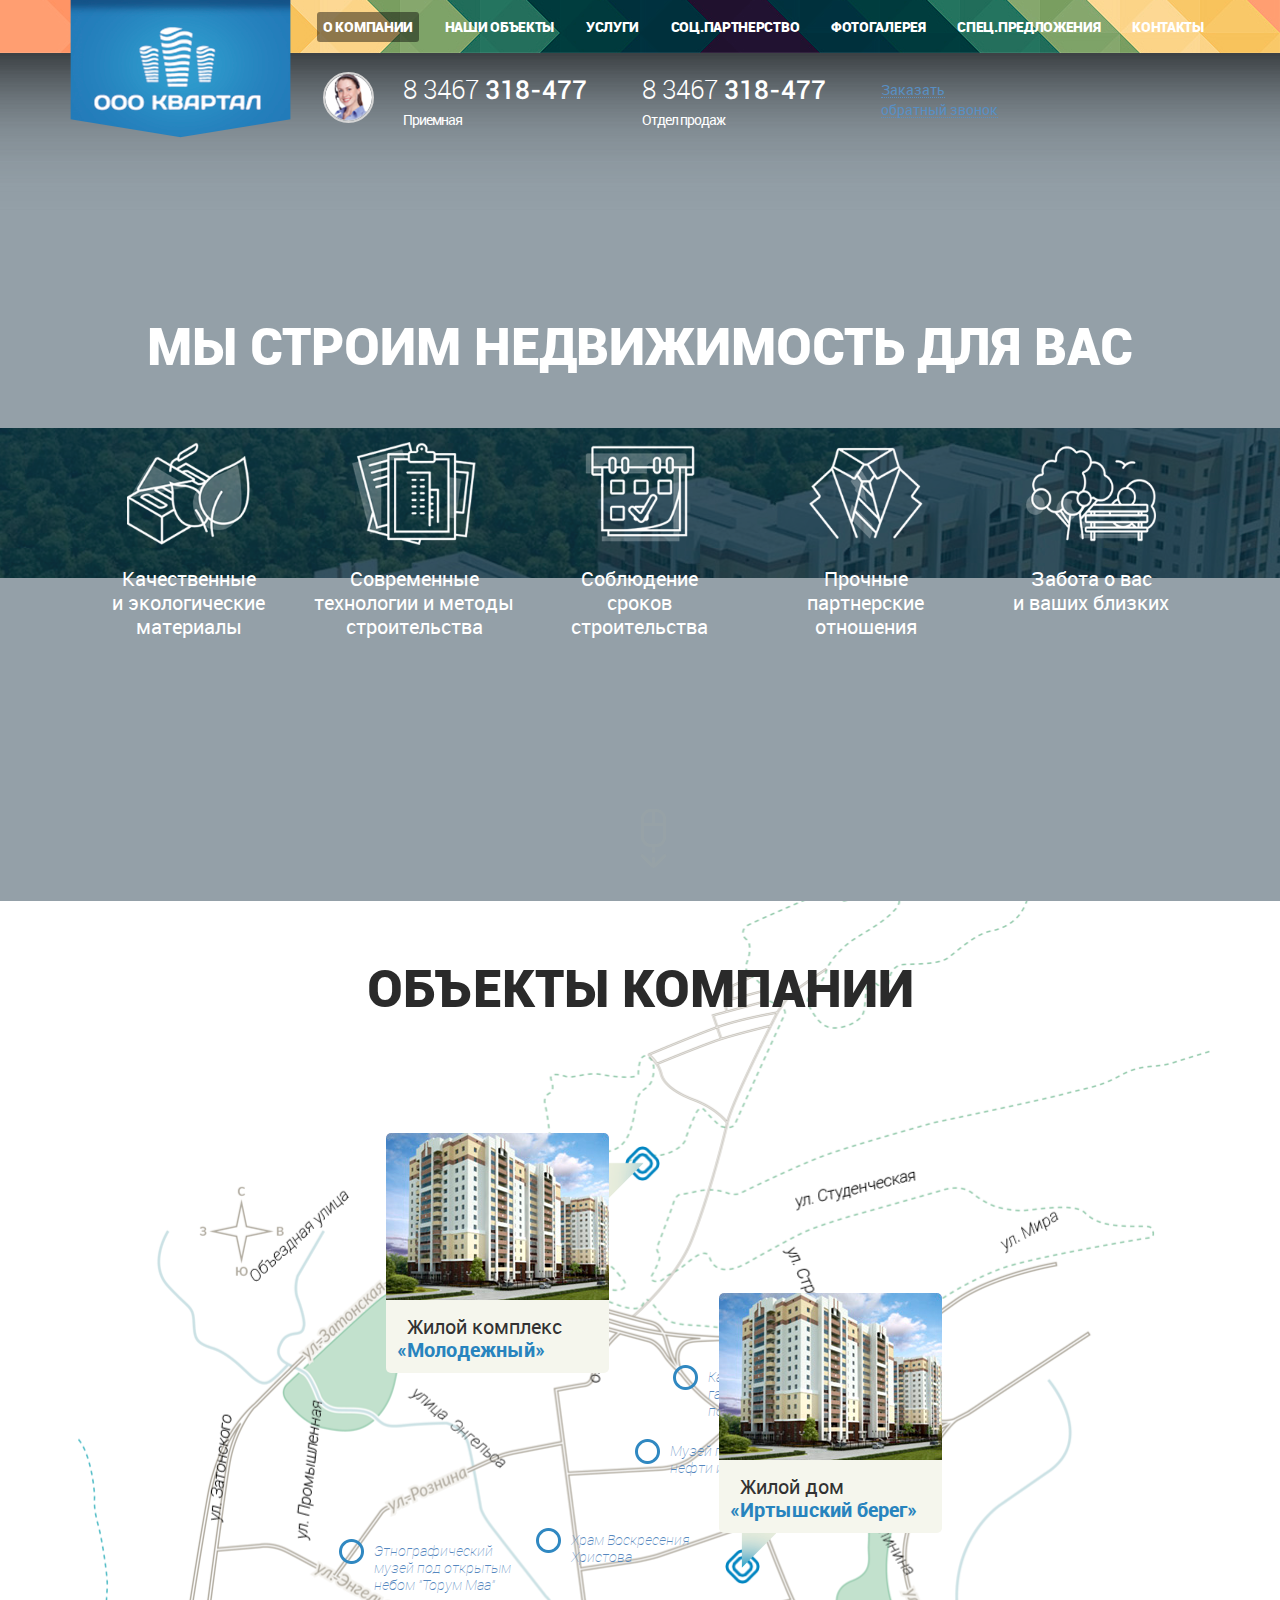
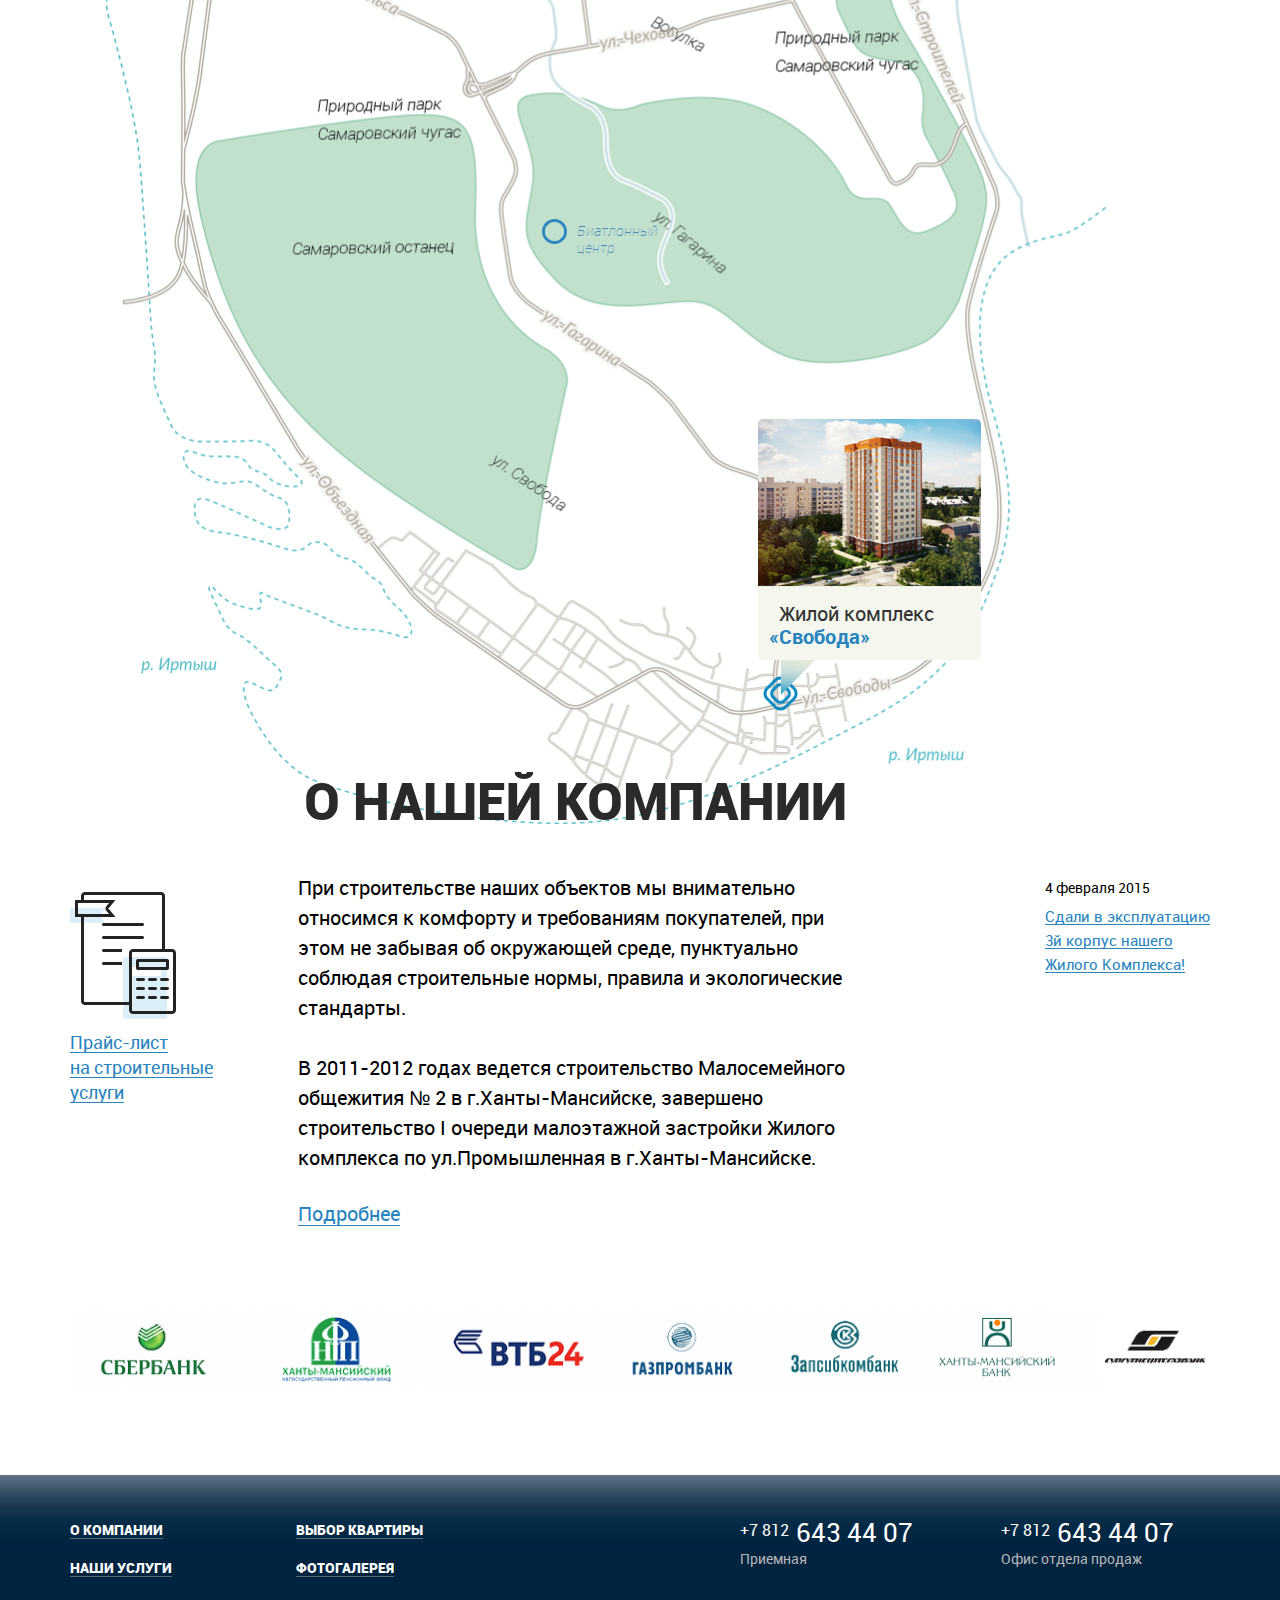
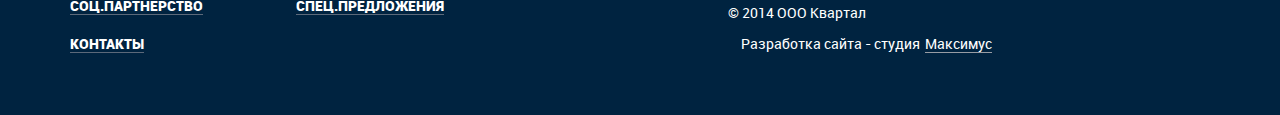
==== commit bf5534ac: "завершел первый цикл правок beta 1.2" ====
--- a/index.html
+++ b/index.html
@@ -14,9 +14,9 @@
   <body>
     <div class="main-wrapper">
       <header class="header">
-        <div class="container"><a href="/" class="header__logo"><img src="img/logo.png" alt="Site Logo"></a><a href="#" class="header__menu-btn"></a>
+        <div class="container"><a href="/" class="header__logo"><img src="img/logo.png" alt="Site Logo"></a><a href="javascript:void(0)" class="header__menu-btn"></a>
           <ul class="mobile__menu list-inline">
-            <li class="mobile__menu-item"><a href="#" class="mobile__menu-link">О компании</a></li>
+            <li class="mobile__menu-item"><a href="#" class="mobile__menu-link active">О компании</a></li>
             <li class="mobile__menu-item"><a href="#" class="mobile__menu-link">Наши объекты</a></li>
             <li class="mobile__menu-item"><a href="#" class="mobile__menu-link">услуги</a></li>
             <li class="mobile__menu-item"><a href="#" class="mobile__menu-link">Соц.партнерство</a></li>
@@ -25,7 +25,7 @@
             <li class="mobile__menu-item"><a href="#" class="mobile__menu-link">Контакты</a></li>
           </ul>
           <ul class="header__menu list-inline">
-            <li class="header__menu-item"><a href="#" class="header__menu-link">О компании</a></li>
+            <li class="header__menu-item"><a href="#" class="header__menu-link active">О компании</a></li>
             <li class="header__menu-item"><a href="#" class="header__menu-link">Наши объекты</a></li>
             <li class="header__menu-item"><a href="#" class="header__menu-link">услуги</a></li>
             <li class="header__menu-item"><a href="#" class="header__menu-link">Соц.партнерство</a></li>
@@ -186,11 +186,6 @@
     </footer>
     <script src="js/jquery.js"></script>
     <script src="js/plugins.js"></script>
-    <!-- подключить на странцие галереи-->
-    <script src="js/gallery_plugin.js"></script>
-    <!-- ==============================-->
-    <!-- подключить на странцие с видео на главной-->
-    <!-- ==============================-->
     <script src="js/script.js"></script>
   </body>
 </html>--- a/css/styles.css
+++ b/css/styles.css
@@ -1 +1 @@
-@import url(http://fonts.googleapis.com/css?family=PT+Sans:700&subset=cyrillic,cyrillic-ext);@font-face{font-family:'Roboto Black';src:url('../fonts/roboto-black.eot');src:url('../fonts/roboto-black.eot?#iefix') format('embedded-opentype'),url('../fonts/roboto-black.woff') format('woff'),url('../fonts/roboto-black.ttf') format('truetype');font-weight:normal;font-style:normal}@font-face{font-family:'Roboto';src:url('../fonts/roboto-regular.eot');src:url('../fonts/roboto-regular.eot?#iefix') format('embedded-opentype'),url('../fonts/roboto-regular.woff') format('woff'),url('../fonts/roboto-regular.ttf') format('truetype');font-weight:normal;font-style:normal}@font-face{font-family:'Roboto Bold';src:url('../fonts/roboto-bold.eot');src:url('../fonts/roboto-bold.eot?#iefix') format('embedded-opentype'),url('../fonts/roboto-bold.woff') format('woff'),url('../fonts/roboto-bold.ttf') format('truetype');font-weight:normal;font-style:normal}@font-face{font-family:'Roboto Thin';src:url('../fonts/roboto-thin.eot');src:url('../fonts/roboto-thin.eot?#iefix') format('embedded-opentype'),url('../fonts/roboto-thin.woff') format('woff'),url('../fonts/roboto-thin.ttf') format('truetype');font-weight:normal;font-style:normal}@font-face{font-family:'Roboto Thin It';src:url('../fonts/roboto-thinitalic.eot');src:url('../fonts/roboto-thinitalic.eot?#iefix') format('embedded-opentype'),url('../fonts/roboto-thinitalic.woff') format('woff'),url('../fonts/roboto-thinitalic.ttf') format('truetype');font-weight:normal;font-style:normal}@font-face{font-family:'Roboto Light';src:url('../fonts/roboto-light.eot');src:url('../fonts/roboto-light.eot?#iefix') format('embedded-opentype'),url('../fonts/roboto-light.woff') format('woff'),url('../fonts/roboto-light.ttf') format('truetype');font-weight:normal;font-style:normal}@font-face{font-family:'Roboto Medium';src:url('../fonts/roboto-medium.eot');src:url('../fonts/roboto-medium.eot?#iefix') format('embedded-opentype'),url('../fonts/roboto-medium.woff') format('woff'),url('../fonts/roboto-medium.ttf') format('truetype');font-weight:normal;font-style:normal}@font-face{font-family:'entypo-selected';src:url('../fonts/entypo-selected.eot');src:url('../fonts/entypo-selected.eot?#iefix') format('embedded-opentype'),url('../fonts/entypo-selected.woff') format('woff'),url('../fonts/entypo-selected.ttf') format('truetype');font-weight:normal;font-style:normal}html{height:100%}body{font-family:'Roboto',sans-serif;font-weight:normal;background:#fff;height:100%;color:#000;position:relative}body._fixed{position:fixed}.main-wrapper{overflow:hidden;-webkit-transition:all .4s ease;-moz-transition:all .4s ease;-ms-transition:all .4s ease;-o-transition:all .4s ease;transition:all .4s ease;position:relative;left:0}.main-wrapper._fixed{left:-230px;overflow:visible}.container{position:relative}.border{font-size:200%;line-height:normal}a{color:#2884be}a:focus{text-decoration:none}ul.list-inline{margin-left:0}label{font-weight:normal}h1,h2,h3,h4,h5{font-family:'Roboto',sans-serif}img{max-width:100%}a img{border:none}button,input,textarea{outline:none}.fancybox-image,.fancybox-inner,.fancybox-nav,.fancybox-nav span,.fancybox-outer,.fancybox-skin,.fancybox-tmp,.fancybox-wrap,.fancybox-wrap iframe,.fancybox-wrap object{padding:0;margin:0;border:0;outline:0;vertical-align:top}.fancybox-wrap{position:absolute;top:0;left:0;z-index:8020}.fancybox-skin{position:relative;background:0 0;border-radius:0;color:#444;text-shadow:none}.fancybox-opened{z-index:8030}.fancybox-inner,.fancybox-outer{position:relative}.fancybox-inner{overflow:hidden}.fancybox-type-iframe .fancybox-inner{-webkit-overflow-scrolling:touch}.fancybox-error{color:#444;font:14px/20px 'Roboto',sans-serif;margin:0;padding:15px;white-space:nowrap}.fancybox-iframe,.fancybox-image{display:block;width:100%;height:100%}.fancybox-image{max-width:100%;max-height:100%}#fancybox-loading,.fancybox-close,.fancybox-next span,.fancybox-prev span{background-image:url(../img/fancybox_sprite.png)}#fancybox-loading{position:fixed;top:50%;left:50%;margin-top:-22px;margin-left:-22px;background-position:0 -108px;opacity:.8;cursor:pointer;z-index:8060}#fancybox-loading div{width:44px;height:44px;background:url(../img/fancybox_loading.gif) center center no-repeat}.fancybox-close{position:absolute;top:49px;right:38px;width:36px;height:36px;cursor:pointer;z-index:8040}.fancybox-nav{position:absolute;top:0;width:40%;height:100%;cursor:pointer;text-decoration:none;background:url(../img/blank.gif);-webkit-tap-highlight-color:transparent;z-index:8040}.fancybox-prev{left:0}.fancybox-next{right:0}.fancybox-nav span{position:absolute;top:50%;width:36px;height:34px;margin-top:-18px;cursor:pointer;z-index:8040}.fancybox-prev span{left:10px;background-position:0 -36px}.fancybox-next span{right:10px;background-position:0 -72px}.fancybox-nav:hover span{visibility:visible}.fancybox-tmp{position:absolute;top:-99999px;left:-99999px;visibility:hidden;max-width:99999px;max-height:99999px;overflow:visible !important}.fancybox-lock{overflow:hidden}.fancybox-overlay{position:absolute;top:0;left:0;overflow:hidden;display:none;z-index:8010;background:rgba(0,0,0,0.75)}.fancybox-overlay-fixed{position:fixed;bottom:0;right:0}.fancybox-lock .fancybox-overlay{overflow:auto;overflow-y:scroll}.fancybox-title{visibility:hidden;font:400 13px/20px 'Roboto',sans-serif;position:relative;text-shadow:none;z-index:8050}.fancybox-opened .fancybox-title{visibility:visible}.fancybox-title-float-wrap{position:absolute;bottom:0;right:50%;margin-bottom:-35px;z-index:8050;text-align:center}.fancybox-title-float-wrap .child{display:inline-block;margin-right:-100%;padding:2px 20px;background:0 0;background:rgba(0,0,0,0.8);text-shadow:0 1px 2px #222;color:#fff;font-weight:700;line-height:24px;white-space:nowrap}.fancybox-title-outside-wrap{position:relative;margin-top:10px;color:#fff}.fancybox-title-inside-wrap{padding-top:10px}.fancybox-title-over-wrap{position:absolute;bottom:0;left:0;color:#fff;padding:10px;background:#000;background:rgba(0,0,0,0.8)}.bx-wrapper{position:relative;margin:0;padding:0;display:inline-block;*zoom:1}.bx-wrapper img{max-width:100%;display:block}.bx-wrapper .bx-viewport{-webkit-transform:translatez(0);-moz-transform:translatez(0);-ms-transform:translatez(0);-o-transform:translatez(0);transform:translatez(0)}.bx-wrapper .bx-pager,.bx-wrapper .bx-controls-auto{position:absolute;bottom:-30px;width:100%}.bx-wrapper .bx-loading{min-height:50px;height:100%;width:100%;position:absolute;top:0;left:0;z-index:2000}.bx-wrapper .bx-pager{text-align:center;font-size:.85em;font-family:Arial;font-weight:bold;color:#666;padding-top:20px}.bx-wrapper .bx-pager .bx-pager-item,.bx-wrapper .bx-controls-auto .bx-controls-auto-item{display:inline-block;*zoom:1;*display:inline}.bx-wrapper .bx-pager.bx-default-pager a{background:#666;text-indent:-9999px;display:block;width:10px;height:10px;margin:0 5px;outline:0;-moz-border-radius:5px;-webkit-border-radius:5px;border-radius:5px}.bx-wrapper .bx-pager.bx-default-pager a:hover,.bx-wrapper .bx-pager.bx-default-pager a.active{background:#000}.bx-wrapper .bx-prev{left:10px}.bx-wrapper .bx-next{right:10px}.bx-wrapper .bx-prev:hover{background-position:0 0}.bx-wrapper .bx-next:hover{background-position:-43px 0}.bx-wrapper .bx-controls-direction a{position:absolute;top:50%;margin-top:-16px;outline:0;width:32px;height:32px;text-indent:-9999px;z-index:9999}.bx-wrapper .bx-controls-direction a.disabled{display:none}.bx-wrapper .bx-controls-auto{text-align:center}.bx-wrapper .bx-controls-auto .bx-start{display:block;text-indent:-9999px;width:10px;height:11px;outline:0;margin:0 3px}.bx-wrapper .bx-controls-auto .bx-start:hover,.bx-wrapper .bx-controls-auto .bx-start.active{background-position:-86px 0}.bx-wrapper .bx-controls-auto .bx-stop{display:block;text-indent:-9999px;width:9px;height:11px;outline:0;margin:0 3px}.bx-wrapper .bx-controls-auto .bx-stop:hover,.bx-wrapper .bx-controls-auto .bx-stop.active{background-position:-86px -33px}.bx-wrapper .bx-controls.bx-has-controls-auto.bx-has-pager .bx-pager{text-align:left;width:80%}.bx-wrapper .bx-controls.bx-has-controls-auto.bx-has-pager .bx-controls-auto{right:0;width:35px}.bx-wrapper .bx-caption{position:absolute;bottom:0;left:0;background:#666\9;background:rgba(80,80,80,0.75);width:100%}.bx-wrapper .bx-caption span{color:#fff;font-family:Arial;display:block;font-size:.85em;padding:10px}.gamma-container{min-height:200px;margin:40px 0}.gamma-gallery{list-style-type:none;padding:0;margin:0;width:100%;position:relative}.gamma-gallery:before,.gamma-gallery:after{content:" ";display:table}.gamma-gallery:after{clear:both}.gamma-gallery li{display:block;position:relative;cursor:pointer;float:left;padding:4px}.gamma-gallery li img{max-width:100%;width:auto;width:100%;height:auto;display:block}.gamma-description{background:#fff;background:rgba(255,255,255,0.6);position:absolute;top:20px;left:20px;bottom:20px;right:20px;text-align:center;-ms-filter:"progid:DXImageTransform.Microsoft.Alpha(Opacity=0)";filter:alpha(opacity=0);opacity:0;-webkit-transition:opacity .4s ease-in-out;-moz-transition:opacity .4s ease-in-out;-ms-transition:opacity .4s ease-in-out;-o-transition:opacity .4s ease-in-out;transition:opacity .4s ease-in-out}.no-touch .gamma-gallery li:hover .gamma-description{-ms-filter:"progid:DXImageTransform.Microsoft.Alpha(Opacity=80)";filter:alpha(opacity=80);opacity:1}.gamma-description:before{content:'';height:100%}.gamma-description:before,.gamma-description h3{display:inline-block;vertical-align:middle}.gamma-description h3{width:100%;padding:0 20px;font-weight:400;text-transform:uppercase;font-size:16px;letter-spacing:2px}.gamma-buttons{position:absolute;top:10px;right:10px;z-index:10001}.gamma-buttons button{float:left;background:#333;color:#fff;display:block;width:30px;height:30px;font-size:14px;margin-left:5px;cursor:pointer;border:none;outline:none}.gamma-buttons button:before,.gamma-nav span:before{font-family:'entypo-selected';font-style:normal;font-weight:normal;speak:none;display:block;text-align:center;opacity:.7;outline:none}.no-touch .gamma-buttons button:hover{background:#666}button.gamma-btn-close:before{content:'\2715'}button.gamma-btn-ssplay:before{content:'\25b6'}button.gamma-btn-sspause:before{content:'\2389'}.gamma-single-view{position:fixed;top:0;left:0;width:100%;height:100%;z-index:10000;text-align:center;display:none}.gamma-overlay{background:#000;position:fixed;top:0;left:0;width:100%;height:100%;opacity:0;display:none;z-index:9999}.gamma-single-view img{position:absolute;cursor:pointer}.gamma-description-wrapper{background:rgba(0,0,0,0.7);position:absolute;bottom:0;left:0;right:0;z-index:10;padding:5px 0}.gamma-single-view .gamma-description{background:transparent;position:relative;bottom:auto;left:auto;right:auto;top:auto}.gamma-single-view .gamma-description h3{font-size:15px;padding:5px 0;color:#fff}.gamma-nav span{position:absolute;display:block;width:20px;height:38px;top:50%;margin-top:-19px;left:20px;cursor:pointer;text-align:center;-webkit-transition:all .3s ease;-moz-transition:all .3s ease;-ms-transition:all .3s ease;-o-transition:all .3s ease;transition:all .3s ease}.gamma-nav span.gamma-next{left:auto;right:20px}.gamma-nav span:before{color:#fff;opacity:.7;font-size:40px}.gamma-nav span:hover:before{opacity:1}.gamma-nav span:before{display:block;margin:0;width:auto}.gamma-nav span.gamma-prev:before{content:'\e75d'}.gamma-nav span.gamma-next:before{content:'\e75e'}.gamma-img-fly{position:absolute;top:0;left:0;z-index:99999}.gamma-loading{background:transparent url(../img/loader_light.gif) no-repeat center center}.gamma-single-view.gamma-loading{background:transparent url(../img/loader_dark.gif) no-repeat center center}.gamma-container img,.gamma-nav span,.gamma-buttons button,.gamma-description-wrapper,.gamma-description,.gamma-description h3{-webkit-touch-callout:none;-webkit-user-select:none;-khtml-user-select:none;-moz-user-select:none;-ms-user-select:none;user-select:none}@media screen and (max-width:750px){.gamma-description{top:10px;left:10px;bottom:10px;right:10px}.gamma-description h3{font-size:14px;padding:0 5px}}@media screen and (max-width:500px){.gamma-buttons{float:left;clear:both}}.header{background:url(../img/header_bg.png) left top repeat-x}.header__logo{position:relative;z-index:2}.header__menu-btn{background:url(../img/menu_white.svg) 0 0 no-repeat;float:right;display:none;width:45px;height:40px;margin:5px 0 0 0}.header__menu{display:inline-block;margin:12px -22px 0 11px !important;vertical-align:top;letter-spacing:-0.3px}.header__menu-item{margin-left:7px}.header__menu-link{color:#fff;text-transform:uppercase;font-family:'Roboto Black';padding:5px 6px;display:inline-block;border-radius:3px}.header__menu-link:hover{color:#fff;background:rgba(0,0,0,0.44);text-decoration:none}.mobile__menu{position:absolute;top:53px;background-color:rgba(0,0,0,0.8);margin:0 !important;z-index:20;right:24px;display:none}.mobile__menu._fixed{position:absolute;height:10000px;top:0;display:block;right:auto}.mobile__menu-item{margin-left:0;padding:0 !important;display:block !important}.mobile__menu-link{font-size:16px;display:block;padding:11px 35px;box-sizing:border-box;border-radius:0;color:#fff;font-family:'Roboto Black';font-weight:bold;text-transform:uppercase;-webkit-transition:all .4s ease;-moz-transition:all .4s ease;-ms-transition:all .4s ease;-o-transition:all .4s ease;transition:all .4s ease}.mobile__menu-link:hover{color:#323232;background:#fff;text-decoration:none}.main__underhead._index{position:absolute;top:0;left:0;right:0}.main__underhead._index .container{height:95vh}.main__content{position:relative;margin-top:-85px}.main__content._offers{background:url(../img/confeti.png) bottom center no-repeat}.full__screen{background:url(../img/shadow.png) 0 -90px repeat-x;background-color:rgba(21,49,65,0.46)}.video__play{z-index:-1;background:url(../img/bg.jpg);background-size:cover;left:0;position:relative;top:0;height:auto !important;overflow:hidden}.video__wrap{height:100vh;overflow:hidden;margin-bottom:-52px;position:relative}.phone__block{margin:19px 0 22px 21.6%;position:relative;z-index:2}.phone__operator{max-width:51px;max-height:51px;border-radius:50%;border:2px solid #d4d4d4}.phone__inner{display:inline-block;vertical-align:top;margin:3px 26px 0 26px;letter-spacing:-1px}.phone__number{cursor:pointer;color:#fff;font-size:26px;font-family:'Roboto Light';margin:-4px 0 1px 0;letter-spacing:0}.phone__number._black{color:#000;font-family:'Roboto Medium'}.phone__sufix{font-family:'Roboto Medium'}.phone__text{margin:0;color:#fff}.phone__text._black{color:#000}.phone__call-me-block{display:inline-block;vertical-align:top;margin:8px 0 0 26px;position:relative}.phone__call-me{border-bottom:1px dotted #588fc3;color:#588fc3;font-size:50%}.phone__call-me:active,.phone__call-me:focus,.phone__call-me:hover{color:#7ea8d0;text-decoration:none;border-bottom:1px solid transparent}.phone__window-call{position:absolute;display:none;border-radius:4px;width:290px;padding:20px;box-sizing:border-box;z-index:10;top:60px;left:-70px;background:#f6f7ef url(../img/phone.png) 20px 25px no-repeat}.phone__window-call:before{content:'';position:absolute;width:0;height:0;border-left:10px solid transparent;border-right:10px solid transparent;border-bottom:15px solid #f6f7ef;top:-14px;left:137px}.phone__input{width:215px;height:37px;border:1px solid #bdbdbd;box-shadow:inset 0 0 0 #999;font-size:16px;color:#2e2e2e;box-sizing:border-box;padding:0 10px;float:right;margin-right:5px;margin-bottom:15px}.phone__window-call-text{font-size:16px;margin:0 0 15px;line-height:23px}.phone__window-call-text:before{content:'';display:block;clear:both}.phone__submit{background:#5687be;border:none;border-radius:6px;border-bottom:3px solid #275180;position:relative;color:#fff;text-shadow:0 1px #446b96;font-size:18px;font-weight:bold;text-align:center;width:152px;line-height:44px;-webkit-transition:background .4s ease;-moz-transition:background .4s ease;-ms-transition:background .4s ease;-o-transition:background .4s ease;transition:background .4s ease}.phone__submit._order{margin-top:20px}.phone__submit:hover{background:#467ab5}.phone__submit:active{top:3px;border-bottom:3px solid transparent}.title{font-size:52px;font-family:'Roboto Black';color:#2a2a2a;text-transform:uppercase;text-align:center;position:relative;z-index:1}.title._white{color:#fff}.title._textL{text-align:left}.title__type{font-family:'Roboto'}.advantages__section._main{text-align:center;width:100%;display:flex;justify-content:center;flex-direction:column;height:59vh;margin-top:24px}.advantages__section._main:before{content:'';display:inline-block;height:100%;vertical-align:middle}.advantages__block{vertical-align:top;width:19%;text-align:center}.advantages__list{margin:58px -16px !important}.advantages__img{display:block;margin:0 auto 22px auto;max-width:130px;height:103px}.advantages__text{color:#fff;line-height:24px;font-size:20px}.advantages__text._black{color:#292929}.button__down{padding-bottom:10px;display:inline-block;position:absolute;bottom:30px}.object__block{position:relative;padding-top:38px;background:#fff}.object__map{position:relative;margin-top:-125px;margin-left:8px}.object__point{position:absolute}.object__point._young{top:207px;left:570px;z-index:20}.object__point._gallery{top:426px;left:618px}.object__point._museum{top:500px;left:580px}.object__point._temple{top:589px;left:481px}.object__point._etnos{top:600px;left:284px}.object__point._biatlon{top:880px;left:487px}.object__point._freedom{top:1337px;left:708px;z-index:20}.object__point._coast{top:610px;left:670px;z-index:20}.object__link:hover{text-decoration:none}.object__circle{position:absolute;-webkit-transition:all .4s ease;-moz-transition:all .4s ease;-ms-transition:all .4s ease;-o-transition:all .4s ease;transition:all .4s ease}.object__circle.active{top:-6px;left:-5px;animation:scales .5s ease-in-out;-webkit-animation:scales .5s ease-in-out}@keyframes scales{0%{-moz-transform:scale(0);-webkit-transform:scale(0);-o-transform:scale(0);-ms-transform:scale(0);transform:scale(0)}50%{-moz-transform:scale(1.2);-webkit-transform:scale(1.2);-o-transform:scale(1.2);-ms-transform:scale(1.2);transform:scale(1.2)}100%{-moz-transform:scale(1);-webkit-transform:scale(1);-o-transform:scale(1);-ms-transform:scale(1);transform:scale(1)}}@-webkit-keyframes scales{0%{-moz-transform:scale(0);-webkit-transform:scale(0);-o-transform:scale(0);-ms-transform:scale(0);transform:scale(0)}50%{-moz-transform:scale(1.2);-webkit-transform:scale(1.2);-o-transform:scale(1.2);-ms-transform:scale(1.2);transform:scale(1.2)}100%{-moz-transform:scale(1);-webkit-transform:scale(1);-o-transform:scale(1);-ms-transform:scale(1);transform:scale(1)}}.object__name{color:#5687be;font-family:"Roboto Thin It";line-height:17px;margin:3px 0 0 35px}.object__inner{background:#f5f6ed;border-radius:5px;width:223px;position:absolute}.object__inner._young{top:-13px;left:-239px}.object__inner._young:before{content:'';position:absolute;background:url(../img/triangle.png) 0 0 no-repeat;width:35px;height:37px;top:29px;right:-35px;z-index:21}.object__inner._freedom{top:-257px;left:-5px}.object__inner._freedom:before{content:'';position:absolute;background:url(../img/triangle_down.png) 0 0 no-repeat;width:35px;height:37px;top:100%;right:166px;z-index:21}.object__inner._coast{top:-256px;left:-6px;z-index:14}.object__inner._coast:before{content:'';position:absolute;background:url(../img/triangle_down.png) 0 0 no-repeat;width:35px;height:37px;top:100%;right:166px;z-index:21}.object__img{border-radius:5px 5px 0 0}.object__inner-title{font-size:20px;margin:15px 0 -5px 21px;color:#323232;line-height:24px}.object__inner-link{font-size:20px;font-family:'Roboto Bold';line-height:20px;text-indent:-10px;display:block;padding:6px 0 13px 21px}.object__inner-link:hover{text-decoration:none}.about__block{margin:-72px 0 0 0}.about__block .title{margin-bottom:44px}.about__block._marg{margin:64px 0 -70px 0}.about__price{margin:140px 0 50px 0}.about__price._marg{margin:0 6% 0 61px}.about__news{float:right;margin:126px 0 50px 0}.about__center{margin:0 60px 83px 33px}.about__img{display:block;margin:0 0 10px 0}.about__price-link{font-size:66%;border-bottom:1px solid}.about__price-link:hover{border-bottom:1px solid transparent;text-decoration:none}.about__text{font-size:20px;line-height:30px;margin:0 0 30px 0}.about__text._height{color:#292929;line-height:38px;margin:-6px 0 0 0}.about__link{display:inline-block;line-height:16px;font-size:20px;line-height:22px;border-bottom:1px solid #2884be}.about__link:hover{border-bottom:1px solid transparent;text-decoration:none}.about__news-date{margin-bottom:8px}.about__news-link{font-size:55%;line-height:22px;border-bottom:1px solid #2884be}.about__news-link:hover{border-bottom:1px solid transparent;text-decoration:none}.about__brand{margin-bottom:42px}.about__name{margin:15px 0 6px 0;width:150px;font-size:20px;color:#373737;font-family:'Roboto Bold'}.about__position{margin:0;color:#373737}.blockquote__section{background:url(../img/blue_bg.jpg) 0 0 no-repeat;background-size:cover;padding:44px 0 47px 0}.blockquote__text{color:#fff;font-size:30px;margin-bottom:0;line-height:50px;font-family:'Roboto Medium'}.history__section{height:440px;overflow:hidden;text-align:center;margin-left:-100px;margin-top:137px}.history__wrap{width:20000px}.history__block{text-align:left;vertical-align:top;float:left;width:263px;height:440px;display:inline-block;background:#080581;box-sizing:border-box;padding:30px 12px 30px 37px;position:relative;-webkit-transition:all .4s ease;-moz-transition:all .4s ease;-ms-transition:all .4s ease;-o-transition:all .4s ease;transition:all .4s ease}.history__block:before{content:'';position:absolute;background:rgba(131,89,194,0.72);width:100%;height:100%;top:0;left:0;z-index:2;-webkit-transition:all .4s ease;-moz-transition:all .4s ease;-ms-transition:all .4s ease;-o-transition:all .4s ease;transition:all .4s ease}.history__block.hover:before{top:100%}.history__img-bg{position:absolute;width:100%;height:100%;top:0;left:0;z-index:1}.history__text{color:#fff;margin:0;position:relative;z-index:2;font-size:20px;line-height:28px}.history__year{margin:0;color:#fff;position:relative;z-index:2;font-weight:bold;font-size:40px;margin-bottom:11px}.offers__section{text-align:center;margin-bottom:50px}.offers__shadow{position:absolute;top:0;left:0;height:423px;width:100%;background:url(../img/offers_shadow.png) 0 0 repeat-x;z-index:-1}.offers__text{margin:25px 0 53px 0;font-size:20px;letter-spacing:1px}.offers__block{margin:0 3%;text-align:left;background:#f3f4e9;display:inline-block;vertical-align:top;width:26%;padding:0}.offers__block-inner{padding:13px 15px 31px 15px;box-sizing:border-box;min-height:151px}.offers__img{width:100%;max-height:167px;border-radius:5px 5px 0 0}.offers__link{font-weight:bold;color:#2884be;font-size:20px;display:block;position:relative;z-index:10}.offers__link:hover{text-decoration:none}.offers__inner-text{color:#2a2a2a;margin:1px 0 0 0;line-height:26px}.box__section{position:relative;margin:-208px 0 0 0}.box__img{margin:50px auto -78px auto;display:block;position:relative;z-index:-1}.box__img._confeti{position:absolute;top:0;left:0}.box__img._confeti-mini{position:absolute;top:0;left:0}.photo__list-type{padding:0;text-align:center;margin:34px 0 38px 0}.photo__item{margin:0 4px}.photo__link{color:#4d7eb8;font-size:20px;display:block;padding:7px 21px;border:2px solid #d4d4d4;border-radius:4px;-webkit-transition:all .4s ease;-moz-transition:all .4s ease;-ms-transition:all .4s ease;-o-transition:all .4s ease;transition:all .4s ease}.photo__link:hover,.photo__link.active{text-decoration:none;border:2px solid #4d7eb8;background:#4d7eb8;color:#fff}.photo__text{font-size:20px;color:#2a2a2a;line-height:29px;margin:0 0 0 0;text-align:center}.map__block{margin-top:-135px;width:100%;position:relative;height:662px}.map__shadow{-webkit-box-shadow:inset 0 75px 50px -40px rgba(255,255,255,0.73);box-shadow:inset 0 75px 50px -22px rgba(255,255,255,0.73);width:100%;height:80px;position:absolute;z-index:1;top:0}.map__inner{z-index:100;width:377px;box-sizing:border-box;padding:30px 20px 28px 63px;text-align:left;border-radius:4px;background:#eff1e3;background:-moz-linear-gradient(top, #eff1e3 0, #ebeddd 10%, #ebeddc 24%, #eceede 30%, #f4f5ec 47%, #f6f7ef 56%, #f6f7ef 100%);background:-webkit-gradient(linear, left top, left bottom, color-stop(0, #eff1e3), color-stop(10%, #ebeddd), color-stop(24%, #ebeddc), color-stop(30%, #eceede), color-stop(47%, #f4f5ec), color-stop(56%, #f6f7ef), color-stop(100%, #f6f7ef));background:-webkit-linear-gradient(top, #eff1e3 0, #ebeddd 10%, #ebeddc 24%, #eceede 30%, #f4f5ec 47%, #f6f7ef 56%, #f6f7ef 100%);background:-o-linear-gradient(top, #eff1e3 0, #ebeddd 10%, #ebeddc 24%, #eceede 30%, #f4f5ec 47%, #f6f7ef 56%, #f6f7ef 100%);background:-ms-linear-gradient(top, #eff1e3 0, #ebeddd 10%, #ebeddc 24%, #eceede 30%, #f4f5ec 47%, #f6f7ef 56%, #f6f7ef 100%);background:linear-gradient(to bottom, #eff1e3 0, #ebeddd 10%, #ebeddc 24%, #eceede 30%, #f4f5ec 47%, #f6f7ef 56%, #f6f7ef 100%);filter:progid:DXImageTransform.Microsoft.gradient(startColorstr='#eff1e3', endColorstr='#f6f7ef', GradientType=0);position:relative}.map__inner:after{content:'';position:absolute;background:url(../img/marker_bg.png) 0 0 no-repeat;width:92px;height:119px;top:0;right:0;z-index:-1}.map__inner:before{content:'';position:absolute;width:0;height:0;border-top:34px solid #f6f7ef;border-right:34px solid transparent;bottom:-33px;left:18px}.map__inner-head{text-transform:uppercase;margin:0 0 10px 0;font-size:30px;color:#323232;font-weight:bold;position:relative}.map__address,.map__city{color:#323232;font-size:20px;margin:0 0 6px 0}.map__city{position:relative}.map__city:before{content:'';position:absolute;background:url(../img/marker.png) 0 0 no-repeat;width:30px;height:40px;top:5px;left:-42px}.map__phone{font-family:'Roboto Black';color:#323232;margin:0 0 5px 0;cursor:pointer;font-size:30px}.map__email{color:#3f8dc1;display:inline-block;line-height:24px;font-size:20px;border-bottom:1px solid}.map__email:hover{border-bottom:1px solid transparent;text-decoration:none}#map{width:100%;height:100%}.person__section{margin:49px 0}.person__section .title{text-align:left;margin-bottom:60px}.person__block-inner{margin-left:118px}.person__block{padding-right:150px;margin-bottom:59px}.person__img{float:left;margin-bottom:12px}.person__name{margin:-3px 0 4px 0;letter-spacing:1px;font-size:30px;color:#323232;font-family:'Roboto Medium'}.person__position{margin:0 0 5px 0;font-size:20px;color:#323232;letter-spacing:1px}.person__email{color:#3f8dc1;font-size:20px;border-bottom:1px solid;display:inline-block;line-height:24px}.person__email:hover{border-bottom:1px solid transparent;text-decoration:none}.flat__text{text-align:center;margin:20px 0 32px 0;font-size:20px;letter-spacing:1px}.flat__objects{background:url(../img/wave.png) repeat-x;padding-bottom:80px;margin-bottom:5px}.flat__list{text-align:center}.flat__link{background:#eff1e3;background:-moz-linear-gradient(top, #eff1e3 0, #ebeddd 10%, #ebeddc 24%, #eceede 30%, #f4f5ec 47%, #f6f7ef 56%, #f6f7ef 100%);background:-webkit-gradient(linear, left top, left bottom, color-stop(0, #eff1e3), color-stop(10%, #ebeddd), color-stop(24%, #ebeddc), color-stop(30%, #eceede), color-stop(47%, #f4f5ec), color-stop(56%, #f6f7ef), color-stop(100%, #f6f7ef));background:-webkit-linear-gradient(top, #eff1e3 0, #ebeddd 10%, #ebeddc 24%, #eceede 30%, #f4f5ec 47%, #f6f7ef 56%, #f6f7ef 100%);background:-o-linear-gradient(top, #eff1e3 0, #ebeddd 10%, #ebeddc 24%, #eceede 30%, #f4f5ec 47%, #f6f7ef 56%, #f6f7ef 100%);background:-ms-linear-gradient(top, #eff1e3 0, #ebeddd 10%, #ebeddc 24%, #eceede 30%, #f4f5ec 47%, #f6f7ef 56%, #f6f7ef 100%);background:linear-gradient(to bottom, #eff1e3 0, #ebeddd 10%, #ebeddc 24%, #eceede 30%, #f4f5ec 47%, #f6f7ef 56%, #f6f7ef 100%);filter:progid:DXImageTransform.Microsoft.gradient(startColorstr='#eff1e3', endColorstr='#f6f7ef', GradientType=0);position:relative;display:block;box-sizing:border-box;padding:13px 28px;min-width:243px;vertical-align:top}.flat__link:hover{text-decoration:none}.flat__link.active{padding:10px 28px;background:#f6f7ef;border:3px solid #2884be;cursor:default}.flat__link.active:before{content:'';position:absolute;background:url(../img/object_triangle.png) 0 0 no-repeat;width:99px;height:23px;bottom:-23px;left:50%;right:0;margin-left:-48px}.flat__item{text-align:left;margin:0 12px}.flat__type{color:#323232;font-size:20px;margin:0 0 -2px 0}.flat__name{color:#2884be;margin:0 0 0 -12px;font-size:20px;font-weight:bold}#estate__map{height:363px;width:100%;margin:20px 0}.estate__slider-block{margin-bottom:40px}.estate__finish{float:right;color:#749910;font-size:16px;position:relative;padding-left:30px;margin:30px 0 0 0}.estate__finish:before{content:'';position:absolute;background:url(../img/ok.png) 0 0 no-repeat;width:23px;height:19px;top:11px;left:-3px}.estate__slider-wrap{top:-383px;position:relative;display:inline-block}.bx-pager__block{margin-left:-30px;margin-top:-383px}.bx-pager__link{display:inline-block;margin:20px 0 0 30px;float:left;opacity:.6;-webkit-transition:all .4s ease;-moz-transition:all .4s ease;-ms-transition:all .4s ease;-o-transition:all .4s ease;transition:all .4s ease}.bx-pager__link:hover{opacity:1}.bx-pager__img{max-height:111px;max-width:162px;display:block;margin:auto}.department__section{background:url(../img/blue_bg2.jpg) 0 0 no-repeat;background-size:cover;padding:30px 0 84px 0;margin-top:10px}.department__btn{width:230px;line-height:64px;float:right;text-align:center;font-family:'PT Sans';display:block;border-radius:10px;color:#fff;text-transform:uppercase;font-size:22px;font-weight:bold;background:#8ab64a;margin-top:183px;z-index:2;position:relative;-webkit-transition:all .4s ease;-moz-transition:all .4s ease;-ms-transition:all .4s ease;-o-transition:all .4s ease;transition:all .4s ease}.department__btn:focus,.department__btn:hover{color:#fff;text-decoration:none;background:#98bf60}.department__title{color:#fff;font-size:52px;font-family:'Roboto Medium';margin:21px 0 44px 0}.department__img{border-radius:15px;float:left;display:block;max-width:152px;max-height:152px}.department__block-inner{margin:-6px 0 0 196px}.department__person-name{color:#fff;font-family:'Roboto Medium';font-size:30px;letter-spacing:1px;margin:0 0 18px 0}.department__position{color:#fff;font-size:20px;margin:0;letter-spacing:1px}.department__phone{color:#fff;font-size:30px;margin:0;font-weight:bold;cursor:pointer}.department__email{color:#fff;font-size:20px;display:inline-block;border-bottom:1px solid;line-height:24px}.department__email:hover{color:#fff;text-decoration:none;border-bottom:1px solid transparent}.estate__subtitle{color:#323232;font-size:30px;font-family:'Roboto Medium';line-height:50px;margin:-7px 0 24px 0}.estate__description-text{font-size:20px;color:#323232;margin:0 0 48px 65px;line-height:38px;position:relative}.estate__table{width:100%;margin-bottom:44px}.estate__table tr{border-bottom:1px solid #fff}.estate__table th{color:#84898c;font-size:20px;padding:12px 66px;background:#f5f5f5;font-weight:normal}.estate__table td{font-size:20px;padding:12px 66px;background:#ececec}.estate__left-block{position:absolute;width:145px;left:-38%;top:-15px;line-height:20px}.estate__left-img{display:block;margin-bottom:13px}.estate__text-link{font-size:50%;border-bottom:1px solid;color:#2884be}.estate__text-link:hover{border-bottom:1px solid transparent;text-decoration:none}.contact__block-outside{display:none}.contact__block-outside .map__inner{margin:20px auto;width:100%}.contact__block-outside .map__inner:before{display:none}.contact__block-outside .map__inner-head{font-size:22px}.contact__block-outside .map__address,.contact__block-outside .map__city{font-size:16px;margin:0 0 0 0}.contact__block-outside .map__phone{margin:6px 0 5px 0;font-size:22px}.contact__block-outside .map__email{line-height:18px;font-size:16px}#order{background:#f6f7ef;padding:32px 40px;border-radius:5px;display:none}.order__title{text-transform:uppercase;font-size:32px;font-weight:bold;margin:0 0 15px;letter-spacing:-1px;color:#161616}.order__block{width:590px}.order__text{font-size:16px;margin:0 0 15px;color:#161616}.order__form{max-width:490px}.order__input{border:1px solid #bdbdbd;box-shadow:inset 1px 12px 8px -11px #bdbdbd;height:36px;box-sizing:border-box;padding:0 10px;margin:0 5px;font-size:16px;margin-bottom:10px}.order__input._name{width:251px}.order__input._phone{width:224px}.order__message{resize:none;box-shadow:inset 1px 12px 8px -11px #bdbdbd;width:99%;height:78px;margin-bottom:10px;box-sizing:border-box;padding:10px}.footer{background:url(../img/footer_bg.png) 0 0 repeat-x;padding:45px 0 27px 0;position:relative;z-index:10}.footer__item{width:184px;margin:0 39px 18px 0;display:inline-block}.footer__link{text-transform:uppercase;color:#fff;font-family:'Roboto Black';display:inline-block;border-bottom:1px solid #5c697a;line-height:16px}.footer__link:hover{border-bottom:1px solid transparent;text-decoration:none;color:#fff}.footer__phone-block{float:right;margin:-3px 0 0 0}.footer__phone-item{display:inline-block;margin-left:85px}.footer__phone{display:inline-block;cursor:pointer}.footer__phone-prefix{float:left;color:#fff;font-size:16px;font-family:'Roboto';vertical-align:top;margin:0;position:relative;top:2px}.footer__phone-sufix{font-size:26px;margin:0 0 0 7px;position:relative;top:-3px;color:#fff;font-family:'Roboto'}.footer__phone-name{color:#b6b6b6;margin:-5px 0 0 0}.footer__copyright{margin:34px 0 0 73px}.footer__copyright-text{color:#fff;margin:0 0 11px 0}.footer__copyright-develop{color:#fff;margin:0 0 11px 13px}.footer__copyright-link{border-bottom:1px solid #979ca4;display:inline-block;line-height:16px;color:#fff;margin-left:2px}.footer__copyright-link:hover{color:#fff;border-bottom:1px solid transparent;text-decoration:none}@media (max-width:767px){.video__play{max-height:327px;display:none}.video__play video{display:none}.video__wrap{display:none}.full__screen{max-height:327px}.header__logo{display:inline-block;max-width:100px}.header__menu{display:none}.main__content{margin-top:-10px}.main__content._index{margin-top:-9px}.main__content._index .container{height:auto}.main__underhead._index{position:relative;background:url(../img/bg.jpg);background-size:cover}.advantages__section{display:none}.advantages__section._main{display:none}.phone__block{text-align:center;margin:0;padding-bottom:25px}.phone__operator{display:none}.phone__call-me-block{position:absolute;top:-56px;text-align:left;left:108px}.phone__inner{margin:23px 22px 0 22px}.phone__call-me{color:#fff;border-bottom:1px dotted #fff}.phone__call-me:focus{color:#fff}.phone__window-call{left:-117px}.object__block{padding-top:20px}.object__circle,.object__map{display:none}.object__point{position:relative;display:none}.object__point._young,.object__point._coast,.object__point._freedom{display:block;top:0;left:0}.object__inner{position:relative}.object__inner:before{display:none}.object__inner._young,.object__inner._coast,.object__inner._freedom{display:block;top:0;left:0;margin:30px auto}.title{font-size:38px;padding:0 5px}.about__block .title{margin-bottom:35px}.about__price{margin:100px 0 72px 0;text-align:center}.about__price._marg{margin:0 0 50px 0}.about__name{margin:0 auto}.about__text._height{line-height:32px;margin:-6px 0 80px 0}.about__img{margin:0 auto 10px auto}.about__center{margin:0}.about__news{float:none;margin:65px 0 50px 0}.about__brand{display:none}.footer{padding:32px 0 27px 0;background-size:contain}.footer__menu{display:none}.footer__phone-item{margin-left:0;margin-bottom:9px;display:block}.footer__copyright{margin:35px 0 0 0}.footer__phone-block{float:none;text-align:center}.video__play.ml{margin-left:17px}.blockquote__text{font-size:22px;line-height:30px}.history__section{height:290px;margin-left:0;margin-top:40px}.history__block{width:205px}.history__text{font-size:16px;line-height:21px}.map__block{display:none}.person__section{margin:30px 0}.person__block{padding-right:0;margin-bottom:30px}.person__name{font-size:24px}.person__position{font-size:14px}.person__email{font-size:14px;line-height:16px}.contact__block-outside{display:block}.flat__item{margin:0 12px 30px 12px}.flat__objects{padding-bottom:0}.estate__finish{float:none}.estate__slider-wrap{top:0;display:block}.estate__slider-wrap .bx-wrapper{display:block;margin:0 auto}.estate__subtitle{font-size:22px;line-height:35px}.estate__description-text{font-size:16px;margin:0 0 48px 0;line-height:26px}.estate__left-block{position:relative;top:0;left:0;display:block;margin:25px auto}.estate__table{display:none}.bx-pager__block{margin:0}.bx-pager__link{width:47%;margin:20px 0 0 6px;opacity:.6}.bx-pager__img{width:100%}#estate__map{display:none}.department__section{text-align:center}.department__title{font-size:32px}.department__img{float:none;display:block;margin:-15px auto 35px auto}.department__block-inner{margin:0}.department__phone{font-size:22px;margin:0 0 10px}.department__position{font-size:20px}.department__btn{float:none;margin:30px auto -30px auto}.offers__block{width:90%;display:block;max-width:280px;margin:0 auto 20px auto}.photo__item{margin:0 0 10px 0}.photo__link{font-size:16px}.photo__list-type{text-align:left}}@media (min-width:500px) and (max-width:767px){.footer__menu{display:block;float:left;width:40%}.footer__phone-block{float:right;text-align:left}.footer__item{margin:0 9px 9px 0}.advantages__section{margin-top:42px;display:block;padding-bottom:50px}.advantages__list{display:none}.button__down{display:none}.title._white{margin:9% 0 0 0}.object__point-block{text-align:center;margin-top:40px}.object__point._young,.object__point._coast,.object__point._freedom{display:inline-block;text-align:left;margin:0 1% 30px 1%}.estate__table{width:100%;display:block}.estate__table td,.estate__table th{font-size:16px;padding:10px 24px;width:16%}}@media (max-width:690px){.order__block{width:100%}.order__form{max-width:none}.order__message,.order__input{width:100% !important;margin:0}.order__text{display:block;font-size:14px;margin:10px 0 0 0}.order__title{font-size:24px}}@media (min-width:690px) and (max-width:768px){.footer__menu{display:block;float:left;width:55%}.footer__item{width:162px;margin:0 9px 25px 0}.object__point._young,.object__point._coast,.object__point._freedom{margin:0 7% 30px 7%}.contact__block-outside{display:block}.contact__block-outside .map__inner{display:inline-block;width:45%;margin:0 12px}.offers__block{width:27%;display:inline-block;max-width:280px;margin:0 2%}.offers__block-inner{min-height:213px}.offers__img{max-height:100px}.offers__link{font-size:16px}.offers__text{font-size:14px;line-height:21px}}@media (min-width:600px) and (max-width:768px){.bx-pager__link{width:32%}}@media (min-width:768px) and (max-width:992px){.header__menu{position:absolute;top:53px;background-color:rgba(0,0,0,0.8);margin:0 !important;z-index:20;right:24px;display:none}.header__menu-item{margin-left:0;padding:0 !important;display:block !important}.header__menu-link{font-size:16px;display:block;padding:11px 35px;box-sizing:border-box;border-radius:0;-webkit-transition:all .4s ease;-moz-transition:all .4s ease;-ms-transition:all .4s ease;-o-transition:all .4s ease;transition:all .4s ease}.header__menu-link:hover{color:#323232;background:#fff}.phone__block{margin:19px 0 22px 32.6%;float:right}.phone__inner{margin:3px 10px 0 10px}.phone__call-me-block{display:inline-block;vertical-align:top;margin:0;position:absolute;top:-68px;left:17px}.phone__call-me{color:#fff;border-bottom:1px dotted #fff}.title{font-size:34px}.advantages__img{width:70%;min-width:98px;min-height:92px;margin:0 auto 25px auto}.advantages__text{line-height:19px;font-size:16px}.video__play video{display:none}.button__down{display:none}.object__map{margin-top:-105px;margin-left:0}.object__name{font-size:12px;line-height:13px}.object__point._young{top:114px;left:357px}.object__point._gallery{top:252px;left:388px}.object__point._museum{top:297px;left:360px}.object__point._temple{top:353px;left:301px}.object__point._etnos{top:369px;left:174px}.object__point._biatlon{top:541px;left:311px}.object__point._freedom{top:833px;left:446px}.object__point._coast{top:370px;left:416px}.about__price{margin:95px 0 50px 0;text-align:center}.about__img{margin:20px auto}.about__center{margin:0}.about__news{margin:50px 0;float:none}.about__brand{margin-bottom:25px}.footer{background-size:contain}.footer__item{width:184px;margin:0 39px 18px 0}.footer__copyright{margin:8px 0 0 -4px;display:inline-block;float:none}.footer__phone-item{margin-right:53px;margin-left:0}.blockquote__text{font-size:22px;line-height:35px}.about__price._marg{margin:0 6% 0 0;text-align:left;padding-left:34px}.about__text._height{margin:-6px 0 70px 0}.map__block{margin-top:-98px;height:400px}.flat__item{margin:0 12px 40px 12px}.flat__objects{padding-bottom:20px}.estate__finish{margin:17px 0 0 0}.estate__slider-wrap{top:-249px}.estate__subtitle{font-size:26px;line-height:42px}.estate__left-block{left:-48%}.estate__table th,.estate__table td{font-size:16px;padding:12px 20px}.bx-pager__img{max-height:69px;max-width:142px}.bx-pager__link{margin:20px 0 0 20px}.bx-pager__block{margin-left:-20px;margin-top:-245px}.bx-wrapper{max-width:405px !important}#estate__map{height:229px}.department__btn{margin-top:40px;float:none}.offers__img{max-height:110px}.offers__block-inner{min-height:212px}.offers__link{font-size:16px}.offers__inner-text{line-height:22px}.photo__link{font-size:16px;padding:7px 15px}}@media (min-width:992px) and (max-width:1200px){.header__menu-item{margin-left:0}.header__menu-link{padding:5px 3px;font-size:12px}.phone__block{margin:19px 0 22px 25%}.title{font-size:44px}.advantages__img{width:70%;min-height:114px;min-width:122px;margin:0 auto 25px auto}.advantages__text{line-height:24px}.object__map{margin-top:-116px}.object__point._young{top:157px;left:480px}.object__point._gallery{top:350px;left:518px}.object__point._museum{top:403px;left:480px}.object__point._temple{top:479px;left:401px}.object__point._etnos{top:487px;left:235px}.object__point._biatlon{top:720px;left:407px}.object__point._freedom{top:1097px;left:585px}.object__point._coast{top:492px;left:552px}.about__news{margin:126px 0 50px -20px}.footer__phone-item{margin-left:45px}.footer__copyright{margin:34px 0 0 33px}.blockquote__text{font-size:24px;line-height:40px}.person__img{margin-bottom:75px}.map__block{margin-top:-123px;height:440px}.flat__item{margin:0 4px}.flat__link{padding:13px 28px;min-width:200px}.flat__name,.flat__type{font-size:17px}.flat__objects{background-size:contain}.bx-wrapper{max-width:570px !important}#estate__map{height:322px}.estate__slider-wrap{top:-342px}.estate__table th,.estate__table td{font-size:17px;padding:12px 37px}.bx-pager__block{margin-top:-343px}.bx-pager__img{max-height:111px;max-width:130px}.department__btn{margin-right:22px;margin-top:-86px}.offers__img{max-height:138px}.offers__block-inner{min-height:207px}}@media (min-width:993px) and (max-width:1010px){.header__menu{display:inline-block}.header__menu-btn{display:none !important}}+@import url(http://fonts.googleapis.com/css?family=PT+Sans:700&subset=cyrillic,cyrillic-ext);@font-face{font-family:'Roboto Black';src:url('../fonts/roboto-black.eot');src:url('../fonts/roboto-black.eot?#iefix') format('embedded-opentype'),url('../fonts/roboto-black.woff') format('woff'),url('../fonts/roboto-black.ttf') format('truetype');font-weight:normal;font-style:normal}@font-face{font-family:'Roboto';src:url('../fonts/roboto-regular.eot');src:url('../fonts/roboto-regular.eot?#iefix') format('embedded-opentype'),url('../fonts/roboto-regular.woff') format('woff'),url('../fonts/roboto-regular.ttf') format('truetype');font-weight:normal;font-style:normal}@font-face{font-family:'Roboto Bold';src:url('../fonts/roboto-bold.eot');src:url('../fonts/roboto-bold.eot?#iefix') format('embedded-opentype'),url('../fonts/roboto-bold.woff') format('woff'),url('../fonts/roboto-bold.ttf') format('truetype');font-weight:normal;font-style:normal}@font-face{font-family:'Roboto Thin';src:url('../fonts/roboto-thin.eot');src:url('../fonts/roboto-thin.eot?#iefix') format('embedded-opentype'),url('../fonts/roboto-thin.woff') format('woff'),url('../fonts/roboto-thin.ttf') format('truetype');font-weight:normal;font-style:normal}@font-face{font-family:'Roboto Thin It';src:url('../fonts/roboto-thinitalic.eot');src:url('../fonts/roboto-thinitalic.eot?#iefix') format('embedded-opentype'),url('../fonts/roboto-thinitalic.woff') format('woff'),url('../fonts/roboto-thinitalic.ttf') format('truetype');font-weight:normal;font-style:normal}@font-face{font-family:'Roboto Light';src:url('../fonts/roboto-light.eot');src:url('../fonts/roboto-light.eot?#iefix') format('embedded-opentype'),url('../fonts/roboto-light.woff') format('woff'),url('../fonts/roboto-light.ttf') format('truetype');font-weight:normal;font-style:normal}@font-face{font-family:'Roboto Medium';src:url('../fonts/roboto-medium.eot');src:url('../fonts/roboto-medium.eot?#iefix') format('embedded-opentype'),url('../fonts/roboto-medium.woff') format('woff'),url('../fonts/roboto-medium.ttf') format('truetype');font-weight:normal;font-style:normal}@font-face{font-family:'entypo-selected';src:url('../fonts/entypo-selected.eot');src:url('../fonts/entypo-selected.eot?#iefix') format('embedded-opentype'),url('../fonts/entypo-selected.woff') format('woff'),url('../fonts/entypo-selected.ttf') format('truetype');font-weight:normal;font-style:normal}html{height:100%}body{font-family:'Roboto',sans-serif;font-weight:normal;background:#fff;height:100%;color:#000;position:relative}body._fixed{position:fixed}.main-wrapper{min-height:100%}.buffer{height:240px;clear:both}.footer{height:240px;margin-top:-240px}.main-wrapper{overflow:hidden;-webkit-transition:all .4s ease;-moz-transition:all .4s ease;-ms-transition:all .4s ease;-o-transition:all .4s ease;transition:all .4s ease;position:relative;left:0}.main-wrapper._fixed{left:-230px;overflow:visible}.container{position:relative}.border{font-size:200%;line-height:normal}a{color:#2884be}a:focus{text-decoration:none}ul.list-inline{margin-left:0}label{font-weight:normal}h1,h2,h3,h4,h5{font-family:'Roboto',sans-serif}img{max-width:100%}a img{border:none}button,input,textarea{outline:none}.fancybox-image,.fancybox-inner,.fancybox-nav,.fancybox-nav span,.fancybox-outer,.fancybox-skin,.fancybox-tmp,.fancybox-wrap,.fancybox-wrap iframe,.fancybox-wrap object{padding:0;margin:0;border:0;outline:0;vertical-align:top}.fancybox-wrap{position:absolute;top:0;left:0;z-index:8020}.fancybox-skin{position:relative;background:0 0;border-radius:0;color:#444;text-shadow:none}.fancybox-opened{z-index:8030}.fancybox-inner,.fancybox-outer{position:relative}.fancybox-inner{overflow:hidden}.fancybox-type-iframe .fancybox-inner{-webkit-overflow-scrolling:touch}.fancybox-error{color:#444;font:14px/20px 'Roboto',sans-serif;margin:0;padding:15px;white-space:nowrap}.fancybox-iframe,.fancybox-image{display:block;width:100%;height:100%}.fancybox-image{max-width:100%;max-height:100%}#fancybox-loading,.fancybox-close,.fancybox-next span,.fancybox-prev span{background-image:url(../img/fancybox_sprite.png)}#fancybox-loading{position:fixed;top:50%;left:50%;margin-top:-22px;margin-left:-22px;background-position:0 -108px;opacity:.8;cursor:pointer;z-index:8060}#fancybox-loading div{width:44px;height:44px;background:url(../img/fancybox_loading.gif) center center no-repeat}.fancybox-close{position:absolute;top:41px;right:49px;width:38px;height:36px;cursor:pointer;z-index:8040;-webkit-transition:all .4s ease;-moz-transition:all .4s ease;-ms-transition:all .4s ease;-o-transition:all .4s ease;transition:all .4s ease}.fancybox-close:hover{-moz-transform:rotate(180deg);-webkit-transform:rotate(180deg);-o-transform:rotate(180deg);-ms-transform:rotate(180deg);transform:rotate(180deg)}.fancybox-nav{position:absolute;top:0;width:40%;height:100%;cursor:pointer;text-decoration:none;background:url(../img/blank.gif);-webkit-tap-highlight-color:transparent;z-index:8040}.fancybox-prev{left:0}.fancybox-next{right:0}.fancybox-nav span{position:absolute;top:50%;width:36px;height:34px;margin-top:-18px;cursor:pointer;z-index:8040}.fancybox-prev span{left:10px;background-position:0 -36px}.fancybox-next span{right:10px;background-position:0 -72px}.fancybox-nav:hover span{visibility:visible}.fancybox-tmp{position:absolute;top:-99999px;left:-99999px;visibility:hidden;max-width:99999px;max-height:99999px;overflow:visible !important}.fancybox-lock{overflow:hidden}.fancybox-overlay{position:absolute;top:0;left:0;overflow:hidden;display:none;z-index:8010;background:rgba(0,0,0,0.75)}.fancybox-overlay-fixed{position:fixed;bottom:0;right:0}.fancybox-lock .fancybox-overlay{overflow:auto;overflow-y:scroll}.fancybox-title{visibility:hidden;font:400 13px/20px 'Roboto',sans-serif;position:relative;text-shadow:none;z-index:8050}.fancybox-opened .fancybox-title{visibility:visible}.fancybox-title-float-wrap{position:absolute;bottom:0;right:50%;margin-bottom:-35px;z-index:8050;text-align:center}.fancybox-title-float-wrap .child{display:inline-block;margin-right:-100%;padding:2px 20px;background:0 0;background:rgba(0,0,0,0.8);text-shadow:0 1px 2px #222;color:#fff;font-weight:700;line-height:24px;white-space:nowrap}.fancybox-title-outside-wrap{position:relative;margin-top:10px;color:#fff}.fancybox-title-inside-wrap{padding-top:10px}.fancybox-title-over-wrap{position:absolute;bottom:0;left:0;color:#fff;padding:10px;background:#000;background:rgba(0,0,0,0.8)}.bx-wrapper{position:relative;margin:0;padding:0;display:inline-block;*zoom:1}.bx-wrapper img{max-width:100%;display:block}.bx-wrapper .bx-viewport{-webkit-transform:translatez(0);-moz-transform:translatez(0);-ms-transform:translatez(0);-o-transform:translatez(0);transform:translatez(0)}.bx-wrapper .bx-pager,.bx-wrapper .bx-controls-auto{position:absolute;bottom:-30px;width:100%}.bx-wrapper .bx-loading{min-height:50px;height:100%;width:100%;position:absolute;top:0;left:0;z-index:2000}.bx-wrapper .bx-pager{text-align:center;font-size:.85em;font-family:Arial;font-weight:bold;color:#666;padding-top:20px}.bx-wrapper .bx-pager .bx-pager-item,.bx-wrapper .bx-controls-auto .bx-controls-auto-item{display:inline-block;*zoom:1;*display:inline}.bx-wrapper .bx-pager.bx-default-pager a{background:#666;text-indent:-9999px;display:block;width:10px;height:10px;margin:0 5px;outline:0;-moz-border-radius:5px;-webkit-border-radius:5px;border-radius:5px}.bx-wrapper .bx-pager.bx-default-pager a:hover,.bx-wrapper .bx-pager.bx-default-pager a.active{background:#000}.bx-wrapper .bx-prev{left:10px}.bx-wrapper .bx-next{right:10px}.bx-wrapper .bx-prev:hover{background-position:0 0}.bx-wrapper .bx-next:hover{background-position:-43px 0}.bx-wrapper .bx-controls-direction a{position:absolute;top:50%;margin-top:-16px;outline:0;width:32px;height:32px;text-indent:-9999px;z-index:9999}.bx-wrapper .bx-controls-direction a.disabled{display:none}.bx-wrapper .bx-controls-auto{text-align:center}.bx-wrapper .bx-controls-auto .bx-start{display:block;text-indent:-9999px;width:10px;height:11px;outline:0;margin:0 3px}.bx-wrapper .bx-controls-auto .bx-start:hover,.bx-wrapper .bx-controls-auto .bx-start.active{background-position:-86px 0}.bx-wrapper .bx-controls-auto .bx-stop{display:block;text-indent:-9999px;width:9px;height:11px;outline:0;margin:0 3px}.bx-wrapper .bx-controls-auto .bx-stop:hover,.bx-wrapper .bx-controls-auto .bx-stop.active{background-position:-86px -33px}.bx-wrapper .bx-controls.bx-has-controls-auto.bx-has-pager .bx-pager{text-align:left;width:80%}.bx-wrapper .bx-controls.bx-has-controls-auto.bx-has-pager .bx-controls-auto{right:0;width:35px}.bx-wrapper .bx-caption{position:absolute;bottom:0;left:0;background:#666\9;background:rgba(80,80,80,0.75);width:100%}.bx-wrapper .bx-caption span{color:#fff;font-family:Arial;display:block;font-size:.85em;padding:10px}.gamma-container{min-height:200px}.gamma-gallery{list-style-type:none;padding:0;margin:0;width:100%;position:relative}.gamma-gallery:before,.gamma-gallery:after{content:" ";display:table}.gamma-gallery:after{clear:both}.gamma-gallery li{display:block;position:relative;cursor:pointer;float:left;padding:4px}.gamma-gallery li img{max-width:100%;width:auto;height:auto;display:block}.gamma-description{background:#fff;background:rgba(255,255,255,0.6);position:absolute;top:20px;left:20px;bottom:20px;right:20px;text-align:center;-ms-filter:"progid:DXImageTransform.Microsoft.Alpha(Opacity=0)";filter:alpha(opacity=0);opacity:0;-webkit-transition:opacity .4s ease-in-out;-moz-transition:opacity .4s ease-in-out;-ms-transition:opacity .4s ease-in-out;-o-transition:opacity .4s ease-in-out;transition:opacity .4s ease-in-out}.no-touch .gamma-gallery li:hover .gamma-description{-ms-filter:"progid:DXImageTransform.Microsoft.Alpha(Opacity=80)";filter:alpha(opacity=80);opacity:1}.gamma-description:before{content:'';height:100%}.gamma-description:before,.gamma-description h3{display:inline-block;vertical-align:middle}.gamma-description h3{width:100%;padding:0 20px;font-weight:400;text-transform:uppercase;font-size:16px;letter-spacing:2px}.gamma-buttons{position:absolute;top:10px;right:10px;z-index:10001}.gamma-buttons button{float:left;background:#333;color:#fff;display:block;width:30px;height:30px;font-size:14px;margin-left:5px;cursor:pointer;border:none;outline:none}.gamma-buttons button:before,.gamma-nav span:before{font-family:'entypo-selected';font-style:normal;font-weight:normal;speak:none;display:block;text-align:center;opacity:.7;outline:none}.no-touch .gamma-buttons button:hover{background:#666}button.gamma-btn-close:before{content:'\2715'}button.gamma-btn-ssplay:before{content:'\25b6'}button.gamma-btn-sspause:before{content:'\2389'}.gamma-single-view{position:fixed;top:0;left:0;width:100%;height:100%;z-index:10000;text-align:center;display:none}.gamma-overlay{background:#000;position:fixed;top:0;left:0;width:100%;height:100%;opacity:0;display:none;z-index:9999}.gamma-single-view img{position:absolute;cursor:pointer}.gamma-description-wrapper{background:rgba(0,0,0,0.7);position:absolute;bottom:0;left:0;right:0;z-index:10;padding:5px 0}.gamma-single-view .gamma-description{background:transparent;position:relative;bottom:auto;left:auto;right:auto;top:auto}.gamma-single-view .gamma-description h3{font-size:15px;padding:5px 0;color:#fff}.gamma-nav span{position:absolute;display:block;width:20px;height:38px;top:50%;margin-top:-19px;left:20px;cursor:pointer;text-align:center;-webkit-transition:all .3s ease;-moz-transition:all .3s ease;-ms-transition:all .3s ease;-o-transition:all .3s ease;transition:all .3s ease}.gamma-nav span.gamma-next{left:auto;right:20px}.gamma-nav span:before{color:#fff;opacity:.7;font-size:40px}.gamma-nav span:hover:before{opacity:1}.gamma-nav span:before{display:block;margin:0;width:auto}.gamma-nav span.gamma-prev:before{content:'\e75d'}.gamma-nav span.gamma-next:before{content:'\e75e'}.gamma-img-fly{position:absolute;top:0;left:0;z-index:99999}.gamma-loading{background:transparent url(../img/loader_light.gif) no-repeat center center}.gamma-single-view.gamma-loading{background:transparent url(../img/loader_dark.gif) no-repeat center center}.gamma-container img,.gamma-nav span,.gamma-buttons button,.gamma-description-wrapper,.gamma-description,.gamma-description h3{-webkit-touch-callout:none;-webkit-user-select:none;-khtml-user-select:none;-moz-user-select:none;-ms-user-select:none;user-select:none}@media screen and (max-width:750px){.gamma-description{top:10px;left:10px;bottom:10px;right:10px}.gamma-description h3{font-size:14px;padding:0 5px}}@media screen and (max-width:500px){.gamma-buttons{float:left;clear:both}}.header{background:url(../img/header_bg.png) left top repeat-x}.header__logo{position:relative;z-index:2}.header__menu-btn{background:url(../img/menu_white.svg) 0 0 no-repeat;float:right;display:none;width:45px;height:40px;margin:5px 0 0 0}.header__menu{display:inline-block;margin:12px -22px 0 11px !important;vertical-align:top;letter-spacing:-0.3px}.header__menu-item{margin-left:7px}.header__menu-link{color:#fff;text-transform:uppercase;font-family:'Roboto Black';padding:5px 6px;display:inline-block;border-radius:3px;-webkit-transition:all .4s ease;-moz-transition:all .4s ease;-ms-transition:all .4s ease;-o-transition:all .4s ease;transition:all .4s ease}.header__menu-link:hover{text-decoration:none}.header__menu-link.active{color:#fff;background:rgba(0,0,0,0.44);text-decoration:none}.mobile__menu{position:absolute;top:53px;background-color:rgba(0,0,0,0.8);margin:0 !important;z-index:20;right:24px;display:none}.mobile__menu._fixed{position:absolute;height:10000px;top:0;display:block;right:auto}.mobile__menu-item{margin-left:0;padding:0 !important;display:block !important}.mobile__menu-link{font-size:16px;display:block;padding:11px 35px;box-sizing:border-box;border-radius:0;color:#fff;font-family:'Roboto Black';font-weight:bold;text-transform:uppercase;-webkit-transition:all .4s ease;-moz-transition:all .4s ease;-ms-transition:all .4s ease;-o-transition:all .4s ease;transition:all .4s ease}.mobile__menu-link:hover{color:#323232;background:#fff;text-decoration:none}.main__underhead{margin-bottom:13px}.main__underhead._index{position:absolute;top:0;left:0;right:0;margin-bottom:0}.main__underhead._index .container{height:95vh}.main__content{position:relative;margin-top:-85px}.main__content._offers{background:url(../img/confeti.png) bottom center no-repeat}.full__screen{background:url(../img/shadow.png) 0 -90px repeat-x;background-color:rgba(21,49,65,0.46)}.video__play{z-index:-1;background:url(../img/bg.jpg);background-size:cover;left:0;position:relative;top:0;height:auto !important;overflow:hidden}.video__wrap{height:100vh;overflow:hidden;margin-bottom:-52px;position:relative}.phone__block{margin:19px 0 22px 21.6%;position:relative}.phone__operator{max-width:51px;max-height:51px;border-radius:50%;border:2px solid #d4d4d4}.phone__inner{display:inline-block;vertical-align:top;margin:3px 26px 0 26px;letter-spacing:-1px}.phone__number{cursor:pointer;color:#fff;font-size:26px;font-family:'Roboto Light';margin:-4px 0 1px 0;letter-spacing:0}.phone__number._black{color:#000;font-family:'Roboto Medium'}.phone__sufix{font-family:'Roboto Medium'}.phone__text{margin:0;color:#fff}.phone__text._black{color:#000}.phone__call-me-block{display:inline-block;vertical-align:top;margin:8px 0 0 26px;position:relative}.phone__call-me{border-bottom:1px dotted #588fc3;color:#588fc3;font-size:50%}.phone__call-me:active,.phone__call-me:focus,.phone__call-me:hover{color:#7ea8d0;text-decoration:none;border-bottom:1px solid transparent}.phone__window-call{position:absolute;display:none;border-radius:4px;width:290px;padding:20px;box-sizing:border-box;z-index:100;top:60px;left:-70px;background:#f6f7ef url(../img/phone.png) 20px 25px no-repeat}.phone__window-call:before{content:'';position:absolute;width:0;height:0;border-left:10px solid transparent;border-right:10px solid transparent;border-bottom:15px solid #f6f7ef;top:-14px;z-index:21313;left:137px}.phone__input{width:215px;height:37px;border:1px solid #bdbdbd;box-shadow:inset 0 0 0 #999;font-size:16px;color:#2e2e2e;box-sizing:border-box;padding:0 10px;float:right;margin-right:5px;margin-bottom:15px}.phone__window-call-text{font-size:16px;margin:0 0 15px;line-height:23px}.phone__window-call-text:before{content:'';display:block;clear:both}.phone__submit{background:#3088c1;border:none;border-radius:6px;border-bottom:3px solid #275180;position:relative;color:#fff;text-shadow:0 1px #446b96;font-size:18px;font-weight:bold;text-align:center;width:152px;line-height:44px;-webkit-transition:background .4s ease;-moz-transition:background .4s ease;-ms-transition:background .4s ease;-o-transition:background .4s ease;transition:background .4s ease}.phone__submit._order{margin-top:20px}.phone__submit:hover{background:#3f6ea3}.phone__submit:active{top:3px;border-bottom:3px solid transparent}.title{font-size:52px;font-family:'Roboto Black';color:#2a2a2a;text-transform:uppercase;text-align:center;position:relative;z-index:1}.title._white{color:#fff}.title._textL{text-align:left}.title__type{font-family:'Roboto'}.advantages__section._main{text-align:center;width:100%;display:flex;justify-content:center;flex-direction:column;height:59vh;margin-top:24px}.advantages__section._main:before{content:'';display:inline-block;height:100%;vertical-align:middle}.advantages__block{vertical-align:top;width:19%;text-align:center}.advantages__list{margin:58px -16px !important}.advantages__img{display:block;margin:0 auto 22px auto;max-width:130px;height:103px}.advantages__text{color:#fff;line-height:24px;font-size:20px}.advantages__text._black{color:#292929}.button__down{padding-bottom:10px;display:inline-block;position:absolute;bottom:30px}.object__block{position:relative;padding-top:38px;background:#fff}.object__map{position:relative;margin-top:-125px;margin-left:8px}.object__point{position:absolute}.object__point._young{top:207px;left:570px;z-index:20}.object__point._gallery{top:426px;left:618px}.object__point._museum{top:500px;left:580px}.object__point._temple{top:589px;left:481px}.object__point._etnos{top:600px;left:284px}.object__point._biatlon{top:880px;left:487px}.object__point._freedom{top:1337px;left:708px;z-index:20}.object__point._coast{top:610px;left:670px;z-index:20}.object__link:hover{text-decoration:none}.object__circle{position:absolute;-webkit-transition:all .4s ease;-moz-transition:all .4s ease;-ms-transition:all .4s ease;-o-transition:all .4s ease;transition:all .4s ease}.object__circle.active{top:-6px;left:-5px;animation:scales .5s ease-in-out;-webkit-animation:scales .5s ease-in-out}@keyframes scales{0%{-moz-transform:scale(0);-webkit-transform:scale(0);-o-transform:scale(0);-ms-transform:scale(0);transform:scale(0)}50%{-moz-transform:scale(1.2);-webkit-transform:scale(1.2);-o-transform:scale(1.2);-ms-transform:scale(1.2);transform:scale(1.2)}100%{-moz-transform:scale(1);-webkit-transform:scale(1);-o-transform:scale(1);-ms-transform:scale(1);transform:scale(1)}}@-webkit-keyframes scales{0%{-moz-transform:scale(0);-webkit-transform:scale(0);-o-transform:scale(0);-ms-transform:scale(0);transform:scale(0)}50%{-moz-transform:scale(1.2);-webkit-transform:scale(1.2);-o-transform:scale(1.2);-ms-transform:scale(1.2);transform:scale(1.2)}100%{-moz-transform:scale(1);-webkit-transform:scale(1);-o-transform:scale(1);-ms-transform:scale(1);transform:scale(1)}}.object__name{color:#5687be;font-family:"Roboto Thin It";line-height:17px;margin:3px 0 0 35px}.object__inner{background:#f5f6ed;border-radius:5px;width:223px;position:absolute}.object__inner._young{top:-13px;left:-239px}.object__inner._young:before{content:'';position:absolute;background:url(../img/triangle.png) 0 0 no-repeat;width:35px;height:37px;top:29px;right:-35px;z-index:21}.object__inner._freedom{top:-257px;left:-5px}.object__inner._freedom:before{content:'';position:absolute;background:url(../img/triangle_down.png) 0 0 no-repeat;width:35px;height:37px;top:100%;right:166px;z-index:21}.object__inner._coast{top:-256px;left:-6px;z-index:14}.object__inner._coast:before{content:'';position:absolute;background:url(../img/triangle_down.png) 0 0 no-repeat;width:35px;height:37px;top:100%;right:166px;z-index:21}.object__img{border-radius:5px 5px 0 0}.object__inner-title{font-size:20px;margin:15px 0 -5px 21px;color:#323232;line-height:24px}.object__inner-link{font-size:20px;font-family:'Roboto Bold';line-height:20px;text-indent:-10px;display:block;padding:6px 0 13px 21px}.object__inner-link:hover{text-decoration:none}.about__block{margin:-72px 0 0 0}.about__block .title{margin-bottom:44px}.about__block._marg{margin:64px 0 -70px 0}.about__price{margin:140px 0 50px 0}.about__price._marg{margin:0 6% 0 61px}.about__news{float:right;margin:126px 0 50px 0}.about__center{margin:0 60px 83px 33px}.about__img{display:block;margin:0 0 10px 0}.about__price-link{font-size:66%;border-bottom:1px solid}.about__price-link:hover{border-bottom:1px solid transparent;text-decoration:none}.about__text{font-size:20px;line-height:30px;margin:0 0 30px 0}.about__text._height{color:#292929;line-height:38px;margin:-6px 0 0 0}.about__link{display:inline-block;line-height:16px;font-size:20px;line-height:22px;border-bottom:1px solid #2884be}.about__link:hover{border-bottom:1px solid transparent;text-decoration:none}.about__news-date{margin-bottom:8px}.about__news-link{font-size:55%;line-height:22px;border-bottom:1px solid #2884be}.about__news-link:hover{border-bottom:1px solid transparent;text-decoration:none}.about__brand{margin-bottom:42px}.about__name{margin:15px 0 6px 0;width:150px;font-size:20px;color:#373737;font-family:'Roboto Bold'}.about__position{margin:0;color:#373737}.blockquote__section{background:url(../img/blue_bg.jpg) top center no-repeat fixed;background-size:cover;padding:44px 0 47px 0}.blockquote__text{color:#fff;font-size:30px;margin-bottom:0;line-height:50px;font-family:'Roboto Medium'}.history__section{height:440px;overflow:hidden;text-align:center;margin-top:137px}.history__block{text-align:left;vertical-align:top;width:270px;margin-left:-4px;height:440px;display:inline-table;background:#080581;box-sizing:border-box;padding:30px 12px 30px 37px;position:relative;-webkit-transition:all .4s ease;-moz-transition:all .4s ease;-ms-transition:all .4s ease;-o-transition:all .4s ease;transition:all .4s ease}.history__block:before{content:'';position:absolute;background:rgba(131,89,194,0.72);width:100%;height:100%;top:0;left:0;z-index:2;opacity:1;-webkit-transition:all .4s ease;-moz-transition:all .4s ease;-ms-transition:all .4s ease;-o-transition:all .4s ease;transition:all .4s ease}.history__block.hover:before{opacity:0;-webkit-transition:all .4s ease;-moz-transition:all .4s ease;-ms-transition:all .4s ease;-o-transition:all .4s ease;transition:all .4s ease}.history__img-bg{position:absolute;width:100%;height:100%;top:0;left:0;z-index:1}.history__text{color:#fff;margin:0;position:relative;z-index:2;font-size:20px;line-height:28px}.history__year{margin:0;color:#fff;position:relative;z-index:2;font-weight:bold;font-size:40px;margin-bottom:11px}.offers__section{text-align:center;margin-bottom:50px;position:relative;z-index:2}.offers__shadow{position:absolute;top:0;left:0;height:423px;width:100%;background:url(../img/offers_shadow.png) 0 0 repeat-x;z-index:-1}.offers__text{margin:25px 0 53px 0;font-size:20px;letter-spacing:1px}.offers__block{margin:0 3%;text-align:left;background:#f3f4e9;display:inline-block;vertical-align:top;width:26%;padding:0}.offers__block-inner{padding:13px 15px 31px 15px;box-sizing:border-box;min-height:151px}.offers__img{width:100%;max-height:167px;border-radius:5px 5px 0 0}.offers__link{font-weight:bold;color:#2884be;font-size:20px;display:block;position:relative;z-index:10}.offers__link:hover{text-decoration:none}.offers__inner-text{color:#2a2a2a;margin:1px 0 0 0;line-height:26px}.box__section{position:relative;margin:-208px 0 0 0}.box__img{margin:50px auto -78px auto;display:block;position:relative;z-index:-1}.box__img._confeti{position:absolute;top:0;left:0}.box__img._confeti-mini{position:absolute;top:0;left:0}.photo__list-type{padding:0;text-align:center;margin:34px 0 38px 0}.photo__item{margin:0 4px}.photo__link{color:#4d7eb8;font-size:20px;display:block;padding:7px 21px;border:2px solid #d4d4d4;border-radius:4px;-webkit-transition:all .4s ease;-moz-transition:all .4s ease;-ms-transition:all .4s ease;-o-transition:all .4s ease;transition:all .4s ease}.photo__link:hover,.photo__link.active{text-decoration:none;border:2px solid #4d7eb8;background:#4d7eb8;color:#fff}.photo__text{font-size:20px;color:#2a2a2a;line-height:29px;margin:0 0 0 0;text-align:center}.map__block{margin-top:-98px;width:100%;position:relative;height:662px}.map__shadow{-webkit-box-shadow:inset 0 75px 50px -40px rgba(255,255,255,0.73);box-shadow:inset 0 75px 50px -22px rgba(255,255,255,0.73);width:100%;height:80px;position:absolute;z-index:1;top:0}.map__inner{z-index:100;width:377px;box-sizing:border-box;padding:30px 20px 28px 63px;text-align:left;border-radius:4px;background:#eff1e3;background:-moz-linear-gradient(top, #eff1e3 0, #ebeddd 10%, #ebeddc 24%, #eceede 30%, #f4f5ec 47%, #f6f7ef 56%, #f6f7ef 100%);background:-webkit-gradient(linear, left top, left bottom, color-stop(0, #eff1e3), color-stop(10%, #ebeddd), color-stop(24%, #ebeddc), color-stop(30%, #eceede), color-stop(47%, #f4f5ec), color-stop(56%, #f6f7ef), color-stop(100%, #f6f7ef));background:-webkit-linear-gradient(top, #eff1e3 0, #ebeddd 10%, #ebeddc 24%, #eceede 30%, #f4f5ec 47%, #f6f7ef 56%, #f6f7ef 100%);background:-o-linear-gradient(top, #eff1e3 0, #ebeddd 10%, #ebeddc 24%, #eceede 30%, #f4f5ec 47%, #f6f7ef 56%, #f6f7ef 100%);background:-ms-linear-gradient(top, #eff1e3 0, #ebeddd 10%, #ebeddc 24%, #eceede 30%, #f4f5ec 47%, #f6f7ef 56%, #f6f7ef 100%);background:linear-gradient(to bottom, #eff1e3 0, #ebeddd 10%, #ebeddc 24%, #eceede 30%, #f4f5ec 47%, #f6f7ef 56%, #f6f7ef 100%);filter:progid:DXImageTransform.Microsoft.gradient(startColorstr='#eff1e3', endColorstr='#f6f7ef', GradientType=0);position:relative}.map__inner:after{content:'';position:absolute;background:url(../img/marker_bg.png) 0 0 no-repeat;width:92px;height:119px;top:0;right:0;z-index:-1}.map__inner:before{content:'';position:absolute;width:0;height:0;border-top:34px solid #f6f7ef;border-right:34px solid transparent;bottom:-33px;left:18px}.map__inner-head{text-transform:uppercase;margin:0 0 10px 0;font-size:30px;color:#323232;font-weight:bold;position:relative}.map__address,.map__city{color:#323232;font-size:20px;margin:0 0 6px 0}.map__city{position:relative}.map__city:before{content:'';position:absolute;background:url(../img/marker.png) 0 0 no-repeat;width:30px;height:40px;top:5px;left:-42px}.map__phone{font-family:'Roboto Black';color:#323232;margin:0 0 5px 0;cursor:pointer;font-size:30px}.map__email{color:#3f8dc1;display:inline-block;line-height:24px;font-size:20px;border-bottom:1px solid}.map__email:hover{border-bottom:1px solid transparent;text-decoration:none}#map{width:100%;height:100%}.person__section{margin:49px 0}.person__section .title{text-align:left;margin-bottom:60px}.person__block-inner{margin-left:118px}.person__block{padding-right:150px;margin-bottom:59px}.person__img{float:left;margin-bottom:12px}.person__name{margin:-3px 0 4px 0;letter-spacing:1px;font-size:30px;color:#323232;font-family:'Roboto Medium'}.person__position{margin:0 0 5px 0;font-size:20px;color:#323232;letter-spacing:1px}.person__email{color:#3f8dc1;font-size:20px;border-bottom:1px solid;display:inline-block;line-height:24px}.person__email:hover{border-bottom:1px solid transparent;text-decoration:none}.flat__text{text-align:center;margin:25px 0 32px 0;font-size:20px;letter-spacing:1px}.flat__objects{background:url(../img/wave.png) repeat-x;padding-bottom:30px;margin-bottom:5px;min-height:240px}.flat__objects:hover{-webkit-animation:rotate 20s infinite linear;animation:rotate 20s infinite linear}@-webkit-keyframes rotate{0%{background-position:0 0}100%{background-position:-1000px 0}}@keyframes rotate{0%{background-position:0 0}100%{background-position:-1000px 0}}.flat__list{text-align:center}.flat__link{background:#eff1e3;background:-moz-linear-gradient(top, #eff1e3 0, #ebeddd 10%, #ebeddc 24%, #eceede 30%, #f4f5ec 47%, #f6f7ef 56%, #f6f7ef 100%);background:-webkit-gradient(linear, left top, left bottom, color-stop(0, #eff1e3), color-stop(10%, #ebeddd), color-stop(24%, #ebeddc), color-stop(30%, #eceede), color-stop(47%, #f4f5ec), color-stop(56%, #f6f7ef), color-stop(100%, #f6f7ef));background:-webkit-linear-gradient(top, #eff1e3 0, #ebeddd 10%, #ebeddc 24%, #eceede 30%, #f4f5ec 47%, #f6f7ef 56%, #f6f7ef 100%);background:-o-linear-gradient(top, #eff1e3 0, #ebeddd 10%, #ebeddc 24%, #eceede 30%, #f4f5ec 47%, #f6f7ef 56%, #f6f7ef 100%);background:-ms-linear-gradient(top, #eff1e3 0, #ebeddd 10%, #ebeddc 24%, #eceede 30%, #f4f5ec 47%, #f6f7ef 56%, #f6f7ef 100%);background:linear-gradient(to bottom, #eff1e3 0, #ebeddd 10%, #ebeddc 24%, #eceede 30%, #f4f5ec 47%, #f6f7ef 56%, #f6f7ef 100%);filter:progid:DXImageTransform.Microsoft.gradient(startColorstr='#eff1e3', endColorstr='#f6f7ef', GradientType=0);position:relative;display:block;box-sizing:border-box;padding:13px 28px;min-width:243px;vertical-align:top}.flat__link:hover{text-decoration:none}.flat__link.active{padding:10px 28px;background:#f6f7ef;border:3px solid #2884be;cursor:default}.flat__link.active:before{content:'';position:absolute;background:url(../img/object_triangle.png) 0 0 no-repeat;width:99px;height:23px;bottom:-23px;left:50%;right:0;margin-left:-48px}.flat__item{text-align:left;margin:0 12px 38px 12px}.flat__type{color:#323232;font-size:20px;margin:0 0 -2px 0}.flat__name{color:#2884be;margin:0 0 0 -12px;font-size:20px;font-weight:bold}#estate__map{height:363px;width:100%;margin:20px 0}.estate__slider-block{margin-bottom:40px}.estate__finish{float:right;color:#749910;font-size:16px;position:relative;padding-left:30px;margin:30px 0 0 0}.estate__finish:before{content:'';position:absolute;background:url(../img/ok.png) 0 0 no-repeat;width:23px;height:19px;top:11px;left:-3px}.estate__slider-wrap{top:-383px;position:relative;display:inline-block}.bx-pager__block{margin-left:-30px;margin-top:-383px}.bx-pager__link{display:inline-block;margin:20px 0 0 30px;float:left;opacity:.6;-webkit-transition:all .4s ease;-moz-transition:all .4s ease;-ms-transition:all .4s ease;-o-transition:all .4s ease;transition:all .4s ease}.bx-pager__link:hover{opacity:1}.bx-pager__img{max-height:111px;max-width:162px;display:block;margin:auto}.department__section{background:url(../img/blue_bg2.jpg) 0 0 no-repeat;background-size:cover;padding:30px 0 84px 0;margin-top:10px}.department__btn{width:230px;line-height:64px;float:right;text-align:center;font-family:'PT Sans';display:block;border-radius:10px;color:#fff;text-transform:uppercase;font-size:22px;font-weight:bold;background:#8ab64a;margin-top:183px;z-index:2;position:relative;-webkit-transition:all .4s ease;-moz-transition:all .4s ease;-ms-transition:all .4s ease;-o-transition:all .4s ease;transition:all .4s ease}.department__btn:focus,.department__btn:hover{color:#fff;text-decoration:none;background:#98bf60}.department__title{color:#fff;font-size:52px;font-family:'Roboto Medium';margin:21px 0 44px 0}.department__img{border-radius:15px;float:left;display:block;max-width:152px;max-height:152px}.department__block-inner{margin:-6px 0 0 196px}.department__person-name{color:#fff;font-family:'Roboto Medium';font-size:30px;letter-spacing:1px;margin:0 0 18px 0}.department__position{color:#fff;font-size:20px;margin:0;letter-spacing:1px}.department__phone{color:#fff;font-size:30px;margin:0;font-weight:bold;cursor:pointer}.department__email{color:#fff;font-size:20px;display:inline-block;border-bottom:1px solid;line-height:24px}.department__email:hover{color:#fff;text-decoration:none;border-bottom:1px solid transparent}.estate__subtitle{color:#323232;font-size:30px;font-family:'Roboto Medium';line-height:50px;margin:-7px 0 24px 0}.estate__description-text{font-size:20px;color:#323232;margin:0 0 48px 65px;line-height:38px;position:relative}.estate__table{width:100%;margin-bottom:44px}.estate__table tr{border-bottom:1px solid #fff}.estate__table th{color:#84898c;font-size:20px;padding:12px 66px;background:#f5f5f5;font-weight:normal}.estate__table td{font-size:20px;padding:12px 66px;background:#ececec}.estate__left-block{position:absolute;width:145px;left:-38%;top:-15px;line-height:20px}.estate__left-img{display:block;margin-bottom:13px}.estate__text-link{font-size:50%;border-bottom:1px solid;color:#2884be}.estate__text-link:hover{border-bottom:1px solid transparent;text-decoration:none}.contact__block-outside{display:none}.contact__block-outside .map__inner{margin:20px auto;width:100%}.contact__block-outside .map__inner:before{display:none}.contact__block-outside .map__inner-head{font-size:22px}.contact__block-outside .map__address,.contact__block-outside .map__city{font-size:16px;margin:0 0 0 0}.contact__block-outside .map__phone{margin:6px 0 5px 0;font-size:22px}.contact__block-outside .map__email{line-height:18px;font-size:16px}#order{background:#f6f7ef;padding:25px 40px 41px 40px;border-radius:5px;display:none}.order__title{text-transform:uppercase;font-size:32px;font-weight:bold;margin:0 0 15px;letter-spacing:-1px;color:#161616}.order__block{width:590px}.order__text{font-size:16px;margin:0 0 15px;line-height:24px;color:#161616}.order__text._dot{display:inline-block}.order__form{max-width:500px}.order__input{border:1px solid #bdbdbd;box-shadow:inset 1px 12px 8px -11px #bdbdbd;height:36px;box-sizing:border-box;padding:0 10px;margin:0 5px;font-size:16px;margin-bottom:10px}.order__input._name{width:251px}.order__input._phone{width:224px}.order__message{resize:none;border:1px solid #bdbdbd;-webkit-box-shadow:inset 1px 12px 8px -11px #bdbdbd;box-shadow:inset 1px 12px 8px -11px #bdbdbd;width:485px;height:78px;margin-bottom:-5px;box-sizing:border-box;padding:10px;margin-right:5px}.window_wrap{background-color:rgba(0,0,0,0.5);position:fixed;width:100%;height:100%;z-index:30}.footer{background:url(../img/footer_bg.png) 0 0 repeat-x;padding:45px 0 27px 0;position:relative;z-index:10;background-size:contain}.footer__item{width:184px;margin:0 39px 18px 0;display:inline-block}.footer__link{text-transform:uppercase;color:#fff;font-family:'Roboto Black';display:inline-block;border-bottom:1px solid #5c697a;line-height:16px}.footer__link:hover{border-bottom:1px solid transparent;text-decoration:none;color:#fff}.footer__phone-block{float:right;margin:-3px 0 0 0}.footer__phone-item{display:inline-block;margin-left:85px}.footer__phone{display:inline-block;cursor:pointer}.footer__phone-prefix{float:left;color:#fff;font-size:16px;font-family:'Roboto';vertical-align:top;margin:0;position:relative;top:2px}.footer__phone-sufix{font-size:26px;margin:0 0 0 7px;position:relative;top:-3px;color:#fff;font-family:'Roboto'}.footer__phone-name{color:#b6b6b6;margin:-5px 0 0 0}.footer__copyright{margin:34px 0 0 73px}.footer__copyright-text{color:#fff;margin:0 0 11px 0}.footer__copyright-develop{color:#fff;margin:0 0 11px 13px}.footer__copyright-link{border-bottom:1px solid #979ca4;display:inline-block;line-height:16px;color:#fff;margin-left:2px}.footer__copyright-link:hover{color:#fff;border-bottom:1px solid transparent;text-decoration:none}@media (max-width:767px){.video__play{max-height:327px;display:none}.video__play video{display:none}.video__wrap{display:none}.full__screen{max-height:327px}.header__logo{display:inline-block;max-width:100px}.header__menu{display:none}.main__content{margin-top:-10px}.main__content._index{margin-top:-9px}.main__content._index .container{height:auto}.main__underhead._index{position:relative;background:url(../img/bg.jpg);background-size:cover}.advantages__section{display:none}.advantages__section._main{display:none}.phone__block{text-align:center;margin:0;padding-bottom:25px}.phone__operator{display:none}.phone__call-me-block{position:absolute;top:-56px;text-align:left;left:108px}.phone__inner{margin:23px 22px 0 22px}.phone__call-me{color:#fff;border-bottom:1px dotted #fff}.phone__call-me:focus{color:#fff}.phone__window-call{left:-117px}.object__block{padding-top:20px}.object__circle,.object__map{display:none}.object__point{position:relative;display:none}.object__point._young,.object__point._coast,.object__point._freedom{display:block;top:0;left:0}.object__inner{position:relative}.object__inner:before{display:none}.object__inner._young,.object__inner._coast,.object__inner._freedom{display:block;top:0;left:0;margin:30px auto}.title{font-size:38px;padding:0 5px}.about__block .title{margin-bottom:35px}.about__price{margin:100px 0 72px 0;text-align:center}.about__price._marg{margin:0 0 50px 0}.about__name{margin:0 auto}.about__text._height{line-height:32px;margin:-6px 0 80px 0}.about__img{margin:0 auto 10px auto}.about__center{margin:0}.about__news{float:none;margin:65px 0 50px 0}.about__brand{display:none}.footer{padding:27px 0;background-size:contain}.footer__menu{display:none}.footer__phone-item{margin-left:0;margin-bottom:9px;display:block}.footer__copyright{margin:35px 0 0 0}.footer__phone-block{float:none;text-align:center}.video__play.ml{margin-left:17px}.blockquote__text{font-size:22px;line-height:30px}.history__section{height:290px;margin-left:0;margin-top:40px}.history__block{width:205px}.history__text{font-size:16px;line-height:21px}.map__block{display:none}.person__section{margin:30px 0}.person__block{padding-right:0;margin-bottom:30px}.person__name{font-size:24px}.person__position{font-size:14px}.person__email{font-size:14px;line-height:16px}.contact__block-outside{display:block}.flat__item{margin:0 12px 30px 12px}.flat__objects{padding-bottom:0}.estate__finish{float:none}.estate__slider-wrap{top:0;display:block}.estate__slider-wrap .bx-wrapper{display:block;margin:0 auto}.estate__subtitle{font-size:22px;line-height:35px}.estate__description-text{font-size:16px;margin:0 0 48px 0;line-height:26px}.estate__left-block{position:relative;top:0;left:0;display:block;margin:25px auto}.estate__table{display:none}.bx-pager__block{margin:0}.bx-pager__link{width:47%;margin:20px 0 0 6px;opacity:.6}.bx-pager__img{width:100%}#estate__map{display:none}.department__section{text-align:center}.department__title{font-size:32px}.department__img{float:none;display:block;margin:-15px auto 35px auto}.department__block-inner{margin:0}.department__phone{font-size:22px;margin:0 0 10px}.department__position{font-size:20px}.department__btn{float:none;margin:30px auto -30px auto}.offers__block{width:90%;display:block;max-width:280px;margin:0 auto 20px auto}.photo__item{margin:0 0 10px 0}.photo__link{font-size:16px}.photo__list-type{text-align:left}.button__down{display:none}}@media (min-width:500px) and (max-width:767px){.footer__menu{display:block;float:left;width:40%}.footer__phone-block{float:right;text-align:left}.footer__item{margin:0 9px 9px 0}.advantages__section{margin-top:42px;display:block;padding-bottom:50px}.advantages__list{display:none}.button__down{display:none}.title._white{margin:9% 0 0 0}.object__point-block{text-align:center;margin-top:40px}.object__point._young,.object__point._coast,.object__point._freedom{display:inline-block;text-align:left;margin:0 1% 30px 1%}.estate__table{width:100%;display:block}.estate__table td,.estate__table th{font-size:16px;padding:10px 24px;width:16%}}@media (max-width:690px){.order__block{width:100%}.order__form{max-width:none}.order__message,.order__input{width:100% !important;margin:0}.order__text{display:block;font-size:14px;margin:10px 0 0 0}.order__title{font-size:24px}}@media (min-width:690px) and (max-width:768px){.footer__menu{display:block;float:left;width:55%}.footer__item{width:162px;margin:0 9px 25px 0}.object__point._young,.object__point._coast,.object__point._freedom{margin:0 7% 30px 7%}.contact__block-outside{display:block}.contact__block-outside .map__inner{display:inline-block;width:45%;margin:0 12px}.offers__block{width:27%;display:inline-block;max-width:280px;margin:0 2%}.offers__block-inner{min-height:213px}.offers__img{max-height:100px}.offers__link{font-size:16px}.offers__text{font-size:14px;line-height:21px}}@media (min-width:600px) and (max-width:768px){.bx-pager__link{width:32%}}@media (min-width:768px) and (max-width:992px){.header__menu{position:absolute;top:53px;background-color:rgba(0,0,0,0.8);margin:0 !important;z-index:20;right:24px;display:none}.header__menu-item{margin-left:0;padding:0 !important;display:block !important}.header__menu-link{font-size:16px;display:block;padding:11px 35px;box-sizing:border-box;border-radius:0;-webkit-transition:all .4s ease;-moz-transition:all .4s ease;-ms-transition:all .4s ease;-o-transition:all .4s ease;transition:all .4s ease}.header__menu-link:hover{color:#323232;background:#fff}.phone__block{margin:19px 0 22px 32.6%;float:right}.phone__inner{margin:3px 10px 0 10px}.phone__call-me-block{display:inline-block;vertical-align:top;margin:0;position:absolute;top:-68px;left:17px}.phone__call-me{color:#fff;border-bottom:1px dotted #fff}.title{font-size:34px}.advantages__img{width:70%;min-width:98px;min-height:92px;margin:0 auto 25px auto}.advantages__text{line-height:19px;font-size:16px}.video__play video{display:none}.button__down{display:none}.object__map{margin-top:-105px;margin-left:0}.object__name{font-size:12px;line-height:13px}.object__point._young{top:114px;left:357px}.object__point._gallery{top:252px;left:388px}.object__point._museum{top:297px;left:360px}.object__point._temple{top:353px;left:301px}.object__point._etnos{top:369px;left:174px}.object__point._biatlon{top:541px;left:311px}.object__point._freedom{top:833px;left:446px}.object__point._coast{top:370px;left:416px}.about__price{margin:95px 0 50px 0;text-align:center}.about__img{margin:20px auto}.about__center{margin:0}.about__news{margin:50px 0;float:none}.about__brand{margin-bottom:25px}.footer{background-size:contain}.footer__item{width:184px;margin:0 39px 18px 0}.footer__copyright{margin:8px 0 0 -4px;display:inline-block;float:none}.footer__phone-item{margin-right:53px;margin-left:0}.blockquote__text{font-size:22px;line-height:35px}.about__price._marg{margin:0 6% 0 0;text-align:left;padding-left:34px}.about__text._height{margin:-6px 0 70px 0}.map__block{margin-top:-98px;height:400px}.flat__item{margin:0 12px 40px 12px}.flat__objects{padding-bottom:20px}.estate__finish{margin:17px 0 0 0}.estate__slider-wrap{top:-249px}.estate__subtitle{font-size:26px;line-height:42px}.estate__left-block{left:-48%}.estate__table th,.estate__table td{font-size:16px;padding:12px 20px}.bx-pager__img{max-height:69px;max-width:142px}.bx-pager__link{margin:20px 0 0 20px}.bx-pager__block{margin-left:-20px;margin-top:-245px}.bx-wrapper{max-width:405px !important}#estate__map{height:229px}.department__btn{margin-top:40px;float:none}.offers__img{max-height:110px}.offers__block-inner{min-height:212px}.offers__link{font-size:16px}.offers__inner-text{line-height:22px}.photo__link{font-size:16px;padding:7px 15px}}@media (min-width:992px) and (max-width:1200px){.header__menu-item{margin-left:0}.header__menu-link{padding:5px 3px;font-size:12px}.phone__block{margin:19px 0 22px 25%}.title{font-size:44px}.advantages__img{width:70%;min-height:114px;min-width:122px;margin:0 auto 25px auto}.advantages__text{line-height:24px}.object__map{margin-top:-116px}.object__point._young{top:157px;left:480px}.object__point._gallery{top:350px;left:518px}.object__point._museum{top:403px;left:480px}.object__point._temple{top:479px;left:401px}.object__point._etnos{top:487px;left:235px}.object__point._biatlon{top:720px;left:407px}.object__point._freedom{top:1097px;left:585px}.object__point._coast{top:492px;left:552px}.about__news{margin:126px 0 50px -20px}.footer__phone-item{margin-left:45px}.footer__copyright{margin:34px 0 0 33px}.blockquote__text{font-size:24px;line-height:40px}.person__img{margin-bottom:75px}.map__block{margin-top:-123px;height:440px}.flat__item{margin:0 4px}.flat__link{padding:13px 28px;min-width:200px}.flat__name,.flat__type{font-size:17px}.flat__objects{background-size:contain}.bx-wrapper{max-width:570px !important}#estate__map{height:322px}.estate__slider-wrap{top:-342px}.estate__table th,.estate__table td{font-size:17px;padding:12px 37px}.bx-pager__block{margin-top:-343px}.bx-pager__img{max-height:111px;max-width:130px}.department__btn{margin-right:22px;margin-top:-86px}.offers__img{max-height:138px}.offers__block-inner{min-height:207px}.mobile__menu._fixed{display:none}}@media (min-width:993px) and (max-width:1010px){.header__menu{display:inline-block}.header__menu-btn{display:none !important}}@media (max-width:993px){.header__menu-btn{display:block}}